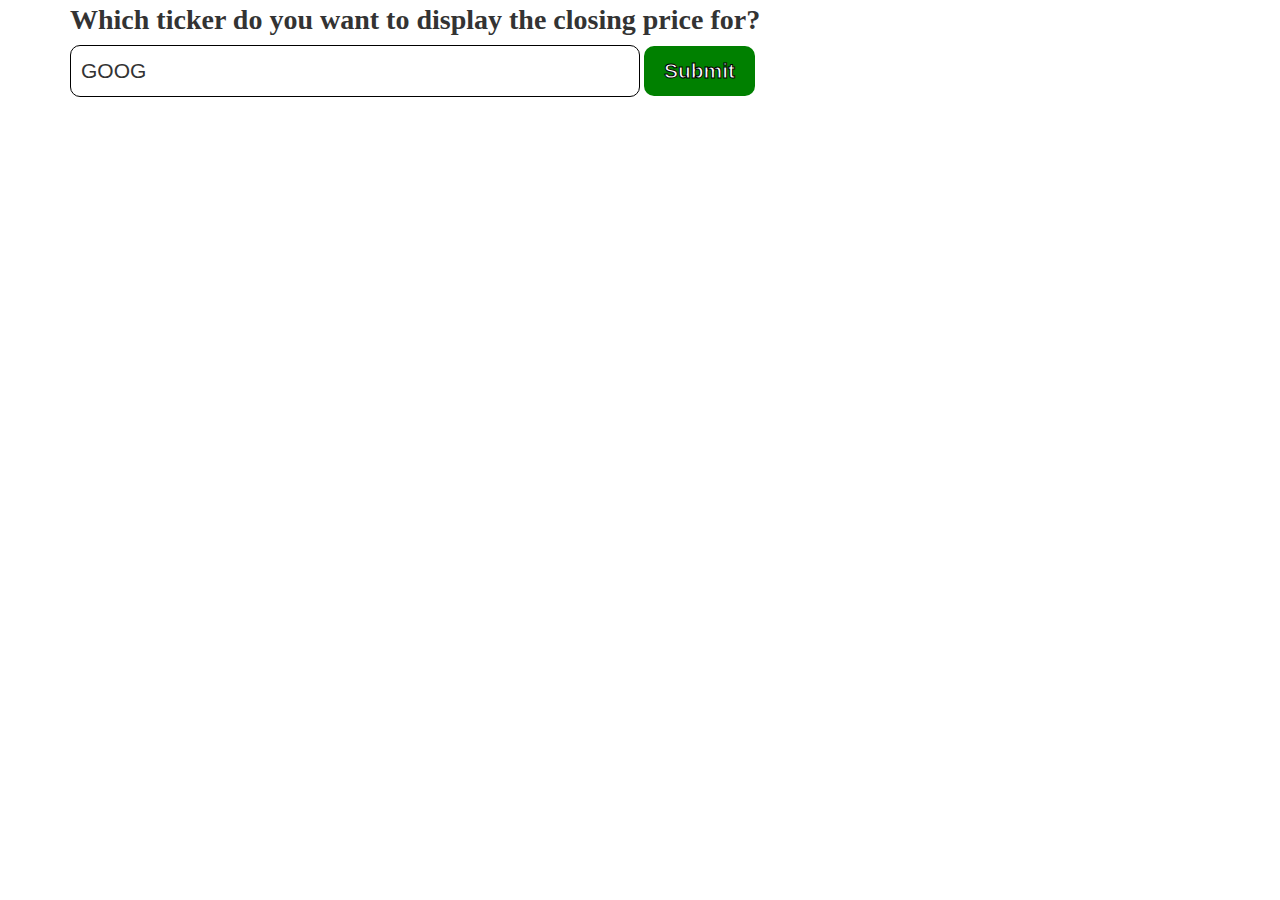
==== templates/index.html @ 7714df7c "Initial Commit" ====
<!doctype html>
<html lang="en">
  <head>
    <meta charset="utf-8">
    <meta name="viewport" content="width=device-width, initial-scale=1, shrink-to-fit=no">
    <meta name="description" content="Skeleton application demoing Heroku and Flask integration.">
    <meta name="author" content="@gotoariel">
    <!-- <link rel="icon" href="favicon.ico"> -->

    <title>Ticker Tracker!</title>

    <!-- Bootstrap core CSS -->
    <link rel="stylesheet" href="https://maxcdn.bootstrapcdn.com/bootstrap/3.3.7/css/bootstrap.min.css">

    <!-- Styles -->
    <style>
      .my-label {
        font-size: 2.0em;
        font-family: Verdana;
      }

      .my-textbox {
        width: 50%;
        font-size: 1.5em;
        border-radius: 10px;
        text-transform: uppercase;
        padding: 10px;
        border: 1px solid black;
      }

      .my-textbox:focus {
        border: 2px solid black;
      }

      .my-button {
        font-size: 1.5em;
        background-color: green;
        color: white;
        border: none;
        padding: 10px 20px;
        box-shadow: 3px 3px;
        border-radius: 10px;
        -webkit-text-stroke: 1px black;
        -webkit-text-fill-color: white;
        font-weight: bolder;
      }

      .my-button:hover {
        background-color: darkgreen;
        box-shadow: 5px 5px gray;
        }

    </style>
  </head>
  <body>
    <div class="container">
      <div class="row">
        <div class="col-lg-12 text-left">
			<form action="Graph" method="POST">
				<label class="my-label" for="ticker">Which ticker do you want to display the closing price for?</label>
				<input class="my-textbox" value="GOOG" name="ticker" id="ticker" type="text"/>
				<input class="my-button" type="submit" value="Submit"/>
			</form>
        </div>
      </div>
    </div>
    <!-- Bootstrap core JavaScript
    ================================================== -->
    <!-- Placed at the end of the document so the pages load faster -->
    <script src="https://cdnjs.cloudflare.com/ajax/libs/jquery/3.2.1/jquery.js"></script>
    <script src="https://maxcdn.bootstrapcdn.com/bootstrap/3.3.7/js/bootstrap.min.js"></script>
  </body>
</html>
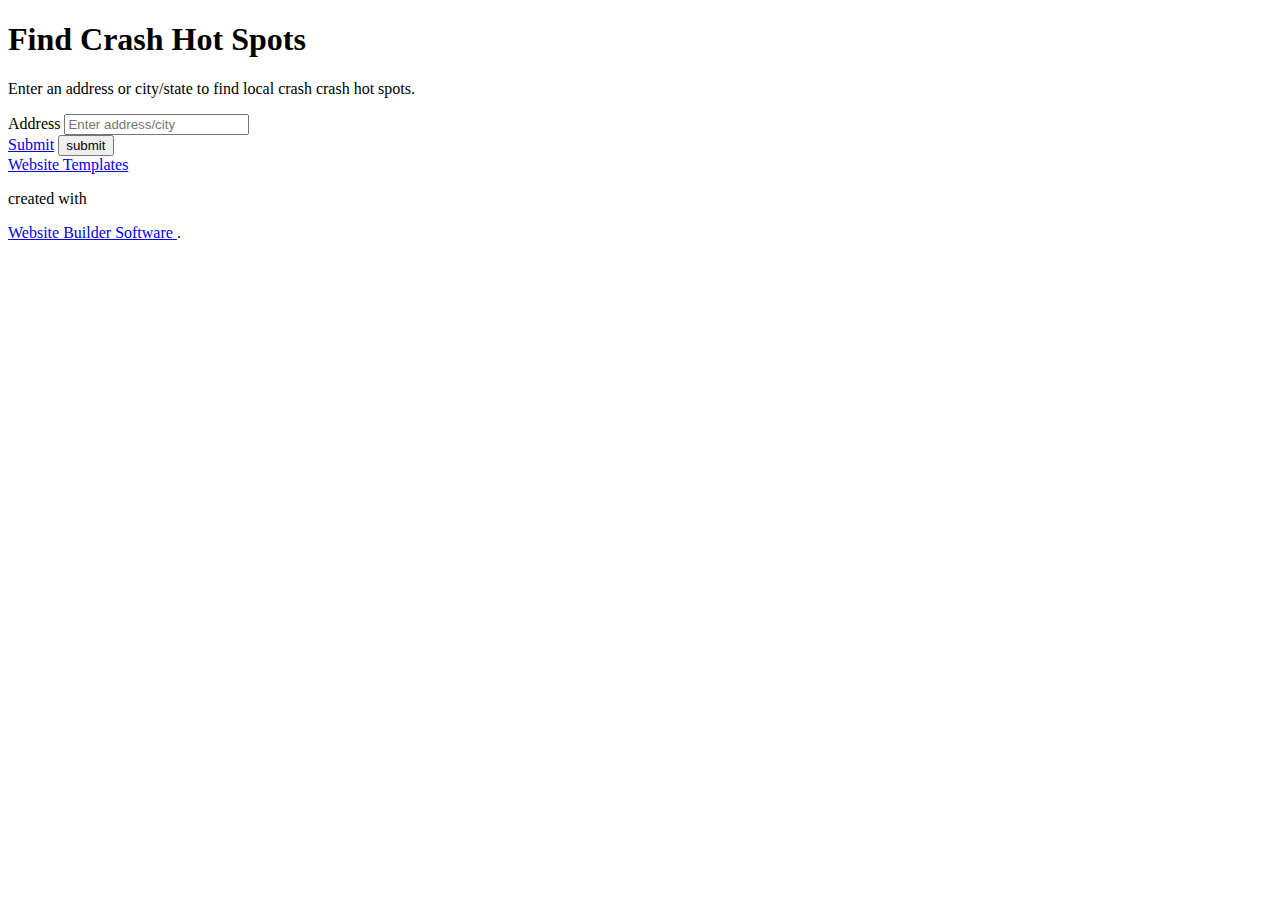
==== commit 244673ce: "fixed routing" ====
--- a/templates/index.html
+++ b/templates/index.html
@@ -1,73 +1,68 @@
-<!doctype html>
-<html lang="en">
+<!DOCTYPE html>
+<html style="font-size: 16px;">
   <head>
+    <meta name="viewport" content="width=device-width, initial-scale=1.0">
     <meta charset="utf-8">
-    <meta name="viewport" content="width=device-width, initial-scale=1, shrink-to-fit=no">
-    <meta name="description" content="Skeleton application demoing Heroku and Flask integration.">
-    <meta name="author" content="@gotoariel">
-    <!-- <link rel="icon" href="favicon.ico"> -->
-
-    <title>Ticker Tracker!</title>
-
-    <!-- Bootstrap core CSS -->
-    <link rel="stylesheet" href="https://maxcdn.bootstrapcdn.com/bootstrap/3.3.7/css/bootstrap.min.css">
-
-    <!-- Styles -->
-    <style>
-      .my-label {
-        font-size: 2.0em;
-        font-family: Verdana;
-      }
-
-      .my-textbox {
-        width: 50%;
-        font-size: 1.5em;
-        border-radius: 10px;
-        text-transform: uppercase;
-        padding: 10px;
-        border: 1px solid black;
-      }
-
-      .my-textbox:focus {
-        border: 2px solid black;
-      }
-
-      .my-button {
-        font-size: 1.5em;
-        background-color: green;
-        color: white;
-        border: none;
-        padding: 10px 20px;
-        box-shadow: 3px 3px;
-        border-radius: 10px;
-        -webkit-text-stroke: 1px black;
-        -webkit-text-fill-color: white;
-        font-weight: bolder;
-      }
-
-      .my-button:hover {
-        background-color: darkgreen;
-        box-shadow: 5px 5px gray;
-        }
-
-    </style>
+    <meta name="keywords" content="Buildinga House?">
+    <meta name="description" content="">
+    <meta name="page_type" content="np-template-header-footer-from-plugin">
+    <title>Hot Spots</title>
+    <link rel="stylesheet" href="static/css/nicepage.css" media="screen">
+    <link rel="stylesheet" href="static/css/Page-7.css" media="screen">
+    <script class="u-script" type="text/javascript" src="virtual/jquery-1.9.1.min.js" defer=""></script>
+    <script class="u-script" type="text/javascript" src="virtual/nicepage.js" defer=""></script>
+    <meta name="generator" content="Nicepage 3.6.2, nicepage.com">
+    <link id="u-theme-google-font" rel="stylesheet" href="https://fonts.googleapis.com/css?family=Roboto:100,100i,300,300i,400,400i,500,500i,700,700i,900,900i|Open+Sans:300,300i,400,400i,600,600i,700,700i,800,800i">
+    
+    
+    <script type="application/ld+json">{
+		"@context": "http://schema.org",
+		"@type": "Organization",
+		"name": "",
+		"url": "index.html"
+}</script>
+    <meta property="og:title" content="Page 7">
+    <meta property="og:type" content="website">
+    <meta name="theme-color" content="#478ac9">
+    <link rel="canonical" href="index.html">
+    <meta property="og:url" content="index.html">
   </head>
-  <body>
-    <div class="container">
-      <div class="row">
-        <div class="col-lg-12 text-left">
-			<form action="Graph" method="POST">
-				<label class="my-label" for="ticker">Which ticker do you want to display the closing price for?</label>
-				<input class="my-textbox" value="GOOG" name="ticker" id="ticker" type="text"/>
-				<input class="my-button" type="submit" value="Submit"/>
-			</form>
+  <body data-home-page="https://website237452.nicepage.io/Page-7.html?version=e60a677a-a0f4-4d59-a702-d3b3b8233714" data-home-page-title="Page 7" class="u-body"> 
+    <section class="u-align-left u-clearfix u-image u-section-1" id="carousel_e5f2" data-image-width="150" data-image-height="99">
+      <div class="u-clearfix u-sheet u-sheet-1">
+        <h1 class="u-heading-font u-text u-text-palette-3-base u-title u-text-1">Find Crash Hot Spots<br>
+        </h1>
+        <p class="u-text u-text-palette-3-base u-text-2">Enter an address or city/state to find local crash crash hot spots.<br>
+        </p>
+        <div class="u-expanded-width-xs u-form u-form-1">
+          <form action="Graph" method="POST" class="u-block-4408-8 u-clearfix u-form-horizontal u-form-spacing-0 u-inner-form" method="POST"><!-- hidden inputs for siteId and pageId -->
+            <input type="hidden" id="siteId" name="siteId" value="237452">
+            <input type="hidden" id="pageId" name="pageId" value="237453"><!-- always visible -->
+            <div class="u-form-email u-form-group">
+              <label for="adr" class="u-form-control-hidden u-label">Address</label>
+              <input type="text" placeholder="Enter address/city" id="adr" name="adr" class="u-border-no-bottom u-border-no-left u-border-no-right u-border-no-top u-input u-input-rectangle u-white" required="">
+            </div>
+            <div class="u-form-group u-form-submit">
+              <a href="#" class="u-btn u-btn-rectangle u-btn-submit u-button-style u-palette-2-base u-radius-0 u-btn-1">Submit</a>
+              <input type="submit" value="submit" class="u-form-control-hidden">
+            </div>
+          </form>
         </div>
       </div>
-    </div>
-    <!-- Bootstrap core JavaScript
-    ================================================== -->
-    <!-- Placed at the end of the document so the pages load faster -->
-    <script src="https://cdnjs.cloudflare.com/ajax/libs/jquery/3.2.1/jquery.js"></script>
-    <script src="https://maxcdn.bootstrapcdn.com/bootstrap/3.3.7/js/bootstrap.min.js"></script>
+    </section>
+    
+    
+    
+    <section class="u-backlink u-clearfix u-grey-80">
+      <a class="u-link" href="https://nicepage.com/website-templates" target="_blank">
+        <span>Website Templates</span>
+      </a>
+      <p class="u-text">
+        <span>created with</span>
+      </p>
+      <a class="u-link" href="https://nicepage.com/" target="_blank">
+        <span>Website Builder Software</span>
+      </a>. 
+    </section>
   </body>
-</html>
+</html>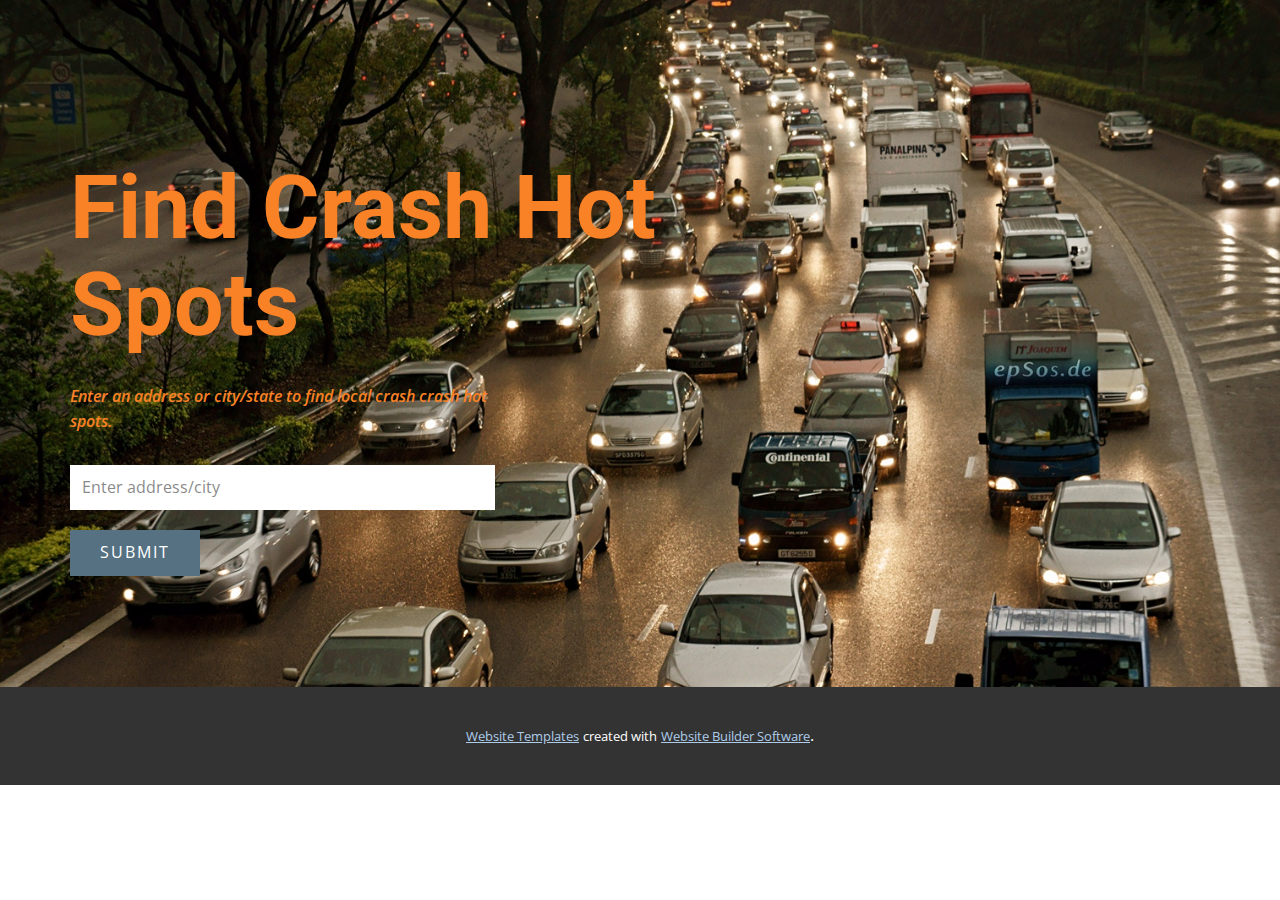
==== commit 63c91b7e: "Fixed pathing" ====
--- a/templates/index.html
+++ b/templates/index.html
@@ -3,14 +3,14 @@
   <head>
     <meta name="viewport" content="width=device-width, initial-scale=1.0">
     <meta charset="utf-8">
-    <meta name="keywords" content="Buildinga House?">
+    <meta name="keywords" content="Crash Hot Spots">
     <meta name="description" content="">
     <meta name="page_type" content="np-template-header-footer-from-plugin">
     <title>Hot Spots</title>
-    <link rel="stylesheet" href="static/css/nicepage.css" media="screen">
-    <link rel="stylesheet" href="static/css/Page-7.css" media="screen">
-    <script class="u-script" type="text/javascript" src="virtual/jquery-1.9.1.min.js" defer=""></script>
-    <script class="u-script" type="text/javascript" src="virtual/nicepage.js" defer=""></script>
+    <link rel="stylesheet" href="../static/nicepage.css" media="screen">
+    <link rel="stylesheet" href="../static/Page-7.css" media="screen">
+    <script class="u-script" type="text/javascript" src="static/jquery-1.9.1.min.js" defer=""></script>
+    <script class="u-script" type="text/javascript" src="static/nicepage.js" defer=""></script>
     <meta name="generator" content="Nicepage 3.6.2, nicepage.com">
     <link id="u-theme-google-font" rel="stylesheet" href="https://fonts.googleapis.com/css?family=Roboto:100,100i,300,300i,400,400i,500,500i,700,700i,900,900i|Open+Sans:300,300i,400,400i,600,600i,700,700i,800,800i">
     
@@ -35,7 +35,7 @@
         <p class="u-text u-text-palette-3-base u-text-2">Enter an address or city/state to find local crash crash hot spots.<br>
         </p>
         <div class="u-expanded-width-xs u-form u-form-1">
-          <form action="Graph" method="POST" class="u-block-4408-8 u-clearfix u-form-horizontal u-form-spacing-0 u-inner-form" method="POST"><!-- hidden inputs for siteId and pageId -->
+          <form action="Graph" method="POST"><!-- hidden inputs for siteId and pageId -->
             <input type="hidden" id="siteId" name="siteId" value="237452">
             <input type="hidden" id="pageId" name="pageId" value="237453"><!-- always visible -->
             <div class="u-form-email u-form-group">
--- a/static/nicepage.css
+++ b/static/nicepage.css
@@ -0,0 +1,31646 @@
+/*begin-commonstyles library*//*!
+ * froala_editor v3.2.3 (https://www.froala.com/wysiwyg-editor)
+ * License https://froala.com/wysiwyg-editor/terms/
+ * Copyright 2014-2020 Froala Labs
+ */
+
+.fr-clearfix::after {
+  clear: both;
+  display: block;
+  content: "";
+  height: 0; }
+
+.fr-hide-by-clipping {
+  position: absolute;
+  width: 1px;
+  height: 1px;
+  padding: 0;
+  margin: -1px;
+  overflow: hidden;
+  clip: rect(0, 0, 0, 0);
+  border: 0; }
+
+.fr-view img.fr-rounded, .fr-view .fr-img-caption.fr-rounded img {
+  border-radius: 10px;
+  -moz-border-radius: 10px;
+  -webkit-border-radius: 10px;
+  -moz-background-clip: padding;
+  -webkit-background-clip: padding-box;
+  background-clip: padding-box; }
+
+.fr-view img.fr-shadow, .fr-view .fr-img-caption.fr-shadow img {
+  -webkit-box-shadow: 10px 10px 5px 0px #cccccc;
+  -moz-box-shadow: 10px 10px 5px 0px #cccccc;
+  box-shadow: 10px 10px 5px 0px #cccccc; }
+
+.fr-view img.fr-bordered, .fr-view .fr-img-caption.fr-bordered img {
+  border: solid 5px #CCC; }
+
+.fr-view img.fr-bordered {
+  -webkit-box-sizing: content-box;
+  -moz-box-sizing: content-box;
+  box-sizing: content-box; }
+
+.fr-view .fr-img-caption.fr-bordered img {
+  -webkit-box-sizing: border-box;
+  -moz-box-sizing: border-box;
+  box-sizing: border-box; }
+
+.fr-view {
+  word-wrap: break-word; }
+  .fr-view span[style~="color:"] a {
+    color: inherit; }
+  .fr-view strong {
+    font-weight: 700; }
+  .fr-view table {
+    border: none;
+    border-collapse: collapse;
+    empty-cells: show;
+    max-width: 100%; }
+    .fr-view table td {
+      min-width: 5px; }
+    .fr-view table.fr-dashed-borders td, .fr-view table.fr-dashed-borders th {
+      border-style: dashed; }
+    .fr-view table.fr-alternate-rows tbody tr:nth-child(2n) {
+      background: whitesmoke; }
+    .fr-view table td, .fr-view table th {
+      border: 1px solid #DDD; }
+      .fr-view table td:empty, .fr-view table th:empty {
+        height: 20px; }
+      .fr-view table td.fr-highlighted, .fr-view table th.fr-highlighted {
+        border: 1px double red; }
+      .fr-view table td.fr-thick, .fr-view table th.fr-thick {
+        border-width: 2px; }
+    .fr-view table th {
+      background: #ececec; }
+  .fr-view hr {
+    clear: both;
+    user-select: none;
+    -o-user-select: none;
+    -moz-user-select: none;
+    -khtml-user-select: none;
+    -webkit-user-select: none;
+    -ms-user-select: none;
+    break-after: always;
+    page-break-after: always; }
+  .fr-view .fr-file {
+    position: relative; }
+    .fr-view .fr-file::after {
+      position: relative;
+      content: "\1F4CE";
+      font-weight: normal; }
+  .fr-view pre {
+    white-space: pre-wrap;
+    word-wrap: break-word;
+    overflow: visible; }
+/*.fr-view[dir="rtl"] blockquote {
+  border-left: none;
+  border-right: solid 2px #5E35B1;
+  margin-right: 0;
+  padding-right: 5px;
+  padding-left: 0; }
+  .fr-view[dir="rtl"] blockquote blockquote {
+    border-color: #00BCD4; }
+    .fr-view[dir="rtl"] blockquote blockquote blockquote {
+      border-color: #43A047; }
+.fr-view blockquote {
+  border-left: solid 2px #5E35B1;
+  margin-left: 0;
+  padding-left: 5px;
+  color: #5E35B1; }
+  .fr-view blockquote blockquote {
+    border-color: #00BCD4;
+    color: #00BCD4; }
+    .fr-view blockquote blockquote blockquote {
+      border-color: #43A047;
+      color: #43A047; }*/
+  .fr-view span.fr-emoticon {
+    font-weight: normal;
+    font-family: "Apple Color Emoji","Segoe UI Emoji","NotoColorEmoji","Segoe UI Symbol","Android Emoji","EmojiSymbols";
+    display: inline;
+    line-height: 0; }
+    .fr-view span.fr-emoticon.fr-emoticon-img {
+      background-repeat: no-repeat !important;
+      font-size: inherit;
+      height: 1em;
+      width: 1em;
+      min-height: 20px;
+      min-width: 20px;
+      display: inline-block;
+      margin: -.1em .1em .1em;
+      line-height: 1;
+      vertical-align: middle; }
+  .fr-view .fr-text-gray {
+    color: #AAA !important; }
+  .fr-view .fr-text-bordered {
+    border-top: solid 1px #222;
+    border-bottom: solid 1px #222;
+    padding: 10px 0; }
+  .fr-view .fr-text-spaced {
+    letter-spacing: 1px; }
+  .fr-view .fr-text-uppercase {
+    text-transform: uppercase; }
+  .fr-view .fr-class-highlighted {
+    background-color: #ffff00; }
+  .fr-view .fr-class-code {
+    border-color: #cccccc;
+    border-radius: 2px;
+    -moz-border-radius: 2px;
+    -webkit-border-radius: 2px;
+    -moz-background-clip: padding;
+    -webkit-background-clip: padding-box;
+    background-clip: padding-box;
+    background: #f5f5f5;
+    padding: 10px;
+    font-family: "Courier New", Courier, monospace; }
+  .fr-view .fr-class-transparency {
+    opacity: 0.5; }
+  .fr-view img {
+    position: relative;
+    max-width: 100%; }
+    .fr-view img.fr-dib {
+      margin: 5px auto;
+      display: block;
+      float: none;
+      vertical-align: top; }
+      .fr-view img.fr-dib.fr-fil {
+        margin-left: 0;
+        text-align: left; }
+      .fr-view img.fr-dib.fr-fir {
+        margin-right: 0;
+        text-align: right; }
+    .fr-view img.fr-dii {
+      display: inline-block;
+      float: none;
+      vertical-align: bottom;
+      margin-left: 5px;
+      margin-right: 5px;
+      max-width: calc(100% - (2 * 5px)); }
+      .fr-view img.fr-dii.fr-fil {
+        float: left;
+        margin: 5px 5px 5px 0;
+        max-width: calc(100% - 5px); }
+      .fr-view img.fr-dii.fr-fir {
+        float: right;
+        margin: 5px 0 5px 5px;
+        max-width: calc(100% - 5px); }
+  .fr-view span.fr-img-caption {
+    position: relative;
+    max-width: 100%; }
+    .fr-view span.fr-img-caption.fr-dib {
+      margin: 5px auto;
+      display: block;
+      float: none;
+      vertical-align: top; }
+      .fr-view span.fr-img-caption.fr-dib.fr-fil {
+        margin-left: 0;
+        text-align: left; }
+      .fr-view span.fr-img-caption.fr-dib.fr-fir {
+        margin-right: 0;
+        text-align: right; }
+    .fr-view span.fr-img-caption.fr-dii {
+      display: inline-block;
+      float: none;
+      vertical-align: bottom;
+      margin-left: 5px;
+      margin-right: 5px;
+      max-width: calc(100% - (2 * 5px)); }
+      .fr-view span.fr-img-caption.fr-dii.fr-fil {
+        float: left;
+        margin: 5px 5px 5px 0;
+        max-width: calc(100% - 5px); }
+      .fr-view span.fr-img-caption.fr-dii.fr-fir {
+        float: right;
+        margin: 5px 0 5px 5px;
+        max-width: calc(100% - 5px); }
+  .fr-view .fr-video {
+    text-align: center;
+    position: relative; }
+    .fr-view .fr-video.fr-rv {
+      padding-bottom: 56.25%;
+      padding-top: 30px;
+      height: 0;
+      overflow: hidden; }
+      .fr-view .fr-video.fr-rv > iframe, .fr-view .fr-video.fr-rv object, .fr-view .fr-video.fr-rv embed {
+        position: absolute !important;
+        top: 0;
+        left: 0;
+        width: 100%;
+        height: 100%; }
+    .fr-view .fr-video > * {
+      -webkit-box-sizing: content-box;
+      -moz-box-sizing: content-box;
+      box-sizing: content-box;
+      max-width: 100%;
+      border: none; }
+    .fr-view .fr-video.fr-dvb {
+      display: block;
+      clear: both; }
+      .fr-view .fr-video.fr-dvb.fr-fvl {
+        text-align: left; }
+      .fr-view .fr-video.fr-dvb.fr-fvr {
+        text-align: right; }
+    .fr-view .fr-video.fr-dvi {
+      display: inline-block; }
+      .fr-view .fr-video.fr-dvi.fr-fvl {
+        float: left; }
+      .fr-view .fr-video.fr-dvi.fr-fvr {
+        float: right; }
+  .fr-view a.fr-strong {
+    font-weight: 700; }
+  .fr-view a.fr-green {
+    color: green; }
+  .fr-view .fr-img-caption {
+    text-align: center; }
+    .fr-view .fr-img-caption .fr-img-wrap {
+      padding: 0;
+      margin: auto;
+      text-align: center;
+      width: 100%; }
+      .fr-view .fr-img-caption .fr-img-wrap a {
+        display: block; }
+      .fr-view .fr-img-caption .fr-img-wrap img {
+        display: block;
+        margin: auto;
+        width: 100%; }
+      .fr-view .fr-img-caption .fr-img-wrap > span {
+        margin: auto;
+        display: block;
+        padding: 5px 5px 10px;
+        font-size: 14px;
+        font-weight: initial;
+        -webkit-box-sizing: border-box;
+        -moz-box-sizing: border-box;
+        box-sizing: border-box;
+        -webkit-opacity: 0.9;
+        -moz-opacity: 0.9;
+        opacity: 0.9;
+        -ms-filter: "progid:DXImageTransform.Microsoft.Alpha(Opacity=0)";
+        width: 100%;
+        text-align: center; }
+  .fr-view button.fr-rounded, .fr-view input.fr-rounded, .fr-view textarea.fr-rounded {
+    border-radius: 10px;
+    -moz-border-radius: 10px;
+    -webkit-border-radius: 10px;
+    -moz-background-clip: padding;
+    -webkit-background-clip: padding-box;
+    background-clip: padding-box; }
+  .fr-view button.fr-large, .fr-view input.fr-large, .fr-view textarea.fr-large {
+    font-size: 24px; }
+  .fr-view ul, .fr-view ol {
+    list-style-position: inside; }
+
+/**
+ * Image style.
+ */
+a.fr-view.fr-strong {
+  font-weight: 700; }
+a.fr-view.fr-green {
+  color: green; }
+
+/**
+ * Link style.
+ */
+img.fr-view {
+  position: relative;
+  max-width: 100%; }
+  img.fr-view.fr-dib {
+    margin: 5px auto;
+    display: block;
+    float: none;
+    vertical-align: top; }
+    img.fr-view.fr-dib.fr-fil {
+      margin-left: 0;
+      text-align: left; }
+    img.fr-view.fr-dib.fr-fir {
+      margin-right: 0;
+      text-align: right; }
+  img.fr-view.fr-dii {
+    display: inline-block;
+    float: none;
+    vertical-align: bottom;
+    margin-left: 5px;
+    margin-right: 5px;
+    max-width: calc(100% - (2 * 5px)); }
+    img.fr-view.fr-dii.fr-fil {
+      float: left;
+      margin: 5px 5px 5px 0;
+      max-width: calc(100% - 5px); }
+    img.fr-view.fr-dii.fr-fir {
+      float: right;
+      margin: 5px 0 5px 5px;
+      max-width: calc(100% - 5px); }
+
+span.fr-img-caption.fr-view {
+  position: relative;
+  max-width: 100%; }
+  span.fr-img-caption.fr-view.fr-dib {
+    margin: 5px auto;
+    display: block;
+    float: none;
+    vertical-align: top; }
+    span.fr-img-caption.fr-view.fr-dib.fr-fil {
+      margin-left: 0;
+      text-align: left; }
+    span.fr-img-caption.fr-view.fr-dib.fr-fir {
+      margin-right: 0;
+      text-align: right; }
+  span.fr-img-caption.fr-view.fr-dii {
+    display: inline-block;
+    float: none;
+    vertical-align: bottom;
+    margin-left: 5px;
+    margin-right: 5px;
+    max-width: calc(100% - (2 * 5px)); }
+    span.fr-img-caption.fr-view.fr-dii.fr-fil {
+      float: left;
+      margin: 5px 5px 5px 0;
+      max-width: calc(100% - 5px); }
+    span.fr-img-caption.fr-view.fr-dii.fr-fir {
+      float: right;
+      margin: 5px 0 5px 5px;
+      max-width: calc(100% - 5px); }
+/*end-commonstyles library*//*begin-commonstyles library*/@charset "UTF-8";
+
+/*!
+ * animate.css -http://daneden.me/animate
+ * Version - 3.7.0
+ * Licensed under the MIT license - http://opensource.org/licenses/MIT
+ *
+ * Copyright (c) 2018 Daniel Eden
+ */
+
+@-webkit-keyframes bounce {
+  from,
+  20%,
+  53%,
+  80%,
+  to {
+    -webkit-animation-timing-function: cubic-bezier(0.215, 0.61, 0.355, 1);
+    animation-timing-function: cubic-bezier(0.215, 0.61, 0.355, 1);
+    -webkit-transform: translate3d(0, 0, 0);
+    transform: translate3d(0, 0, 0);
+  }
+
+  40%,
+  43% {
+    -webkit-animation-timing-function: cubic-bezier(0.755, 0.05, 0.855, 0.06);
+    animation-timing-function: cubic-bezier(0.755, 0.05, 0.855, 0.06);
+    -webkit-transform: translate3d(0, -30px, 0);
+    transform: translate3d(0, -30px, 0);
+  }
+
+  70% {
+    -webkit-animation-timing-function: cubic-bezier(0.755, 0.05, 0.855, 0.06);
+    animation-timing-function: cubic-bezier(0.755, 0.05, 0.855, 0.06);
+    -webkit-transform: translate3d(0, -15px, 0);
+    transform: translate3d(0, -15px, 0);
+  }
+
+  90% {
+    -webkit-transform: translate3d(0, -4px, 0);
+    transform: translate3d(0, -4px, 0);
+  }
+}
+
+@keyframes bounce {
+  from,
+  20%,
+  53%,
+  80%,
+  to {
+    -webkit-animation-timing-function: cubic-bezier(0.215, 0.61, 0.355, 1);
+    animation-timing-function: cubic-bezier(0.215, 0.61, 0.355, 1);
+    -webkit-transform: translate3d(0, 0, 0);
+    transform: translate3d(0, 0, 0);
+  }
+
+  40%,
+  43% {
+    -webkit-animation-timing-function: cubic-bezier(0.755, 0.05, 0.855, 0.06);
+    animation-timing-function: cubic-bezier(0.755, 0.05, 0.855, 0.06);
+    -webkit-transform: translate3d(0, -30px, 0);
+    transform: translate3d(0, -30px, 0);
+  }
+
+  70% {
+    -webkit-animation-timing-function: cubic-bezier(0.755, 0.05, 0.855, 0.06);
+    animation-timing-function: cubic-bezier(0.755, 0.05, 0.855, 0.06);
+    -webkit-transform: translate3d(0, -15px, 0);
+    transform: translate3d(0, -15px, 0);
+  }
+
+  90% {
+    -webkit-transform: translate3d(0, -4px, 0);
+    transform: translate3d(0, -4px, 0);
+  }
+}
+
+.bounce {
+  -webkit-animation-name: bounce;
+  animation-name: bounce;
+  -webkit-transform-origin: center bottom;
+  transform-origin: center bottom;
+}
+
+@-webkit-keyframes flash {
+  from,
+  50%,
+  to {
+    opacity: 1;
+  }
+
+  25%,
+  75% {
+    opacity: 0;
+  }
+}
+
+@keyframes flash {
+  from,
+  50%,
+  to {
+    opacity: 1;
+  }
+
+  25%,
+  75% {
+    opacity: 0;
+  }
+}
+
+.flash {
+  -webkit-animation-name: flash;
+  animation-name: flash;
+}
+
+/* originally authored by Nick Pettit - https://github.com/nickpettit/glide */
+
+@-webkit-keyframes pulse {
+  from {
+    -webkit-transform: scale3d(1, 1, 1);
+    transform: scale3d(1, 1, 1);
+  }
+
+  50% {
+    -webkit-transform: scale3d(1.05, 1.05, 1.05);
+    transform: scale3d(1.05, 1.05, 1.05);
+  }
+
+  to {
+    -webkit-transform: scale3d(1, 1, 1);
+    transform: scale3d(1, 1, 1);
+  }
+}
+
+@keyframes pulse {
+  from {
+    -webkit-transform: scale3d(1, 1, 1);
+    transform: scale3d(1, 1, 1);
+  }
+
+  50% {
+    -webkit-transform: scale3d(1.05, 1.05, 1.05);
+    transform: scale3d(1.05, 1.05, 1.05);
+  }
+
+  to {
+    -webkit-transform: scale3d(1, 1, 1);
+    transform: scale3d(1, 1, 1);
+  }
+}
+
+.pulse {
+  -webkit-animation-name: pulse;
+  animation-name: pulse;
+}
+
+@-webkit-keyframes rubberBand {
+  from {
+    -webkit-transform: scale3d(1, 1, 1);
+    transform: scale3d(1, 1, 1);
+  }
+
+  30% {
+    -webkit-transform: scale3d(1.25, 0.75, 1);
+    transform: scale3d(1.25, 0.75, 1);
+  }
+
+  40% {
+    -webkit-transform: scale3d(0.75, 1.25, 1);
+    transform: scale3d(0.75, 1.25, 1);
+  }
+
+  50% {
+    -webkit-transform: scale3d(1.15, 0.85, 1);
+    transform: scale3d(1.15, 0.85, 1);
+  }
+
+  65% {
+    -webkit-transform: scale3d(0.95, 1.05, 1);
+    transform: scale3d(0.95, 1.05, 1);
+  }
+
+  75% {
+    -webkit-transform: scale3d(1.05, 0.95, 1);
+    transform: scale3d(1.05, 0.95, 1);
+  }
+
+  to {
+    -webkit-transform: scale3d(1, 1, 1);
+    transform: scale3d(1, 1, 1);
+  }
+}
+
+@keyframes rubberBand {
+  from {
+    -webkit-transform: scale3d(1, 1, 1);
+    transform: scale3d(1, 1, 1);
+  }
+
+  30% {
+    -webkit-transform: scale3d(1.25, 0.75, 1);
+    transform: scale3d(1.25, 0.75, 1);
+  }
+
+  40% {
+    -webkit-transform: scale3d(0.75, 1.25, 1);
+    transform: scale3d(0.75, 1.25, 1);
+  }
+
+  50% {
+    -webkit-transform: scale3d(1.15, 0.85, 1);
+    transform: scale3d(1.15, 0.85, 1);
+  }
+
+  65% {
+    -webkit-transform: scale3d(0.95, 1.05, 1);
+    transform: scale3d(0.95, 1.05, 1);
+  }
+
+  75% {
+    -webkit-transform: scale3d(1.05, 0.95, 1);
+    transform: scale3d(1.05, 0.95, 1);
+  }
+
+  to {
+    -webkit-transform: scale3d(1, 1, 1);
+    transform: scale3d(1, 1, 1);
+  }
+}
+
+.rubberBand {
+  -webkit-animation-name: rubberBand;
+  animation-name: rubberBand;
+}
+
+@-webkit-keyframes shake {
+  from,
+  to {
+    -webkit-transform: translate3d(0, 0, 0);
+    transform: translate3d(0, 0, 0);
+  }
+
+  10%,
+  30%,
+  50%,
+  70%,
+  90% {
+    -webkit-transform: translate3d(-10px, 0, 0);
+    transform: translate3d(-10px, 0, 0);
+  }
+
+  20%,
+  40%,
+  60%,
+  80% {
+    -webkit-transform: translate3d(10px, 0, 0);
+    transform: translate3d(10px, 0, 0);
+  }
+}
+
+@keyframes shake {
+  from,
+  to {
+    -webkit-transform: translate3d(0, 0, 0);
+    transform: translate3d(0, 0, 0);
+  }
+
+  10%,
+  30%,
+  50%,
+  70%,
+  90% {
+    -webkit-transform: translate3d(-10px, 0, 0);
+    transform: translate3d(-10px, 0, 0);
+  }
+
+  20%,
+  40%,
+  60%,
+  80% {
+    -webkit-transform: translate3d(10px, 0, 0);
+    transform: translate3d(10px, 0, 0);
+  }
+}
+
+.shake {
+  -webkit-animation-name: shake;
+  animation-name: shake;
+}
+
+@-webkit-keyframes headShake {
+  0% {
+    -webkit-transform: translateX(0);
+    transform: translateX(0);
+  }
+
+  6.5% {
+    -webkit-transform: translateX(-6px) rotateY(-9deg);
+    transform: translateX(-6px) rotateY(-9deg);
+  }
+
+  18.5% {
+    -webkit-transform: translateX(5px) rotateY(7deg);
+    transform: translateX(5px) rotateY(7deg);
+  }
+
+  31.5% {
+    -webkit-transform: translateX(-3px) rotateY(-5deg);
+    transform: translateX(-3px) rotateY(-5deg);
+  }
+
+  43.5% {
+    -webkit-transform: translateX(2px) rotateY(3deg);
+    transform: translateX(2px) rotateY(3deg);
+  }
+
+  50% {
+    -webkit-transform: translateX(0);
+    transform: translateX(0);
+  }
+}
+
+@keyframes headShake {
+  0% {
+    -webkit-transform: translateX(0);
+    transform: translateX(0);
+  }
+
+  6.5% {
+    -webkit-transform: translateX(-6px) rotateY(-9deg);
+    transform: translateX(-6px) rotateY(-9deg);
+  }
+
+  18.5% {
+    -webkit-transform: translateX(5px) rotateY(7deg);
+    transform: translateX(5px) rotateY(7deg);
+  }
+
+  31.5% {
+    -webkit-transform: translateX(-3px) rotateY(-5deg);
+    transform: translateX(-3px) rotateY(-5deg);
+  }
+
+  43.5% {
+    -webkit-transform: translateX(2px) rotateY(3deg);
+    transform: translateX(2px) rotateY(3deg);
+  }
+
+  50% {
+    -webkit-transform: translateX(0);
+    transform: translateX(0);
+  }
+}
+
+.headShake {
+  -webkit-animation-timing-function: ease-in-out;
+  animation-timing-function: ease-in-out;
+  -webkit-animation-name: headShake;
+  animation-name: headShake;
+}
+
+@-webkit-keyframes swing {
+  20% {
+    -webkit-transform: rotate3d(0, 0, 1, 15deg);
+    transform: rotate3d(0, 0, 1, 15deg);
+  }
+
+  40% {
+    -webkit-transform: rotate3d(0, 0, 1, -10deg);
+    transform: rotate3d(0, 0, 1, -10deg);
+  }
+
+  60% {
+    -webkit-transform: rotate3d(0, 0, 1, 5deg);
+    transform: rotate3d(0, 0, 1, 5deg);
+  }
+
+  80% {
+    -webkit-transform: rotate3d(0, 0, 1, -5deg);
+    transform: rotate3d(0, 0, 1, -5deg);
+  }
+
+  to {
+    -webkit-transform: rotate3d(0, 0, 1, 0deg);
+    transform: rotate3d(0, 0, 1, 0deg);
+  }
+}
+
+@keyframes swing {
+  20% {
+    -webkit-transform: rotate3d(0, 0, 1, 15deg);
+    transform: rotate3d(0, 0, 1, 15deg);
+  }
+
+  40% {
+    -webkit-transform: rotate3d(0, 0, 1, -10deg);
+    transform: rotate3d(0, 0, 1, -10deg);
+  }
+
+  60% {
+    -webkit-transform: rotate3d(0, 0, 1, 5deg);
+    transform: rotate3d(0, 0, 1, 5deg);
+  }
+
+  80% {
+    -webkit-transform: rotate3d(0, 0, 1, -5deg);
+    transform: rotate3d(0, 0, 1, -5deg);
+  }
+
+  to {
+    -webkit-transform: rotate3d(0, 0, 1, 0deg);
+    transform: rotate3d(0, 0, 1, 0deg);
+  }
+}
+
+.swing {
+  -webkit-transform-origin: top center;
+  transform-origin: top center;
+  -webkit-animation-name: swing;
+  animation-name: swing;
+}
+
+@-webkit-keyframes tada {
+  from {
+    -webkit-transform: scale3d(1, 1, 1);
+    transform: scale3d(1, 1, 1);
+  }
+
+  10%,
+  20% {
+    -webkit-transform: scale3d(0.9, 0.9, 0.9) rotate3d(0, 0, 1, -3deg);
+    transform: scale3d(0.9, 0.9, 0.9) rotate3d(0, 0, 1, -3deg);
+  }
+
+  30%,
+  50%,
+  70%,
+  90% {
+    -webkit-transform: scale3d(1.1, 1.1, 1.1) rotate3d(0, 0, 1, 3deg);
+    transform: scale3d(1.1, 1.1, 1.1) rotate3d(0, 0, 1, 3deg);
+  }
+
+  40%,
+  60%,
+  80% {
+    -webkit-transform: scale3d(1.1, 1.1, 1.1) rotate3d(0, 0, 1, -3deg);
+    transform: scale3d(1.1, 1.1, 1.1) rotate3d(0, 0, 1, -3deg);
+  }
+
+  to {
+    -webkit-transform: scale3d(1, 1, 1);
+    transform: scale3d(1, 1, 1);
+  }
+}
+
+@keyframes tada {
+  from {
+    -webkit-transform: scale3d(1, 1, 1);
+    transform: scale3d(1, 1, 1);
+  }
+
+  10%,
+  20% {
+    -webkit-transform: scale3d(0.9, 0.9, 0.9) rotate3d(0, 0, 1, -3deg);
+    transform: scale3d(0.9, 0.9, 0.9) rotate3d(0, 0, 1, -3deg);
+  }
+
+  30%,
+  50%,
+  70%,
+  90% {
+    -webkit-transform: scale3d(1.1, 1.1, 1.1) rotate3d(0, 0, 1, 3deg);
+    transform: scale3d(1.1, 1.1, 1.1) rotate3d(0, 0, 1, 3deg);
+  }
+
+  40%,
+  60%,
+  80% {
+    -webkit-transform: scale3d(1.1, 1.1, 1.1) rotate3d(0, 0, 1, -3deg);
+    transform: scale3d(1.1, 1.1, 1.1) rotate3d(0, 0, 1, -3deg);
+  }
+
+  to {
+    -webkit-transform: scale3d(1, 1, 1);
+    transform: scale3d(1, 1, 1);
+  }
+}
+
+.tada {
+  -webkit-animation-name: tada;
+  animation-name: tada;
+}
+
+/* originally authored by Nick Pettit - https://github.com/nickpettit/glide */
+
+@-webkit-keyframes wobble {
+  from {
+    -webkit-transform: translate3d(0, 0, 0);
+    transform: translate3d(0, 0, 0);
+  }
+
+  15% {
+    -webkit-transform: translate3d(-25%, 0, 0) rotate3d(0, 0, 1, -5deg);
+    transform: translate3d(-25%, 0, 0) rotate3d(0, 0, 1, -5deg);
+  }
+
+  30% {
+    -webkit-transform: translate3d(20%, 0, 0) rotate3d(0, 0, 1, 3deg);
+    transform: translate3d(20%, 0, 0) rotate3d(0, 0, 1, 3deg);
+  }
+
+  45% {
+    -webkit-transform: translate3d(-15%, 0, 0) rotate3d(0, 0, 1, -3deg);
+    transform: translate3d(-15%, 0, 0) rotate3d(0, 0, 1, -3deg);
+  }
+
+  60% {
+    -webkit-transform: translate3d(10%, 0, 0) rotate3d(0, 0, 1, 2deg);
+    transform: translate3d(10%, 0, 0) rotate3d(0, 0, 1, 2deg);
+  }
+
+  75% {
+    -webkit-transform: translate3d(-5%, 0, 0) rotate3d(0, 0, 1, -1deg);
+    transform: translate3d(-5%, 0, 0) rotate3d(0, 0, 1, -1deg);
+  }
+
+  to {
+    -webkit-transform: translate3d(0, 0, 0);
+    transform: translate3d(0, 0, 0);
+  }
+}
+
+@keyframes wobble {
+  from {
+    -webkit-transform: translate3d(0, 0, 0);
+    transform: translate3d(0, 0, 0);
+  }
+
+  15% {
+    -webkit-transform: translate3d(-25%, 0, 0) rotate3d(0, 0, 1, -5deg);
+    transform: translate3d(-25%, 0, 0) rotate3d(0, 0, 1, -5deg);
+  }
+
+  30% {
+    -webkit-transform: translate3d(20%, 0, 0) rotate3d(0, 0, 1, 3deg);
+    transform: translate3d(20%, 0, 0) rotate3d(0, 0, 1, 3deg);
+  }
+
+  45% {
+    -webkit-transform: translate3d(-15%, 0, 0) rotate3d(0, 0, 1, -3deg);
+    transform: translate3d(-15%, 0, 0) rotate3d(0, 0, 1, -3deg);
+  }
+
+  60% {
+    -webkit-transform: translate3d(10%, 0, 0) rotate3d(0, 0, 1, 2deg);
+    transform: translate3d(10%, 0, 0) rotate3d(0, 0, 1, 2deg);
+  }
+
+  75% {
+    -webkit-transform: translate3d(-5%, 0, 0) rotate3d(0, 0, 1, -1deg);
+    transform: translate3d(-5%, 0, 0) rotate3d(0, 0, 1, -1deg);
+  }
+
+  to {
+    -webkit-transform: translate3d(0, 0, 0);
+    transform: translate3d(0, 0, 0);
+  }
+}
+
+.wobble {
+  -webkit-animation-name: wobble;
+  animation-name: wobble;
+}
+
+@-webkit-keyframes jello {
+  from,
+  11.1%,
+  to {
+    -webkit-transform: translate3d(0, 0, 0);
+    transform: translate3d(0, 0, 0);
+  }
+
+  22.2% {
+    -webkit-transform: skewX(-12.5deg) skewY(-12.5deg);
+    transform: skewX(-12.5deg) skewY(-12.5deg);
+  }
+
+  33.3% {
+    -webkit-transform: skewX(6.25deg) skewY(6.25deg);
+    transform: skewX(6.25deg) skewY(6.25deg);
+  }
+
+  44.4% {
+    -webkit-transform: skewX(-3.125deg) skewY(-3.125deg);
+    transform: skewX(-3.125deg) skewY(-3.125deg);
+  }
+
+  55.5% {
+    -webkit-transform: skewX(1.5625deg) skewY(1.5625deg);
+    transform: skewX(1.5625deg) skewY(1.5625deg);
+  }
+
+  66.6% {
+    -webkit-transform: skewX(-0.78125deg) skewY(-0.78125deg);
+    transform: skewX(-0.78125deg) skewY(-0.78125deg);
+  }
+
+  77.7% {
+    -webkit-transform: skewX(0.390625deg) skewY(0.390625deg);
+    transform: skewX(0.390625deg) skewY(0.390625deg);
+  }
+
+  88.8% {
+    -webkit-transform: skewX(-0.1953125deg) skewY(-0.1953125deg);
+    transform: skewX(-0.1953125deg) skewY(-0.1953125deg);
+  }
+}
+
+@keyframes jello {
+  from,
+  11.1%,
+  to {
+    -webkit-transform: translate3d(0, 0, 0);
+    transform: translate3d(0, 0, 0);
+  }
+
+  22.2% {
+    -webkit-transform: skewX(-12.5deg) skewY(-12.5deg);
+    transform: skewX(-12.5deg) skewY(-12.5deg);
+  }
+
+  33.3% {
+    -webkit-transform: skewX(6.25deg) skewY(6.25deg);
+    transform: skewX(6.25deg) skewY(6.25deg);
+  }
+
+  44.4% {
+    -webkit-transform: skewX(-3.125deg) skewY(-3.125deg);
+    transform: skewX(-3.125deg) skewY(-3.125deg);
+  }
+
+  55.5% {
+    -webkit-transform: skewX(1.5625deg) skewY(1.5625deg);
+    transform: skewX(1.5625deg) skewY(1.5625deg);
+  }
+
+  66.6% {
+    -webkit-transform: skewX(-0.78125deg) skewY(-0.78125deg);
+    transform: skewX(-0.78125deg) skewY(-0.78125deg);
+  }
+
+  77.7% {
+    -webkit-transform: skewX(0.390625deg) skewY(0.390625deg);
+    transform: skewX(0.390625deg) skewY(0.390625deg);
+  }
+
+  88.8% {
+    -webkit-transform: skewX(-0.1953125deg) skewY(-0.1953125deg);
+    transform: skewX(-0.1953125deg) skewY(-0.1953125deg);
+  }
+}
+
+.jello {
+  -webkit-animation-name: jello;
+  animation-name: jello;
+  -webkit-transform-origin: center;
+  transform-origin: center;
+}
+
+@-webkit-keyframes heartBeat {
+  0% {
+    -webkit-transform: scale(1);
+    transform: scale(1);
+  }
+
+  14% {
+    -webkit-transform: scale(1.3);
+    transform: scale(1.3);
+  }
+
+  28% {
+    -webkit-transform: scale(1);
+    transform: scale(1);
+  }
+
+  42% {
+    -webkit-transform: scale(1.3);
+    transform: scale(1.3);
+  }
+
+  70% {
+    -webkit-transform: scale(1);
+    transform: scale(1);
+  }
+}
+
+@keyframes heartBeat {
+  0% {
+    -webkit-transform: scale(1);
+    transform: scale(1);
+  }
+
+  14% {
+    -webkit-transform: scale(1.3);
+    transform: scale(1.3);
+  }
+
+  28% {
+    -webkit-transform: scale(1);
+    transform: scale(1);
+  }
+
+  42% {
+    -webkit-transform: scale(1.3);
+    transform: scale(1.3);
+  }
+
+  70% {
+    -webkit-transform: scale(1);
+    transform: scale(1);
+  }
+}
+
+.heartBeat {
+  -webkit-animation-name: heartBeat;
+  animation-name: heartBeat;
+  -webkit-animation-duration: 1.3s;
+  animation-duration: 1.3s;
+  -webkit-animation-timing-function: ease-in-out;
+  animation-timing-function: ease-in-out;
+}
+
+@-webkit-keyframes bounceIn {
+  from,
+  20%,
+  40%,
+  60%,
+  80%,
+  to {
+    -webkit-animation-timing-function: cubic-bezier(0.215, 0.61, 0.355, 1);
+    animation-timing-function: cubic-bezier(0.215, 0.61, 0.355, 1);
+  }
+
+  0% {
+    opacity: 0;
+    -webkit-transform: scale3d(0.3, 0.3, 0.3);
+    transform: scale3d(0.3, 0.3, 0.3);
+  }
+
+  20% {
+    -webkit-transform: scale3d(1.1, 1.1, 1.1);
+    transform: scale3d(1.1, 1.1, 1.1);
+  }
+
+  40% {
+    -webkit-transform: scale3d(0.9, 0.9, 0.9);
+    transform: scale3d(0.9, 0.9, 0.9);
+  }
+
+  60% {
+    opacity: 1;
+    -webkit-transform: scale3d(1.03, 1.03, 1.03);
+    transform: scale3d(1.03, 1.03, 1.03);
+  }
+
+  80% {
+    -webkit-transform: scale3d(0.97, 0.97, 0.97);
+    transform: scale3d(0.97, 0.97, 0.97);
+  }
+
+  to {
+    opacity: 1;
+    -webkit-transform: scale3d(1, 1, 1);
+    transform: scale3d(1, 1, 1);
+  }
+}
+
+@keyframes bounceIn {
+  from,
+  20%,
+  40%,
+  60%,
+  80%,
+  to {
+    -webkit-animation-timing-function: cubic-bezier(0.215, 0.61, 0.355, 1);
+    animation-timing-function: cubic-bezier(0.215, 0.61, 0.355, 1);
+  }
+
+  0% {
+    opacity: 0;
+    -webkit-transform: scale3d(0.3, 0.3, 0.3);
+    transform: scale3d(0.3, 0.3, 0.3);
+  }
+
+  20% {
+    -webkit-transform: scale3d(1.1, 1.1, 1.1);
+    transform: scale3d(1.1, 1.1, 1.1);
+  }
+
+  40% {
+    -webkit-transform: scale3d(0.9, 0.9, 0.9);
+    transform: scale3d(0.9, 0.9, 0.9);
+  }
+
+  60% {
+    opacity: 1;
+    -webkit-transform: scale3d(1.03, 1.03, 1.03);
+    transform: scale3d(1.03, 1.03, 1.03);
+  }
+
+  80% {
+    -webkit-transform: scale3d(0.97, 0.97, 0.97);
+    transform: scale3d(0.97, 0.97, 0.97);
+  }
+
+  to {
+    opacity: 1;
+    -webkit-transform: scale3d(1, 1, 1);
+    transform: scale3d(1, 1, 1);
+  }
+}
+
+.bounceIn {
+  -webkit-animation-duration: 0.75s;
+  animation-duration: 0.75s;
+  -webkit-animation-name: bounceIn;
+  animation-name: bounceIn;
+}
+
+@-webkit-keyframes bounceInDown {
+  from,
+  60%,
+  75%,
+  90%,
+  to {
+    -webkit-animation-timing-function: cubic-bezier(0.215, 0.61, 0.355, 1);
+    animation-timing-function: cubic-bezier(0.215, 0.61, 0.355, 1);
+  }
+
+  0% {
+    opacity: 0;
+    -webkit-transform: translate3d(0, -3000px, 0);
+    transform: translate3d(0, -3000px, 0);
+  }
+
+  60% {
+    opacity: 1;
+    -webkit-transform: translate3d(0, 25px, 0);
+    transform: translate3d(0, 25px, 0);
+  }
+
+  75% {
+    -webkit-transform: translate3d(0, -10px, 0);
+    transform: translate3d(0, -10px, 0);
+  }
+
+  90% {
+    -webkit-transform: translate3d(0, 5px, 0);
+    transform: translate3d(0, 5px, 0);
+  }
+
+  to {
+    -webkit-transform: translate3d(0, 0, 0);
+    transform: translate3d(0, 0, 0);
+  }
+}
+
+@keyframes bounceInDown {
+  from,
+  60%,
+  75%,
+  90%,
+  to {
+    -webkit-animation-timing-function: cubic-bezier(0.215, 0.61, 0.355, 1);
+    animation-timing-function: cubic-bezier(0.215, 0.61, 0.355, 1);
+  }
+
+  0% {
+    opacity: 0;
+    -webkit-transform: translate3d(0, -3000px, 0);
+    transform: translate3d(0, -3000px, 0);
+  }
+
+  60% {
+    opacity: 1;
+    -webkit-transform: translate3d(0, 25px, 0);
+    transform: translate3d(0, 25px, 0);
+  }
+
+  75% {
+    -webkit-transform: translate3d(0, -10px, 0);
+    transform: translate3d(0, -10px, 0);
+  }
+
+  90% {
+    -webkit-transform: translate3d(0, 5px, 0);
+    transform: translate3d(0, 5px, 0);
+  }
+
+  to {
+    -webkit-transform: translate3d(0, 0, 0);
+    transform: translate3d(0, 0, 0);
+  }
+}
+
+.bounceInDown {
+  -webkit-animation-name: bounceInDown;
+  animation-name: bounceInDown;
+}
+
+@-webkit-keyframes bounceInLeft {
+  from,
+  60%,
+  75%,
+  90%,
+  to {
+    -webkit-animation-timing-function: cubic-bezier(0.215, 0.61, 0.355, 1);
+    animation-timing-function: cubic-bezier(0.215, 0.61, 0.355, 1);
+  }
+
+  0% {
+    opacity: 0;
+    -webkit-transform: translate3d(-3000px, 0, 0);
+    transform: translate3d(-3000px, 0, 0);
+  }
+
+  60% {
+    opacity: 1;
+    -webkit-transform: translate3d(25px, 0, 0);
+    transform: translate3d(25px, 0, 0);
+  }
+
+  75% {
+    -webkit-transform: translate3d(-10px, 0, 0);
+    transform: translate3d(-10px, 0, 0);
+  }
+
+  90% {
+    -webkit-transform: translate3d(5px, 0, 0);
+    transform: translate3d(5px, 0, 0);
+  }
+
+  to {
+    -webkit-transform: translate3d(0, 0, 0);
+    transform: translate3d(0, 0, 0);
+  }
+}
+
+@keyframes bounceInLeft {
+  from,
+  60%,
+  75%,
+  90%,
+  to {
+    -webkit-animation-timing-function: cubic-bezier(0.215, 0.61, 0.355, 1);
+    animation-timing-function: cubic-bezier(0.215, 0.61, 0.355, 1);
+  }
+
+  0% {
+    opacity: 0;
+    -webkit-transform: translate3d(-3000px, 0, 0);
+    transform: translate3d(-3000px, 0, 0);
+  }
+
+  60% {
+    opacity: 1;
+    -webkit-transform: translate3d(25px, 0, 0);
+    transform: translate3d(25px, 0, 0);
+  }
+
+  75% {
+    -webkit-transform: translate3d(-10px, 0, 0);
+    transform: translate3d(-10px, 0, 0);
+  }
+
+  90% {
+    -webkit-transform: translate3d(5px, 0, 0);
+    transform: translate3d(5px, 0, 0);
+  }
+
+  to {
+    -webkit-transform: translate3d(0, 0, 0);
+    transform: translate3d(0, 0, 0);
+  }
+}
+
+.bounceInLeft {
+  -webkit-animation-name: bounceInLeft;
+  animation-name: bounceInLeft;
+}
+
+@-webkit-keyframes bounceInRight {
+  from,
+  60%,
+  75%,
+  90%,
+  to {
+    -webkit-animation-timing-function: cubic-bezier(0.215, 0.61, 0.355, 1);
+    animation-timing-function: cubic-bezier(0.215, 0.61, 0.355, 1);
+  }
+
+  from {
+    opacity: 0;
+    -webkit-transform: translate3d(3000px, 0, 0);
+    transform: translate3d(3000px, 0, 0);
+  }
+
+  60% {
+    opacity: 1;
+    -webkit-transform: translate3d(-25px, 0, 0);
+    transform: translate3d(-25px, 0, 0);
+  }
+
+  75% {
+    -webkit-transform: translate3d(10px, 0, 0);
+    transform: translate3d(10px, 0, 0);
+  }
+
+  90% {
+    -webkit-transform: translate3d(-5px, 0, 0);
+    transform: translate3d(-5px, 0, 0);
+  }
+
+  to {
+    -webkit-transform: translate3d(0, 0, 0);
+    transform: translate3d(0, 0, 0);
+  }
+}
+
+@keyframes bounceInRight {
+  from,
+  60%,
+  75%,
+  90%,
+  to {
+    -webkit-animation-timing-function: cubic-bezier(0.215, 0.61, 0.355, 1);
+    animation-timing-function: cubic-bezier(0.215, 0.61, 0.355, 1);
+  }
+
+  from {
+    opacity: 0;
+    -webkit-transform: translate3d(3000px, 0, 0);
+    transform: translate3d(3000px, 0, 0);
+  }
+
+  60% {
+    opacity: 1;
+    -webkit-transform: translate3d(-25px, 0, 0);
+    transform: translate3d(-25px, 0, 0);
+  }
+
+  75% {
+    -webkit-transform: translate3d(10px, 0, 0);
+    transform: translate3d(10px, 0, 0);
+  }
+
+  90% {
+    -webkit-transform: translate3d(-5px, 0, 0);
+    transform: translate3d(-5px, 0, 0);
+  }
+
+  to {
+    -webkit-transform: translate3d(0, 0, 0);
+    transform: translate3d(0, 0, 0);
+  }
+}
+
+.bounceInRight {
+  -webkit-animation-name: bounceInRight;
+  animation-name: bounceInRight;
+}
+
+@-webkit-keyframes bounceInUp {
+  from,
+  60%,
+  75%,
+  90%,
+  to {
+    -webkit-animation-timing-function: cubic-bezier(0.215, 0.61, 0.355, 1);
+    animation-timing-function: cubic-bezier(0.215, 0.61, 0.355, 1);
+  }
+
+  from {
+    opacity: 0;
+    -webkit-transform: translate3d(0, 3000px, 0);
+    transform: translate3d(0, 3000px, 0);
+  }
+
+  60% {
+    opacity: 1;
+    -webkit-transform: translate3d(0, -20px, 0);
+    transform: translate3d(0, -20px, 0);
+  }
+
+  75% {
+    -webkit-transform: translate3d(0, 10px, 0);
+    transform: translate3d(0, 10px, 0);
+  }
+
+  90% {
+    -webkit-transform: translate3d(0, -5px, 0);
+    transform: translate3d(0, -5px, 0);
+  }
+
+  to {
+    -webkit-transform: translate3d(0, 0, 0);
+    transform: translate3d(0, 0, 0);
+  }
+}
+
+@keyframes bounceInUp {
+  from,
+  60%,
+  75%,
+  90%,
+  to {
+    -webkit-animation-timing-function: cubic-bezier(0.215, 0.61, 0.355, 1);
+    animation-timing-function: cubic-bezier(0.215, 0.61, 0.355, 1);
+  }
+
+  from {
+    opacity: 0;
+    -webkit-transform: translate3d(0, 3000px, 0);
+    transform: translate3d(0, 3000px, 0);
+  }
+
+  60% {
+    opacity: 1;
+    -webkit-transform: translate3d(0, -20px, 0);
+    transform: translate3d(0, -20px, 0);
+  }
+
+  75% {
+    -webkit-transform: translate3d(0, 10px, 0);
+    transform: translate3d(0, 10px, 0);
+  }
+
+  90% {
+    -webkit-transform: translate3d(0, -5px, 0);
+    transform: translate3d(0, -5px, 0);
+  }
+
+  to {
+    -webkit-transform: translate3d(0, 0, 0);
+    transform: translate3d(0, 0, 0);
+  }
+}
+
+.bounceInUp {
+  -webkit-animation-name: bounceInUp;
+  animation-name: bounceInUp;
+}
+
+@-webkit-keyframes bounceOut {
+  20% {
+    -webkit-transform: scale3d(0.9, 0.9, 0.9);
+    transform: scale3d(0.9, 0.9, 0.9);
+  }
+
+  50%,
+  55% {
+    opacity: 1;
+    -webkit-transform: scale3d(1.1, 1.1, 1.1);
+    transform: scale3d(1.1, 1.1, 1.1);
+  }
+
+  to {
+    opacity: 0;
+    -webkit-transform: scale3d(0.3, 0.3, 0.3);
+    transform: scale3d(0.3, 0.3, 0.3);
+  }
+}
+
+@keyframes bounceOut {
+  20% {
+    -webkit-transform: scale3d(0.9, 0.9, 0.9);
+    transform: scale3d(0.9, 0.9, 0.9);
+  }
+
+  50%,
+  55% {
+    opacity: 1;
+    -webkit-transform: scale3d(1.1, 1.1, 1.1);
+    transform: scale3d(1.1, 1.1, 1.1);
+  }
+
+  to {
+    opacity: 0;
+    -webkit-transform: scale3d(0.3, 0.3, 0.3);
+    transform: scale3d(0.3, 0.3, 0.3);
+  }
+}
+
+.bounceOut {
+  -webkit-animation-duration: 0.75s;
+  animation-duration: 0.75s;
+  -webkit-animation-name: bounceOut;
+  animation-name: bounceOut;
+}
+
+@-webkit-keyframes bounceOutDown {
+  20% {
+    -webkit-transform: translate3d(0, 10px, 0);
+    transform: translate3d(0, 10px, 0);
+  }
+
+  40%,
+  45% {
+    opacity: 1;
+    -webkit-transform: translate3d(0, -20px, 0);
+    transform: translate3d(0, -20px, 0);
+  }
+
+  to {
+    opacity: 0;
+    -webkit-transform: translate3d(0, 2000px, 0);
+    transform: translate3d(0, 2000px, 0);
+  }
+}
+
+@keyframes bounceOutDown {
+  20% {
+    -webkit-transform: translate3d(0, 10px, 0);
+    transform: translate3d(0, 10px, 0);
+  }
+
+  40%,
+  45% {
+    opacity: 1;
+    -webkit-transform: translate3d(0, -20px, 0);
+    transform: translate3d(0, -20px, 0);
+  }
+
+  to {
+    opacity: 0;
+    -webkit-transform: translate3d(0, 2000px, 0);
+    transform: translate3d(0, 2000px, 0);
+  }
+}
+
+.bounceOutDown {
+  -webkit-animation-name: bounceOutDown;
+  animation-name: bounceOutDown;
+}
+
+@-webkit-keyframes bounceOutLeft {
+  20% {
+    opacity: 1;
+    -webkit-transform: translate3d(20px, 0, 0);
+    transform: translate3d(20px, 0, 0);
+  }
+
+  to {
+    opacity: 0;
+    -webkit-transform: translate3d(-2000px, 0, 0);
+    transform: translate3d(-2000px, 0, 0);
+  }
+}
+
+@keyframes bounceOutLeft {
+  20% {
+    opacity: 1;
+    -webkit-transform: translate3d(20px, 0, 0);
+    transform: translate3d(20px, 0, 0);
+  }
+
+  to {
+    opacity: 0;
+    -webkit-transform: translate3d(-2000px, 0, 0);
+    transform: translate3d(-2000px, 0, 0);
+  }
+}
+
+.bounceOutLeft {
+  -webkit-animation-name: bounceOutLeft;
+  animation-name: bounceOutLeft;
+}
+
+@-webkit-keyframes bounceOutRight {
+  20% {
+    opacity: 1;
+    -webkit-transform: translate3d(-20px, 0, 0);
+    transform: translate3d(-20px, 0, 0);
+  }
+
+  to {
+    opacity: 0;
+    -webkit-transform: translate3d(2000px, 0, 0);
+    transform: translate3d(2000px, 0, 0);
+  }
+}
+
+@keyframes bounceOutRight {
+  20% {
+    opacity: 1;
+    -webkit-transform: translate3d(-20px, 0, 0);
+    transform: translate3d(-20px, 0, 0);
+  }
+
+  to {
+    opacity: 0;
+    -webkit-transform: translate3d(2000px, 0, 0);
+    transform: translate3d(2000px, 0, 0);
+  }
+}
+
+.bounceOutRight {
+  -webkit-animation-name: bounceOutRight;
+  animation-name: bounceOutRight;
+}
+
+@-webkit-keyframes bounceOutUp {
+  20% {
+    -webkit-transform: translate3d(0, -10px, 0);
+    transform: translate3d(0, -10px, 0);
+  }
+
+  40%,
+  45% {
+    opacity: 1;
+    -webkit-transform: translate3d(0, 20px, 0);
+    transform: translate3d(0, 20px, 0);
+  }
+
+  to {
+    opacity: 0;
+    -webkit-transform: translate3d(0, -2000px, 0);
+    transform: translate3d(0, -2000px, 0);
+  }
+}
+
+@keyframes bounceOutUp {
+  20% {
+    -webkit-transform: translate3d(0, -10px, 0);
+    transform: translate3d(0, -10px, 0);
+  }
+
+  40%,
+  45% {
+    opacity: 1;
+    -webkit-transform: translate3d(0, 20px, 0);
+    transform: translate3d(0, 20px, 0);
+  }
+
+  to {
+    opacity: 0;
+    -webkit-transform: translate3d(0, -2000px, 0);
+    transform: translate3d(0, -2000px, 0);
+  }
+}
+
+.bounceOutUp {
+  -webkit-animation-name: bounceOutUp;
+  animation-name: bounceOutUp;
+}
+
+@-webkit-keyframes fadeIn {
+  from {
+    opacity: 0;
+  }
+
+  to {
+    opacity: 1;
+  }
+}
+
+@keyframes fadeIn {
+  from {
+    opacity: 0;
+  }
+
+  to {
+    opacity: 1;
+  }
+}
+
+.fadeIn {
+  -webkit-animation-name: fadeIn;
+  animation-name: fadeIn;
+}
+
+@-webkit-keyframes fadeInDown {
+  from {
+    opacity: 0;
+    -webkit-transform: translate3d(0, -100%, 0);
+    transform: translate3d(0, -100%, 0);
+  }
+
+  to {
+    opacity: 1;
+    -webkit-transform: translate3d(0, 0, 0);
+    transform: translate3d(0, 0, 0);
+  }
+}
+
+@keyframes fadeInDown {
+  from {
+    opacity: 0;
+    -webkit-transform: translate3d(0, -100%, 0);
+    transform: translate3d(0, -100%, 0);
+  }
+
+  to {
+    opacity: 1;
+    -webkit-transform: translate3d(0, 0, 0);
+    transform: translate3d(0, 0, 0);
+  }
+}
+
+.fadeInDown {
+  -webkit-animation-name: fadeInDown;
+  animation-name: fadeInDown;
+}
+
+@-webkit-keyframes fadeInDownBig {
+  from {
+    opacity: 0;
+    -webkit-transform: translate3d(0, -2000px, 0);
+    transform: translate3d(0, -2000px, 0);
+  }
+
+  to {
+    opacity: 1;
+    -webkit-transform: translate3d(0, 0, 0);
+    transform: translate3d(0, 0, 0);
+  }
+}
+
+@keyframes fadeInDownBig {
+  from {
+    opacity: 0;
+    -webkit-transform: translate3d(0, -2000px, 0);
+    transform: translate3d(0, -2000px, 0);
+  }
+
+  to {
+    opacity: 1;
+    -webkit-transform: translate3d(0, 0, 0);
+    transform: translate3d(0, 0, 0);
+  }
+}
+
+.fadeInDownBig {
+  -webkit-animation-name: fadeInDownBig;
+  animation-name: fadeInDownBig;
+}
+
+@-webkit-keyframes fadeInLeft {
+  from {
+    opacity: 0;
+    -webkit-transform: translate3d(-100%, 0, 0);
+    transform: translate3d(-100%, 0, 0);
+  }
+
+  to {
+    opacity: 1;
+    -webkit-transform: translate3d(0, 0, 0);
+    transform: translate3d(0, 0, 0);
+  }
+}
+
+@keyframes fadeInLeft {
+  from {
+    opacity: 0;
+    -webkit-transform: translate3d(-100%, 0, 0);
+    transform: translate3d(-100%, 0, 0);
+  }
+
+  to {
+    opacity: 1;
+    -webkit-transform: translate3d(0, 0, 0);
+    transform: translate3d(0, 0, 0);
+  }
+}
+
+.fadeInLeft {
+  -webkit-animation-name: fadeInLeft;
+  animation-name: fadeInLeft;
+}
+
+@-webkit-keyframes fadeInLeftBig {
+  from {
+    opacity: 0;
+    -webkit-transform: translate3d(-2000px, 0, 0);
+    transform: translate3d(-2000px, 0, 0);
+  }
+
+  to {
+    opacity: 1;
+    -webkit-transform: translate3d(0, 0, 0);
+    transform: translate3d(0, 0, 0);
+  }
+}
+
+@keyframes fadeInLeftBig {
+  from {
+    opacity: 0;
+    -webkit-transform: translate3d(-2000px, 0, 0);
+    transform: translate3d(-2000px, 0, 0);
+  }
+
+  to {
+    opacity: 1;
+    -webkit-transform: translate3d(0, 0, 0);
+    transform: translate3d(0, 0, 0);
+  }
+}
+
+.fadeInLeftBig {
+  -webkit-animation-name: fadeInLeftBig;
+  animation-name: fadeInLeftBig;
+}
+
+@-webkit-keyframes fadeInRight {
+  from {
+    opacity: 0;
+    -webkit-transform: translate3d(100%, 0, 0);
+    transform: translate3d(100%, 0, 0);
+  }
+
+  to {
+    opacity: 1;
+    -webkit-transform: translate3d(0, 0, 0);
+    transform: translate3d(0, 0, 0);
+  }
+}
+
+@keyframes fadeInRight {
+  from {
+    opacity: 0;
+    -webkit-transform: translate3d(100%, 0, 0);
+    transform: translate3d(100%, 0, 0);
+  }
+
+  to {
+    opacity: 1;
+    -webkit-transform: translate3d(0, 0, 0);
+    transform: translate3d(0, 0, 0);
+  }
+}
+
+.fadeInRight {
+  -webkit-animation-name: fadeInRight;
+  animation-name: fadeInRight;
+}
+
+@-webkit-keyframes fadeInRightBig {
+  from {
+    opacity: 0;
+    -webkit-transform: translate3d(2000px, 0, 0);
+    transform: translate3d(2000px, 0, 0);
+  }
+
+  to {
+    opacity: 1;
+    -webkit-transform: translate3d(0, 0, 0);
+    transform: translate3d(0, 0, 0);
+  }
+}
+
+@keyframes fadeInRightBig {
+  from {
+    opacity: 0;
+    -webkit-transform: translate3d(2000px, 0, 0);
+    transform: translate3d(2000px, 0, 0);
+  }
+
+  to {
+    opacity: 1;
+    -webkit-transform: translate3d(0, 0, 0);
+    transform: translate3d(0, 0, 0);
+  }
+}
+
+.fadeInRightBig {
+  -webkit-animation-name: fadeInRightBig;
+  animation-name: fadeInRightBig;
+}
+
+@-webkit-keyframes fadeInUp {
+  from {
+    opacity: 0;
+    -webkit-transform: translate3d(0, 100%, 0);
+    transform: translate3d(0, 100%, 0);
+  }
+
+  to {
+    opacity: 1;
+    -webkit-transform: translate3d(0, 0, 0);
+    transform: translate3d(0, 0, 0);
+  }
+}
+
+@keyframes fadeInUp {
+  from {
+    opacity: 0;
+    -webkit-transform: translate3d(0, 100%, 0);
+    transform: translate3d(0, 100%, 0);
+  }
+
+  to {
+    opacity: 1;
+    -webkit-transform: translate3d(0, 0, 0);
+    transform: translate3d(0, 0, 0);
+  }
+}
+
+.fadeInUp {
+  -webkit-animation-name: fadeInUp;
+  animation-name: fadeInUp;
+}
+
+@-webkit-keyframes fadeInUpBig {
+  from {
+    opacity: 0;
+    -webkit-transform: translate3d(0, 2000px, 0);
+    transform: translate3d(0, 2000px, 0);
+  }
+
+  to {
+    opacity: 1;
+    -webkit-transform: translate3d(0, 0, 0);
+    transform: translate3d(0, 0, 0);
+  }
+}
+
+@keyframes fadeInUpBig {
+  from {
+    opacity: 0;
+    -webkit-transform: translate3d(0, 2000px, 0);
+    transform: translate3d(0, 2000px, 0);
+  }
+
+  to {
+    opacity: 1;
+    -webkit-transform: translate3d(0, 0, 0);
+    transform: translate3d(0, 0, 0);
+  }
+}
+
+.fadeInUpBig {
+  -webkit-animation-name: fadeInUpBig;
+  animation-name: fadeInUpBig;
+}
+
+@-webkit-keyframes fadeOut {
+  from {
+    opacity: 1;
+  }
+
+  to {
+    opacity: 0;
+  }
+}
+
+@keyframes fadeOut {
+  from {
+    opacity: 1;
+  }
+
+  to {
+    opacity: 0;
+  }
+}
+
+.fadeOut {
+  -webkit-animation-name: fadeOut;
+  animation-name: fadeOut;
+}
+
+@-webkit-keyframes fadeOutDown {
+  from {
+    opacity: 1;
+  }
+
+  to {
+    opacity: 0;
+    -webkit-transform: translate3d(0, 100%, 0);
+    transform: translate3d(0, 100%, 0);
+  }
+}
+
+@keyframes fadeOutDown {
+  from {
+    opacity: 1;
+  }
+
+  to {
+    opacity: 0;
+    -webkit-transform: translate3d(0, 100%, 0);
+    transform: translate3d(0, 100%, 0);
+  }
+}
+
+.fadeOutDown {
+  -webkit-animation-name: fadeOutDown;
+  animation-name: fadeOutDown;
+}
+
+@-webkit-keyframes fadeOutDownBig {
+  from {
+    opacity: 1;
+  }
+
+  to {
+    opacity: 0;
+    -webkit-transform: translate3d(0, 2000px, 0);
+    transform: translate3d(0, 2000px, 0);
+  }
+}
+
+@keyframes fadeOutDownBig {
+  from {
+    opacity: 1;
+  }
+
+  to {
+    opacity: 0;
+    -webkit-transform: translate3d(0, 2000px, 0);
+    transform: translate3d(0, 2000px, 0);
+  }
+}
+
+.fadeOutDownBig {
+  -webkit-animation-name: fadeOutDownBig;
+  animation-name: fadeOutDownBig;
+}
+
+@-webkit-keyframes fadeOutLeft {
+  from {
+    opacity: 1;
+  }
+
+  to {
+    opacity: 0;
+    -webkit-transform: translate3d(-100%, 0, 0);
+    transform: translate3d(-100%, 0, 0);
+  }
+}
+
+@keyframes fadeOutLeft {
+  from {
+    opacity: 1;
+  }
+
+  to {
+    opacity: 0;
+    -webkit-transform: translate3d(-100%, 0, 0);
+    transform: translate3d(-100%, 0, 0);
+  }
+}
+
+.fadeOutLeft {
+  -webkit-animation-name: fadeOutLeft;
+  animation-name: fadeOutLeft;
+}
+
+@-webkit-keyframes fadeOutLeftBig {
+  from {
+    opacity: 1;
+  }
+
+  to {
+    opacity: 0;
+    -webkit-transform: translate3d(-2000px, 0, 0);
+    transform: translate3d(-2000px, 0, 0);
+  }
+}
+
+@keyframes fadeOutLeftBig {
+  from {
+    opacity: 1;
+  }
+
+  to {
+    opacity: 0;
+    -webkit-transform: translate3d(-2000px, 0, 0);
+    transform: translate3d(-2000px, 0, 0);
+  }
+}
+
+.fadeOutLeftBig {
+  -webkit-animation-name: fadeOutLeftBig;
+  animation-name: fadeOutLeftBig;
+}
+
+@-webkit-keyframes fadeOutRight {
+  from {
+    opacity: 1;
+  }
+
+  to {
+    opacity: 0;
+    -webkit-transform: translate3d(100%, 0, 0);
+    transform: translate3d(100%, 0, 0);
+  }
+}
+
+@keyframes fadeOutRight {
+  from {
+    opacity: 1;
+  }
+
+  to {
+    opacity: 0;
+    -webkit-transform: translate3d(100%, 0, 0);
+    transform: translate3d(100%, 0, 0);
+  }
+}
+
+.fadeOutRight {
+  -webkit-animation-name: fadeOutRight;
+  animation-name: fadeOutRight;
+}
+
+@-webkit-keyframes fadeOutRightBig {
+  from {
+    opacity: 1;
+  }
+
+  to {
+    opacity: 0;
+    -webkit-transform: translate3d(2000px, 0, 0);
+    transform: translate3d(2000px, 0, 0);
+  }
+}
+
+@keyframes fadeOutRightBig {
+  from {
+    opacity: 1;
+  }
+
+  to {
+    opacity: 0;
+    -webkit-transform: translate3d(2000px, 0, 0);
+    transform: translate3d(2000px, 0, 0);
+  }
+}
+
+.fadeOutRightBig {
+  -webkit-animation-name: fadeOutRightBig;
+  animation-name: fadeOutRightBig;
+}
+
+@-webkit-keyframes fadeOutUp {
+  from {
+    opacity: 1;
+  }
+
+  to {
+    opacity: 0;
+    -webkit-transform: translate3d(0, -100%, 0);
+    transform: translate3d(0, -100%, 0);
+  }
+}
+
+@keyframes fadeOutUp {
+  from {
+    opacity: 1;
+  }
+
+  to {
+    opacity: 0;
+    -webkit-transform: translate3d(0, -100%, 0);
+    transform: translate3d(0, -100%, 0);
+  }
+}
+
+.fadeOutUp {
+  -webkit-animation-name: fadeOutUp;
+  animation-name: fadeOutUp;
+}
+
+@-webkit-keyframes fadeOutUpBig {
+  from {
+    opacity: 1;
+  }
+
+  to {
+    opacity: 0;
+    -webkit-transform: translate3d(0, -2000px, 0);
+    transform: translate3d(0, -2000px, 0);
+  }
+}
+
+@keyframes fadeOutUpBig {
+  from {
+    opacity: 1;
+  }
+
+  to {
+    opacity: 0;
+    -webkit-transform: translate3d(0, -2000px, 0);
+    transform: translate3d(0, -2000px, 0);
+  }
+}
+
+.fadeOutUpBig {
+  -webkit-animation-name: fadeOutUpBig;
+  animation-name: fadeOutUpBig;
+}
+
+@-webkit-keyframes flip {
+  from {
+    -webkit-transform: perspective(400px) scale3d(1, 1, 1) translate3d(0, 0, 0)
+      rotate3d(0, 1, 0, -360deg);
+    transform: perspective(400px) scale3d(1, 1, 1) translate3d(0, 0, 0) rotate3d(0, 1, 0, -360deg);
+    -webkit-animation-timing-function: ease-out;
+    animation-timing-function: ease-out;
+  }
+
+  40% {
+    -webkit-transform: perspective(400px) scale3d(1, 1, 1) translate3d(0, 0, 150px)
+      rotate3d(0, 1, 0, -190deg);
+    transform: perspective(400px) scale3d(1, 1, 1) translate3d(0, 0, 150px)
+      rotate3d(0, 1, 0, -190deg);
+    -webkit-animation-timing-function: ease-out;
+    animation-timing-function: ease-out;
+  }
+
+  50% {
+    -webkit-transform: perspective(400px) scale3d(1, 1, 1) translate3d(0, 0, 150px)
+      rotate3d(0, 1, 0, -170deg);
+    transform: perspective(400px) scale3d(1, 1, 1) translate3d(0, 0, 150px)
+      rotate3d(0, 1, 0, -170deg);
+    -webkit-animation-timing-function: ease-in;
+    animation-timing-function: ease-in;
+  }
+
+  80% {
+    -webkit-transform: perspective(400px) scale3d(0.95, 0.95, 0.95) translate3d(0, 0, 0)
+      rotate3d(0, 1, 0, 0deg);
+    transform: perspective(400px) scale3d(0.95, 0.95, 0.95) translate3d(0, 0, 0)
+      rotate3d(0, 1, 0, 0deg);
+    -webkit-animation-timing-function: ease-in;
+    animation-timing-function: ease-in;
+  }
+
+  to {
+    -webkit-transform: perspective(400px) scale3d(1, 1, 1) translate3d(0, 0, 0)
+      rotate3d(0, 1, 0, 0deg);
+    transform: perspective(400px) scale3d(1, 1, 1) translate3d(0, 0, 0) rotate3d(0, 1, 0, 0deg);
+    -webkit-animation-timing-function: ease-in;
+    animation-timing-function: ease-in;
+  }
+}
+
+@keyframes flip {
+  from {
+    -webkit-transform: perspective(400px) scale3d(1, 1, 1) translate3d(0, 0, 0)
+      rotate3d(0, 1, 0, -360deg);
+    transform: perspective(400px) scale3d(1, 1, 1) translate3d(0, 0, 0) rotate3d(0, 1, 0, -360deg);
+    -webkit-animation-timing-function: ease-out;
+    animation-timing-function: ease-out;
+  }
+
+  40% {
+    -webkit-transform: perspective(400px) scale3d(1, 1, 1) translate3d(0, 0, 150px)
+      rotate3d(0, 1, 0, -190deg);
+    transform: perspective(400px) scale3d(1, 1, 1) translate3d(0, 0, 150px)
+      rotate3d(0, 1, 0, -190deg);
+    -webkit-animation-timing-function: ease-out;
+    animation-timing-function: ease-out;
+  }
+
+  50% {
+    -webkit-transform: perspective(400px) scale3d(1, 1, 1) translate3d(0, 0, 150px)
+      rotate3d(0, 1, 0, -170deg);
+    transform: perspective(400px) scale3d(1, 1, 1) translate3d(0, 0, 150px)
+      rotate3d(0, 1, 0, -170deg);
+    -webkit-animation-timing-function: ease-in;
+    animation-timing-function: ease-in;
+  }
+
+  80% {
+    -webkit-transform: perspective(400px) scale3d(0.95, 0.95, 0.95) translate3d(0, 0, 0)
+      rotate3d(0, 1, 0, 0deg);
+    transform: perspective(400px) scale3d(0.95, 0.95, 0.95) translate3d(0, 0, 0)
+      rotate3d(0, 1, 0, 0deg);
+    -webkit-animation-timing-function: ease-in;
+    animation-timing-function: ease-in;
+  }
+
+  to {
+    -webkit-transform: perspective(400px) scale3d(1, 1, 1) translate3d(0, 0, 0)
+      rotate3d(0, 1, 0, 0deg);
+    transform: perspective(400px) scale3d(1, 1, 1) translate3d(0, 0, 0) rotate3d(0, 1, 0, 0deg);
+    -webkit-animation-timing-function: ease-in;
+    animation-timing-function: ease-in;
+  }
+}
+
+.animated.flip {
+  -webkit-backface-visibility: visible;
+  backface-visibility: visible;
+  -webkit-animation-name: flip;
+  animation-name: flip;
+}
+
+@-webkit-keyframes flipInX {
+  from {
+    -webkit-transform: perspective(400px) rotate3d(1, 0, 0, 90deg);
+    transform: perspective(400px) rotate3d(1, 0, 0, 90deg);
+    -webkit-animation-timing-function: ease-in;
+    animation-timing-function: ease-in;
+    opacity: 0;
+  }
+
+  40% {
+    -webkit-transform: perspective(400px) rotate3d(1, 0, 0, -20deg);
+    transform: perspective(400px) rotate3d(1, 0, 0, -20deg);
+    -webkit-animation-timing-function: ease-in;
+    animation-timing-function: ease-in;
+  }
+
+  60% {
+    -webkit-transform: perspective(400px) rotate3d(1, 0, 0, 10deg);
+    transform: perspective(400px) rotate3d(1, 0, 0, 10deg);
+    opacity: 1;
+  }
+
+  80% {
+    -webkit-transform: perspective(400px) rotate3d(1, 0, 0, -5deg);
+    transform: perspective(400px) rotate3d(1, 0, 0, -5deg);
+  }
+
+  to {
+    -webkit-transform: perspective(400px);
+    transform: perspective(400px);
+  }
+}
+
+@keyframes flipInX {
+  from {
+    -webkit-transform: perspective(400px) rotate3d(1, 0, 0, 90deg);
+    transform: perspective(400px) rotate3d(1, 0, 0, 90deg);
+    -webkit-animation-timing-function: ease-in;
+    animation-timing-function: ease-in;
+    opacity: 0;
+  }
+
+  40% {
+    -webkit-transform: perspective(400px) rotate3d(1, 0, 0, -20deg);
+    transform: perspective(400px) rotate3d(1, 0, 0, -20deg);
+    -webkit-animation-timing-function: ease-in;
+    animation-timing-function: ease-in;
+  }
+
+  60% {
+    -webkit-transform: perspective(400px) rotate3d(1, 0, 0, 10deg);
+    transform: perspective(400px) rotate3d(1, 0, 0, 10deg);
+    opacity: 1;
+  }
+
+  80% {
+    -webkit-transform: perspective(400px) rotate3d(1, 0, 0, -5deg);
+    transform: perspective(400px) rotate3d(1, 0, 0, -5deg);
+  }
+
+  to {
+    -webkit-transform: perspective(400px);
+    transform: perspective(400px);
+  }
+}
+
+.flipInX {
+  -webkit-backface-visibility: visible !important;
+  backface-visibility: visible !important;
+  -webkit-animation-name: flipInX;
+  animation-name: flipInX;
+}
+
+@-webkit-keyframes flipInY {
+  from {
+    -webkit-transform: perspective(400px) rotate3d(0, 1, 0, 90deg);
+    transform: perspective(400px) rotate3d(0, 1, 0, 90deg);
+    -webkit-animation-timing-function: ease-in;
+    animation-timing-function: ease-in;
+    opacity: 0;
+  }
+
+  40% {
+    -webkit-transform: perspective(400px) rotate3d(0, 1, 0, -20deg);
+    transform: perspective(400px) rotate3d(0, 1, 0, -20deg);
+    -webkit-animation-timing-function: ease-in;
+    animation-timing-function: ease-in;
+  }
+
+  60% {
+    -webkit-transform: perspective(400px) rotate3d(0, 1, 0, 10deg);
+    transform: perspective(400px) rotate3d(0, 1, 0, 10deg);
+    opacity: 1;
+  }
+
+  80% {
+    -webkit-transform: perspective(400px) rotate3d(0, 1, 0, -5deg);
+    transform: perspective(400px) rotate3d(0, 1, 0, -5deg);
+  }
+
+  to {
+    -webkit-transform: perspective(400px);
+    transform: perspective(400px);
+  }
+}
+
+@keyframes flipInY {
+  from {
+    -webkit-transform: perspective(400px) rotate3d(0, 1, 0, 90deg);
+    transform: perspective(400px) rotate3d(0, 1, 0, 90deg);
+    -webkit-animation-timing-function: ease-in;
+    animation-timing-function: ease-in;
+    opacity: 0;
+  }
+
+  40% {
+    -webkit-transform: perspective(400px) rotate3d(0, 1, 0, -20deg);
+    transform: perspective(400px) rotate3d(0, 1, 0, -20deg);
+    -webkit-animation-timing-function: ease-in;
+    animation-timing-function: ease-in;
+  }
+
+  60% {
+    -webkit-transform: perspective(400px) rotate3d(0, 1, 0, 10deg);
+    transform: perspective(400px) rotate3d(0, 1, 0, 10deg);
+    opacity: 1;
+  }
+
+  80% {
+    -webkit-transform: perspective(400px) rotate3d(0, 1, 0, -5deg);
+    transform: perspective(400px) rotate3d(0, 1, 0, -5deg);
+  }
+
+  to {
+    -webkit-transform: perspective(400px);
+    transform: perspective(400px);
+  }
+}
+
+.flipInY {
+  -webkit-backface-visibility: visible !important;
+  backface-visibility: visible !important;
+  -webkit-animation-name: flipInY;
+  animation-name: flipInY;
+}
+
+@-webkit-keyframes flipOutX {
+  from {
+    -webkit-transform: perspective(400px);
+    transform: perspective(400px);
+  }
+
+  30% {
+    -webkit-transform: perspective(400px) rotate3d(1, 0, 0, -20deg);
+    transform: perspective(400px) rotate3d(1, 0, 0, -20deg);
+    opacity: 1;
+  }
+
+  to {
+    -webkit-transform: perspective(400px) rotate3d(1, 0, 0, 90deg);
+    transform: perspective(400px) rotate3d(1, 0, 0, 90deg);
+    opacity: 0;
+  }
+}
+
+@keyframes flipOutX {
+  from {
+    -webkit-transform: perspective(400px);
+    transform: perspective(400px);
+  }
+
+  30% {
+    -webkit-transform: perspective(400px) rotate3d(1, 0, 0, -20deg);
+    transform: perspective(400px) rotate3d(1, 0, 0, -20deg);
+    opacity: 1;
+  }
+
+  to {
+    -webkit-transform: perspective(400px) rotate3d(1, 0, 0, 90deg);
+    transform: perspective(400px) rotate3d(1, 0, 0, 90deg);
+    opacity: 0;
+  }
+}
+
+.flipOutX {
+  -webkit-animation-duration: 0.75s;
+  animation-duration: 0.75s;
+  -webkit-animation-name: flipOutX;
+  animation-name: flipOutX;
+  -webkit-backface-visibility: visible !important;
+  backface-visibility: visible !important;
+}
+
+@-webkit-keyframes flipOutY {
+  from {
+    -webkit-transform: perspective(400px);
+    transform: perspective(400px);
+  }
+
+  30% {
+    -webkit-transform: perspective(400px) rotate3d(0, 1, 0, -15deg);
+    transform: perspective(400px) rotate3d(0, 1, 0, -15deg);
+    opacity: 1;
+  }
+
+  to {
+    -webkit-transform: perspective(400px) rotate3d(0, 1, 0, 90deg);
+    transform: perspective(400px) rotate3d(0, 1, 0, 90deg);
+    opacity: 0;
+  }
+}
+
+@keyframes flipOutY {
+  from {
+    -webkit-transform: perspective(400px);
+    transform: perspective(400px);
+  }
+
+  30% {
+    -webkit-transform: perspective(400px) rotate3d(0, 1, 0, -15deg);
+    transform: perspective(400px) rotate3d(0, 1, 0, -15deg);
+    opacity: 1;
+  }
+
+  to {
+    -webkit-transform: perspective(400px) rotate3d(0, 1, 0, 90deg);
+    transform: perspective(400px) rotate3d(0, 1, 0, 90deg);
+    opacity: 0;
+  }
+}
+
+.flipOutY {
+  -webkit-animation-duration: 0.75s;
+  animation-duration: 0.75s;
+  -webkit-backface-visibility: visible !important;
+  backface-visibility: visible !important;
+  -webkit-animation-name: flipOutY;
+  animation-name: flipOutY;
+}
+
+@-webkit-keyframes lightSpeedIn {
+  from {
+    -webkit-transform: translate3d(100%, 0, 0) skewX(-30deg);
+    transform: translate3d(100%, 0, 0) skewX(-30deg);
+    opacity: 0;
+  }
+
+  60% {
+    -webkit-transform: skewX(20deg);
+    transform: skewX(20deg);
+    opacity: 1;
+  }
+
+  80% {
+    -webkit-transform: skewX(-5deg);
+    transform: skewX(-5deg);
+  }
+
+  to {
+    -webkit-transform: translate3d(0, 0, 0);
+    transform: translate3d(0, 0, 0);
+  }
+}
+
+@keyframes lightSpeedIn {
+  from {
+    -webkit-transform: translate3d(100%, 0, 0) skewX(-30deg);
+    transform: translate3d(100%, 0, 0) skewX(-30deg);
+    opacity: 0;
+  }
+
+  60% {
+    -webkit-transform: skewX(20deg);
+    transform: skewX(20deg);
+    opacity: 1;
+  }
+
+  80% {
+    -webkit-transform: skewX(-5deg);
+    transform: skewX(-5deg);
+  }
+
+  to {
+    -webkit-transform: translate3d(0, 0, 0);
+    transform: translate3d(0, 0, 0);
+  }
+}
+
+.lightSpeedIn {
+  -webkit-animation-name: lightSpeedIn;
+  animation-name: lightSpeedIn;
+  -webkit-animation-timing-function: ease-out;
+  animation-timing-function: ease-out;
+}
+
+@-webkit-keyframes lightSpeedOut {
+  from {
+    opacity: 1;
+  }
+
+  to {
+    -webkit-transform: translate3d(100%, 0, 0) skewX(30deg);
+    transform: translate3d(100%, 0, 0) skewX(30deg);
+    opacity: 0;
+  }
+}
+
+@keyframes lightSpeedOut {
+  from {
+    opacity: 1;
+  }
+
+  to {
+    -webkit-transform: translate3d(100%, 0, 0) skewX(30deg);
+    transform: translate3d(100%, 0, 0) skewX(30deg);
+    opacity: 0;
+  }
+}
+
+.lightSpeedOut {
+  -webkit-animation-name: lightSpeedOut;
+  animation-name: lightSpeedOut;
+  -webkit-animation-timing-function: ease-in;
+  animation-timing-function: ease-in;
+}
+
+@-webkit-keyframes rotateIn {
+  from {
+    -webkit-transform-origin: center;
+    transform-origin: center;
+    -webkit-transform: rotate3d(0, 0, 1, -200deg);
+    transform: rotate3d(0, 0, 1, -200deg);
+    opacity: 0;
+  }
+
+  to {
+    -webkit-transform-origin: center;
+    transform-origin: center;
+    -webkit-transform: translate3d(0, 0, 0);
+    transform: translate3d(0, 0, 0);
+    opacity: 1;
+  }
+}
+
+@keyframes rotateIn {
+  from {
+    -webkit-transform-origin: center;
+    transform-origin: center;
+    -webkit-transform: rotate3d(0, 0, 1, -200deg);
+    transform: rotate3d(0, 0, 1, -200deg);
+    opacity: 0;
+  }
+
+  to {
+    -webkit-transform-origin: center;
+    transform-origin: center;
+    -webkit-transform: translate3d(0, 0, 0);
+    transform: translate3d(0, 0, 0);
+    opacity: 1;
+  }
+}
+
+.rotateIn {
+  -webkit-animation-name: rotateIn;
+  animation-name: rotateIn;
+}
+
+@-webkit-keyframes rotateInDownLeft {
+  from {
+    -webkit-transform-origin: left bottom;
+    transform-origin: left bottom;
+    -webkit-transform: rotate3d(0, 0, 1, -45deg);
+    transform: rotate3d(0, 0, 1, -45deg);
+    opacity: 0;
+  }
+
+  to {
+    -webkit-transform-origin: left bottom;
+    transform-origin: left bottom;
+    -webkit-transform: translate3d(0, 0, 0);
+    transform: translate3d(0, 0, 0);
+    opacity: 1;
+  }
+}
+
+@keyframes rotateInDownLeft {
+  from {
+    -webkit-transform-origin: left bottom;
+    transform-origin: left bottom;
+    -webkit-transform: rotate3d(0, 0, 1, -45deg);
+    transform: rotate3d(0, 0, 1, -45deg);
+    opacity: 0;
+  }
+
+  to {
+    -webkit-transform-origin: left bottom;
+    transform-origin: left bottom;
+    -webkit-transform: translate3d(0, 0, 0);
+    transform: translate3d(0, 0, 0);
+    opacity: 1;
+  }
+}
+
+.rotateInDownLeft {
+  -webkit-animation-name: rotateInDownLeft;
+  animation-name: rotateInDownLeft;
+}
+
+@-webkit-keyframes rotateInDownRight {
+  from {
+    -webkit-transform-origin: right bottom;
+    transform-origin: right bottom;
+    -webkit-transform: rotate3d(0, 0, 1, 45deg);
+    transform: rotate3d(0, 0, 1, 45deg);
+    opacity: 0;
+  }
+
+  to {
+    -webkit-transform-origin: right bottom;
+    transform-origin: right bottom;
+    -webkit-transform: translate3d(0, 0, 0);
+    transform: translate3d(0, 0, 0);
+    opacity: 1;
+  }
+}
+
+@keyframes rotateInDownRight {
+  from {
+    -webkit-transform-origin: right bottom;
+    transform-origin: right bottom;
+    -webkit-transform: rotate3d(0, 0, 1, 45deg);
+    transform: rotate3d(0, 0, 1, 45deg);
+    opacity: 0;
+  }
+
+  to {
+    -webkit-transform-origin: right bottom;
+    transform-origin: right bottom;
+    -webkit-transform: translate3d(0, 0, 0);
+    transform: translate3d(0, 0, 0);
+    opacity: 1;
+  }
+}
+
+.rotateInDownRight {
+  -webkit-animation-name: rotateInDownRight;
+  animation-name: rotateInDownRight;
+}
+
+@-webkit-keyframes rotateInUpLeft {
+  from {
+    -webkit-transform-origin: left bottom;
+    transform-origin: left bottom;
+    -webkit-transform: rotate3d(0, 0, 1, 45deg);
+    transform: rotate3d(0, 0, 1, 45deg);
+    opacity: 0;
+  }
+
+  to {
+    -webkit-transform-origin: left bottom;
+    transform-origin: left bottom;
+    -webkit-transform: translate3d(0, 0, 0);
+    transform: translate3d(0, 0, 0);
+    opacity: 1;
+  }
+}
+
+@keyframes rotateInUpLeft {
+  from {
+    -webkit-transform-origin: left bottom;
+    transform-origin: left bottom;
+    -webkit-transform: rotate3d(0, 0, 1, 45deg);
+    transform: rotate3d(0, 0, 1, 45deg);
+    opacity: 0;
+  }
+
+  to {
+    -webkit-transform-origin: left bottom;
+    transform-origin: left bottom;
+    -webkit-transform: translate3d(0, 0, 0);
+    transform: translate3d(0, 0, 0);
+    opacity: 1;
+  }
+}
+
+.rotateInUpLeft {
+  -webkit-animation-name: rotateInUpLeft;
+  animation-name: rotateInUpLeft;
+}
+
+@-webkit-keyframes rotateInUpRight {
+  from {
+    -webkit-transform-origin: right bottom;
+    transform-origin: right bottom;
+    -webkit-transform: rotate3d(0, 0, 1, -90deg);
+    transform: rotate3d(0, 0, 1, -90deg);
+    opacity: 0;
+  }
+
+  to {
+    -webkit-transform-origin: right bottom;
+    transform-origin: right bottom;
+    -webkit-transform: translate3d(0, 0, 0);
+    transform: translate3d(0, 0, 0);
+    opacity: 1;
+  }
+}
+
+@keyframes rotateInUpRight {
+  from {
+    -webkit-transform-origin: right bottom;
+    transform-origin: right bottom;
+    -webkit-transform: rotate3d(0, 0, 1, -90deg);
+    transform: rotate3d(0, 0, 1, -90deg);
+    opacity: 0;
+  }
+
+  to {
+    -webkit-transform-origin: right bottom;
+    transform-origin: right bottom;
+    -webkit-transform: translate3d(0, 0, 0);
+    transform: translate3d(0, 0, 0);
+    opacity: 1;
+  }
+}
+
+.rotateInUpRight {
+  -webkit-animation-name: rotateInUpRight;
+  animation-name: rotateInUpRight;
+}
+
+@-webkit-keyframes rotateOut {
+  from {
+    -webkit-transform-origin: center;
+    transform-origin: center;
+    opacity: 1;
+  }
+
+  to {
+    -webkit-transform-origin: center;
+    transform-origin: center;
+    -webkit-transform: rotate3d(0, 0, 1, 200deg);
+    transform: rotate3d(0, 0, 1, 200deg);
+    opacity: 0;
+  }
+}
+
+@keyframes rotateOut {
+  from {
+    -webkit-transform-origin: center;
+    transform-origin: center;
+    opacity: 1;
+  }
+
+  to {
+    -webkit-transform-origin: center;
+    transform-origin: center;
+    -webkit-transform: rotate3d(0, 0, 1, 200deg);
+    transform: rotate3d(0, 0, 1, 200deg);
+    opacity: 0;
+  }
+}
+
+.rotateOut {
+  -webkit-animation-name: rotateOut;
+  animation-name: rotateOut;
+}
+
+@-webkit-keyframes rotateOutDownLeft {
+  from {
+    -webkit-transform-origin: left bottom;
+    transform-origin: left bottom;
+    opacity: 1;
+  }
+
+  to {
+    -webkit-transform-origin: left bottom;
+    transform-origin: left bottom;
+    -webkit-transform: rotate3d(0, 0, 1, 45deg);
+    transform: rotate3d(0, 0, 1, 45deg);
+    opacity: 0;
+  }
+}
+
+@keyframes rotateOutDownLeft {
+  from {
+    -webkit-transform-origin: left bottom;
+    transform-origin: left bottom;
+    opacity: 1;
+  }
+
+  to {
+    -webkit-transform-origin: left bottom;
+    transform-origin: left bottom;
+    -webkit-transform: rotate3d(0, 0, 1, 45deg);
+    transform: rotate3d(0, 0, 1, 45deg);
+    opacity: 0;
+  }
+}
+
+.rotateOutDownLeft {
+  -webkit-animation-name: rotateOutDownLeft;
+  animation-name: rotateOutDownLeft;
+}
+
+@-webkit-keyframes rotateOutDownRight {
+  from {
+    -webkit-transform-origin: right bottom;
+    transform-origin: right bottom;
+    opacity: 1;
+  }
+
+  to {
+    -webkit-transform-origin: right bottom;
+    transform-origin: right bottom;
+    -webkit-transform: rotate3d(0, 0, 1, -45deg);
+    transform: rotate3d(0, 0, 1, -45deg);
+    opacity: 0;
+  }
+}
+
+@keyframes rotateOutDownRight {
+  from {
+    -webkit-transform-origin: right bottom;
+    transform-origin: right bottom;
+    opacity: 1;
+  }
+
+  to {
+    -webkit-transform-origin: right bottom;
+    transform-origin: right bottom;
+    -webkit-transform: rotate3d(0, 0, 1, -45deg);
+    transform: rotate3d(0, 0, 1, -45deg);
+    opacity: 0;
+  }
+}
+
+.rotateOutDownRight {
+  -webkit-animation-name: rotateOutDownRight;
+  animation-name: rotateOutDownRight;
+}
+
+@-webkit-keyframes rotateOutUpLeft {
+  from {
+    -webkit-transform-origin: left bottom;
+    transform-origin: left bottom;
+    opacity: 1;
+  }
+
+  to {
+    -webkit-transform-origin: left bottom;
+    transform-origin: left bottom;
+    -webkit-transform: rotate3d(0, 0, 1, -45deg);
+    transform: rotate3d(0, 0, 1, -45deg);
+    opacity: 0;
+  }
+}
+
+@keyframes rotateOutUpLeft {
+  from {
+    -webkit-transform-origin: left bottom;
+    transform-origin: left bottom;
+    opacity: 1;
+  }
+
+  to {
+    -webkit-transform-origin: left bottom;
+    transform-origin: left bottom;
+    -webkit-transform: rotate3d(0, 0, 1, -45deg);
+    transform: rotate3d(0, 0, 1, -45deg);
+    opacity: 0;
+  }
+}
+
+.rotateOutUpLeft {
+  -webkit-animation-name: rotateOutUpLeft;
+  animation-name: rotateOutUpLeft;
+}
+
+@-webkit-keyframes rotateOutUpRight {
+  from {
+    -webkit-transform-origin: right bottom;
+    transform-origin: right bottom;
+    opacity: 1;
+  }
+
+  to {
+    -webkit-transform-origin: right bottom;
+    transform-origin: right bottom;
+    -webkit-transform: rotate3d(0, 0, 1, 90deg);
+    transform: rotate3d(0, 0, 1, 90deg);
+    opacity: 0;
+  }
+}
+
+@keyframes rotateOutUpRight {
+  from {
+    -webkit-transform-origin: right bottom;
+    transform-origin: right bottom;
+    opacity: 1;
+  }
+
+  to {
+    -webkit-transform-origin: right bottom;
+    transform-origin: right bottom;
+    -webkit-transform: rotate3d(0, 0, 1, 90deg);
+    transform: rotate3d(0, 0, 1, 90deg);
+    opacity: 0;
+  }
+}
+
+.rotateOutUpRight {
+  -webkit-animation-name: rotateOutUpRight;
+  animation-name: rotateOutUpRight;
+}
+
+@-webkit-keyframes hinge {
+  0% {
+    -webkit-transform-origin: top left;
+    transform-origin: top left;
+    -webkit-animation-timing-function: ease-in-out;
+    animation-timing-function: ease-in-out;
+  }
+
+  20%,
+  60% {
+    -webkit-transform: rotate3d(0, 0, 1, 80deg);
+    transform: rotate3d(0, 0, 1, 80deg);
+    -webkit-transform-origin: top left;
+    transform-origin: top left;
+    -webkit-animation-timing-function: ease-in-out;
+    animation-timing-function: ease-in-out;
+  }
+
+  40%,
+  80% {
+    -webkit-transform: rotate3d(0, 0, 1, 60deg);
+    transform: rotate3d(0, 0, 1, 60deg);
+    -webkit-transform-origin: top left;
+    transform-origin: top left;
+    -webkit-animation-timing-function: ease-in-out;
+    animation-timing-function: ease-in-out;
+    opacity: 1;
+  }
+
+  to {
+    -webkit-transform: translate3d(0, 700px, 0);
+    transform: translate3d(0, 700px, 0);
+    opacity: 0;
+  }
+}
+
+@keyframes hinge {
+  0% {
+    -webkit-transform-origin: top left;
+    transform-origin: top left;
+    -webkit-animation-timing-function: ease-in-out;
+    animation-timing-function: ease-in-out;
+  }
+
+  20%,
+  60% {
+    -webkit-transform: rotate3d(0, 0, 1, 80deg);
+    transform: rotate3d(0, 0, 1, 80deg);
+    -webkit-transform-origin: top left;
+    transform-origin: top left;
+    -webkit-animation-timing-function: ease-in-out;
+    animation-timing-function: ease-in-out;
+  }
+
+  40%,
+  80% {
+    -webkit-transform: rotate3d(0, 0, 1, 60deg);
+    transform: rotate3d(0, 0, 1, 60deg);
+    -webkit-transform-origin: top left;
+    transform-origin: top left;
+    -webkit-animation-timing-function: ease-in-out;
+    animation-timing-function: ease-in-out;
+    opacity: 1;
+  }
+
+  to {
+    -webkit-transform: translate3d(0, 700px, 0);
+    transform: translate3d(0, 700px, 0);
+    opacity: 0;
+  }
+}
+
+.hinge {
+  -webkit-animation-duration: 2s;
+  animation-duration: 2s;
+  -webkit-animation-name: hinge;
+  animation-name: hinge;
+}
+
+@-webkit-keyframes jackInTheBox {
+  from {
+    opacity: 0;
+    -webkit-transform: scale(0.1) rotate(30deg);
+    transform: scale(0.1) rotate(30deg);
+    -webkit-transform-origin: center bottom;
+    transform-origin: center bottom;
+  }
+
+  50% {
+    -webkit-transform: rotate(-10deg);
+    transform: rotate(-10deg);
+  }
+
+  70% {
+    -webkit-transform: rotate(3deg);
+    transform: rotate(3deg);
+  }
+
+  to {
+    opacity: 1;
+    -webkit-transform: scale(1);
+    transform: scale(1);
+  }
+}
+
+@keyframes jackInTheBox {
+  from {
+    opacity: 0;
+    -webkit-transform: scale(0.1) rotate(30deg);
+    transform: scale(0.1) rotate(30deg);
+    -webkit-transform-origin: center bottom;
+    transform-origin: center bottom;
+  }
+
+  50% {
+    -webkit-transform: rotate(-10deg);
+    transform: rotate(-10deg);
+  }
+
+  70% {
+    -webkit-transform: rotate(3deg);
+    transform: rotate(3deg);
+  }
+
+  to {
+    opacity: 1;
+    -webkit-transform: scale(1);
+    transform: scale(1);
+  }
+}
+
+.jackInTheBox {
+  -webkit-animation-name: jackInTheBox;
+  animation-name: jackInTheBox;
+}
+
+/* originally authored by Nick Pettit - https://github.com/nickpettit/glide */
+
+@-webkit-keyframes rollIn {
+  from {
+    opacity: 0;
+    -webkit-transform: translate3d(-100%, 0, 0) rotate3d(0, 0, 1, -120deg);
+    transform: translate3d(-100%, 0, 0) rotate3d(0, 0, 1, -120deg);
+  }
+
+  to {
+    opacity: 1;
+    -webkit-transform: translate3d(0, 0, 0);
+    transform: translate3d(0, 0, 0);
+  }
+}
+
+@keyframes rollIn {
+  from {
+    opacity: 0;
+    -webkit-transform: translate3d(-100%, 0, 0) rotate3d(0, 0, 1, -120deg);
+    transform: translate3d(-100%, 0, 0) rotate3d(0, 0, 1, -120deg);
+  }
+
+  to {
+    opacity: 1;
+    -webkit-transform: translate3d(0, 0, 0);
+    transform: translate3d(0, 0, 0);
+  }
+}
+
+.rollIn {
+  -webkit-animation-name: rollIn;
+  animation-name: rollIn;
+}
+
+/* originally authored by Nick Pettit - https://github.com/nickpettit/glide */
+
+@-webkit-keyframes rollOut {
+  from {
+    opacity: 1;
+  }
+
+  to {
+    opacity: 0;
+    -webkit-transform: translate3d(100%, 0, 0) rotate3d(0, 0, 1, 120deg);
+    transform: translate3d(100%, 0, 0) rotate3d(0, 0, 1, 120deg);
+  }
+}
+
+@keyframes rollOut {
+  from {
+    opacity: 1;
+  }
+
+  to {
+    opacity: 0;
+    -webkit-transform: translate3d(100%, 0, 0) rotate3d(0, 0, 1, 120deg);
+    transform: translate3d(100%, 0, 0) rotate3d(0, 0, 1, 120deg);
+  }
+}
+
+.rollOut {
+  -webkit-animation-name: rollOut;
+  animation-name: rollOut;
+}
+
+@-webkit-keyframes zoomIn {
+  from {
+    opacity: 0;
+    -webkit-transform: scale3d(0.3, 0.3, 0.3);
+    transform: scale3d(0.3, 0.3, 0.3);
+  }
+
+  50% {
+    opacity: 1;
+  }
+}
+
+@keyframes zoomIn {
+  from {
+    opacity: 0;
+    -webkit-transform: scale3d(0.3, 0.3, 0.3);
+    transform: scale3d(0.3, 0.3, 0.3);
+  }
+
+  50% {
+    opacity: 1;
+  }
+}
+
+.zoomIn {
+  -webkit-animation-name: zoomIn;
+  animation-name: zoomIn;
+}
+
+@-webkit-keyframes zoomInDown {
+  from {
+    opacity: 0;
+    -webkit-transform: scale3d(0.1, 0.1, 0.1) translate3d(0, -1000px, 0);
+    transform: scale3d(0.1, 0.1, 0.1) translate3d(0, -1000px, 0);
+    -webkit-animation-timing-function: cubic-bezier(0.55, 0.055, 0.675, 0.19);
+    animation-timing-function: cubic-bezier(0.55, 0.055, 0.675, 0.19);
+  }
+
+  60% {
+    opacity: 1;
+    -webkit-transform: scale3d(0.475, 0.475, 0.475) translate3d(0, 60px, 0);
+    transform: scale3d(0.475, 0.475, 0.475) translate3d(0, 60px, 0);
+    -webkit-animation-timing-function: cubic-bezier(0.175, 0.885, 0.32, 1);
+    animation-timing-function: cubic-bezier(0.175, 0.885, 0.32, 1);
+  }
+}
+
+@keyframes zoomInDown {
+  from {
+    opacity: 0;
+    -webkit-transform: scale3d(0.1, 0.1, 0.1) translate3d(0, -1000px, 0);
+    transform: scale3d(0.1, 0.1, 0.1) translate3d(0, -1000px, 0);
+    -webkit-animation-timing-function: cubic-bezier(0.55, 0.055, 0.675, 0.19);
+    animation-timing-function: cubic-bezier(0.55, 0.055, 0.675, 0.19);
+  }
+
+  60% {
+    opacity: 1;
+    -webkit-transform: scale3d(0.475, 0.475, 0.475) translate3d(0, 60px, 0);
+    transform: scale3d(0.475, 0.475, 0.475) translate3d(0, 60px, 0);
+    -webkit-animation-timing-function: cubic-bezier(0.175, 0.885, 0.32, 1);
+    animation-timing-function: cubic-bezier(0.175, 0.885, 0.32, 1);
+  }
+}
+
+.zoomInDown {
+  -webkit-animation-name: zoomInDown;
+  animation-name: zoomInDown;
+}
+
+@-webkit-keyframes zoomInLeft {
+  from {
+    opacity: 0;
+    -webkit-transform: scale3d(0.1, 0.1, 0.1) translate3d(-1000px, 0, 0);
+    transform: scale3d(0.1, 0.1, 0.1) translate3d(-1000px, 0, 0);
+    -webkit-animation-timing-function: cubic-bezier(0.55, 0.055, 0.675, 0.19);
+    animation-timing-function: cubic-bezier(0.55, 0.055, 0.675, 0.19);
+  }
+
+  60% {
+    opacity: 1;
+    -webkit-transform: scale3d(0.475, 0.475, 0.475) translate3d(10px, 0, 0);
+    transform: scale3d(0.475, 0.475, 0.475) translate3d(10px, 0, 0);
+    -webkit-animation-timing-function: cubic-bezier(0.175, 0.885, 0.32, 1);
+    animation-timing-function: cubic-bezier(0.175, 0.885, 0.32, 1);
+  }
+}
+
+@keyframes zoomInLeft {
+  from {
+    opacity: 0;
+    -webkit-transform: scale3d(0.1, 0.1, 0.1) translate3d(-1000px, 0, 0);
+    transform: scale3d(0.1, 0.1, 0.1) translate3d(-1000px, 0, 0);
+    -webkit-animation-timing-function: cubic-bezier(0.55, 0.055, 0.675, 0.19);
+    animation-timing-function: cubic-bezier(0.55, 0.055, 0.675, 0.19);
+  }
+
+  60% {
+    opacity: 1;
+    -webkit-transform: scale3d(0.475, 0.475, 0.475) translate3d(10px, 0, 0);
+    transform: scale3d(0.475, 0.475, 0.475) translate3d(10px, 0, 0);
+    -webkit-animation-timing-function: cubic-bezier(0.175, 0.885, 0.32, 1);
+    animation-timing-function: cubic-bezier(0.175, 0.885, 0.32, 1);
+  }
+}
+
+.zoomInLeft {
+  -webkit-animation-name: zoomInLeft;
+  animation-name: zoomInLeft;
+}
+
+@-webkit-keyframes zoomInRight {
+  from {
+    opacity: 0;
+    -webkit-transform: scale3d(0.1, 0.1, 0.1) translate3d(1000px, 0, 0);
+    transform: scale3d(0.1, 0.1, 0.1) translate3d(1000px, 0, 0);
+    -webkit-animation-timing-function: cubic-bezier(0.55, 0.055, 0.675, 0.19);
+    animation-timing-function: cubic-bezier(0.55, 0.055, 0.675, 0.19);
+  }
+
+  60% {
+    opacity: 1;
+    -webkit-transform: scale3d(0.475, 0.475, 0.475) translate3d(-10px, 0, 0);
+    transform: scale3d(0.475, 0.475, 0.475) translate3d(-10px, 0, 0);
+    -webkit-animation-timing-function: cubic-bezier(0.175, 0.885, 0.32, 1);
+    animation-timing-function: cubic-bezier(0.175, 0.885, 0.32, 1);
+  }
+}
+
+@keyframes zoomInRight {
+  from {
+    opacity: 0;
+    -webkit-transform: scale3d(0.1, 0.1, 0.1) translate3d(1000px, 0, 0);
+    transform: scale3d(0.1, 0.1, 0.1) translate3d(1000px, 0, 0);
+    -webkit-animation-timing-function: cubic-bezier(0.55, 0.055, 0.675, 0.19);
+    animation-timing-function: cubic-bezier(0.55, 0.055, 0.675, 0.19);
+  }
+
+  60% {
+    opacity: 1;
+    -webkit-transform: scale3d(0.475, 0.475, 0.475) translate3d(-10px, 0, 0);
+    transform: scale3d(0.475, 0.475, 0.475) translate3d(-10px, 0, 0);
+    -webkit-animation-timing-function: cubic-bezier(0.175, 0.885, 0.32, 1);
+    animation-timing-function: cubic-bezier(0.175, 0.885, 0.32, 1);
+  }
+}
+
+.zoomInRight {
+  -webkit-animation-name: zoomInRight;
+  animation-name: zoomInRight;
+}
+
+@-webkit-keyframes zoomInUp {
+  from {
+    opacity: 0;
+    -webkit-transform: scale3d(0.1, 0.1, 0.1) translate3d(0, 1000px, 0);
+    transform: scale3d(0.1, 0.1, 0.1) translate3d(0, 1000px, 0);
+    -webkit-animation-timing-function: cubic-bezier(0.55, 0.055, 0.675, 0.19);
+    animation-timing-function: cubic-bezier(0.55, 0.055, 0.675, 0.19);
+  }
+
+  60% {
+    opacity: 1;
+    -webkit-transform: scale3d(0.475, 0.475, 0.475) translate3d(0, -60px, 0);
+    transform: scale3d(0.475, 0.475, 0.475) translate3d(0, -60px, 0);
+    -webkit-animation-timing-function: cubic-bezier(0.175, 0.885, 0.32, 1);
+    animation-timing-function: cubic-bezier(0.175, 0.885, 0.32, 1);
+  }
+}
+
+@keyframes zoomInUp {
+  from {
+    opacity: 0;
+    -webkit-transform: scale3d(0.1, 0.1, 0.1) translate3d(0, 1000px, 0);
+    transform: scale3d(0.1, 0.1, 0.1) translate3d(0, 1000px, 0);
+    -webkit-animation-timing-function: cubic-bezier(0.55, 0.055, 0.675, 0.19);
+    animation-timing-function: cubic-bezier(0.55, 0.055, 0.675, 0.19);
+  }
+
+  60% {
+    opacity: 1;
+    -webkit-transform: scale3d(0.475, 0.475, 0.475) translate3d(0, -60px, 0);
+    transform: scale3d(0.475, 0.475, 0.475) translate3d(0, -60px, 0);
+    -webkit-animation-timing-function: cubic-bezier(0.175, 0.885, 0.32, 1);
+    animation-timing-function: cubic-bezier(0.175, 0.885, 0.32, 1);
+  }
+}
+
+.zoomInUp {
+  -webkit-animation-name: zoomInUp;
+  animation-name: zoomInUp;
+}
+
+@-webkit-keyframes zoomOut {
+  from {
+    opacity: 1;
+  }
+
+  50% {
+    opacity: 0;
+    -webkit-transform: scale3d(0.3, 0.3, 0.3);
+    transform: scale3d(0.3, 0.3, 0.3);
+  }
+
+  to {
+    opacity: 0;
+  }
+}
+
+@keyframes zoomOut {
+  from {
+    opacity: 1;
+  }
+
+  50% {
+    opacity: 0;
+    -webkit-transform: scale3d(0.3, 0.3, 0.3);
+    transform: scale3d(0.3, 0.3, 0.3);
+  }
+
+  to {
+    opacity: 0;
+  }
+}
+
+.zoomOut {
+  -webkit-animation-name: zoomOut;
+  animation-name: zoomOut;
+}
+
+@-webkit-keyframes zoomOutDown {
+  40% {
+    opacity: 1;
+    -webkit-transform: scale3d(0.475, 0.475, 0.475) translate3d(0, -60px, 0);
+    transform: scale3d(0.475, 0.475, 0.475) translate3d(0, -60px, 0);
+    -webkit-animation-timing-function: cubic-bezier(0.55, 0.055, 0.675, 0.19);
+    animation-timing-function: cubic-bezier(0.55, 0.055, 0.675, 0.19);
+  }
+
+  to {
+    opacity: 0;
+    -webkit-transform: scale3d(0.1, 0.1, 0.1) translate3d(0, 2000px, 0);
+    transform: scale3d(0.1, 0.1, 0.1) translate3d(0, 2000px, 0);
+    -webkit-transform-origin: center bottom;
+    transform-origin: center bottom;
+    -webkit-animation-timing-function: cubic-bezier(0.175, 0.885, 0.32, 1);
+    animation-timing-function: cubic-bezier(0.175, 0.885, 0.32, 1);
+  }
+}
+
+@keyframes zoomOutDown {
+  40% {
+    opacity: 1;
+    -webkit-transform: scale3d(0.475, 0.475, 0.475) translate3d(0, -60px, 0);
+    transform: scale3d(0.475, 0.475, 0.475) translate3d(0, -60px, 0);
+    -webkit-animation-timing-function: cubic-bezier(0.55, 0.055, 0.675, 0.19);
+    animation-timing-function: cubic-bezier(0.55, 0.055, 0.675, 0.19);
+  }
+
+  to {
+    opacity: 0;
+    -webkit-transform: scale3d(0.1, 0.1, 0.1) translate3d(0, 2000px, 0);
+    transform: scale3d(0.1, 0.1, 0.1) translate3d(0, 2000px, 0);
+    -webkit-transform-origin: center bottom;
+    transform-origin: center bottom;
+    -webkit-animation-timing-function: cubic-bezier(0.175, 0.885, 0.32, 1);
+    animation-timing-function: cubic-bezier(0.175, 0.885, 0.32, 1);
+  }
+}
+
+.zoomOutDown {
+  -webkit-animation-name: zoomOutDown;
+  animation-name: zoomOutDown;
+}
+
+@-webkit-keyframes zoomOutLeft {
+  40% {
+    opacity: 1;
+    -webkit-transform: scale3d(0.475, 0.475, 0.475) translate3d(42px, 0, 0);
+    transform: scale3d(0.475, 0.475, 0.475) translate3d(42px, 0, 0);
+  }
+
+  to {
+    opacity: 0;
+    -webkit-transform: scale(0.1) translate3d(-2000px, 0, 0);
+    transform: scale(0.1) translate3d(-2000px, 0, 0);
+    -webkit-transform-origin: left center;
+    transform-origin: left center;
+  }
+}
+
+@keyframes zoomOutLeft {
+  40% {
+    opacity: 1;
+    -webkit-transform: scale3d(0.475, 0.475, 0.475) translate3d(42px, 0, 0);
+    transform: scale3d(0.475, 0.475, 0.475) translate3d(42px, 0, 0);
+  }
+
+  to {
+    opacity: 0;
+    -webkit-transform: scale(0.1) translate3d(-2000px, 0, 0);
+    transform: scale(0.1) translate3d(-2000px, 0, 0);
+    -webkit-transform-origin: left center;
+    transform-origin: left center;
+  }
+}
+
+.zoomOutLeft {
+  -webkit-animation-name: zoomOutLeft;
+  animation-name: zoomOutLeft;
+}
+
+@-webkit-keyframes zoomOutRight {
+  40% {
+    opacity: 1;
+    -webkit-transform: scale3d(0.475, 0.475, 0.475) translate3d(-42px, 0, 0);
+    transform: scale3d(0.475, 0.475, 0.475) translate3d(-42px, 0, 0);
+  }
+
+  to {
+    opacity: 0;
+    -webkit-transform: scale(0.1) translate3d(2000px, 0, 0);
+    transform: scale(0.1) translate3d(2000px, 0, 0);
+    -webkit-transform-origin: right center;
+    transform-origin: right center;
+  }
+}
+
+@keyframes zoomOutRight {
+  40% {
+    opacity: 1;
+    -webkit-transform: scale3d(0.475, 0.475, 0.475) translate3d(-42px, 0, 0);
+    transform: scale3d(0.475, 0.475, 0.475) translate3d(-42px, 0, 0);
+  }
+
+  to {
+    opacity: 0;
+    -webkit-transform: scale(0.1) translate3d(2000px, 0, 0);
+    transform: scale(0.1) translate3d(2000px, 0, 0);
+    -webkit-transform-origin: right center;
+    transform-origin: right center;
+  }
+}
+
+.zoomOutRight {
+  -webkit-animation-name: zoomOutRight;
+  animation-name: zoomOutRight;
+}
+
+@-webkit-keyframes zoomOutUp {
+  40% {
+    opacity: 1;
+    -webkit-transform: scale3d(0.475, 0.475, 0.475) translate3d(0, 60px, 0);
+    transform: scale3d(0.475, 0.475, 0.475) translate3d(0, 60px, 0);
+    -webkit-animation-timing-function: cubic-bezier(0.55, 0.055, 0.675, 0.19);
+    animation-timing-function: cubic-bezier(0.55, 0.055, 0.675, 0.19);
+  }
+
+  to {
+    opacity: 0;
+    -webkit-transform: scale3d(0.1, 0.1, 0.1) translate3d(0, -2000px, 0);
+    transform: scale3d(0.1, 0.1, 0.1) translate3d(0, -2000px, 0);
+    -webkit-transform-origin: center bottom;
+    transform-origin: center bottom;
+    -webkit-animation-timing-function: cubic-bezier(0.175, 0.885, 0.32, 1);
+    animation-timing-function: cubic-bezier(0.175, 0.885, 0.32, 1);
+  }
+}
+
+@keyframes zoomOutUp {
+  40% {
+    opacity: 1;
+    -webkit-transform: scale3d(0.475, 0.475, 0.475) translate3d(0, 60px, 0);
+    transform: scale3d(0.475, 0.475, 0.475) translate3d(0, 60px, 0);
+    -webkit-animation-timing-function: cubic-bezier(0.55, 0.055, 0.675, 0.19);
+    animation-timing-function: cubic-bezier(0.55, 0.055, 0.675, 0.19);
+  }
+
+  to {
+    opacity: 0;
+    -webkit-transform: scale3d(0.1, 0.1, 0.1) translate3d(0, -2000px, 0);
+    transform: scale3d(0.1, 0.1, 0.1) translate3d(0, -2000px, 0);
+    -webkit-transform-origin: center bottom;
+    transform-origin: center bottom;
+    -webkit-animation-timing-function: cubic-bezier(0.175, 0.885, 0.32, 1);
+    animation-timing-function: cubic-bezier(0.175, 0.885, 0.32, 1);
+  }
+}
+
+.zoomOutUp {
+  -webkit-animation-name: zoomOutUp;
+  animation-name: zoomOutUp;
+}
+
+@-webkit-keyframes slideInDown {
+  from {
+    -webkit-transform: translate3d(0, -100%, 0);
+    transform: translate3d(0, -100%, 0);
+    visibility: visible;
+  }
+
+  to {
+    -webkit-transform: translate3d(0, 0, 0);
+    transform: translate3d(0, 0, 0);
+  }
+}
+
+@keyframes slideInDown {
+  from {
+    -webkit-transform: translate3d(0, -100%, 0);
+    transform: translate3d(0, -100%, 0);
+    visibility: visible;
+  }
+
+  to {
+    -webkit-transform: translate3d(0, 0, 0);
+    transform: translate3d(0, 0, 0);
+  }
+}
+
+.slideInDown {
+  -webkit-animation-name: slideInDown;
+  animation-name: slideInDown;
+}
+
+@-webkit-keyframes slideInLeft {
+  from {
+    -webkit-transform: translate3d(-100%, 0, 0);
+    transform: translate3d(-100%, 0, 0);
+    visibility: visible;
+  }
+
+  to {
+    -webkit-transform: translate3d(0, 0, 0);
+    transform: translate3d(0, 0, 0);
+  }
+}
+
+@keyframes slideInLeft {
+  from {
+    -webkit-transform: translate3d(-100%, 0, 0);
+    transform: translate3d(-100%, 0, 0);
+    visibility: visible;
+  }
+
+  to {
+    -webkit-transform: translate3d(0, 0, 0);
+    transform: translate3d(0, 0, 0);
+  }
+}
+
+.slideInLeft {
+  -webkit-animation-name: slideInLeft;
+  animation-name: slideInLeft;
+}
+
+@-webkit-keyframes slideInRight {
+  from {
+    -webkit-transform: translate3d(100%, 0, 0);
+    transform: translate3d(100%, 0, 0);
+    visibility: visible;
+  }
+
+  to {
+    -webkit-transform: translate3d(0, 0, 0);
+    transform: translate3d(0, 0, 0);
+  }
+}
+
+@keyframes slideInRight {
+  from {
+    -webkit-transform: translate3d(100%, 0, 0);
+    transform: translate3d(100%, 0, 0);
+    visibility: visible;
+  }
+
+  to {
+    -webkit-transform: translate3d(0, 0, 0);
+    transform: translate3d(0, 0, 0);
+  }
+}
+
+.slideInRight {
+  -webkit-animation-name: slideInRight;
+  animation-name: slideInRight;
+}
+
+@-webkit-keyframes slideInUp {
+  from {
+    -webkit-transform: translate3d(0, 100%, 0);
+    transform: translate3d(0, 100%, 0);
+    visibility: visible;
+  }
+
+  to {
+    -webkit-transform: translate3d(0, 0, 0);
+    transform: translate3d(0, 0, 0);
+  }
+}
+
+@keyframes slideInUp {
+  from {
+    -webkit-transform: translate3d(0, 100%, 0);
+    transform: translate3d(0, 100%, 0);
+    visibility: visible;
+  }
+
+  to {
+    -webkit-transform: translate3d(0, 0, 0);
+    transform: translate3d(0, 0, 0);
+  }
+}
+
+.slideInUp {
+  -webkit-animation-name: slideInUp;
+  animation-name: slideInUp;
+}
+
+@-webkit-keyframes slideOutDown {
+  from {
+    -webkit-transform: translate3d(0, 0, 0);
+    transform: translate3d(0, 0, 0);
+  }
+
+  to {
+    visibility: hidden;
+    -webkit-transform: translate3d(0, 100%, 0);
+    transform: translate3d(0, 100%, 0);
+  }
+}
+
+@keyframes slideOutDown {
+  from {
+    -webkit-transform: translate3d(0, 0, 0);
+    transform: translate3d(0, 0, 0);
+  }
+
+  to {
+    visibility: hidden;
+    -webkit-transform: translate3d(0, 100%, 0);
+    transform: translate3d(0, 100%, 0);
+  }
+}
+
+.slideOutDown {
+  -webkit-animation-name: slideOutDown;
+  animation-name: slideOutDown;
+}
+
+@-webkit-keyframes slideOutLeft {
+  from {
+    -webkit-transform: translate3d(0, 0, 0);
+    transform: translate3d(0, 0, 0);
+  }
+
+  to {
+    visibility: hidden;
+    -webkit-transform: translate3d(-100%, 0, 0);
+    transform: translate3d(-100%, 0, 0);
+  }
+}
+
+@keyframes slideOutLeft {
+  from {
+    -webkit-transform: translate3d(0, 0, 0);
+    transform: translate3d(0, 0, 0);
+  }
+
+  to {
+    visibility: hidden;
+    -webkit-transform: translate3d(-100%, 0, 0);
+    transform: translate3d(-100%, 0, 0);
+  }
+}
+
+.slideOutLeft {
+  -webkit-animation-name: slideOutLeft;
+  animation-name: slideOutLeft;
+}
+
+@-webkit-keyframes slideOutRight {
+  from {
+    -webkit-transform: translate3d(0, 0, 0);
+    transform: translate3d(0, 0, 0);
+  }
+
+  to {
+    visibility: hidden;
+    -webkit-transform: translate3d(100%, 0, 0);
+    transform: translate3d(100%, 0, 0);
+  }
+}
+
+@keyframes slideOutRight {
+  from {
+    -webkit-transform: translate3d(0, 0, 0);
+    transform: translate3d(0, 0, 0);
+  }
+
+  to {
+    visibility: hidden;
+    -webkit-transform: translate3d(100%, 0, 0);
+    transform: translate3d(100%, 0, 0);
+  }
+}
+
+.slideOutRight {
+  -webkit-animation-name: slideOutRight;
+  animation-name: slideOutRight;
+}
+
+@-webkit-keyframes slideOutUp {
+  from {
+    -webkit-transform: translate3d(0, 0, 0);
+    transform: translate3d(0, 0, 0);
+  }
+
+  to {
+    visibility: hidden;
+    -webkit-transform: translate3d(0, -100%, 0);
+    transform: translate3d(0, -100%, 0);
+  }
+}
+
+@keyframes slideOutUp {
+  from {
+    -webkit-transform: translate3d(0, 0, 0);
+    transform: translate3d(0, 0, 0);
+  }
+
+  to {
+    visibility: hidden;
+    -webkit-transform: translate3d(0, -100%, 0);
+    transform: translate3d(0, -100%, 0);
+  }
+}
+
+.slideOutUp {
+  -webkit-animation-name: slideOutUp;
+  animation-name: slideOutUp;
+}
+
+.animated {
+  -webkit-animation-duration: 1s;
+  animation-duration: 1s;
+  -webkit-animation-fill-mode: both;
+  animation-fill-mode: both;
+}
+
+.animated.infinite {
+  -webkit-animation-iteration-count: infinite;
+  animation-iteration-count: infinite;
+}
+
+.animated.delay-1s {
+  -webkit-animation-delay: 1s;
+  animation-delay: 1s;
+}
+
+.animated.delay-2s {
+  -webkit-animation-delay: 2s;
+  animation-delay: 2s;
+}
+
+.animated.delay-3s {
+  -webkit-animation-delay: 3s;
+  animation-delay: 3s;
+}
+
+.animated.delay-4s {
+  -webkit-animation-delay: 4s;
+  animation-delay: 4s;
+}
+
+.animated.delay-5s {
+  -webkit-animation-delay: 5s;
+  animation-delay: 5s;
+}
+
+.animated.fast {
+  -webkit-animation-duration: 800ms;
+  animation-duration: 800ms;
+}
+
+.animated.faster {
+  -webkit-animation-duration: 500ms;
+  animation-duration: 500ms;
+}
+
+.animated.slow {
+  -webkit-animation-duration: 2s;
+  animation-duration: 2s;
+}
+
+.animated.slower {
+  -webkit-animation-duration: 3s;
+  animation-duration: 3s;
+}
+
+@media (prefers-reduced-motion) {
+  .animated {
+    -webkit-animation: unset !important;
+    animation: unset !important;
+    -webkit-transition: none !important;
+    transition: none !important;
+  }
+}
+/*end-commonstyles library*//*! normalize.css v4.1.1 | MIT License | github.com/necolas/normalize.css */
+html {
+  font-family: sans-serif;
+  -ms-text-size-adjust: 100%;
+  -webkit-text-size-adjust: 100%;
+}
+body {
+  margin: 0;
+}
+article,
+aside,
+details,
+figcaption,
+figure,
+footer,
+header,
+main,
+menu,
+nav,
+section,
+summary {
+  display: block;
+}
+audio,
+canvas,
+progress,
+video {
+  display: inline-block;
+}
+audio:not([controls]) {
+  display: none;
+  height: 0;
+}
+progress {
+  vertical-align: baseline;
+}
+template,
+[hidden] {
+  display: none;
+}
+a {
+  background-color: transparent;
+  -webkit-text-decoration-skip: objects;
+}
+a:active,
+a:hover {
+  outline-width: 0;
+}
+abbr[title] {
+  border-bottom: none;
+  text-decoration: underline;
+}
+b,
+strong {
+  font-weight: inherit;
+  font-weight: bold;
+}
+dfn {
+  font-style: italic;
+}
+h1 {
+  font-size: 2em;
+  margin: 0.67em 0;
+}
+mark {
+  background-color: #ff0;
+  color: #000;
+}
+small {
+  font-size: 80%;
+}
+sub,
+sup {
+  font-size: 75%;
+  line-height: 0;
+  position: relative;
+  vertical-align: baseline;
+}
+sub {
+  bottom: -0.25em;
+}
+sup {
+  top: -0.5em;
+}
+img {
+  border-style: none;
+}
+svg:not(:root) {
+  overflow: hidden;
+}
+code,
+kbd,
+pre,
+samp {
+  font-family: monospace,monospace;
+  font-size: 1em;
+}
+hr {
+  box-sizing: content-box;
+  height: 0;
+  overflow: visible;
+}
+button,
+input,
+optgroup,
+select,
+textarea {
+  color: inherit;
+  font: inherit;
+  margin: 0;
+}
+optgroup {
+  font-weight: 700;
+}
+button,
+input {
+  overflow: visible;
+}
+button,
+select {
+  text-transform: none;
+}
+button,
+html [type="button"],
+[type="reset"],
+[type="submit"] {
+  -webkit-appearance: button;
+}
+button::-moz-focus-inner,
+[type="button"]::-moz-focus-inner,
+[type="reset"]::-moz-focus-inner,
+[type="submit"]::-moz-focus-inner {
+  border-style: none;
+  padding: 0;
+}
+button:-moz-focusring,
+[type="button"]:-moz-focusring,
+[type="reset"]:-moz-focusring,
+[type="submit"]:-moz-focusring {
+  outline: 1px dotted ButtonText;
+}
+fieldset {
+  border: 1px solid silver;
+  margin: 0 2px;
+  padding: 0.35em 0.625em 0.75em;
+}
+legend {
+  box-sizing: border-box;
+  color: inherit;
+  display: table;
+  max-width: 100%;
+  padding: 0;
+  white-space: normal;
+}
+textarea {
+  overflow: auto;
+}
+[type="checkbox"],
+[type="radio"] {
+  box-sizing: border-box;
+  padding: 0;
+}
+[type="number"]::-webkit-inner-spin-button,
+[type="number"]::-webkit-outer-spin-button {
+  height: auto;
+}
+[type="search"] {
+  -webkit-appearance: textfield;
+  outline-offset: -2px;
+}
+[type="search"]::-webkit-search-cancel-button,
+[type="search"]::-webkit-search-decoration {
+  -webkit-appearance: none;
+}
+::-webkit-input-placeholder {
+  color: inherit;
+  opacity: 0.54;
+}
+::-webkit-file-upload-button {
+  -webkit-appearance: button;
+  font: inherit;
+}
+ul,
+ol {
+  padding-left: 20px;
+}
+/* Fade effect */
+/* Over effect */
+/* Slide effect */
+/* Over and Slide effect */
+/* Flip Left effect */
+/* Flip Right effect */
+/* Flip Top effect */
+/* Flip Bottom effect */
+/* Wobble Left effect */
+/* Wobble Right effect */
+/* Wobble top effect */
+/* Wobble bottom effect */
+/* Zoom and Rotate Effects */
+/* Utility */
+.u-over-slide {
+  position: absolute;
+  left: 0;
+  top: 0;
+  width: 100%;
+  height: 100%;
+}
+.u-background-effect {
+  overflow: hidden;
+}
+/* Fade effect */
+.u-effect-fade .u-over-slide {
+  opacity: 0;
+  transition: all 500ms ease;
+}
+.u-effect-fade:hover .u-over-slide,
+.u-effect-fade.u-effect-active .u-over-slide {
+  opacity: 1;
+}
+/* Over effect */
+.u-effect-over-left .u-over-slide {
+  transform: translate(-100%, 0);
+  transition: all 500ms ease;
+}
+.u-effect-over-left:hover .u-over-slide,
+.u-effect-over-left.u-effect-active .u-over-slide {
+  transform: translate(0, 0);
+}
+.u-effect-over-right .u-over-slide {
+  transform: translate(100%, 0);
+  transition: all 500ms ease;
+}
+.u-effect-over-right:hover .u-over-slide,
+.u-effect-over-right.u-effect-active .u-over-slide {
+  transform: translate(0, 0);
+}
+.u-effect-over-top .u-over-slide {
+  transform: translate(0, -100%);
+  transition: all 500ms ease;
+}
+.u-effect-over-top:hover .u-over-slide,
+.u-effect-over-top.u-effect-active .u-over-slide {
+  transform: translate(0, 0);
+}
+.u-effect-over-bottom .u-over-slide {
+  transform: translate(0, 100%);
+  transition: all 500ms ease;
+}
+.u-effect-over-bottom:hover .u-over-slide,
+.u-effect-over-bottom.u-effect-active .u-over-slide {
+  transform: translate(0, 0);
+}
+.u-effect-over-topleft .u-over-slide {
+  transform: translate(-100%, -100%);
+  transition: all 500ms ease;
+}
+.u-effect-over-topleft:hover .u-over-slide,
+.u-effect-over-topleft.u-effect-active .u-over-slide {
+  transform: translate(0, 0);
+}
+.u-effect-over-topright .u-over-slide {
+  transform: translate(100%, -100%);
+  transition: all 500ms ease;
+}
+.u-effect-over-topright:hover .u-over-slide,
+.u-effect-over-topright.u-effect-active .u-over-slide {
+  transform: translate(0, 0);
+}
+.u-effect-over-bottomleft .u-over-slide {
+  transform: translate(-100%, 100%);
+  transition: all 500ms ease;
+}
+.u-effect-over-bottomleft:hover .u-over-slide,
+.u-effect-over-bottomleft.u-effect-active .u-over-slide {
+  transform: translate(0, 0);
+}
+.u-effect-over-bottomright .u-over-slide {
+  transform: translate(100%, 100%);
+  transition: all 500ms ease;
+}
+.u-effect-over-bottomright:hover .u-over-slide,
+.u-effect-over-bottomright.u-effect-active .u-over-slide {
+  transform: translate(0, 0);
+}
+/* Slide effect */
+.u-effect-slide-left .u-over-slide {
+  transform: translate(-100%, 0);
+  transition: all 500ms ease;
+}
+.u-effect-slide-left:hover .u-over-slide,
+.u-effect-slide-left.u-effect-active .u-over-slide {
+  transform: translate(0, 0);
+}
+.u-effect-slide-left .u-back-slide {
+  transition: all 500ms ease;
+}
+.u-effect-slide-left:hover .u-back-slide,
+.u-effect-slide-left.u-effect-active .u-back-slide {
+  transform: translate(100%, 0);
+}
+.u-effect-slide-right .u-over-slide {
+  transform: translate(100%, 0);
+  transition: all 500ms ease;
+}
+.u-effect-slide-right:hover .u-over-slide,
+.u-effect-slide-right.u-effect-active .u-over-slide {
+  transform: translate(0, 0);
+}
+.u-effect-slide-right .u-back-slide {
+  transition: all 500ms ease;
+}
+.u-effect-slide-right:hover .u-back-slide,
+.u-effect-slide-right.u-effect-active .u-back-slide {
+  transform: translate(-100%, 0);
+}
+.u-effect-slide-top .u-over-slide {
+  transform: translate(0, -100%);
+  transition: all 500ms ease;
+}
+.u-effect-slide-top:hover .u-over-slide,
+.u-effect-slide-top.u-effect-active .u-over-slide {
+  transform: translate(0, 0);
+}
+.u-effect-slide-top .u-back-slide {
+  transition: all 500ms ease;
+}
+.u-effect-slide-top:hover .u-back-slide,
+.u-effect-slide-top.u-effect-active .u-back-slide {
+  transform: translate(0, 100%);
+}
+.u-effect-slide-bottom .u-over-slide {
+  transform: translate(0, 100%);
+  transition: all 500ms ease;
+}
+.u-effect-slide-bottom:hover .u-over-slide,
+.u-effect-slide-bottom.u-effect-active .u-over-slide {
+  transform: translate(0, 0);
+}
+.u-effect-slide-bottom .u-back-slide {
+  transition: all 500ms ease;
+}
+.u-effect-slide-bottom:hover .u-back-slide,
+.u-effect-slide-bottom.u-effect-active .u-back-slide {
+  transform: translate(0, -100%);
+}
+.u-effect-slide-topleft .u-over-slide {
+  transform: translate(-100%, -100%);
+  transition: all 500ms ease;
+}
+.u-effect-slide-topleft:hover .u-over-slide,
+.u-effect-slide-topleft.u-effect-active .u-over-slide {
+  transform: translate(0, 0);
+}
+.u-effect-slide-topleft .u-back-slide {
+  transition: all 500ms ease;
+}
+.u-effect-slide-topleft:hover .u-back-slide,
+.u-effect-slide-topleft.u-effect-active .u-back-slide {
+  transform: translate(100%, 100%);
+}
+.u-effect-slide-topright .u-over-slide {
+  transform: translate(100%, -100%);
+  transition: all 500ms ease;
+}
+.u-effect-slide-topright:hover .u-over-slide,
+.u-effect-slide-topright.u-effect-active .u-over-slide {
+  transform: translate(0, 0);
+}
+.u-effect-slide-topright .u-back-slide {
+  transition: all 500ms ease;
+}
+.u-effect-slide-topright:hover .u-back-slide,
+.u-effect-slide-topright.u-effect-active .u-back-slide {
+  transform: translate(-100%, 100%);
+}
+.u-effect-slide-bottomleft .u-over-slide {
+  transform: translate(-100%, 100%);
+  transition: all 500ms ease;
+}
+.u-effect-slide-bottomleft:hover .u-over-slide,
+.u-effect-slide-bottomleft.u-effect-active .u-over-slide {
+  transform: translate(0, 0);
+}
+.u-effect-slide-bottomleft .u-back-slide {
+  transition: all 500ms ease;
+}
+.u-effect-slide-bottomleft:hover .u-back-slide,
+.u-effect-slide-bottomleft.u-effect-active .u-back-slide {
+  transform: translate(100%, -100%);
+}
+.u-effect-slide-bottomright .u-over-slide {
+  transform: translate(100%, 100%);
+  transition: all 500ms ease;
+}
+.u-effect-slide-bottomright:hover .u-over-slide,
+.u-effect-slide-bottomright.u-effect-active .u-over-slide {
+  transform: translate(0, 0);
+}
+.u-effect-slide-bottomright .u-back-slide {
+  transition: all 500ms ease;
+}
+.u-effect-slide-bottomright:hover .u-back-slide,
+.u-effect-slide-bottomright.u-effect-active .u-back-slide {
+  transform: translate(-100%, -100%);
+}
+/* Flip */
+.u-effect-flip-left,
+.u-effect-flip-left .u-slidesWrapper {
+  perspective: 300px;
+}
+.u-effect-flip-left .u-over-slide {
+  opacity: 0;
+  transform: rotateY(130deg);
+  transform-origin: center left;
+  transition: transform 500ms ease, transform-origin 500ms ease, opacity 0ms ease 500ms;
+}
+.u-effect-flip-left:hover .u-over-slide,
+.u-effect-flip-left.u-effect-active .u-over-slide {
+  opacity: 1;
+  transform: rotateY(0deg);
+  transition: transform 500ms ease, transform-origin 500ms ease;
+}
+.u-effect-flip-right,
+.u-effect-flip-right .u-slidesWrapper {
+  perspective: 300px;
+}
+.u-effect-flip-right .u-over-slide {
+  opacity: 0;
+  transform: rotateY(-130deg);
+  transform-origin: center right;
+  transition: transform 500ms ease, transform-origin 500ms ease, opacity 0ms ease 500ms;
+}
+.u-effect-flip-right:hover .u-over-slide,
+.u-effect-flip-right.u-effect-active .u-over-slide {
+  opacity: 1;
+  transform: rotateY(0deg);
+  transition: transform 500ms ease, transform-origin 500ms ease;
+}
+.u-effect-flip-top,
+.u-effect-flip-top .u-slidesWrapper {
+  perspective: 300px;
+}
+.u-effect-flip-top .u-over-slide {
+  opacity: 0;
+  transform: rotateX(-130deg);
+  transform-origin: center top;
+  transition: transform 500ms ease, transform-origin 500ms ease, opacity 0ms ease 500ms;
+}
+.u-effect-flip-top:hover .u-over-slide,
+.u-effect-flip-top.u-effect-active .u-over-slide {
+  opacity: 1;
+  transform: rotateX(0deg);
+  transition: transform 500ms ease, transform-origin 500ms ease;
+}
+.u-effect-flip-bottom,
+.u-effect-flip-bottom .u-slidesWrapper {
+  perspective: 300px;
+}
+.u-effect-flip-bottom .u-over-slide {
+  opacity: 0;
+  transform: rotateX(130deg);
+  transform-origin: center bottom;
+  transition: transform 500ms ease, transform-origin 500ms ease, opacity 0ms ease 500ms;
+}
+.u-effect-flip-bottom:hover .u-over-slide,
+.u-effect-flip-bottom.u-effect-active .u-over-slide {
+  opacity: 1;
+  transform: rotateX(0deg);
+  transition: transform 500ms ease, transform-origin 500ms ease;
+}
+/* Wooble */
+.u-effect-wobble-left,
+.u-effect-wobble-left .u-slidesWrapper {
+  perspective: 300px;
+}
+.u-effect-wobble-left .u-over-slide {
+  opacity: 0;
+  transform: rotateY(130deg);
+  transform-origin: center left;
+  transition: transform 500ms ease, transform-origin 500ms ease, opacity 0ms ease 500ms;
+}
+.u-effect-wobble-left:hover .u-over-slide,
+.u-effect-wobble-left.u-effect-active .u-over-slide {
+  opacity: 1;
+  transform: rotateY(0deg);
+  transform-origin: center right;
+  transition: transform 500ms ease, transform-origin 500ms ease;
+}
+.u-effect-wobble-right,
+.u-effect-wobble-right .u-slidesWrapper {
+  perspective: 300px;
+}
+.u-effect-wobble-right .u-over-slide {
+  opacity: 0;
+  transform: rotateY(-130deg);
+  transform-origin: center right;
+  transition: transform 500ms ease, transform-origin 500ms ease, opacity 0ms ease 500ms;
+}
+.u-effect-wobble-right:hover .u-over-slide,
+.u-effect-wobble-right.u-effect-active .u-over-slide {
+  opacity: 1;
+  transform: rotateY(0deg);
+  transform-origin: center left;
+  transition: transform 500ms ease, transform-origin 500ms ease;
+}
+.u-effect-wobble-top,
+.u-effect-wobble-top .u-slidesWrapper {
+  perspective: 300px;
+}
+.u-effect-wobble-top .u-over-slide {
+  opacity: 0;
+  transform: rotateX(-130deg);
+  transform-origin: center top;
+  transition: transform 500ms ease, transform-origin 500ms ease, opacity 0ms ease 500ms;
+}
+.u-effect-wobble-top:hover .u-over-slide,
+.u-effect-wobble-top.u-effect-active .u-over-slide {
+  opacity: 1;
+  transform: rotateX(0deg);
+  transform-origin: center bottom;
+  transition: transform 500ms ease, transform-origin 500ms ease;
+}
+.u-effect-wobble-bottom,
+.u-effect-wobble-bottom .u-slidesWrapper {
+  perspective: 300px;
+}
+.u-effect-wobble-bottom .u-over-slide {
+  opacity: 0;
+  transform: rotateX(130deg);
+  transform-origin: center bottom;
+  transition: transform 500ms ease, transform-origin 500ms ease, opacity 0ms ease 500ms;
+}
+.u-effect-wobble-bottom:hover .u-over-slide,
+.u-effect-wobble-bottom.u-effect-active .u-over-slide {
+  opacity: 1;
+  transform: rotateX(0deg);
+  transform-origin: center top;
+  transition: transform 500ms ease, transform-origin 500ms ease;
+}
+/* Zoom */
+.u-effect-zoom .u-over-slide {
+  transition: transform 500ms ease;
+  transform: scale(0, 0);
+}
+.u-effect-zoom:hover .u-over-slide,
+.u-effect-zoom.u-effect-active .u-over-slide {
+  transform: scale(1, 1);
+}
+.u-effect-hover-zoom .u-back-slide,
+.u-effect-hover-zoom .u-background-effect-image {
+  transition: transform 500ms ease;
+  transform: scale(1);
+}
+.u-effect-hover-zoom:hover .u-back-slide,
+.u-effect-hover-zoom:hover .u-background-effect-image,
+.u-effect-hover-zoom.u-effect-active .u-back-slide,
+.u-effect-hover-zoom.u-effect-active .u-background-effect-image {
+  transform: scale(1.1);
+}
+.u-effect-hover-zoomOut .u-back-slide,
+.u-effect-hover-zoomOut .u-background-effect-image {
+  transition: transform 500ms ease;
+  transform: scale(1.1);
+}
+.u-effect-hover-zoomOut:hover .u-back-slide,
+.u-effect-hover-zoomOut:hover .u-background-effect-image,
+.u-effect-hover-zoomOut.u-effect-active .u-back-slide,
+.u-effect-hover-zoomOut.u-effect-active .u-background-effect-image {
+  transform: scale(1);
+}
+.u-effect-hover-liftUp {
+  transition: transform 500ms ease;
+  transform: scale(1);
+}
+.u-effect-hover-liftUp:hover,
+.u-effect-hover-liftUp.u-effect-active {
+  transform: scale(1.03);
+  z-index: 1;
+}
+.u-effect-zoom-rotate .u-over-slide {
+  transition: transform 500ms ease;
+  transform: rotate(0deg) scale(0, 0);
+}
+.u-effect-zoom-rotate:hover .u-over-slide,
+.u-effect-zoom-rotate.u-effect-active .u-over-slide {
+  transform: rotate(360deg) scale(1, 1);
+}
+.u-effect-zoom-rotateX .u-over-slide {
+  transition: transform 500ms ease;
+  transform: rotateX(0deg) scale(0, 0);
+}
+.u-effect-zoom-rotateX:hover .u-over-slide,
+.u-effect-zoom-rotateX.u-effect-active .u-over-slide {
+  transform: rotateX(360deg) scale(1, 1);
+}
+.u-effect-zoom-rotateY .u-over-slide {
+  transition: transform 500ms ease;
+  transform: rotateY(0deg) scale(0, 0);
+}
+.u-effect-zoom-rotateY:hover .u-over-slide,
+.u-effect-zoom-rotateY.u-effect-active .u-over-slide {
+  transform: rotateY(360deg) scale(1, 1);
+}
+.u-btn {
+  /*display: inline-block;*/
+  display: table;
+  /*TODO maye need another solution for negative marin*/
+  cursor: pointer;
+  color: inherit;
+  font-size: inherit;
+  font-family: inherit;
+  line-height: inherit;
+  letter-spacing: inherit;
+  text-transform: inherit;
+  font-style: inherit;
+  font-weight: inherit;
+  text-decoration: none;
+  border: 0 none transparent;
+  outline-width: 0;
+  background-color: transparent;
+  margin: 0;
+  -webkit-text-decoration-skip: objects;
+  font-style: initial;
+  white-space: nowrap;
+  -webkit-user-select: none;
+      -ms-user-select: none;
+          user-select: none;
+  vertical-align: middle;
+  text-align: center;
+  padding: 10px 30px;
+  border-radius: 0;
+  align-self: flex-start;
+}
+.u-btn:focus,
+.u-btn:active:focus,
+.u-btn.active:focus {
+  outline: thin dotted;
+  outline: 5px auto -webkit-focus-ring-color;
+  outline-offset: -2px;
+}
+.u-btn:hover,
+.u-btn:focus {
+  text-decoration: none;
+}
+.u-btn:active,
+.u-btn.active {
+  outline: 0;
+  background-image: none;
+}
+.u-btn.disabled,
+.u-btn[disabled] {
+  opacity: 0.6;
+}
+.u-btn-circle {
+  border-radius: 50%;
+}
+.u-btn-round {
+  border-radius: 4px;
+}
+.u-btn-rectangle {
+  border-radius: 0 !important;
+}
+.u-text a,
+.u-post-content a,
+.u-tab-item a,
+.u-nav-item a {
+  font-size: inherit;
+  font-family: inherit;
+  line-height: inherit;
+  letter-spacing: inherit;
+  text-transform: inherit;
+}
+.u-text:not(ul):not(ol):not(p):not(.u-post-content):not(.u-block-content):not(.u-product-desc):not(.u-cart-block-content) a {
+  color: inherit;
+}
+.u-text:not(ul):not(ol):not(p):not(.u-post-content):not(.u-block-content):not(.u-product-desc):not(.u-cart-block-content) a,
+.u-text:not(ul):not(ol):not(p):not(.u-post-content):not(.u-block-content):not(.u-product-desc):not(.u-cart-block-content) a:hover {
+  text-decoration: none;
+}
+.u-link,
+a {
+  border-top-width: 0;
+  border-left-width: 0;
+  border-right-width: 0;
+}
+.u-link {
+  display: table;
+  border-style: solid;
+  border-bottom-width: 0;
+  white-space: nowrap;
+  align-self: flex-start;
+}
+.u-link,
+.u-link:hover,
+.u-link:focus {
+  text-decoration: none;
+}
+.u-link:focus,
+.u-link:active:focus,
+.u-link.active:focus {
+  outline: thin dotted;
+  outline: 5px auto -webkit-focus-ring-color;
+  outline-offset: -2px;
+}
+.u-underline,
+.u-underline:hover {
+  text-decoration: underline;
+  border-bottom-width: 0;
+}
+.u-no-underline,
+.u-no-underline:hover {
+  text-decoration: none;
+  border-bottom-width: 0;
+}
+.u-block-content > :first-child,
+.u-product-desc > :first-child,
+.u-product-tab-pane > :first-child,
+.u-post-content > :first-child {
+  margin-top: 0;
+}
+.u-block-content > :last-child,
+.u-product-desc > :last-child,
+.u-product-tab-pane > :last-child,
+.u-post-content > :last-child {
+  margin-bottom: 0;
+}
+.u-block-content p,
+.u-product-desc p,
+.u-product-tab-pane p,
+.u-post-content p {
+  text-decoration: inherit !important;
+  color: inherit !important;
+  font-style: inherit !important;
+  font-size: inherit !important;
+  font-weight: inherit !important;
+  font-family: inherit !important;
+  line-height: inherit !important;
+  letter-spacing: inherit !important;
+  text-transform: inherit !important;
+}
+.u-logo {
+  color: inherit;
+  font-size: inherit;
+  font-family: inherit;
+  line-height: inherit;
+  letter-spacing: inherit;
+  text-transform: inherit;
+  font-style: inherit;
+  font-weight: inherit;
+  text-decoration: none;
+  border: 0 none transparent;
+  outline-width: 0;
+  background-color: transparent;
+  margin: 0;
+  -webkit-text-decoration-skip: objects;
+}
+.u-image.u-logo {
+  display: table;
+  white-space: nowrap;
+}
+.u-image.u-logo img {
+  display: block;
+}
+.u-form-horizontal {
+  display: flex;
+  flex-flow: row;
+  align-items: center;
+  flex-grow: 1;
+}
+.u-input {
+  display: block;
+  width: 100%;
+  padding: 10px 12px;
+  background-image: none;
+  background-clip: padding-box;
+  border: none;
+  border-radius: 3px;
+  transition: border-color ease-in-out 0.15s, box-shadow ease-in-out 0.15s;
+  background-color: transparent;
+  color: inherit;
+  height: auto;
+}
+.u-form-horizontal label,
+.u-form-horizontal input {
+  display: flex;
+  align-items: center;
+  justify-content: center;
+  margin-bottom: 0;
+  flex-grow: 1;
+}
+.u-form-vertical {
+  display: flex;
+  flex-wrap: wrap;
+  align-items: flex-end;
+}
+.u-form-vertical.u-form-spacing-50 {
+  margin-left: -50px;
+  width: calc(100% +  50px);
+}
+.u-form-vertical.u-form-spacing-50 .u-form-group {
+  margin-bottom: 50px;
+  padding-left: 50px;
+}
+.u-form-vertical.u-form-spacing-49 {
+  margin-left: -49px;
+  width: calc(100% +  49px);
+}
+.u-form-vertical.u-form-spacing-49 .u-form-group {
+  margin-bottom: 49px;
+  padding-left: 49px;
+}
+.u-form-vertical.u-form-spacing-48 {
+  margin-left: -48px;
+  width: calc(100% +  48px);
+}
+.u-form-vertical.u-form-spacing-48 .u-form-group {
+  margin-bottom: 48px;
+  padding-left: 48px;
+}
+.u-form-vertical.u-form-spacing-47 {
+  margin-left: -47px;
+  width: calc(100% +  47px);
+}
+.u-form-vertical.u-form-spacing-47 .u-form-group {
+  margin-bottom: 47px;
+  padding-left: 47px;
+}
+.u-form-vertical.u-form-spacing-46 {
+  margin-left: -46px;
+  width: calc(100% +  46px);
+}
+.u-form-vertical.u-form-spacing-46 .u-form-group {
+  margin-bottom: 46px;
+  padding-left: 46px;
+}
+.u-form-vertical.u-form-spacing-45 {
+  margin-left: -45px;
+  width: calc(100% +  45px);
+}
+.u-form-vertical.u-form-spacing-45 .u-form-group {
+  margin-bottom: 45px;
+  padding-left: 45px;
+}
+.u-form-vertical.u-form-spacing-44 {
+  margin-left: -44px;
+  width: calc(100% +  44px);
+}
+.u-form-vertical.u-form-spacing-44 .u-form-group {
+  margin-bottom: 44px;
+  padding-left: 44px;
+}
+.u-form-vertical.u-form-spacing-43 {
+  margin-left: -43px;
+  width: calc(100% +  43px);
+}
+.u-form-vertical.u-form-spacing-43 .u-form-group {
+  margin-bottom: 43px;
+  padding-left: 43px;
+}
+.u-form-vertical.u-form-spacing-42 {
+  margin-left: -42px;
+  width: calc(100% +  42px);
+}
+.u-form-vertical.u-form-spacing-42 .u-form-group {
+  margin-bottom: 42px;
+  padding-left: 42px;
+}
+.u-form-vertical.u-form-spacing-41 {
+  margin-left: -41px;
+  width: calc(100% +  41px);
+}
+.u-form-vertical.u-form-spacing-41 .u-form-group {
+  margin-bottom: 41px;
+  padding-left: 41px;
+}
+.u-form-vertical.u-form-spacing-40 {
+  margin-left: -40px;
+  width: calc(100% +  40px);
+}
+.u-form-vertical.u-form-spacing-40 .u-form-group {
+  margin-bottom: 40px;
+  padding-left: 40px;
+}
+.u-form-vertical.u-form-spacing-39 {
+  margin-left: -39px;
+  width: calc(100% +  39px);
+}
+.u-form-vertical.u-form-spacing-39 .u-form-group {
+  margin-bottom: 39px;
+  padding-left: 39px;
+}
+.u-form-vertical.u-form-spacing-38 {
+  margin-left: -38px;
+  width: calc(100% +  38px);
+}
+.u-form-vertical.u-form-spacing-38 .u-form-group {
+  margin-bottom: 38px;
+  padding-left: 38px;
+}
+.u-form-vertical.u-form-spacing-37 {
+  margin-left: -37px;
+  width: calc(100% +  37px);
+}
+.u-form-vertical.u-form-spacing-37 .u-form-group {
+  margin-bottom: 37px;
+  padding-left: 37px;
+}
+.u-form-vertical.u-form-spacing-36 {
+  margin-left: -36px;
+  width: calc(100% +  36px);
+}
+.u-form-vertical.u-form-spacing-36 .u-form-group {
+  margin-bottom: 36px;
+  padding-left: 36px;
+}
+.u-form-vertical.u-form-spacing-35 {
+  margin-left: -35px;
+  width: calc(100% +  35px);
+}
+.u-form-vertical.u-form-spacing-35 .u-form-group {
+  margin-bottom: 35px;
+  padding-left: 35px;
+}
+.u-form-vertical.u-form-spacing-34 {
+  margin-left: -34px;
+  width: calc(100% +  34px);
+}
+.u-form-vertical.u-form-spacing-34 .u-form-group {
+  margin-bottom: 34px;
+  padding-left: 34px;
+}
+.u-form-vertical.u-form-spacing-33 {
+  margin-left: -33px;
+  width: calc(100% +  33px);
+}
+.u-form-vertical.u-form-spacing-33 .u-form-group {
+  margin-bottom: 33px;
+  padding-left: 33px;
+}
+.u-form-vertical.u-form-spacing-32 {
+  margin-left: -32px;
+  width: calc(100% +  32px);
+}
+.u-form-vertical.u-form-spacing-32 .u-form-group {
+  margin-bottom: 32px;
+  padding-left: 32px;
+}
+.u-form-vertical.u-form-spacing-31 {
+  margin-left: -31px;
+  width: calc(100% +  31px);
+}
+.u-form-vertical.u-form-spacing-31 .u-form-group {
+  margin-bottom: 31px;
+  padding-left: 31px;
+}
+.u-form-vertical.u-form-spacing-30 {
+  margin-left: -30px;
+  width: calc(100% +  30px);
+}
+.u-form-vertical.u-form-spacing-30 .u-form-group {
+  margin-bottom: 30px;
+  padding-left: 30px;
+}
+.u-form-vertical.u-form-spacing-29 {
+  margin-left: -29px;
+  width: calc(100% +  29px);
+}
+.u-form-vertical.u-form-spacing-29 .u-form-group {
+  margin-bottom: 29px;
+  padding-left: 29px;
+}
+.u-form-vertical.u-form-spacing-28 {
+  margin-left: -28px;
+  width: calc(100% +  28px);
+}
+.u-form-vertical.u-form-spacing-28 .u-form-group {
+  margin-bottom: 28px;
+  padding-left: 28px;
+}
+.u-form-vertical.u-form-spacing-27 {
+  margin-left: -27px;
+  width: calc(100% +  27px);
+}
+.u-form-vertical.u-form-spacing-27 .u-form-group {
+  margin-bottom: 27px;
+  padding-left: 27px;
+}
+.u-form-vertical.u-form-spacing-26 {
+  margin-left: -26px;
+  width: calc(100% +  26px);
+}
+.u-form-vertical.u-form-spacing-26 .u-form-group {
+  margin-bottom: 26px;
+  padding-left: 26px;
+}
+.u-form-vertical.u-form-spacing-25 {
+  margin-left: -25px;
+  width: calc(100% +  25px);
+}
+.u-form-vertical.u-form-spacing-25 .u-form-group {
+  margin-bottom: 25px;
+  padding-left: 25px;
+}
+.u-form-vertical.u-form-spacing-24 {
+  margin-left: -24px;
+  width: calc(100% +  24px);
+}
+.u-form-vertical.u-form-spacing-24 .u-form-group {
+  margin-bottom: 24px;
+  padding-left: 24px;
+}
+.u-form-vertical.u-form-spacing-23 {
+  margin-left: -23px;
+  width: calc(100% +  23px);
+}
+.u-form-vertical.u-form-spacing-23 .u-form-group {
+  margin-bottom: 23px;
+  padding-left: 23px;
+}
+.u-form-vertical.u-form-spacing-22 {
+  margin-left: -22px;
+  width: calc(100% +  22px);
+}
+.u-form-vertical.u-form-spacing-22 .u-form-group {
+  margin-bottom: 22px;
+  padding-left: 22px;
+}
+.u-form-vertical.u-form-spacing-21 {
+  margin-left: -21px;
+  width: calc(100% +  21px);
+}
+.u-form-vertical.u-form-spacing-21 .u-form-group {
+  margin-bottom: 21px;
+  padding-left: 21px;
+}
+.u-form-vertical.u-form-spacing-20 {
+  margin-left: -20px;
+  width: calc(100% +  20px);
+}
+.u-form-vertical.u-form-spacing-20 .u-form-group {
+  margin-bottom: 20px;
+  padding-left: 20px;
+}
+.u-form-vertical.u-form-spacing-19 {
+  margin-left: -19px;
+  width: calc(100% +  19px);
+}
+.u-form-vertical.u-form-spacing-19 .u-form-group {
+  margin-bottom: 19px;
+  padding-left: 19px;
+}
+.u-form-vertical.u-form-spacing-18 {
+  margin-left: -18px;
+  width: calc(100% +  18px);
+}
+.u-form-vertical.u-form-spacing-18 .u-form-group {
+  margin-bottom: 18px;
+  padding-left: 18px;
+}
+.u-form-vertical.u-form-spacing-17 {
+  margin-left: -17px;
+  width: calc(100% +  17px);
+}
+.u-form-vertical.u-form-spacing-17 .u-form-group {
+  margin-bottom: 17px;
+  padding-left: 17px;
+}
+.u-form-vertical.u-form-spacing-16 {
+  margin-left: -16px;
+  width: calc(100% +  16px);
+}
+.u-form-vertical.u-form-spacing-16 .u-form-group {
+  margin-bottom: 16px;
+  padding-left: 16px;
+}
+.u-form-vertical.u-form-spacing-15 {
+  margin-left: -15px;
+  width: calc(100% +  15px);
+}
+.u-form-vertical.u-form-spacing-15 .u-form-group {
+  margin-bottom: 15px;
+  padding-left: 15px;
+}
+.u-form-vertical.u-form-spacing-14 {
+  margin-left: -14px;
+  width: calc(100% +  14px);
+}
+.u-form-vertical.u-form-spacing-14 .u-form-group {
+  margin-bottom: 14px;
+  padding-left: 14px;
+}
+.u-form-vertical.u-form-spacing-13 {
+  margin-left: -13px;
+  width: calc(100% +  13px);
+}
+.u-form-vertical.u-form-spacing-13 .u-form-group {
+  margin-bottom: 13px;
+  padding-left: 13px;
+}
+.u-form-vertical.u-form-spacing-12 {
+  margin-left: -12px;
+  width: calc(100% +  12px);
+}
+.u-form-vertical.u-form-spacing-12 .u-form-group {
+  margin-bottom: 12px;
+  padding-left: 12px;
+}
+.u-form-vertical.u-form-spacing-11 {
+  margin-left: -11px;
+  width: calc(100% +  11px);
+}
+.u-form-vertical.u-form-spacing-11 .u-form-group {
+  margin-bottom: 11px;
+  padding-left: 11px;
+}
+.u-form-vertical.u-form-spacing-10 {
+  margin-left: -10px;
+  width: calc(100% +  10px);
+}
+.u-form-vertical.u-form-spacing-10 .u-form-group {
+  margin-bottom: 10px;
+  padding-left: 10px;
+}
+.u-form-vertical.u-form-spacing-9 {
+  margin-left: -9px;
+  width: calc(100% +  9px);
+}
+.u-form-vertical.u-form-spacing-9 .u-form-group {
+  margin-bottom: 9px;
+  padding-left: 9px;
+}
+.u-form-vertical.u-form-spacing-8 {
+  margin-left: -8px;
+  width: calc(100% +  8px);
+}
+.u-form-vertical.u-form-spacing-8 .u-form-group {
+  margin-bottom: 8px;
+  padding-left: 8px;
+}
+.u-form-vertical.u-form-spacing-7 {
+  margin-left: -7px;
+  width: calc(100% +  7px);
+}
+.u-form-vertical.u-form-spacing-7 .u-form-group {
+  margin-bottom: 7px;
+  padding-left: 7px;
+}
+.u-form-vertical.u-form-spacing-6 {
+  margin-left: -6px;
+  width: calc(100% +  6px);
+}
+.u-form-vertical.u-form-spacing-6 .u-form-group {
+  margin-bottom: 6px;
+  padding-left: 6px;
+}
+.u-form-vertical.u-form-spacing-5 {
+  margin-left: -5px;
+  width: calc(100% +  5px);
+}
+.u-form-vertical.u-form-spacing-5 .u-form-group {
+  margin-bottom: 5px;
+  padding-left: 5px;
+}
+.u-form-vertical.u-form-spacing-4 {
+  margin-left: -4px;
+  width: calc(100% +  4px);
+}
+.u-form-vertical.u-form-spacing-4 .u-form-group {
+  margin-bottom: 4px;
+  padding-left: 4px;
+}
+.u-form-vertical.u-form-spacing-3 {
+  margin-left: -3px;
+  width: calc(100% +  3px);
+}
+.u-form-vertical.u-form-spacing-3 .u-form-group {
+  margin-bottom: 3px;
+  padding-left: 3px;
+}
+.u-form-vertical.u-form-spacing-2 {
+  margin-left: -2px;
+  width: calc(100% +  2px);
+}
+.u-form-vertical.u-form-spacing-2 .u-form-group {
+  margin-bottom: 2px;
+  padding-left: 2px;
+}
+.u-form-vertical.u-form-spacing-1 {
+  margin-left: -1px;
+  width: calc(100% +  1px);
+}
+.u-form-vertical.u-form-spacing-1 .u-form-group {
+  margin-bottom: 1px;
+  padding-left: 1px;
+}
+.u-form-vertical.u-form-spacing-0 {
+  margin-left: 0px;
+  width: calc(100% +  0px);
+}
+.u-form-vertical.u-form-spacing-0 .u-form-group {
+  margin-bottom: 0px;
+  padding-left: 0px;
+}
+.u-form-vertical .u-form-group {
+  width: 100%;
+}
+.u-form-vertical .u-form-partition-factor-10 {
+  width: 10%;
+}
+.u-form-vertical .u-form-partition-factor-9 {
+  width: 11.11111111%;
+}
+.u-form-vertical .u-form-partition-factor-8 {
+  width: 12.5%;
+}
+.u-form-vertical .u-form-partition-factor-7 {
+  width: 14.28571429%;
+}
+.u-form-vertical .u-form-partition-factor-6 {
+  width: 16.66666667%;
+}
+.u-form-vertical .u-form-partition-factor-5 {
+  width: 20%;
+}
+.u-form-vertical .u-form-partition-factor-4 {
+  width: 25%;
+}
+.u-form-vertical .u-form-partition-factor-3 {
+  width: 33.33333333%;
+}
+.u-form-vertical .u-form-partition-factor-2 {
+  width: 50%;
+}
+.u-form-vertical .u-form-partition-factor-1 {
+  width: 100%;
+}
+@media (max-width: 575px) {
+  .u-form-vertical .u-form-group {
+    width: 100%;
+  }
+}
+.u-form-horizontal .u-form-group {
+  display: flex;
+  flex: 0 0 auto;
+  flex-flow: row nowrap;
+  align-items: center;
+  margin-bottom: 0;
+  flex-grow: 1;
+}
+.u-form-horizontal .u-form-submit {
+  display: flex;
+  flex-grow: 0;
+}
+.u-form-horizontal .u-form-group label {
+  display: flex;
+  flex-grow: 0;
+  margin-right: 10px;
+}
+.u-form-horizontal .u-input {
+  display: flex;
+  width: 0;
+  vertical-align: middle;
+  flex-grow: 1;
+  flex-shrink: 1;
+  min-width: 0px;
+}
+.u-form-horizontal .input-group {
+  width: auto;
+}
+.u-form-control-hidden {
+  display: none !important;
+}
+.u-form-horizontal .u-btn-submit,
+.u-form-vertical .u-btn-submit {
+  margin-top: 1px;
+  margin-bottom: 1px;
+  position: relative;
+}
+.u-form-horizontal .u-form-group {
+  flex-shrink: 1;
+  min-width: 0;
+}
+/* ********  spacing ******** */
+.u-form-horizontal.u-form-spacing-50 .u-form-group {
+  margin-right: 50px;
+}
+.u-form-horizontal.u-form-spacing-49 .u-form-group {
+  margin-right: 49px;
+}
+.u-form-horizontal.u-form-spacing-48 .u-form-group {
+  margin-right: 48px;
+}
+.u-form-horizontal.u-form-spacing-47 .u-form-group {
+  margin-right: 47px;
+}
+.u-form-horizontal.u-form-spacing-46 .u-form-group {
+  margin-right: 46px;
+}
+.u-form-horizontal.u-form-spacing-45 .u-form-group {
+  margin-right: 45px;
+}
+.u-form-horizontal.u-form-spacing-44 .u-form-group {
+  margin-right: 44px;
+}
+.u-form-horizontal.u-form-spacing-43 .u-form-group {
+  margin-right: 43px;
+}
+.u-form-horizontal.u-form-spacing-42 .u-form-group {
+  margin-right: 42px;
+}
+.u-form-horizontal.u-form-spacing-41 .u-form-group {
+  margin-right: 41px;
+}
+.u-form-horizontal.u-form-spacing-40 .u-form-group {
+  margin-right: 40px;
+}
+.u-form-horizontal.u-form-spacing-39 .u-form-group {
+  margin-right: 39px;
+}
+.u-form-horizontal.u-form-spacing-38 .u-form-group {
+  margin-right: 38px;
+}
+.u-form-horizontal.u-form-spacing-37 .u-form-group {
+  margin-right: 37px;
+}
+.u-form-horizontal.u-form-spacing-36 .u-form-group {
+  margin-right: 36px;
+}
+.u-form-horizontal.u-form-spacing-35 .u-form-group {
+  margin-right: 35px;
+}
+.u-form-horizontal.u-form-spacing-34 .u-form-group {
+  margin-right: 34px;
+}
+.u-form-horizontal.u-form-spacing-33 .u-form-group {
+  margin-right: 33px;
+}
+.u-form-horizontal.u-form-spacing-32 .u-form-group {
+  margin-right: 32px;
+}
+.u-form-horizontal.u-form-spacing-31 .u-form-group {
+  margin-right: 31px;
+}
+.u-form-horizontal.u-form-spacing-30 .u-form-group {
+  margin-right: 30px;
+}
+.u-form-horizontal.u-form-spacing-29 .u-form-group {
+  margin-right: 29px;
+}
+.u-form-horizontal.u-form-spacing-28 .u-form-group {
+  margin-right: 28px;
+}
+.u-form-horizontal.u-form-spacing-27 .u-form-group {
+  margin-right: 27px;
+}
+.u-form-horizontal.u-form-spacing-26 .u-form-group {
+  margin-right: 26px;
+}
+.u-form-horizontal.u-form-spacing-25 .u-form-group {
+  margin-right: 25px;
+}
+.u-form-horizontal.u-form-spacing-24 .u-form-group {
+  margin-right: 24px;
+}
+.u-form-horizontal.u-form-spacing-23 .u-form-group {
+  margin-right: 23px;
+}
+.u-form-horizontal.u-form-spacing-22 .u-form-group {
+  margin-right: 22px;
+}
+.u-form-horizontal.u-form-spacing-21 .u-form-group {
+  margin-right: 21px;
+}
+.u-form-horizontal.u-form-spacing-20 .u-form-group {
+  margin-right: 20px;
+}
+.u-form-horizontal.u-form-spacing-19 .u-form-group {
+  margin-right: 19px;
+}
+.u-form-horizontal.u-form-spacing-18 .u-form-group {
+  margin-right: 18px;
+}
+.u-form-horizontal.u-form-spacing-17 .u-form-group {
+  margin-right: 17px;
+}
+.u-form-horizontal.u-form-spacing-16 .u-form-group {
+  margin-right: 16px;
+}
+.u-form-horizontal.u-form-spacing-15 .u-form-group {
+  margin-right: 15px;
+}
+.u-form-horizontal.u-form-spacing-14 .u-form-group {
+  margin-right: 14px;
+}
+.u-form-horizontal.u-form-spacing-13 .u-form-group {
+  margin-right: 13px;
+}
+.u-form-horizontal.u-form-spacing-12 .u-form-group {
+  margin-right: 12px;
+}
+.u-form-horizontal.u-form-spacing-11 .u-form-group {
+  margin-right: 11px;
+}
+.u-form-horizontal.u-form-spacing-10 .u-form-group {
+  margin-right: 10px;
+}
+.u-form-horizontal.u-form-spacing-9 .u-form-group {
+  margin-right: 9px;
+}
+.u-form-horizontal.u-form-spacing-8 .u-form-group {
+  margin-right: 8px;
+}
+.u-form-horizontal.u-form-spacing-7 .u-form-group {
+  margin-right: 7px;
+}
+.u-form-horizontal.u-form-spacing-6 .u-form-group {
+  margin-right: 6px;
+}
+.u-form-horizontal.u-form-spacing-5 .u-form-group {
+  margin-right: 5px;
+}
+.u-form-horizontal.u-form-spacing-4 .u-form-group {
+  margin-right: 4px;
+}
+.u-form-horizontal.u-form-spacing-3 .u-form-group {
+  margin-right: 3px;
+}
+.u-form-horizontal.u-form-spacing-2 .u-form-group {
+  margin-right: 2px;
+}
+.u-form-horizontal.u-form-spacing-1 .u-form-group {
+  margin-right: 1px;
+}
+.u-form-horizontal.u-form-spacing-0 .u-form-group {
+  margin-right: 0px;
+}
+/* ********  end of spacing ******** */
+.u-form-horizontal .u-form-group.u-form-submit {
+  margin-right: 0;
+}
+.u-form div.u-form-send-error,
+.u-form div.u-form-send-success {
+  display: none;
+  position: absolute;
+  bottom: 0px;
+  left: 0px;
+  width: 100%;
+  text-align: center;
+  color: #fff;
+  padding: 20px 0px 20px 0px;
+  border: none;
+}
+.u-form .u-form-group.u-form-checkbox,
+.u-form .u-form-group.u-form-agree {
+  display: flex;
+}
+.u-form .u-form-group.u-form-checkbox input[type="checkbox"],
+.u-form .u-form-group.u-form-agree input[type="checkbox"] {
+  float: left;
+  flex-shrink: 0;
+}
+.u-form .u-form-group.u-form-checkbox label.u-label,
+.u-form .u-form-group.u-form-agree label.u-label {
+  margin-left: 5px;
+}
+.u-form .u-form-horizontal .u-form-group.u-form-checkbox,
+.u-form .u-form-horizontal .u-form-group.u-form-agree {
+  align-items: center;
+}
+.u-form .u-form-horizontal input[type="checkbox"] {
+  width: 13px;
+  max-width: 13px;
+  margin-bottom: 3px;
+  min-width: 13px;
+}
+.u-form .u-form-vertical .u-form-group.u-form-checkbox,
+.u-form .u-form-vertical .u-form-group.u-form-agree {
+  align-items: baseline;
+}
+.u-form-send-message {
+  z-index: 1;
+}
+.u-form-send-error {
+  background: #F95D51;
+}
+.u-form-send-success {
+  background: #62C584;
+}
+.u-form {
+  position: relative;
+  font-size: 1rem;
+  height: auto !important;
+}
+.u-form-group {
+  text-align: start;
+}
+.u-btn-submit {
+  display: inline-block;
+}
+.u-label {
+  font-weight: normal;
+}
+.u-form ::placeholder {
+  opacity: 0.5;
+}
+.u-form :-ms-input-placeholder {
+  opacity: 1;
+}
+.u-form-horizontal .u-form-submit {
+  margin-right: 0 !important;
+}
+.u-form-vertical .u-form-submit {
+  margin-bottom: 0 !important;
+}
+@media (max-width: 767px) {
+  .u-form-horizontal {
+    flex-direction: column;
+    align-items: stretch;
+    margin: -0.5rem !important;
+  }
+  .u-form-horizontal .u-form-group {
+    border: 0.5rem solid transparent !important;
+  }
+  .u-form-horizontal label {
+    display: none;
+  }
+  .u-form-horizontal .u-btn-submit {
+    flex-grow: 1;
+  }
+}
+.u-input-round {
+  border-radius: 4px;
+}
+.u-input-rectangle {
+  border-radius: 0;
+}
+.u-form-select-wrapper {
+  position: relative;
+}
+.u-form-select-wrapper select {
+  -webkit-appearance: none;
+     -moz-appearance: none;
+          appearance: none;
+}
+.u-form-select-wrapper .u-caret {
+  position: absolute;
+  top: 50%;
+  transform: translateY(-50%);
+  right: 10px;
+  pointer-events: none;
+}
+.u-form-select-wrapper select[size] ~ .u-caret {
+  display: none;
+}
+*,
+*:before,
+*:after {
+  box-sizing: border-box;
+}
+html {
+  height: 100%;
+  overflow-y: auto;
+  overflow-x: hidden;
+}
+body {
+  height: auto;
+  min-height: 100%;
+}
+body,
+aside,
+.u-sidebar-block,
+section,
+header,
+footer {
+  position: relative;
+}
+section > *,
+header > *,
+footer > *,
+.u-sheet > * {
+  position: relative;
+}
+base {
+  display: none;
+}
+a {
+  color: #259bca;
+  text-decoration: none;
+}
+a:hover {
+  color: #0676a4;
+}
+a:focus {
+  outline: thin dotted;
+  outline: 5px auto -webkit-focus-ring-color;
+  outline-offset: -2px;
+}
+.u-sheet-left {
+  left: calc((100% - 1140px) / 2);
+}
+.u-sheet-right {
+  right: calc((100% - 1140px) / 2);
+}
+.u-clearfix:after,
+.u-clearfix:before {
+  content: '';
+  display: table;
+}
+.u-clearfix:after {
+  clear: both;
+}
+.u-textlink,
+.u-textlink:hover,
+.u-textlink:focus,
+.u-textlink:active {
+  color: inherit;
+}
+.u-opacity-100,
+.u-opacity-100:before {
+  opacity: 1;
+}
+.u-opacity-95,
+.u-opacity-95:before {
+  opacity: 0.95;
+}
+.u-opacity-90,
+.u-opacity-90:before {
+  opacity: 0.9;
+}
+.u-opacity-85,
+.u-opacity-85:before {
+  opacity: 0.85;
+}
+.u-opacity-80,
+.u-opacity-80:before {
+  opacity: 0.8;
+}
+.u-opacity-75,
+.u-opacity-75:before {
+  opacity: 0.75;
+}
+.u-opacity-70,
+.u-opacity-70:before {
+  opacity: 0.7;
+}
+.u-opacity-65,
+.u-opacity-65:before {
+  opacity: 0.65;
+}
+.u-opacity-60,
+.u-opacity-60:before {
+  opacity: 0.6;
+}
+.u-opacity-55,
+.u-opacity-55:before {
+  opacity: 0.55;
+}
+.u-opacity-50,
+.u-opacity-50:before {
+  opacity: 0.5;
+}
+.u-opacity-45,
+.u-opacity-45:before {
+  opacity: 0.45;
+}
+.u-opacity-40,
+.u-opacity-40:before {
+  opacity: 0.4;
+}
+.u-opacity-35,
+.u-opacity-35:before {
+  opacity: 0.35;
+}
+.u-opacity-30,
+.u-opacity-30:before {
+  opacity: 0.3;
+}
+.u-opacity-25,
+.u-opacity-25:before {
+  opacity: 0.25;
+}
+.u-opacity-20,
+.u-opacity-20:before {
+  opacity: 0.2;
+}
+.u-opacity-15,
+.u-opacity-15:before {
+  opacity: 0.15;
+}
+.u-opacity-10,
+.u-opacity-10:before {
+  opacity: 0.1;
+}
+.u-opacity-5,
+.u-opacity-5:before {
+  opacity: 0.05;
+}
+.u-opacity-0,
+.u-opacity-0:before {
+  opacity: 0;
+}
+.u-text.u-spacing-100 li {
+  margin-bottom: 100px;
+}
+.u-text.u-indent-100,
+.u-text.u-indent-100 ul,
+.u-text.u-indent-100 ol {
+  padding-left: 120px;
+}
+.u-spacing-100.u-price-wrapper > div + div,
+.u-spacing-100 .u-social-url + .u-social-url {
+  margin-left: 100px;
+}
+.u-spacing-100.u-icon,
+.u-spacing-100.u-search-icon,
+.u-spacing-100.u-carousel-control {
+  padding: 100px;
+}
+blockquote.u-text.u-indent-100 {
+  padding-left: 100px;
+}
+.u-text.u-spacing-99 li {
+  margin-bottom: 99px;
+}
+.u-text.u-indent-99,
+.u-text.u-indent-99 ul,
+.u-text.u-indent-99 ol {
+  padding-left: 119px;
+}
+.u-spacing-99.u-price-wrapper > div + div,
+.u-spacing-99 .u-social-url + .u-social-url {
+  margin-left: 99px;
+}
+.u-spacing-99.u-icon,
+.u-spacing-99.u-search-icon,
+.u-spacing-99.u-carousel-control {
+  padding: 99px;
+}
+blockquote.u-text.u-indent-99 {
+  padding-left: 99px;
+}
+.u-text.u-spacing-98 li {
+  margin-bottom: 98px;
+}
+.u-text.u-indent-98,
+.u-text.u-indent-98 ul,
+.u-text.u-indent-98 ol {
+  padding-left: 118px;
+}
+.u-spacing-98.u-price-wrapper > div + div,
+.u-spacing-98 .u-social-url + .u-social-url {
+  margin-left: 98px;
+}
+.u-spacing-98.u-icon,
+.u-spacing-98.u-search-icon,
+.u-spacing-98.u-carousel-control {
+  padding: 98px;
+}
+blockquote.u-text.u-indent-98 {
+  padding-left: 98px;
+}
+.u-text.u-spacing-97 li {
+  margin-bottom: 97px;
+}
+.u-text.u-indent-97,
+.u-text.u-indent-97 ul,
+.u-text.u-indent-97 ol {
+  padding-left: 117px;
+}
+.u-spacing-97.u-price-wrapper > div + div,
+.u-spacing-97 .u-social-url + .u-social-url {
+  margin-left: 97px;
+}
+.u-spacing-97.u-icon,
+.u-spacing-97.u-search-icon,
+.u-spacing-97.u-carousel-control {
+  padding: 97px;
+}
+blockquote.u-text.u-indent-97 {
+  padding-left: 97px;
+}
+.u-text.u-spacing-96 li {
+  margin-bottom: 96px;
+}
+.u-text.u-indent-96,
+.u-text.u-indent-96 ul,
+.u-text.u-indent-96 ol {
+  padding-left: 116px;
+}
+.u-spacing-96.u-price-wrapper > div + div,
+.u-spacing-96 .u-social-url + .u-social-url {
+  margin-left: 96px;
+}
+.u-spacing-96.u-icon,
+.u-spacing-96.u-search-icon,
+.u-spacing-96.u-carousel-control {
+  padding: 96px;
+}
+blockquote.u-text.u-indent-96 {
+  padding-left: 96px;
+}
+.u-text.u-spacing-95 li {
+  margin-bottom: 95px;
+}
+.u-text.u-indent-95,
+.u-text.u-indent-95 ul,
+.u-text.u-indent-95 ol {
+  padding-left: 115px;
+}
+.u-spacing-95.u-price-wrapper > div + div,
+.u-spacing-95 .u-social-url + .u-social-url {
+  margin-left: 95px;
+}
+.u-spacing-95.u-icon,
+.u-spacing-95.u-search-icon,
+.u-spacing-95.u-carousel-control {
+  padding: 95px;
+}
+blockquote.u-text.u-indent-95 {
+  padding-left: 95px;
+}
+.u-text.u-spacing-94 li {
+  margin-bottom: 94px;
+}
+.u-text.u-indent-94,
+.u-text.u-indent-94 ul,
+.u-text.u-indent-94 ol {
+  padding-left: 114px;
+}
+.u-spacing-94.u-price-wrapper > div + div,
+.u-spacing-94 .u-social-url + .u-social-url {
+  margin-left: 94px;
+}
+.u-spacing-94.u-icon,
+.u-spacing-94.u-search-icon,
+.u-spacing-94.u-carousel-control {
+  padding: 94px;
+}
+blockquote.u-text.u-indent-94 {
+  padding-left: 94px;
+}
+.u-text.u-spacing-93 li {
+  margin-bottom: 93px;
+}
+.u-text.u-indent-93,
+.u-text.u-indent-93 ul,
+.u-text.u-indent-93 ol {
+  padding-left: 113px;
+}
+.u-spacing-93.u-price-wrapper > div + div,
+.u-spacing-93 .u-social-url + .u-social-url {
+  margin-left: 93px;
+}
+.u-spacing-93.u-icon,
+.u-spacing-93.u-search-icon,
+.u-spacing-93.u-carousel-control {
+  padding: 93px;
+}
+blockquote.u-text.u-indent-93 {
+  padding-left: 93px;
+}
+.u-text.u-spacing-92 li {
+  margin-bottom: 92px;
+}
+.u-text.u-indent-92,
+.u-text.u-indent-92 ul,
+.u-text.u-indent-92 ol {
+  padding-left: 112px;
+}
+.u-spacing-92.u-price-wrapper > div + div,
+.u-spacing-92 .u-social-url + .u-social-url {
+  margin-left: 92px;
+}
+.u-spacing-92.u-icon,
+.u-spacing-92.u-search-icon,
+.u-spacing-92.u-carousel-control {
+  padding: 92px;
+}
+blockquote.u-text.u-indent-92 {
+  padding-left: 92px;
+}
+.u-text.u-spacing-91 li {
+  margin-bottom: 91px;
+}
+.u-text.u-indent-91,
+.u-text.u-indent-91 ul,
+.u-text.u-indent-91 ol {
+  padding-left: 111px;
+}
+.u-spacing-91.u-price-wrapper > div + div,
+.u-spacing-91 .u-social-url + .u-social-url {
+  margin-left: 91px;
+}
+.u-spacing-91.u-icon,
+.u-spacing-91.u-search-icon,
+.u-spacing-91.u-carousel-control {
+  padding: 91px;
+}
+blockquote.u-text.u-indent-91 {
+  padding-left: 91px;
+}
+.u-text.u-spacing-90 li {
+  margin-bottom: 90px;
+}
+.u-text.u-indent-90,
+.u-text.u-indent-90 ul,
+.u-text.u-indent-90 ol {
+  padding-left: 110px;
+}
+.u-spacing-90.u-price-wrapper > div + div,
+.u-spacing-90 .u-social-url + .u-social-url {
+  margin-left: 90px;
+}
+.u-spacing-90.u-icon,
+.u-spacing-90.u-search-icon,
+.u-spacing-90.u-carousel-control {
+  padding: 90px;
+}
+blockquote.u-text.u-indent-90 {
+  padding-left: 90px;
+}
+.u-text.u-spacing-89 li {
+  margin-bottom: 89px;
+}
+.u-text.u-indent-89,
+.u-text.u-indent-89 ul,
+.u-text.u-indent-89 ol {
+  padding-left: 109px;
+}
+.u-spacing-89.u-price-wrapper > div + div,
+.u-spacing-89 .u-social-url + .u-social-url {
+  margin-left: 89px;
+}
+.u-spacing-89.u-icon,
+.u-spacing-89.u-search-icon,
+.u-spacing-89.u-carousel-control {
+  padding: 89px;
+}
+blockquote.u-text.u-indent-89 {
+  padding-left: 89px;
+}
+.u-text.u-spacing-88 li {
+  margin-bottom: 88px;
+}
+.u-text.u-indent-88,
+.u-text.u-indent-88 ul,
+.u-text.u-indent-88 ol {
+  padding-left: 108px;
+}
+.u-spacing-88.u-price-wrapper > div + div,
+.u-spacing-88 .u-social-url + .u-social-url {
+  margin-left: 88px;
+}
+.u-spacing-88.u-icon,
+.u-spacing-88.u-search-icon,
+.u-spacing-88.u-carousel-control {
+  padding: 88px;
+}
+blockquote.u-text.u-indent-88 {
+  padding-left: 88px;
+}
+.u-text.u-spacing-87 li {
+  margin-bottom: 87px;
+}
+.u-text.u-indent-87,
+.u-text.u-indent-87 ul,
+.u-text.u-indent-87 ol {
+  padding-left: 107px;
+}
+.u-spacing-87.u-price-wrapper > div + div,
+.u-spacing-87 .u-social-url + .u-social-url {
+  margin-left: 87px;
+}
+.u-spacing-87.u-icon,
+.u-spacing-87.u-search-icon,
+.u-spacing-87.u-carousel-control {
+  padding: 87px;
+}
+blockquote.u-text.u-indent-87 {
+  padding-left: 87px;
+}
+.u-text.u-spacing-86 li {
+  margin-bottom: 86px;
+}
+.u-text.u-indent-86,
+.u-text.u-indent-86 ul,
+.u-text.u-indent-86 ol {
+  padding-left: 106px;
+}
+.u-spacing-86.u-price-wrapper > div + div,
+.u-spacing-86 .u-social-url + .u-social-url {
+  margin-left: 86px;
+}
+.u-spacing-86.u-icon,
+.u-spacing-86.u-search-icon,
+.u-spacing-86.u-carousel-control {
+  padding: 86px;
+}
+blockquote.u-text.u-indent-86 {
+  padding-left: 86px;
+}
+.u-text.u-spacing-85 li {
+  margin-bottom: 85px;
+}
+.u-text.u-indent-85,
+.u-text.u-indent-85 ul,
+.u-text.u-indent-85 ol {
+  padding-left: 105px;
+}
+.u-spacing-85.u-price-wrapper > div + div,
+.u-spacing-85 .u-social-url + .u-social-url {
+  margin-left: 85px;
+}
+.u-spacing-85.u-icon,
+.u-spacing-85.u-search-icon,
+.u-spacing-85.u-carousel-control {
+  padding: 85px;
+}
+blockquote.u-text.u-indent-85 {
+  padding-left: 85px;
+}
+.u-text.u-spacing-84 li {
+  margin-bottom: 84px;
+}
+.u-text.u-indent-84,
+.u-text.u-indent-84 ul,
+.u-text.u-indent-84 ol {
+  padding-left: 104px;
+}
+.u-spacing-84.u-price-wrapper > div + div,
+.u-spacing-84 .u-social-url + .u-social-url {
+  margin-left: 84px;
+}
+.u-spacing-84.u-icon,
+.u-spacing-84.u-search-icon,
+.u-spacing-84.u-carousel-control {
+  padding: 84px;
+}
+blockquote.u-text.u-indent-84 {
+  padding-left: 84px;
+}
+.u-text.u-spacing-83 li {
+  margin-bottom: 83px;
+}
+.u-text.u-indent-83,
+.u-text.u-indent-83 ul,
+.u-text.u-indent-83 ol {
+  padding-left: 103px;
+}
+.u-spacing-83.u-price-wrapper > div + div,
+.u-spacing-83 .u-social-url + .u-social-url {
+  margin-left: 83px;
+}
+.u-spacing-83.u-icon,
+.u-spacing-83.u-search-icon,
+.u-spacing-83.u-carousel-control {
+  padding: 83px;
+}
+blockquote.u-text.u-indent-83 {
+  padding-left: 83px;
+}
+.u-text.u-spacing-82 li {
+  margin-bottom: 82px;
+}
+.u-text.u-indent-82,
+.u-text.u-indent-82 ul,
+.u-text.u-indent-82 ol {
+  padding-left: 102px;
+}
+.u-spacing-82.u-price-wrapper > div + div,
+.u-spacing-82 .u-social-url + .u-social-url {
+  margin-left: 82px;
+}
+.u-spacing-82.u-icon,
+.u-spacing-82.u-search-icon,
+.u-spacing-82.u-carousel-control {
+  padding: 82px;
+}
+blockquote.u-text.u-indent-82 {
+  padding-left: 82px;
+}
+.u-text.u-spacing-81 li {
+  margin-bottom: 81px;
+}
+.u-text.u-indent-81,
+.u-text.u-indent-81 ul,
+.u-text.u-indent-81 ol {
+  padding-left: 101px;
+}
+.u-spacing-81.u-price-wrapper > div + div,
+.u-spacing-81 .u-social-url + .u-social-url {
+  margin-left: 81px;
+}
+.u-spacing-81.u-icon,
+.u-spacing-81.u-search-icon,
+.u-spacing-81.u-carousel-control {
+  padding: 81px;
+}
+blockquote.u-text.u-indent-81 {
+  padding-left: 81px;
+}
+.u-text.u-spacing-80 li {
+  margin-bottom: 80px;
+}
+.u-text.u-indent-80,
+.u-text.u-indent-80 ul,
+.u-text.u-indent-80 ol {
+  padding-left: 100px;
+}
+.u-spacing-80.u-price-wrapper > div + div,
+.u-spacing-80 .u-social-url + .u-social-url {
+  margin-left: 80px;
+}
+.u-spacing-80.u-icon,
+.u-spacing-80.u-search-icon,
+.u-spacing-80.u-carousel-control {
+  padding: 80px;
+}
+blockquote.u-text.u-indent-80 {
+  padding-left: 80px;
+}
+.u-text.u-spacing-79 li {
+  margin-bottom: 79px;
+}
+.u-text.u-indent-79,
+.u-text.u-indent-79 ul,
+.u-text.u-indent-79 ol {
+  padding-left: 99px;
+}
+.u-spacing-79.u-price-wrapper > div + div,
+.u-spacing-79 .u-social-url + .u-social-url {
+  margin-left: 79px;
+}
+.u-spacing-79.u-icon,
+.u-spacing-79.u-search-icon,
+.u-spacing-79.u-carousel-control {
+  padding: 79px;
+}
+blockquote.u-text.u-indent-79 {
+  padding-left: 79px;
+}
+.u-text.u-spacing-78 li {
+  margin-bottom: 78px;
+}
+.u-text.u-indent-78,
+.u-text.u-indent-78 ul,
+.u-text.u-indent-78 ol {
+  padding-left: 98px;
+}
+.u-spacing-78.u-price-wrapper > div + div,
+.u-spacing-78 .u-social-url + .u-social-url {
+  margin-left: 78px;
+}
+.u-spacing-78.u-icon,
+.u-spacing-78.u-search-icon,
+.u-spacing-78.u-carousel-control {
+  padding: 78px;
+}
+blockquote.u-text.u-indent-78 {
+  padding-left: 78px;
+}
+.u-text.u-spacing-77 li {
+  margin-bottom: 77px;
+}
+.u-text.u-indent-77,
+.u-text.u-indent-77 ul,
+.u-text.u-indent-77 ol {
+  padding-left: 97px;
+}
+.u-spacing-77.u-price-wrapper > div + div,
+.u-spacing-77 .u-social-url + .u-social-url {
+  margin-left: 77px;
+}
+.u-spacing-77.u-icon,
+.u-spacing-77.u-search-icon,
+.u-spacing-77.u-carousel-control {
+  padding: 77px;
+}
+blockquote.u-text.u-indent-77 {
+  padding-left: 77px;
+}
+.u-text.u-spacing-76 li {
+  margin-bottom: 76px;
+}
+.u-text.u-indent-76,
+.u-text.u-indent-76 ul,
+.u-text.u-indent-76 ol {
+  padding-left: 96px;
+}
+.u-spacing-76.u-price-wrapper > div + div,
+.u-spacing-76 .u-social-url + .u-social-url {
+  margin-left: 76px;
+}
+.u-spacing-76.u-icon,
+.u-spacing-76.u-search-icon,
+.u-spacing-76.u-carousel-control {
+  padding: 76px;
+}
+blockquote.u-text.u-indent-76 {
+  padding-left: 76px;
+}
+.u-text.u-spacing-75 li {
+  margin-bottom: 75px;
+}
+.u-text.u-indent-75,
+.u-text.u-indent-75 ul,
+.u-text.u-indent-75 ol {
+  padding-left: 95px;
+}
+.u-spacing-75.u-price-wrapper > div + div,
+.u-spacing-75 .u-social-url + .u-social-url {
+  margin-left: 75px;
+}
+.u-spacing-75.u-icon,
+.u-spacing-75.u-search-icon,
+.u-spacing-75.u-carousel-control {
+  padding: 75px;
+}
+blockquote.u-text.u-indent-75 {
+  padding-left: 75px;
+}
+.u-text.u-spacing-74 li {
+  margin-bottom: 74px;
+}
+.u-text.u-indent-74,
+.u-text.u-indent-74 ul,
+.u-text.u-indent-74 ol {
+  padding-left: 94px;
+}
+.u-spacing-74.u-price-wrapper > div + div,
+.u-spacing-74 .u-social-url + .u-social-url {
+  margin-left: 74px;
+}
+.u-spacing-74.u-icon,
+.u-spacing-74.u-search-icon,
+.u-spacing-74.u-carousel-control {
+  padding: 74px;
+}
+blockquote.u-text.u-indent-74 {
+  padding-left: 74px;
+}
+.u-text.u-spacing-73 li {
+  margin-bottom: 73px;
+}
+.u-text.u-indent-73,
+.u-text.u-indent-73 ul,
+.u-text.u-indent-73 ol {
+  padding-left: 93px;
+}
+.u-spacing-73.u-price-wrapper > div + div,
+.u-spacing-73 .u-social-url + .u-social-url {
+  margin-left: 73px;
+}
+.u-spacing-73.u-icon,
+.u-spacing-73.u-search-icon,
+.u-spacing-73.u-carousel-control {
+  padding: 73px;
+}
+blockquote.u-text.u-indent-73 {
+  padding-left: 73px;
+}
+.u-text.u-spacing-72 li {
+  margin-bottom: 72px;
+}
+.u-text.u-indent-72,
+.u-text.u-indent-72 ul,
+.u-text.u-indent-72 ol {
+  padding-left: 92px;
+}
+.u-spacing-72.u-price-wrapper > div + div,
+.u-spacing-72 .u-social-url + .u-social-url {
+  margin-left: 72px;
+}
+.u-spacing-72.u-icon,
+.u-spacing-72.u-search-icon,
+.u-spacing-72.u-carousel-control {
+  padding: 72px;
+}
+blockquote.u-text.u-indent-72 {
+  padding-left: 72px;
+}
+.u-text.u-spacing-71 li {
+  margin-bottom: 71px;
+}
+.u-text.u-indent-71,
+.u-text.u-indent-71 ul,
+.u-text.u-indent-71 ol {
+  padding-left: 91px;
+}
+.u-spacing-71.u-price-wrapper > div + div,
+.u-spacing-71 .u-social-url + .u-social-url {
+  margin-left: 71px;
+}
+.u-spacing-71.u-icon,
+.u-spacing-71.u-search-icon,
+.u-spacing-71.u-carousel-control {
+  padding: 71px;
+}
+blockquote.u-text.u-indent-71 {
+  padding-left: 71px;
+}
+.u-text.u-spacing-70 li {
+  margin-bottom: 70px;
+}
+.u-text.u-indent-70,
+.u-text.u-indent-70 ul,
+.u-text.u-indent-70 ol {
+  padding-left: 90px;
+}
+.u-spacing-70.u-price-wrapper > div + div,
+.u-spacing-70 .u-social-url + .u-social-url {
+  margin-left: 70px;
+}
+.u-spacing-70.u-icon,
+.u-spacing-70.u-search-icon,
+.u-spacing-70.u-carousel-control {
+  padding: 70px;
+}
+blockquote.u-text.u-indent-70 {
+  padding-left: 70px;
+}
+.u-text.u-spacing-69 li {
+  margin-bottom: 69px;
+}
+.u-text.u-indent-69,
+.u-text.u-indent-69 ul,
+.u-text.u-indent-69 ol {
+  padding-left: 89px;
+}
+.u-spacing-69.u-price-wrapper > div + div,
+.u-spacing-69 .u-social-url + .u-social-url {
+  margin-left: 69px;
+}
+.u-spacing-69.u-icon,
+.u-spacing-69.u-search-icon,
+.u-spacing-69.u-carousel-control {
+  padding: 69px;
+}
+blockquote.u-text.u-indent-69 {
+  padding-left: 69px;
+}
+.u-text.u-spacing-68 li {
+  margin-bottom: 68px;
+}
+.u-text.u-indent-68,
+.u-text.u-indent-68 ul,
+.u-text.u-indent-68 ol {
+  padding-left: 88px;
+}
+.u-spacing-68.u-price-wrapper > div + div,
+.u-spacing-68 .u-social-url + .u-social-url {
+  margin-left: 68px;
+}
+.u-spacing-68.u-icon,
+.u-spacing-68.u-search-icon,
+.u-spacing-68.u-carousel-control {
+  padding: 68px;
+}
+blockquote.u-text.u-indent-68 {
+  padding-left: 68px;
+}
+.u-text.u-spacing-67 li {
+  margin-bottom: 67px;
+}
+.u-text.u-indent-67,
+.u-text.u-indent-67 ul,
+.u-text.u-indent-67 ol {
+  padding-left: 87px;
+}
+.u-spacing-67.u-price-wrapper > div + div,
+.u-spacing-67 .u-social-url + .u-social-url {
+  margin-left: 67px;
+}
+.u-spacing-67.u-icon,
+.u-spacing-67.u-search-icon,
+.u-spacing-67.u-carousel-control {
+  padding: 67px;
+}
+blockquote.u-text.u-indent-67 {
+  padding-left: 67px;
+}
+.u-text.u-spacing-66 li {
+  margin-bottom: 66px;
+}
+.u-text.u-indent-66,
+.u-text.u-indent-66 ul,
+.u-text.u-indent-66 ol {
+  padding-left: 86px;
+}
+.u-spacing-66.u-price-wrapper > div + div,
+.u-spacing-66 .u-social-url + .u-social-url {
+  margin-left: 66px;
+}
+.u-spacing-66.u-icon,
+.u-spacing-66.u-search-icon,
+.u-spacing-66.u-carousel-control {
+  padding: 66px;
+}
+blockquote.u-text.u-indent-66 {
+  padding-left: 66px;
+}
+.u-text.u-spacing-65 li {
+  margin-bottom: 65px;
+}
+.u-text.u-indent-65,
+.u-text.u-indent-65 ul,
+.u-text.u-indent-65 ol {
+  padding-left: 85px;
+}
+.u-spacing-65.u-price-wrapper > div + div,
+.u-spacing-65 .u-social-url + .u-social-url {
+  margin-left: 65px;
+}
+.u-spacing-65.u-icon,
+.u-spacing-65.u-search-icon,
+.u-spacing-65.u-carousel-control {
+  padding: 65px;
+}
+blockquote.u-text.u-indent-65 {
+  padding-left: 65px;
+}
+.u-text.u-spacing-64 li {
+  margin-bottom: 64px;
+}
+.u-text.u-indent-64,
+.u-text.u-indent-64 ul,
+.u-text.u-indent-64 ol {
+  padding-left: 84px;
+}
+.u-spacing-64.u-price-wrapper > div + div,
+.u-spacing-64 .u-social-url + .u-social-url {
+  margin-left: 64px;
+}
+.u-spacing-64.u-icon,
+.u-spacing-64.u-search-icon,
+.u-spacing-64.u-carousel-control {
+  padding: 64px;
+}
+blockquote.u-text.u-indent-64 {
+  padding-left: 64px;
+}
+.u-text.u-spacing-63 li {
+  margin-bottom: 63px;
+}
+.u-text.u-indent-63,
+.u-text.u-indent-63 ul,
+.u-text.u-indent-63 ol {
+  padding-left: 83px;
+}
+.u-spacing-63.u-price-wrapper > div + div,
+.u-spacing-63 .u-social-url + .u-social-url {
+  margin-left: 63px;
+}
+.u-spacing-63.u-icon,
+.u-spacing-63.u-search-icon,
+.u-spacing-63.u-carousel-control {
+  padding: 63px;
+}
+blockquote.u-text.u-indent-63 {
+  padding-left: 63px;
+}
+.u-text.u-spacing-62 li {
+  margin-bottom: 62px;
+}
+.u-text.u-indent-62,
+.u-text.u-indent-62 ul,
+.u-text.u-indent-62 ol {
+  padding-left: 82px;
+}
+.u-spacing-62.u-price-wrapper > div + div,
+.u-spacing-62 .u-social-url + .u-social-url {
+  margin-left: 62px;
+}
+.u-spacing-62.u-icon,
+.u-spacing-62.u-search-icon,
+.u-spacing-62.u-carousel-control {
+  padding: 62px;
+}
+blockquote.u-text.u-indent-62 {
+  padding-left: 62px;
+}
+.u-text.u-spacing-61 li {
+  margin-bottom: 61px;
+}
+.u-text.u-indent-61,
+.u-text.u-indent-61 ul,
+.u-text.u-indent-61 ol {
+  padding-left: 81px;
+}
+.u-spacing-61.u-price-wrapper > div + div,
+.u-spacing-61 .u-social-url + .u-social-url {
+  margin-left: 61px;
+}
+.u-spacing-61.u-icon,
+.u-spacing-61.u-search-icon,
+.u-spacing-61.u-carousel-control {
+  padding: 61px;
+}
+blockquote.u-text.u-indent-61 {
+  padding-left: 61px;
+}
+.u-text.u-spacing-60 li {
+  margin-bottom: 60px;
+}
+.u-text.u-indent-60,
+.u-text.u-indent-60 ul,
+.u-text.u-indent-60 ol {
+  padding-left: 80px;
+}
+.u-spacing-60.u-price-wrapper > div + div,
+.u-spacing-60 .u-social-url + .u-social-url {
+  margin-left: 60px;
+}
+.u-spacing-60.u-icon,
+.u-spacing-60.u-search-icon,
+.u-spacing-60.u-carousel-control {
+  padding: 60px;
+}
+blockquote.u-text.u-indent-60 {
+  padding-left: 60px;
+}
+.u-text.u-spacing-59 li {
+  margin-bottom: 59px;
+}
+.u-text.u-indent-59,
+.u-text.u-indent-59 ul,
+.u-text.u-indent-59 ol {
+  padding-left: 79px;
+}
+.u-spacing-59.u-price-wrapper > div + div,
+.u-spacing-59 .u-social-url + .u-social-url {
+  margin-left: 59px;
+}
+.u-spacing-59.u-icon,
+.u-spacing-59.u-search-icon,
+.u-spacing-59.u-carousel-control {
+  padding: 59px;
+}
+blockquote.u-text.u-indent-59 {
+  padding-left: 59px;
+}
+.u-text.u-spacing-58 li {
+  margin-bottom: 58px;
+}
+.u-text.u-indent-58,
+.u-text.u-indent-58 ul,
+.u-text.u-indent-58 ol {
+  padding-left: 78px;
+}
+.u-spacing-58.u-price-wrapper > div + div,
+.u-spacing-58 .u-social-url + .u-social-url {
+  margin-left: 58px;
+}
+.u-spacing-58.u-icon,
+.u-spacing-58.u-search-icon,
+.u-spacing-58.u-carousel-control {
+  padding: 58px;
+}
+blockquote.u-text.u-indent-58 {
+  padding-left: 58px;
+}
+.u-text.u-spacing-57 li {
+  margin-bottom: 57px;
+}
+.u-text.u-indent-57,
+.u-text.u-indent-57 ul,
+.u-text.u-indent-57 ol {
+  padding-left: 77px;
+}
+.u-spacing-57.u-price-wrapper > div + div,
+.u-spacing-57 .u-social-url + .u-social-url {
+  margin-left: 57px;
+}
+.u-spacing-57.u-icon,
+.u-spacing-57.u-search-icon,
+.u-spacing-57.u-carousel-control {
+  padding: 57px;
+}
+blockquote.u-text.u-indent-57 {
+  padding-left: 57px;
+}
+.u-text.u-spacing-56 li {
+  margin-bottom: 56px;
+}
+.u-text.u-indent-56,
+.u-text.u-indent-56 ul,
+.u-text.u-indent-56 ol {
+  padding-left: 76px;
+}
+.u-spacing-56.u-price-wrapper > div + div,
+.u-spacing-56 .u-social-url + .u-social-url {
+  margin-left: 56px;
+}
+.u-spacing-56.u-icon,
+.u-spacing-56.u-search-icon,
+.u-spacing-56.u-carousel-control {
+  padding: 56px;
+}
+blockquote.u-text.u-indent-56 {
+  padding-left: 56px;
+}
+.u-text.u-spacing-55 li {
+  margin-bottom: 55px;
+}
+.u-text.u-indent-55,
+.u-text.u-indent-55 ul,
+.u-text.u-indent-55 ol {
+  padding-left: 75px;
+}
+.u-spacing-55.u-price-wrapper > div + div,
+.u-spacing-55 .u-social-url + .u-social-url {
+  margin-left: 55px;
+}
+.u-spacing-55.u-icon,
+.u-spacing-55.u-search-icon,
+.u-spacing-55.u-carousel-control {
+  padding: 55px;
+}
+blockquote.u-text.u-indent-55 {
+  padding-left: 55px;
+}
+.u-text.u-spacing-54 li {
+  margin-bottom: 54px;
+}
+.u-text.u-indent-54,
+.u-text.u-indent-54 ul,
+.u-text.u-indent-54 ol {
+  padding-left: 74px;
+}
+.u-spacing-54.u-price-wrapper > div + div,
+.u-spacing-54 .u-social-url + .u-social-url {
+  margin-left: 54px;
+}
+.u-spacing-54.u-icon,
+.u-spacing-54.u-search-icon,
+.u-spacing-54.u-carousel-control {
+  padding: 54px;
+}
+blockquote.u-text.u-indent-54 {
+  padding-left: 54px;
+}
+.u-text.u-spacing-53 li {
+  margin-bottom: 53px;
+}
+.u-text.u-indent-53,
+.u-text.u-indent-53 ul,
+.u-text.u-indent-53 ol {
+  padding-left: 73px;
+}
+.u-spacing-53.u-price-wrapper > div + div,
+.u-spacing-53 .u-social-url + .u-social-url {
+  margin-left: 53px;
+}
+.u-spacing-53.u-icon,
+.u-spacing-53.u-search-icon,
+.u-spacing-53.u-carousel-control {
+  padding: 53px;
+}
+blockquote.u-text.u-indent-53 {
+  padding-left: 53px;
+}
+.u-text.u-spacing-52 li {
+  margin-bottom: 52px;
+}
+.u-text.u-indent-52,
+.u-text.u-indent-52 ul,
+.u-text.u-indent-52 ol {
+  padding-left: 72px;
+}
+.u-spacing-52.u-price-wrapper > div + div,
+.u-spacing-52 .u-social-url + .u-social-url {
+  margin-left: 52px;
+}
+.u-spacing-52.u-icon,
+.u-spacing-52.u-search-icon,
+.u-spacing-52.u-carousel-control {
+  padding: 52px;
+}
+blockquote.u-text.u-indent-52 {
+  padding-left: 52px;
+}
+.u-text.u-spacing-51 li {
+  margin-bottom: 51px;
+}
+.u-text.u-indent-51,
+.u-text.u-indent-51 ul,
+.u-text.u-indent-51 ol {
+  padding-left: 71px;
+}
+.u-spacing-51.u-price-wrapper > div + div,
+.u-spacing-51 .u-social-url + .u-social-url {
+  margin-left: 51px;
+}
+.u-spacing-51.u-icon,
+.u-spacing-51.u-search-icon,
+.u-spacing-51.u-carousel-control {
+  padding: 51px;
+}
+blockquote.u-text.u-indent-51 {
+  padding-left: 51px;
+}
+.u-text.u-spacing-50 li {
+  margin-bottom: 50px;
+}
+.u-text.u-indent-50,
+.u-text.u-indent-50 ul,
+.u-text.u-indent-50 ol {
+  padding-left: 70px;
+}
+.u-spacing-50.u-price-wrapper > div + div,
+.u-spacing-50 .u-social-url + .u-social-url {
+  margin-left: 50px;
+}
+.u-spacing-50.u-icon,
+.u-spacing-50.u-search-icon,
+.u-spacing-50.u-carousel-control {
+  padding: 50px;
+}
+blockquote.u-text.u-indent-50 {
+  padding-left: 50px;
+}
+.u-text.u-spacing-49 li {
+  margin-bottom: 49px;
+}
+.u-text.u-indent-49,
+.u-text.u-indent-49 ul,
+.u-text.u-indent-49 ol {
+  padding-left: 69px;
+}
+.u-spacing-49.u-price-wrapper > div + div,
+.u-spacing-49 .u-social-url + .u-social-url {
+  margin-left: 49px;
+}
+.u-spacing-49.u-icon,
+.u-spacing-49.u-search-icon,
+.u-spacing-49.u-carousel-control {
+  padding: 49px;
+}
+blockquote.u-text.u-indent-49 {
+  padding-left: 49px;
+}
+.u-text.u-spacing-48 li {
+  margin-bottom: 48px;
+}
+.u-text.u-indent-48,
+.u-text.u-indent-48 ul,
+.u-text.u-indent-48 ol {
+  padding-left: 68px;
+}
+.u-spacing-48.u-price-wrapper > div + div,
+.u-spacing-48 .u-social-url + .u-social-url {
+  margin-left: 48px;
+}
+.u-spacing-48.u-icon,
+.u-spacing-48.u-search-icon,
+.u-spacing-48.u-carousel-control {
+  padding: 48px;
+}
+blockquote.u-text.u-indent-48 {
+  padding-left: 48px;
+}
+.u-text.u-spacing-47 li {
+  margin-bottom: 47px;
+}
+.u-text.u-indent-47,
+.u-text.u-indent-47 ul,
+.u-text.u-indent-47 ol {
+  padding-left: 67px;
+}
+.u-spacing-47.u-price-wrapper > div + div,
+.u-spacing-47 .u-social-url + .u-social-url {
+  margin-left: 47px;
+}
+.u-spacing-47.u-icon,
+.u-spacing-47.u-search-icon,
+.u-spacing-47.u-carousel-control {
+  padding: 47px;
+}
+blockquote.u-text.u-indent-47 {
+  padding-left: 47px;
+}
+.u-text.u-spacing-46 li {
+  margin-bottom: 46px;
+}
+.u-text.u-indent-46,
+.u-text.u-indent-46 ul,
+.u-text.u-indent-46 ol {
+  padding-left: 66px;
+}
+.u-spacing-46.u-price-wrapper > div + div,
+.u-spacing-46 .u-social-url + .u-social-url {
+  margin-left: 46px;
+}
+.u-spacing-46.u-icon,
+.u-spacing-46.u-search-icon,
+.u-spacing-46.u-carousel-control {
+  padding: 46px;
+}
+blockquote.u-text.u-indent-46 {
+  padding-left: 46px;
+}
+.u-text.u-spacing-45 li {
+  margin-bottom: 45px;
+}
+.u-text.u-indent-45,
+.u-text.u-indent-45 ul,
+.u-text.u-indent-45 ol {
+  padding-left: 65px;
+}
+.u-spacing-45.u-price-wrapper > div + div,
+.u-spacing-45 .u-social-url + .u-social-url {
+  margin-left: 45px;
+}
+.u-spacing-45.u-icon,
+.u-spacing-45.u-search-icon,
+.u-spacing-45.u-carousel-control {
+  padding: 45px;
+}
+blockquote.u-text.u-indent-45 {
+  padding-left: 45px;
+}
+.u-text.u-spacing-44 li {
+  margin-bottom: 44px;
+}
+.u-text.u-indent-44,
+.u-text.u-indent-44 ul,
+.u-text.u-indent-44 ol {
+  padding-left: 64px;
+}
+.u-spacing-44.u-price-wrapper > div + div,
+.u-spacing-44 .u-social-url + .u-social-url {
+  margin-left: 44px;
+}
+.u-spacing-44.u-icon,
+.u-spacing-44.u-search-icon,
+.u-spacing-44.u-carousel-control {
+  padding: 44px;
+}
+blockquote.u-text.u-indent-44 {
+  padding-left: 44px;
+}
+.u-text.u-spacing-43 li {
+  margin-bottom: 43px;
+}
+.u-text.u-indent-43,
+.u-text.u-indent-43 ul,
+.u-text.u-indent-43 ol {
+  padding-left: 63px;
+}
+.u-spacing-43.u-price-wrapper > div + div,
+.u-spacing-43 .u-social-url + .u-social-url {
+  margin-left: 43px;
+}
+.u-spacing-43.u-icon,
+.u-spacing-43.u-search-icon,
+.u-spacing-43.u-carousel-control {
+  padding: 43px;
+}
+blockquote.u-text.u-indent-43 {
+  padding-left: 43px;
+}
+.u-text.u-spacing-42 li {
+  margin-bottom: 42px;
+}
+.u-text.u-indent-42,
+.u-text.u-indent-42 ul,
+.u-text.u-indent-42 ol {
+  padding-left: 62px;
+}
+.u-spacing-42.u-price-wrapper > div + div,
+.u-spacing-42 .u-social-url + .u-social-url {
+  margin-left: 42px;
+}
+.u-spacing-42.u-icon,
+.u-spacing-42.u-search-icon,
+.u-spacing-42.u-carousel-control {
+  padding: 42px;
+}
+blockquote.u-text.u-indent-42 {
+  padding-left: 42px;
+}
+.u-text.u-spacing-41 li {
+  margin-bottom: 41px;
+}
+.u-text.u-indent-41,
+.u-text.u-indent-41 ul,
+.u-text.u-indent-41 ol {
+  padding-left: 61px;
+}
+.u-spacing-41.u-price-wrapper > div + div,
+.u-spacing-41 .u-social-url + .u-social-url {
+  margin-left: 41px;
+}
+.u-spacing-41.u-icon,
+.u-spacing-41.u-search-icon,
+.u-spacing-41.u-carousel-control {
+  padding: 41px;
+}
+blockquote.u-text.u-indent-41 {
+  padding-left: 41px;
+}
+.u-text.u-spacing-40 li {
+  margin-bottom: 40px;
+}
+.u-text.u-indent-40,
+.u-text.u-indent-40 ul,
+.u-text.u-indent-40 ol {
+  padding-left: 60px;
+}
+.u-spacing-40.u-price-wrapper > div + div,
+.u-spacing-40 .u-social-url + .u-social-url {
+  margin-left: 40px;
+}
+.u-spacing-40.u-icon,
+.u-spacing-40.u-search-icon,
+.u-spacing-40.u-carousel-control {
+  padding: 40px;
+}
+blockquote.u-text.u-indent-40 {
+  padding-left: 40px;
+}
+.u-text.u-spacing-39 li {
+  margin-bottom: 39px;
+}
+.u-text.u-indent-39,
+.u-text.u-indent-39 ul,
+.u-text.u-indent-39 ol {
+  padding-left: 59px;
+}
+.u-spacing-39.u-price-wrapper > div + div,
+.u-spacing-39 .u-social-url + .u-social-url {
+  margin-left: 39px;
+}
+.u-spacing-39.u-icon,
+.u-spacing-39.u-search-icon,
+.u-spacing-39.u-carousel-control {
+  padding: 39px;
+}
+blockquote.u-text.u-indent-39 {
+  padding-left: 39px;
+}
+.u-text.u-spacing-38 li {
+  margin-bottom: 38px;
+}
+.u-text.u-indent-38,
+.u-text.u-indent-38 ul,
+.u-text.u-indent-38 ol {
+  padding-left: 58px;
+}
+.u-spacing-38.u-price-wrapper > div + div,
+.u-spacing-38 .u-social-url + .u-social-url {
+  margin-left: 38px;
+}
+.u-spacing-38.u-icon,
+.u-spacing-38.u-search-icon,
+.u-spacing-38.u-carousel-control {
+  padding: 38px;
+}
+blockquote.u-text.u-indent-38 {
+  padding-left: 38px;
+}
+.u-text.u-spacing-37 li {
+  margin-bottom: 37px;
+}
+.u-text.u-indent-37,
+.u-text.u-indent-37 ul,
+.u-text.u-indent-37 ol {
+  padding-left: 57px;
+}
+.u-spacing-37.u-price-wrapper > div + div,
+.u-spacing-37 .u-social-url + .u-social-url {
+  margin-left: 37px;
+}
+.u-spacing-37.u-icon,
+.u-spacing-37.u-search-icon,
+.u-spacing-37.u-carousel-control {
+  padding: 37px;
+}
+blockquote.u-text.u-indent-37 {
+  padding-left: 37px;
+}
+.u-text.u-spacing-36 li {
+  margin-bottom: 36px;
+}
+.u-text.u-indent-36,
+.u-text.u-indent-36 ul,
+.u-text.u-indent-36 ol {
+  padding-left: 56px;
+}
+.u-spacing-36.u-price-wrapper > div + div,
+.u-spacing-36 .u-social-url + .u-social-url {
+  margin-left: 36px;
+}
+.u-spacing-36.u-icon,
+.u-spacing-36.u-search-icon,
+.u-spacing-36.u-carousel-control {
+  padding: 36px;
+}
+blockquote.u-text.u-indent-36 {
+  padding-left: 36px;
+}
+.u-text.u-spacing-35 li {
+  margin-bottom: 35px;
+}
+.u-text.u-indent-35,
+.u-text.u-indent-35 ul,
+.u-text.u-indent-35 ol {
+  padding-left: 55px;
+}
+.u-spacing-35.u-price-wrapper > div + div,
+.u-spacing-35 .u-social-url + .u-social-url {
+  margin-left: 35px;
+}
+.u-spacing-35.u-icon,
+.u-spacing-35.u-search-icon,
+.u-spacing-35.u-carousel-control {
+  padding: 35px;
+}
+blockquote.u-text.u-indent-35 {
+  padding-left: 35px;
+}
+.u-text.u-spacing-34 li {
+  margin-bottom: 34px;
+}
+.u-text.u-indent-34,
+.u-text.u-indent-34 ul,
+.u-text.u-indent-34 ol {
+  padding-left: 54px;
+}
+.u-spacing-34.u-price-wrapper > div + div,
+.u-spacing-34 .u-social-url + .u-social-url {
+  margin-left: 34px;
+}
+.u-spacing-34.u-icon,
+.u-spacing-34.u-search-icon,
+.u-spacing-34.u-carousel-control {
+  padding: 34px;
+}
+blockquote.u-text.u-indent-34 {
+  padding-left: 34px;
+}
+.u-text.u-spacing-33 li {
+  margin-bottom: 33px;
+}
+.u-text.u-indent-33,
+.u-text.u-indent-33 ul,
+.u-text.u-indent-33 ol {
+  padding-left: 53px;
+}
+.u-spacing-33.u-price-wrapper > div + div,
+.u-spacing-33 .u-social-url + .u-social-url {
+  margin-left: 33px;
+}
+.u-spacing-33.u-icon,
+.u-spacing-33.u-search-icon,
+.u-spacing-33.u-carousel-control {
+  padding: 33px;
+}
+blockquote.u-text.u-indent-33 {
+  padding-left: 33px;
+}
+.u-text.u-spacing-32 li {
+  margin-bottom: 32px;
+}
+.u-text.u-indent-32,
+.u-text.u-indent-32 ul,
+.u-text.u-indent-32 ol {
+  padding-left: 52px;
+}
+.u-spacing-32.u-price-wrapper > div + div,
+.u-spacing-32 .u-social-url + .u-social-url {
+  margin-left: 32px;
+}
+.u-spacing-32.u-icon,
+.u-spacing-32.u-search-icon,
+.u-spacing-32.u-carousel-control {
+  padding: 32px;
+}
+blockquote.u-text.u-indent-32 {
+  padding-left: 32px;
+}
+.u-text.u-spacing-31 li {
+  margin-bottom: 31px;
+}
+.u-text.u-indent-31,
+.u-text.u-indent-31 ul,
+.u-text.u-indent-31 ol {
+  padding-left: 51px;
+}
+.u-spacing-31.u-price-wrapper > div + div,
+.u-spacing-31 .u-social-url + .u-social-url {
+  margin-left: 31px;
+}
+.u-spacing-31.u-icon,
+.u-spacing-31.u-search-icon,
+.u-spacing-31.u-carousel-control {
+  padding: 31px;
+}
+blockquote.u-text.u-indent-31 {
+  padding-left: 31px;
+}
+.u-text.u-spacing-30 li {
+  margin-bottom: 30px;
+}
+.u-text.u-indent-30,
+.u-text.u-indent-30 ul,
+.u-text.u-indent-30 ol {
+  padding-left: 50px;
+}
+.u-spacing-30.u-price-wrapper > div + div,
+.u-spacing-30 .u-social-url + .u-social-url {
+  margin-left: 30px;
+}
+.u-spacing-30.u-icon,
+.u-spacing-30.u-search-icon,
+.u-spacing-30.u-carousel-control {
+  padding: 30px;
+}
+blockquote.u-text.u-indent-30 {
+  padding-left: 30px;
+}
+.u-text.u-spacing-29 li {
+  margin-bottom: 29px;
+}
+.u-text.u-indent-29,
+.u-text.u-indent-29 ul,
+.u-text.u-indent-29 ol {
+  padding-left: 49px;
+}
+.u-spacing-29.u-price-wrapper > div + div,
+.u-spacing-29 .u-social-url + .u-social-url {
+  margin-left: 29px;
+}
+.u-spacing-29.u-icon,
+.u-spacing-29.u-search-icon,
+.u-spacing-29.u-carousel-control {
+  padding: 29px;
+}
+blockquote.u-text.u-indent-29 {
+  padding-left: 29px;
+}
+.u-text.u-spacing-28 li {
+  margin-bottom: 28px;
+}
+.u-text.u-indent-28,
+.u-text.u-indent-28 ul,
+.u-text.u-indent-28 ol {
+  padding-left: 48px;
+}
+.u-spacing-28.u-price-wrapper > div + div,
+.u-spacing-28 .u-social-url + .u-social-url {
+  margin-left: 28px;
+}
+.u-spacing-28.u-icon,
+.u-spacing-28.u-search-icon,
+.u-spacing-28.u-carousel-control {
+  padding: 28px;
+}
+blockquote.u-text.u-indent-28 {
+  padding-left: 28px;
+}
+.u-text.u-spacing-27 li {
+  margin-bottom: 27px;
+}
+.u-text.u-indent-27,
+.u-text.u-indent-27 ul,
+.u-text.u-indent-27 ol {
+  padding-left: 47px;
+}
+.u-spacing-27.u-price-wrapper > div + div,
+.u-spacing-27 .u-social-url + .u-social-url {
+  margin-left: 27px;
+}
+.u-spacing-27.u-icon,
+.u-spacing-27.u-search-icon,
+.u-spacing-27.u-carousel-control {
+  padding: 27px;
+}
+blockquote.u-text.u-indent-27 {
+  padding-left: 27px;
+}
+.u-text.u-spacing-26 li {
+  margin-bottom: 26px;
+}
+.u-text.u-indent-26,
+.u-text.u-indent-26 ul,
+.u-text.u-indent-26 ol {
+  padding-left: 46px;
+}
+.u-spacing-26.u-price-wrapper > div + div,
+.u-spacing-26 .u-social-url + .u-social-url {
+  margin-left: 26px;
+}
+.u-spacing-26.u-icon,
+.u-spacing-26.u-search-icon,
+.u-spacing-26.u-carousel-control {
+  padding: 26px;
+}
+blockquote.u-text.u-indent-26 {
+  padding-left: 26px;
+}
+.u-text.u-spacing-25 li {
+  margin-bottom: 25px;
+}
+.u-text.u-indent-25,
+.u-text.u-indent-25 ul,
+.u-text.u-indent-25 ol {
+  padding-left: 45px;
+}
+.u-spacing-25.u-price-wrapper > div + div,
+.u-spacing-25 .u-social-url + .u-social-url {
+  margin-left: 25px;
+}
+.u-spacing-25.u-icon,
+.u-spacing-25.u-search-icon,
+.u-spacing-25.u-carousel-control {
+  padding: 25px;
+}
+blockquote.u-text.u-indent-25 {
+  padding-left: 25px;
+}
+.u-text.u-spacing-24 li {
+  margin-bottom: 24px;
+}
+.u-text.u-indent-24,
+.u-text.u-indent-24 ul,
+.u-text.u-indent-24 ol {
+  padding-left: 44px;
+}
+.u-spacing-24.u-price-wrapper > div + div,
+.u-spacing-24 .u-social-url + .u-social-url {
+  margin-left: 24px;
+}
+.u-spacing-24.u-icon,
+.u-spacing-24.u-search-icon,
+.u-spacing-24.u-carousel-control {
+  padding: 24px;
+}
+blockquote.u-text.u-indent-24 {
+  padding-left: 24px;
+}
+.u-text.u-spacing-23 li {
+  margin-bottom: 23px;
+}
+.u-text.u-indent-23,
+.u-text.u-indent-23 ul,
+.u-text.u-indent-23 ol {
+  padding-left: 43px;
+}
+.u-spacing-23.u-price-wrapper > div + div,
+.u-spacing-23 .u-social-url + .u-social-url {
+  margin-left: 23px;
+}
+.u-spacing-23.u-icon,
+.u-spacing-23.u-search-icon,
+.u-spacing-23.u-carousel-control {
+  padding: 23px;
+}
+blockquote.u-text.u-indent-23 {
+  padding-left: 23px;
+}
+.u-text.u-spacing-22 li {
+  margin-bottom: 22px;
+}
+.u-text.u-indent-22,
+.u-text.u-indent-22 ul,
+.u-text.u-indent-22 ol {
+  padding-left: 42px;
+}
+.u-spacing-22.u-price-wrapper > div + div,
+.u-spacing-22 .u-social-url + .u-social-url {
+  margin-left: 22px;
+}
+.u-spacing-22.u-icon,
+.u-spacing-22.u-search-icon,
+.u-spacing-22.u-carousel-control {
+  padding: 22px;
+}
+blockquote.u-text.u-indent-22 {
+  padding-left: 22px;
+}
+.u-text.u-spacing-21 li {
+  margin-bottom: 21px;
+}
+.u-text.u-indent-21,
+.u-text.u-indent-21 ul,
+.u-text.u-indent-21 ol {
+  padding-left: 41px;
+}
+.u-spacing-21.u-price-wrapper > div + div,
+.u-spacing-21 .u-social-url + .u-social-url {
+  margin-left: 21px;
+}
+.u-spacing-21.u-icon,
+.u-spacing-21.u-search-icon,
+.u-spacing-21.u-carousel-control {
+  padding: 21px;
+}
+blockquote.u-text.u-indent-21 {
+  padding-left: 21px;
+}
+.u-text.u-spacing-20 li {
+  margin-bottom: 20px;
+}
+.u-text.u-indent-20,
+.u-text.u-indent-20 ul,
+.u-text.u-indent-20 ol {
+  padding-left: 40px;
+}
+.u-spacing-20.u-price-wrapper > div + div,
+.u-spacing-20 .u-social-url + .u-social-url {
+  margin-left: 20px;
+}
+.u-spacing-20.u-icon,
+.u-spacing-20.u-search-icon,
+.u-spacing-20.u-carousel-control {
+  padding: 20px;
+}
+blockquote.u-text.u-indent-20 {
+  padding-left: 20px;
+}
+.u-text.u-spacing-19 li {
+  margin-bottom: 19px;
+}
+.u-text.u-indent-19,
+.u-text.u-indent-19 ul,
+.u-text.u-indent-19 ol {
+  padding-left: 39px;
+}
+.u-spacing-19.u-price-wrapper > div + div,
+.u-spacing-19 .u-social-url + .u-social-url {
+  margin-left: 19px;
+}
+.u-spacing-19.u-icon,
+.u-spacing-19.u-search-icon,
+.u-spacing-19.u-carousel-control {
+  padding: 19px;
+}
+blockquote.u-text.u-indent-19 {
+  padding-left: 19px;
+}
+.u-text.u-spacing-18 li {
+  margin-bottom: 18px;
+}
+.u-text.u-indent-18,
+.u-text.u-indent-18 ul,
+.u-text.u-indent-18 ol {
+  padding-left: 38px;
+}
+.u-spacing-18.u-price-wrapper > div + div,
+.u-spacing-18 .u-social-url + .u-social-url {
+  margin-left: 18px;
+}
+.u-spacing-18.u-icon,
+.u-spacing-18.u-search-icon,
+.u-spacing-18.u-carousel-control {
+  padding: 18px;
+}
+blockquote.u-text.u-indent-18 {
+  padding-left: 18px;
+}
+.u-text.u-spacing-17 li {
+  margin-bottom: 17px;
+}
+.u-text.u-indent-17,
+.u-text.u-indent-17 ul,
+.u-text.u-indent-17 ol {
+  padding-left: 37px;
+}
+.u-spacing-17.u-price-wrapper > div + div,
+.u-spacing-17 .u-social-url + .u-social-url {
+  margin-left: 17px;
+}
+.u-spacing-17.u-icon,
+.u-spacing-17.u-search-icon,
+.u-spacing-17.u-carousel-control {
+  padding: 17px;
+}
+blockquote.u-text.u-indent-17 {
+  padding-left: 17px;
+}
+.u-text.u-spacing-16 li {
+  margin-bottom: 16px;
+}
+.u-text.u-indent-16,
+.u-text.u-indent-16 ul,
+.u-text.u-indent-16 ol {
+  padding-left: 36px;
+}
+.u-spacing-16.u-price-wrapper > div + div,
+.u-spacing-16 .u-social-url + .u-social-url {
+  margin-left: 16px;
+}
+.u-spacing-16.u-icon,
+.u-spacing-16.u-search-icon,
+.u-spacing-16.u-carousel-control {
+  padding: 16px;
+}
+blockquote.u-text.u-indent-16 {
+  padding-left: 16px;
+}
+.u-text.u-spacing-15 li {
+  margin-bottom: 15px;
+}
+.u-text.u-indent-15,
+.u-text.u-indent-15 ul,
+.u-text.u-indent-15 ol {
+  padding-left: 35px;
+}
+.u-spacing-15.u-price-wrapper > div + div,
+.u-spacing-15 .u-social-url + .u-social-url {
+  margin-left: 15px;
+}
+.u-spacing-15.u-icon,
+.u-spacing-15.u-search-icon,
+.u-spacing-15.u-carousel-control {
+  padding: 15px;
+}
+blockquote.u-text.u-indent-15 {
+  padding-left: 15px;
+}
+.u-text.u-spacing-14 li {
+  margin-bottom: 14px;
+}
+.u-text.u-indent-14,
+.u-text.u-indent-14 ul,
+.u-text.u-indent-14 ol {
+  padding-left: 34px;
+}
+.u-spacing-14.u-price-wrapper > div + div,
+.u-spacing-14 .u-social-url + .u-social-url {
+  margin-left: 14px;
+}
+.u-spacing-14.u-icon,
+.u-spacing-14.u-search-icon,
+.u-spacing-14.u-carousel-control {
+  padding: 14px;
+}
+blockquote.u-text.u-indent-14 {
+  padding-left: 14px;
+}
+.u-text.u-spacing-13 li {
+  margin-bottom: 13px;
+}
+.u-text.u-indent-13,
+.u-text.u-indent-13 ul,
+.u-text.u-indent-13 ol {
+  padding-left: 33px;
+}
+.u-spacing-13.u-price-wrapper > div + div,
+.u-spacing-13 .u-social-url + .u-social-url {
+  margin-left: 13px;
+}
+.u-spacing-13.u-icon,
+.u-spacing-13.u-search-icon,
+.u-spacing-13.u-carousel-control {
+  padding: 13px;
+}
+blockquote.u-text.u-indent-13 {
+  padding-left: 13px;
+}
+.u-text.u-spacing-12 li {
+  margin-bottom: 12px;
+}
+.u-text.u-indent-12,
+.u-text.u-indent-12 ul,
+.u-text.u-indent-12 ol {
+  padding-left: 32px;
+}
+.u-spacing-12.u-price-wrapper > div + div,
+.u-spacing-12 .u-social-url + .u-social-url {
+  margin-left: 12px;
+}
+.u-spacing-12.u-icon,
+.u-spacing-12.u-search-icon,
+.u-spacing-12.u-carousel-control {
+  padding: 12px;
+}
+blockquote.u-text.u-indent-12 {
+  padding-left: 12px;
+}
+.u-text.u-spacing-11 li {
+  margin-bottom: 11px;
+}
+.u-text.u-indent-11,
+.u-text.u-indent-11 ul,
+.u-text.u-indent-11 ol {
+  padding-left: 31px;
+}
+.u-spacing-11.u-price-wrapper > div + div,
+.u-spacing-11 .u-social-url + .u-social-url {
+  margin-left: 11px;
+}
+.u-spacing-11.u-icon,
+.u-spacing-11.u-search-icon,
+.u-spacing-11.u-carousel-control {
+  padding: 11px;
+}
+blockquote.u-text.u-indent-11 {
+  padding-left: 11px;
+}
+.u-text.u-spacing-10 li {
+  margin-bottom: 10px;
+}
+.u-text.u-indent-10,
+.u-text.u-indent-10 ul,
+.u-text.u-indent-10 ol {
+  padding-left: 30px;
+}
+.u-spacing-10.u-price-wrapper > div + div,
+.u-spacing-10 .u-social-url + .u-social-url {
+  margin-left: 10px;
+}
+.u-spacing-10.u-icon,
+.u-spacing-10.u-search-icon,
+.u-spacing-10.u-carousel-control {
+  padding: 10px;
+}
+blockquote.u-text.u-indent-10 {
+  padding-left: 10px;
+}
+.u-text.u-spacing-9 li {
+  margin-bottom: 9px;
+}
+.u-text.u-indent-9,
+.u-text.u-indent-9 ul,
+.u-text.u-indent-9 ol {
+  padding-left: 29px;
+}
+.u-spacing-9.u-price-wrapper > div + div,
+.u-spacing-9 .u-social-url + .u-social-url {
+  margin-left: 9px;
+}
+.u-spacing-9.u-icon,
+.u-spacing-9.u-search-icon,
+.u-spacing-9.u-carousel-control {
+  padding: 9px;
+}
+blockquote.u-text.u-indent-9 {
+  padding-left: 9px;
+}
+.u-text.u-spacing-8 li {
+  margin-bottom: 8px;
+}
+.u-text.u-indent-8,
+.u-text.u-indent-8 ul,
+.u-text.u-indent-8 ol {
+  padding-left: 28px;
+}
+.u-spacing-8.u-price-wrapper > div + div,
+.u-spacing-8 .u-social-url + .u-social-url {
+  margin-left: 8px;
+}
+.u-spacing-8.u-icon,
+.u-spacing-8.u-search-icon,
+.u-spacing-8.u-carousel-control {
+  padding: 8px;
+}
+blockquote.u-text.u-indent-8 {
+  padding-left: 8px;
+}
+.u-text.u-spacing-7 li {
+  margin-bottom: 7px;
+}
+.u-text.u-indent-7,
+.u-text.u-indent-7 ul,
+.u-text.u-indent-7 ol {
+  padding-left: 27px;
+}
+.u-spacing-7.u-price-wrapper > div + div,
+.u-spacing-7 .u-social-url + .u-social-url {
+  margin-left: 7px;
+}
+.u-spacing-7.u-icon,
+.u-spacing-7.u-search-icon,
+.u-spacing-7.u-carousel-control {
+  padding: 7px;
+}
+blockquote.u-text.u-indent-7 {
+  padding-left: 7px;
+}
+.u-text.u-spacing-6 li {
+  margin-bottom: 6px;
+}
+.u-text.u-indent-6,
+.u-text.u-indent-6 ul,
+.u-text.u-indent-6 ol {
+  padding-left: 26px;
+}
+.u-spacing-6.u-price-wrapper > div + div,
+.u-spacing-6 .u-social-url + .u-social-url {
+  margin-left: 6px;
+}
+.u-spacing-6.u-icon,
+.u-spacing-6.u-search-icon,
+.u-spacing-6.u-carousel-control {
+  padding: 6px;
+}
+blockquote.u-text.u-indent-6 {
+  padding-left: 6px;
+}
+.u-text.u-spacing-5 li {
+  margin-bottom: 5px;
+}
+.u-text.u-indent-5,
+.u-text.u-indent-5 ul,
+.u-text.u-indent-5 ol {
+  padding-left: 25px;
+}
+.u-spacing-5.u-price-wrapper > div + div,
+.u-spacing-5 .u-social-url + .u-social-url {
+  margin-left: 5px;
+}
+.u-spacing-5.u-icon,
+.u-spacing-5.u-search-icon,
+.u-spacing-5.u-carousel-control {
+  padding: 5px;
+}
+blockquote.u-text.u-indent-5 {
+  padding-left: 5px;
+}
+.u-text.u-spacing-4 li {
+  margin-bottom: 4px;
+}
+.u-text.u-indent-4,
+.u-text.u-indent-4 ul,
+.u-text.u-indent-4 ol {
+  padding-left: 24px;
+}
+.u-spacing-4.u-price-wrapper > div + div,
+.u-spacing-4 .u-social-url + .u-social-url {
+  margin-left: 4px;
+}
+.u-spacing-4.u-icon,
+.u-spacing-4.u-search-icon,
+.u-spacing-4.u-carousel-control {
+  padding: 4px;
+}
+blockquote.u-text.u-indent-4 {
+  padding-left: 4px;
+}
+.u-text.u-spacing-3 li {
+  margin-bottom: 3px;
+}
+.u-text.u-indent-3,
+.u-text.u-indent-3 ul,
+.u-text.u-indent-3 ol {
+  padding-left: 23px;
+}
+.u-spacing-3.u-price-wrapper > div + div,
+.u-spacing-3 .u-social-url + .u-social-url {
+  margin-left: 3px;
+}
+.u-spacing-3.u-icon,
+.u-spacing-3.u-search-icon,
+.u-spacing-3.u-carousel-control {
+  padding: 3px;
+}
+blockquote.u-text.u-indent-3 {
+  padding-left: 3px;
+}
+.u-text.u-spacing-2 li {
+  margin-bottom: 2px;
+}
+.u-text.u-indent-2,
+.u-text.u-indent-2 ul,
+.u-text.u-indent-2 ol {
+  padding-left: 22px;
+}
+.u-spacing-2.u-price-wrapper > div + div,
+.u-spacing-2 .u-social-url + .u-social-url {
+  margin-left: 2px;
+}
+.u-spacing-2.u-icon,
+.u-spacing-2.u-search-icon,
+.u-spacing-2.u-carousel-control {
+  padding: 2px;
+}
+blockquote.u-text.u-indent-2 {
+  padding-left: 2px;
+}
+.u-text.u-spacing-1 li {
+  margin-bottom: 1px;
+}
+.u-text.u-indent-1,
+.u-text.u-indent-1 ul,
+.u-text.u-indent-1 ol {
+  padding-left: 21px;
+}
+.u-spacing-1.u-price-wrapper > div + div,
+.u-spacing-1 .u-social-url + .u-social-url {
+  margin-left: 1px;
+}
+.u-spacing-1.u-icon,
+.u-spacing-1.u-search-icon,
+.u-spacing-1.u-carousel-control {
+  padding: 1px;
+}
+blockquote.u-text.u-indent-1 {
+  padding-left: 1px;
+}
+.u-text.u-spacing-0 li {
+  margin-bottom: 0px;
+}
+.u-text.u-indent-0,
+.u-text.u-indent-0 ul,
+.u-text.u-indent-0 ol {
+  padding-left: 20px;
+}
+.u-spacing-0.u-price-wrapper > div + div,
+.u-spacing-0 .u-social-url + .u-social-url {
+  margin-left: 0px;
+}
+.u-spacing-0.u-icon,
+.u-spacing-0.u-search-icon,
+.u-spacing-0.u-carousel-control {
+  padding: 0px;
+}
+blockquote.u-text.u-indent-0 {
+  padding-left: 0px;
+}
+ul.u-text li:last-child {
+  margin-bottom: 0;
+}
+.u-vertical-spacing.u-spacing-100 > li:not(:last-child) {
+  margin-right: 0 !important;
+  margin-bottom: 100px;
+}
+.u-vertical-spacing.u-spacing-99 > li:not(:last-child) {
+  margin-right: 0 !important;
+  margin-bottom: 99px;
+}
+.u-vertical-spacing.u-spacing-98 > li:not(:last-child) {
+  margin-right: 0 !important;
+  margin-bottom: 98px;
+}
+.u-vertical-spacing.u-spacing-97 > li:not(:last-child) {
+  margin-right: 0 !important;
+  margin-bottom: 97px;
+}
+.u-vertical-spacing.u-spacing-96 > li:not(:last-child) {
+  margin-right: 0 !important;
+  margin-bottom: 96px;
+}
+.u-vertical-spacing.u-spacing-95 > li:not(:last-child) {
+  margin-right: 0 !important;
+  margin-bottom: 95px;
+}
+.u-vertical-spacing.u-spacing-94 > li:not(:last-child) {
+  margin-right: 0 !important;
+  margin-bottom: 94px;
+}
+.u-vertical-spacing.u-spacing-93 > li:not(:last-child) {
+  margin-right: 0 !important;
+  margin-bottom: 93px;
+}
+.u-vertical-spacing.u-spacing-92 > li:not(:last-child) {
+  margin-right: 0 !important;
+  margin-bottom: 92px;
+}
+.u-vertical-spacing.u-spacing-91 > li:not(:last-child) {
+  margin-right: 0 !important;
+  margin-bottom: 91px;
+}
+.u-vertical-spacing.u-spacing-90 > li:not(:last-child) {
+  margin-right: 0 !important;
+  margin-bottom: 90px;
+}
+.u-vertical-spacing.u-spacing-89 > li:not(:last-child) {
+  margin-right: 0 !important;
+  margin-bottom: 89px;
+}
+.u-vertical-spacing.u-spacing-88 > li:not(:last-child) {
+  margin-right: 0 !important;
+  margin-bottom: 88px;
+}
+.u-vertical-spacing.u-spacing-87 > li:not(:last-child) {
+  margin-right: 0 !important;
+  margin-bottom: 87px;
+}
+.u-vertical-spacing.u-spacing-86 > li:not(:last-child) {
+  margin-right: 0 !important;
+  margin-bottom: 86px;
+}
+.u-vertical-spacing.u-spacing-85 > li:not(:last-child) {
+  margin-right: 0 !important;
+  margin-bottom: 85px;
+}
+.u-vertical-spacing.u-spacing-84 > li:not(:last-child) {
+  margin-right: 0 !important;
+  margin-bottom: 84px;
+}
+.u-vertical-spacing.u-spacing-83 > li:not(:last-child) {
+  margin-right: 0 !important;
+  margin-bottom: 83px;
+}
+.u-vertical-spacing.u-spacing-82 > li:not(:last-child) {
+  margin-right: 0 !important;
+  margin-bottom: 82px;
+}
+.u-vertical-spacing.u-spacing-81 > li:not(:last-child) {
+  margin-right: 0 !important;
+  margin-bottom: 81px;
+}
+.u-vertical-spacing.u-spacing-80 > li:not(:last-child) {
+  margin-right: 0 !important;
+  margin-bottom: 80px;
+}
+.u-vertical-spacing.u-spacing-79 > li:not(:last-child) {
+  margin-right: 0 !important;
+  margin-bottom: 79px;
+}
+.u-vertical-spacing.u-spacing-78 > li:not(:last-child) {
+  margin-right: 0 !important;
+  margin-bottom: 78px;
+}
+.u-vertical-spacing.u-spacing-77 > li:not(:last-child) {
+  margin-right: 0 !important;
+  margin-bottom: 77px;
+}
+.u-vertical-spacing.u-spacing-76 > li:not(:last-child) {
+  margin-right: 0 !important;
+  margin-bottom: 76px;
+}
+.u-vertical-spacing.u-spacing-75 > li:not(:last-child) {
+  margin-right: 0 !important;
+  margin-bottom: 75px;
+}
+.u-vertical-spacing.u-spacing-74 > li:not(:last-child) {
+  margin-right: 0 !important;
+  margin-bottom: 74px;
+}
+.u-vertical-spacing.u-spacing-73 > li:not(:last-child) {
+  margin-right: 0 !important;
+  margin-bottom: 73px;
+}
+.u-vertical-spacing.u-spacing-72 > li:not(:last-child) {
+  margin-right: 0 !important;
+  margin-bottom: 72px;
+}
+.u-vertical-spacing.u-spacing-71 > li:not(:last-child) {
+  margin-right: 0 !important;
+  margin-bottom: 71px;
+}
+.u-vertical-spacing.u-spacing-70 > li:not(:last-child) {
+  margin-right: 0 !important;
+  margin-bottom: 70px;
+}
+.u-vertical-spacing.u-spacing-69 > li:not(:last-child) {
+  margin-right: 0 !important;
+  margin-bottom: 69px;
+}
+.u-vertical-spacing.u-spacing-68 > li:not(:last-child) {
+  margin-right: 0 !important;
+  margin-bottom: 68px;
+}
+.u-vertical-spacing.u-spacing-67 > li:not(:last-child) {
+  margin-right: 0 !important;
+  margin-bottom: 67px;
+}
+.u-vertical-spacing.u-spacing-66 > li:not(:last-child) {
+  margin-right: 0 !important;
+  margin-bottom: 66px;
+}
+.u-vertical-spacing.u-spacing-65 > li:not(:last-child) {
+  margin-right: 0 !important;
+  margin-bottom: 65px;
+}
+.u-vertical-spacing.u-spacing-64 > li:not(:last-child) {
+  margin-right: 0 !important;
+  margin-bottom: 64px;
+}
+.u-vertical-spacing.u-spacing-63 > li:not(:last-child) {
+  margin-right: 0 !important;
+  margin-bottom: 63px;
+}
+.u-vertical-spacing.u-spacing-62 > li:not(:last-child) {
+  margin-right: 0 !important;
+  margin-bottom: 62px;
+}
+.u-vertical-spacing.u-spacing-61 > li:not(:last-child) {
+  margin-right: 0 !important;
+  margin-bottom: 61px;
+}
+.u-vertical-spacing.u-spacing-60 > li:not(:last-child) {
+  margin-right: 0 !important;
+  margin-bottom: 60px;
+}
+.u-vertical-spacing.u-spacing-59 > li:not(:last-child) {
+  margin-right: 0 !important;
+  margin-bottom: 59px;
+}
+.u-vertical-spacing.u-spacing-58 > li:not(:last-child) {
+  margin-right: 0 !important;
+  margin-bottom: 58px;
+}
+.u-vertical-spacing.u-spacing-57 > li:not(:last-child) {
+  margin-right: 0 !important;
+  margin-bottom: 57px;
+}
+.u-vertical-spacing.u-spacing-56 > li:not(:last-child) {
+  margin-right: 0 !important;
+  margin-bottom: 56px;
+}
+.u-vertical-spacing.u-spacing-55 > li:not(:last-child) {
+  margin-right: 0 !important;
+  margin-bottom: 55px;
+}
+.u-vertical-spacing.u-spacing-54 > li:not(:last-child) {
+  margin-right: 0 !important;
+  margin-bottom: 54px;
+}
+.u-vertical-spacing.u-spacing-53 > li:not(:last-child) {
+  margin-right: 0 !important;
+  margin-bottom: 53px;
+}
+.u-vertical-spacing.u-spacing-52 > li:not(:last-child) {
+  margin-right: 0 !important;
+  margin-bottom: 52px;
+}
+.u-vertical-spacing.u-spacing-51 > li:not(:last-child) {
+  margin-right: 0 !important;
+  margin-bottom: 51px;
+}
+.u-vertical-spacing.u-spacing-50 > li:not(:last-child) {
+  margin-right: 0 !important;
+  margin-bottom: 50px;
+}
+.u-vertical-spacing.u-spacing-49 > li:not(:last-child) {
+  margin-right: 0 !important;
+  margin-bottom: 49px;
+}
+.u-vertical-spacing.u-spacing-48 > li:not(:last-child) {
+  margin-right: 0 !important;
+  margin-bottom: 48px;
+}
+.u-vertical-spacing.u-spacing-47 > li:not(:last-child) {
+  margin-right: 0 !important;
+  margin-bottom: 47px;
+}
+.u-vertical-spacing.u-spacing-46 > li:not(:last-child) {
+  margin-right: 0 !important;
+  margin-bottom: 46px;
+}
+.u-vertical-spacing.u-spacing-45 > li:not(:last-child) {
+  margin-right: 0 !important;
+  margin-bottom: 45px;
+}
+.u-vertical-spacing.u-spacing-44 > li:not(:last-child) {
+  margin-right: 0 !important;
+  margin-bottom: 44px;
+}
+.u-vertical-spacing.u-spacing-43 > li:not(:last-child) {
+  margin-right: 0 !important;
+  margin-bottom: 43px;
+}
+.u-vertical-spacing.u-spacing-42 > li:not(:last-child) {
+  margin-right: 0 !important;
+  margin-bottom: 42px;
+}
+.u-vertical-spacing.u-spacing-41 > li:not(:last-child) {
+  margin-right: 0 !important;
+  margin-bottom: 41px;
+}
+.u-vertical-spacing.u-spacing-40 > li:not(:last-child) {
+  margin-right: 0 !important;
+  margin-bottom: 40px;
+}
+.u-vertical-spacing.u-spacing-39 > li:not(:last-child) {
+  margin-right: 0 !important;
+  margin-bottom: 39px;
+}
+.u-vertical-spacing.u-spacing-38 > li:not(:last-child) {
+  margin-right: 0 !important;
+  margin-bottom: 38px;
+}
+.u-vertical-spacing.u-spacing-37 > li:not(:last-child) {
+  margin-right: 0 !important;
+  margin-bottom: 37px;
+}
+.u-vertical-spacing.u-spacing-36 > li:not(:last-child) {
+  margin-right: 0 !important;
+  margin-bottom: 36px;
+}
+.u-vertical-spacing.u-spacing-35 > li:not(:last-child) {
+  margin-right: 0 !important;
+  margin-bottom: 35px;
+}
+.u-vertical-spacing.u-spacing-34 > li:not(:last-child) {
+  margin-right: 0 !important;
+  margin-bottom: 34px;
+}
+.u-vertical-spacing.u-spacing-33 > li:not(:last-child) {
+  margin-right: 0 !important;
+  margin-bottom: 33px;
+}
+.u-vertical-spacing.u-spacing-32 > li:not(:last-child) {
+  margin-right: 0 !important;
+  margin-bottom: 32px;
+}
+.u-vertical-spacing.u-spacing-31 > li:not(:last-child) {
+  margin-right: 0 !important;
+  margin-bottom: 31px;
+}
+.u-vertical-spacing.u-spacing-30 > li:not(:last-child) {
+  margin-right: 0 !important;
+  margin-bottom: 30px;
+}
+.u-vertical-spacing.u-spacing-29 > li:not(:last-child) {
+  margin-right: 0 !important;
+  margin-bottom: 29px;
+}
+.u-vertical-spacing.u-spacing-28 > li:not(:last-child) {
+  margin-right: 0 !important;
+  margin-bottom: 28px;
+}
+.u-vertical-spacing.u-spacing-27 > li:not(:last-child) {
+  margin-right: 0 !important;
+  margin-bottom: 27px;
+}
+.u-vertical-spacing.u-spacing-26 > li:not(:last-child) {
+  margin-right: 0 !important;
+  margin-bottom: 26px;
+}
+.u-vertical-spacing.u-spacing-25 > li:not(:last-child) {
+  margin-right: 0 !important;
+  margin-bottom: 25px;
+}
+.u-vertical-spacing.u-spacing-24 > li:not(:last-child) {
+  margin-right: 0 !important;
+  margin-bottom: 24px;
+}
+.u-vertical-spacing.u-spacing-23 > li:not(:last-child) {
+  margin-right: 0 !important;
+  margin-bottom: 23px;
+}
+.u-vertical-spacing.u-spacing-22 > li:not(:last-child) {
+  margin-right: 0 !important;
+  margin-bottom: 22px;
+}
+.u-vertical-spacing.u-spacing-21 > li:not(:last-child) {
+  margin-right: 0 !important;
+  margin-bottom: 21px;
+}
+.u-vertical-spacing.u-spacing-20 > li:not(:last-child) {
+  margin-right: 0 !important;
+  margin-bottom: 20px;
+}
+.u-vertical-spacing.u-spacing-19 > li:not(:last-child) {
+  margin-right: 0 !important;
+  margin-bottom: 19px;
+}
+.u-vertical-spacing.u-spacing-18 > li:not(:last-child) {
+  margin-right: 0 !important;
+  margin-bottom: 18px;
+}
+.u-vertical-spacing.u-spacing-17 > li:not(:last-child) {
+  margin-right: 0 !important;
+  margin-bottom: 17px;
+}
+.u-vertical-spacing.u-spacing-16 > li:not(:last-child) {
+  margin-right: 0 !important;
+  margin-bottom: 16px;
+}
+.u-vertical-spacing.u-spacing-15 > li:not(:last-child) {
+  margin-right: 0 !important;
+  margin-bottom: 15px;
+}
+.u-vertical-spacing.u-spacing-14 > li:not(:last-child) {
+  margin-right: 0 !important;
+  margin-bottom: 14px;
+}
+.u-vertical-spacing.u-spacing-13 > li:not(:last-child) {
+  margin-right: 0 !important;
+  margin-bottom: 13px;
+}
+.u-vertical-spacing.u-spacing-12 > li:not(:last-child) {
+  margin-right: 0 !important;
+  margin-bottom: 12px;
+}
+.u-vertical-spacing.u-spacing-11 > li:not(:last-child) {
+  margin-right: 0 !important;
+  margin-bottom: 11px;
+}
+.u-vertical-spacing.u-spacing-10 > li:not(:last-child) {
+  margin-right: 0 !important;
+  margin-bottom: 10px;
+}
+.u-vertical-spacing.u-spacing-9 > li:not(:last-child) {
+  margin-right: 0 !important;
+  margin-bottom: 9px;
+}
+.u-vertical-spacing.u-spacing-8 > li:not(:last-child) {
+  margin-right: 0 !important;
+  margin-bottom: 8px;
+}
+.u-vertical-spacing.u-spacing-7 > li:not(:last-child) {
+  margin-right: 0 !important;
+  margin-bottom: 7px;
+}
+.u-vertical-spacing.u-spacing-6 > li:not(:last-child) {
+  margin-right: 0 !important;
+  margin-bottom: 6px;
+}
+.u-vertical-spacing.u-spacing-5 > li:not(:last-child) {
+  margin-right: 0 !important;
+  margin-bottom: 5px;
+}
+.u-vertical-spacing.u-spacing-4 > li:not(:last-child) {
+  margin-right: 0 !important;
+  margin-bottom: 4px;
+}
+.u-vertical-spacing.u-spacing-3 > li:not(:last-child) {
+  margin-right: 0 !important;
+  margin-bottom: 3px;
+}
+.u-vertical-spacing.u-spacing-2 > li:not(:last-child) {
+  margin-right: 0 !important;
+  margin-bottom: 2px;
+}
+.u-vertical-spacing.u-spacing-1 > li:not(:last-child) {
+  margin-right: 0 !important;
+  margin-bottom: 1px;
+}
+.u-vertical-spacing.u-spacing-0 > li:not(:last-child) {
+  margin-right: 0 !important;
+  margin-bottom: 0px;
+}
+.u-backlink {
+  position: relative;
+  text-align: center;
+  padding: 1em;
+}
+.u-backlink a:first-letter {
+  text-transform: capitalize;
+}
+.u-backlink a,
+.u-backlink p {
+  display: inline-block;
+}
+.u-backlink span {
+  font-size: 0.8rem;
+}
+.u-backlink .u-link {
+  text-decoration: underline;
+}
+.u-backlink span,
+.u-backlink .u-link:hover {
+  text-decoration: none;
+}
+.u-hidden {
+  display: none !important;
+}
+@media (min-width: 1200px) {
+  .u-hidden-xl {
+    display: none !important;
+  }
+}
+@media (min-width: 992px) and (max-width: 1199px) {
+  .u-hidden-lg {
+    display: none !important;
+  }
+}
+@media (min-width: 768px) and (max-width: 991px) {
+  .u-hidden-md {
+    display: none !important;
+  }
+}
+@media (min-width: 576px) and (max-width: 767px) {
+  .u-hidden-sm {
+    display: none !important;
+  }
+}
+@media (max-width: 575px) {
+  .u-hidden-xs {
+    display: none !important;
+  }
+}
+.u-border-none {
+  border-width: 0 !important;
+}
+[class*="u-border-"].u-border-no-top {
+  border-top-width: 0;
+  border-top-style: none;
+}
+[class*="u-border-"].u-border-no-right {
+  border-right-width: 0;
+  border-right-style: none;
+}
+[class*="u-border-"].u-border-no-bottom {
+  border-bottom-width: 0;
+  border-bottom-style: none;
+}
+[class*="u-border-"].u-border-no-left {
+  border-left-width: 0;
+  border-left-style: none;
+}
+.u-border-color-none {
+  background-color: transparent;
+}
+.u-text.u-indent-none {
+  padding-left: 0 !important;
+}
+.u-text-default {
+  display: table;
+  align-self: flex-start;
+}
+.u-text-default:empty {
+  display: block;
+  width: 15px;
+}
+.u-image,
+.u-background-effect-image,
+.u-video-poster {
+  object-fit: cover;
+  display: block;
+  vertical-align: middle;
+  background-size: cover;
+  background-position: 50% 50%;
+  background-repeat: no-repeat;
+}
+img.u-image,
+.u-video-poster {
+  overflow: hidden;
+}
+.u-back-image.u-image-contain,
+.u-image.u-image-contain {
+  object-fit: contain;
+  background-size: contain;
+}
+.u-back-image.u-image-tiles,
+.u-image.u-image-tiles {
+  background-size: initial;
+  background-repeat: repeat;
+  background-position: top left !important;
+}
+section.u-image,
+.u-sheet.u-image,
+.u-group.u-image,
+.u-layout-cell.u-image {
+  overflow: visible;
+}
+.u-text .u-image {
+  display: inline-block;
+}
+.u-post-content .u-image {
+  margin-bottom: 0.5rem;
+}
+.u-image-circle.u-image {
+  border-radius: 50% !important;
+}
+.u-image-circle.u-expanded-width {
+  padding-bottom: 100%;
+}
+@media (min-width: 1200px) {
+  .u-image-circle.u-expanded-width-xl {
+    padding-bottom: 100%;
+  }
+}
+@media (min-width: 992px) and (max-width: 1199px) {
+  .u-image-circle.u-expanded-width-lg {
+    padding-bottom: 100%;
+  }
+}
+@media (min-width: 768px) and (max-width: 991px) {
+  .u-image-circle.u-expanded-width-md {
+    padding-bottom: 100%;
+  }
+}
+@media (min-width: 576px) and (max-width: 767px) {
+  .u-image-circle.u-expanded-width-sm {
+    padding-bottom: 100%;
+  }
+}
+@media (max-width: 575px) {
+  .u-image-circle.u-expanded-width-xs {
+    padding-bottom: 100%;
+  }
+}
+.u-image-round {
+  border-radius: 10px;
+}
+.u-image-square {
+  border-radius: 0;
+}
+[data-post-link],
+[data-href] {
+  cursor: pointer;
+}
+.u-sheet {
+  position: relative;
+  width: 1140px;
+  margin: 0 auto;
+}
+@media (min-width: 1200px) {
+  .u-sheet {
+    width: 1140px;
+  }
+}
+@media (min-width: 992px) and (max-width: 1199px) {
+  .u-sheet {
+    width: 940px;
+  }
+}
+@media (min-width: 768px) and (max-width: 991px) {
+  .u-sheet {
+    width: 720px;
+  }
+}
+@media (min-width: 576px) and (max-width: 767px) {
+  .u-sheet {
+    width: 540px;
+  }
+}
+@media (max-width: 575px) {
+  .u-sheet {
+    width: 340px;
+  }
+}
+.u-sheet .u-sheet {
+  width: 100%;
+}
+.u-container-layout {
+  position: relative;
+  flex: 1;
+  max-width: 100%;
+}
+.u-inner-container-layout,
+.u-container-layout > * {
+  position: relative;
+}
+.u-expanded {
+  position: absolute !important;
+  left: 0;
+  top: 0;
+  width: 100%;
+  height: 100%;
+}
+.u-expanded-width {
+  width: 100% !important;
+  margin-left: 0 !important;
+  margin-right: 0 !important;
+}
+@media (min-width: 1200px) {
+  .u-expanded-width-xl {
+    width: 100% !important;
+    margin-left: 0 !important;
+    margin-right: 0 !important;
+  }
+}
+@media (min-width: 992px) and (max-width: 1199px) {
+  .u-expanded-width-lg {
+    width: 100% !important;
+    margin-left: 0 !important;
+    margin-right: 0 !important;
+  }
+}
+@media (min-width: 768px) and (max-width: 991px) {
+  .u-expanded-width-md {
+    width: 100% !important;
+    margin-left: 0 !important;
+    margin-right: 0 !important;
+  }
+}
+@media (min-width: 576px) and (max-width: 767px) {
+  .u-expanded-width-sm {
+    width: 100% !important;
+    margin-left: 0 !important;
+    margin-right: 0 !important;
+  }
+}
+@media (max-width: 575px) {
+  .u-expanded-width-xs {
+    width: 100% !important;
+    margin-left: 0 !important;
+    margin-right: 0 !important;
+  }
+}
+.u-expanded-height {
+  position: absolute !important;
+  height: 100% !important;
+  top: 0 !important;
+}
+@media (min-width: 1200px) {
+  .u-expanded-height-xl {
+    position: absolute !important;
+    height: 100% !important;
+    top: 0 !important;
+  }
+}
+@media (min-width: 992px) and (max-width: 1199px) {
+  .u-expanded-height-lg {
+    position: absolute !important;
+    height: 100% !important;
+    top: 0 !important;
+  }
+}
+@media (min-width: 768px) and (max-width: 991px) {
+  .u-expanded-height-md {
+    position: absolute !important;
+    height: 100% !important;
+    top: 0 !important;
+  }
+}
+@media (min-width: 576px) and (max-width: 767px) {
+  .u-expanded-height-sm {
+    position: absolute !important;
+    height: 100% !important;
+    top: 0 !important;
+  }
+}
+@media (max-width: 575px) {
+  .u-expanded-height-xs {
+    position: absolute !important;
+    height: 100% !important;
+    top: 0 !important;
+  }
+}
+.u-valign-middle,
+.u-valign-top,
+.u-valign-bottom {
+  display: flex;
+  flex-direction: column;
+}
+@media (min-width: 1200px) {
+  .u-valign-middle-xl,
+  .u-valign-top-xl,
+  .u-valign-bottom-xl {
+    display: flex;
+    flex-direction: column;
+  }
+}
+@media (min-width: 992px) and (max-width: 1199px) {
+  .u-valign-middle-lg,
+  .u-valign-top-lg,
+  .u-valign-bottom-lg {
+    display: flex;
+    flex-direction: column;
+  }
+}
+@media (min-width: 768px) and (max-width: 991px) {
+  .u-valign-middle-md,
+  .u-valign-top-md,
+  .u-valign-bottom-md {
+    display: flex;
+    flex-direction: column;
+  }
+}
+@media (min-width: 576px) and (max-width: 767px) {
+  .u-valign-middle-sm,
+  .u-valign-top-sm,
+  .u-valign-bottom-sm {
+    display: flex;
+    flex-direction: column;
+  }
+}
+@media (max-width: 575px) {
+  .u-valign-middle-xs,
+  .u-valign-top-xs,
+  .u-valign-bottom-xs {
+    display: flex;
+    flex-direction: column;
+  }
+}
+.u-valign-middle > *,
+.u-valign-top > *,
+.u-valign-bottom > * {
+  flex-shrink: 0;
+}
+.u-valign-middle {
+  justify-content: center;
+}
+@media (min-width: 1200px) {
+  .u-valign-middle-xl {
+    justify-content: center;
+  }
+}
+@media (min-width: 992px) and (max-width: 1199px) {
+  .u-valign-middle-lg {
+    justify-content: center;
+  }
+}
+@media (min-width: 768px) and (max-width: 991px) {
+  .u-valign-middle-md {
+    justify-content: center;
+  }
+}
+@media (min-width: 576px) and (max-width: 767px) {
+  .u-valign-middle-sm {
+    justify-content: center;
+  }
+}
+@media (max-width: 575px) {
+  .u-valign-middle-xs {
+    justify-content: center;
+  }
+}
+.u-valign-top {
+  justify-content: flex-start;
+}
+@media (min-width: 1200px) {
+  .u-valign-top-xl {
+    justify-content: flex-start;
+  }
+}
+@media (min-width: 992px) and (max-width: 1199px) {
+  .u-valign-top-lg {
+    justify-content: flex-start;
+  }
+}
+@media (min-width: 768px) and (max-width: 991px) {
+  .u-valign-top-md {
+    justify-content: flex-start;
+  }
+}
+@media (min-width: 576px) and (max-width: 767px) {
+  .u-valign-top-sm {
+    justify-content: flex-start;
+  }
+}
+@media (max-width: 575px) {
+  .u-valign-top-xs {
+    justify-content: flex-start;
+  }
+}
+.u-valign-bottom {
+  justify-content: flex-end;
+}
+@media (min-width: 1200px) {
+  .u-valign-bottom-xl {
+    justify-content: flex-end;
+  }
+}
+@media (min-width: 992px) and (max-width: 1199px) {
+  .u-valign-bottom-lg {
+    justify-content: flex-end;
+  }
+}
+@media (min-width: 768px) and (max-width: 991px) {
+  .u-valign-bottom-md {
+    justify-content: flex-end;
+  }
+}
+@media (min-width: 576px) and (max-width: 767px) {
+  .u-valign-bottom-sm {
+    justify-content: flex-end;
+  }
+}
+@media (max-width: 575px) {
+  .u-valign-bottom-xs {
+    justify-content: flex-end;
+  }
+}
+@media (max-width: 767px) {
+  :not(.u-sheet) > [class*="u-gutter-"]:not(.u-gutter-0).u-expanded-width {
+    overflow: hidden;
+  }
+}
+.u-layout-row > .u-size-60 {
+  flex: 0 0 100%;
+  max-width: 100%;
+}
+.u-layout-col > .u-size-60 {
+  flex: 60 0 100%;
+}
+.u-layout-row > .u-size-59 {
+  flex: 0 0 98.33333333%;
+  max-width: 98.33333333%;
+}
+.u-layout-col > .u-size-59 {
+  flex: 59 0 98.33333333%;
+}
+.u-layout-row > .u-size-58 {
+  flex: 0 0 96.66666667%;
+  max-width: 96.66666667%;
+}
+.u-layout-col > .u-size-58 {
+  flex: 58 0 96.66666667%;
+}
+.u-layout-row > .u-size-57 {
+  flex: 0 0 95%;
+  max-width: 95%;
+}
+.u-layout-col > .u-size-57 {
+  flex: 57 0 95%;
+}
+.u-layout-row > .u-size-56 {
+  flex: 0 0 93.33333333%;
+  max-width: 93.33333333%;
+}
+.u-layout-col > .u-size-56 {
+  flex: 56 0 93.33333333%;
+}
+.u-layout-row > .u-size-55 {
+  flex: 0 0 91.66666667%;
+  max-width: 91.66666667%;
+}
+.u-layout-col > .u-size-55 {
+  flex: 55 0 91.66666667%;
+}
+.u-layout-row > .u-size-54 {
+  flex: 0 0 90%;
+  max-width: 90%;
+}
+.u-layout-col > .u-size-54 {
+  flex: 54 0 90%;
+}
+.u-layout-row > .u-size-53 {
+  flex: 0 0 88.33333333%;
+  max-width: 88.33333333%;
+}
+.u-layout-col > .u-size-53 {
+  flex: 53 0 88.33333333%;
+}
+.u-layout-row > .u-size-52 {
+  flex: 0 0 86.66666667%;
+  max-width: 86.66666667%;
+}
+.u-layout-col > .u-size-52 {
+  flex: 52 0 86.66666667%;
+}
+.u-layout-row > .u-size-51 {
+  flex: 0 0 85%;
+  max-width: 85%;
+}
+.u-layout-col > .u-size-51 {
+  flex: 51 0 85%;
+}
+.u-layout-row > .u-size-50 {
+  flex: 0 0 83.33333333%;
+  max-width: 83.33333333%;
+}
+.u-layout-col > .u-size-50 {
+  flex: 50 0 83.33333333%;
+}
+.u-layout-row > .u-size-49 {
+  flex: 0 0 81.66666667%;
+  max-width: 81.66666667%;
+}
+.u-layout-col > .u-size-49 {
+  flex: 49 0 81.66666667%;
+}
+.u-layout-row > .u-size-48 {
+  flex: 0 0 80%;
+  max-width: 80%;
+}
+.u-layout-col > .u-size-48 {
+  flex: 48 0 80%;
+}
+.u-layout-row > .u-size-47 {
+  flex: 0 0 78.33333333%;
+  max-width: 78.33333333%;
+}
+.u-layout-col > .u-size-47 {
+  flex: 47 0 78.33333333%;
+}
+.u-layout-row > .u-size-46 {
+  flex: 0 0 76.66666667%;
+  max-width: 76.66666667%;
+}
+.u-layout-col > .u-size-46 {
+  flex: 46 0 76.66666667%;
+}
+.u-layout-row > .u-size-45 {
+  flex: 0 0 75%;
+  max-width: 75%;
+}
+.u-layout-col > .u-size-45 {
+  flex: 45 0 75%;
+}
+.u-layout-row > .u-size-44 {
+  flex: 0 0 73.33333333%;
+  max-width: 73.33333333%;
+}
+.u-layout-col > .u-size-44 {
+  flex: 44 0 73.33333333%;
+}
+.u-layout-row > .u-size-43 {
+  flex: 0 0 71.66666667%;
+  max-width: 71.66666667%;
+}
+.u-layout-col > .u-size-43 {
+  flex: 43 0 71.66666667%;
+}
+.u-layout-row > .u-size-42 {
+  flex: 0 0 70%;
+  max-width: 70%;
+}
+.u-layout-col > .u-size-42 {
+  flex: 42 0 70%;
+}
+.u-layout-row > .u-size-41 {
+  flex: 0 0 68.33333333%;
+  max-width: 68.33333333%;
+}
+.u-layout-col > .u-size-41 {
+  flex: 41 0 68.33333333%;
+}
+.u-layout-row > .u-size-40 {
+  flex: 0 0 66.66666667%;
+  max-width: 66.66666667%;
+}
+.u-layout-col > .u-size-40 {
+  flex: 40 0 66.66666667%;
+}
+.u-layout-row > .u-size-39 {
+  flex: 0 0 65%;
+  max-width: 65%;
+}
+.u-layout-col > .u-size-39 {
+  flex: 39 0 65%;
+}
+.u-layout-row > .u-size-38 {
+  flex: 0 0 63.33333333%;
+  max-width: 63.33333333%;
+}
+.u-layout-col > .u-size-38 {
+  flex: 38 0 63.33333333%;
+}
+.u-layout-row > .u-size-37 {
+  flex: 0 0 61.66666667%;
+  max-width: 61.66666667%;
+}
+.u-layout-col > .u-size-37 {
+  flex: 37 0 61.66666667%;
+}
+.u-layout-row > .u-size-36 {
+  flex: 0 0 60%;
+  max-width: 60%;
+}
+.u-layout-col > .u-size-36 {
+  flex: 36 0 60%;
+}
+.u-layout-row > .u-size-35 {
+  flex: 0 0 58.33333333%;
+  max-width: 58.33333333%;
+}
+.u-layout-col > .u-size-35 {
+  flex: 35 0 58.33333333%;
+}
+.u-layout-row > .u-size-34 {
+  flex: 0 0 56.66666667%;
+  max-width: 56.66666667%;
+}
+.u-layout-col > .u-size-34 {
+  flex: 34 0 56.66666667%;
+}
+.u-layout-row > .u-size-33 {
+  flex: 0 0 55%;
+  max-width: 55%;
+}
+.u-layout-col > .u-size-33 {
+  flex: 33 0 55%;
+}
+.u-layout-row > .u-size-32 {
+  flex: 0 0 53.33333333%;
+  max-width: 53.33333333%;
+}
+.u-layout-col > .u-size-32 {
+  flex: 32 0 53.33333333%;
+}
+.u-layout-row > .u-size-31 {
+  flex: 0 0 51.66666667%;
+  max-width: 51.66666667%;
+}
+.u-layout-col > .u-size-31 {
+  flex: 31 0 51.66666667%;
+}
+.u-layout-row > .u-size-30 {
+  flex: 0 0 50%;
+  max-width: 50%;
+}
+.u-layout-col > .u-size-30 {
+  flex: 30 0 50%;
+}
+.u-layout-row > .u-size-29 {
+  flex: 0 0 48.33333333%;
+  max-width: 48.33333333%;
+}
+.u-layout-col > .u-size-29 {
+  flex: 29 0 48.33333333%;
+}
+.u-layout-row > .u-size-28 {
+  flex: 0 0 46.66666667%;
+  max-width: 46.66666667%;
+}
+.u-layout-col > .u-size-28 {
+  flex: 28 0 46.66666667%;
+}
+.u-layout-row > .u-size-27 {
+  flex: 0 0 45%;
+  max-width: 45%;
+}
+.u-layout-col > .u-size-27 {
+  flex: 27 0 45%;
+}
+.u-layout-row > .u-size-26 {
+  flex: 0 0 43.33333333%;
+  max-width: 43.33333333%;
+}
+.u-layout-col > .u-size-26 {
+  flex: 26 0 43.33333333%;
+}
+.u-layout-row > .u-size-25 {
+  flex: 0 0 41.66666667%;
+  max-width: 41.66666667%;
+}
+.u-layout-col > .u-size-25 {
+  flex: 25 0 41.66666667%;
+}
+.u-layout-row > .u-size-24 {
+  flex: 0 0 40%;
+  max-width: 40%;
+}
+.u-layout-col > .u-size-24 {
+  flex: 24 0 40%;
+}
+.u-layout-row > .u-size-23 {
+  flex: 0 0 38.33333333%;
+  max-width: 38.33333333%;
+}
+.u-layout-col > .u-size-23 {
+  flex: 23 0 38.33333333%;
+}
+.u-layout-row > .u-size-22 {
+  flex: 0 0 36.66666667%;
+  max-width: 36.66666667%;
+}
+.u-layout-col > .u-size-22 {
+  flex: 22 0 36.66666667%;
+}
+.u-layout-row > .u-size-21 {
+  flex: 0 0 35%;
+  max-width: 35%;
+}
+.u-layout-col > .u-size-21 {
+  flex: 21 0 35%;
+}
+.u-layout-row > .u-size-20 {
+  flex: 0 0 33.33333333%;
+  max-width: 33.33333333%;
+}
+.u-layout-col > .u-size-20 {
+  flex: 20 0 33.33333333%;
+}
+.u-layout-row > .u-size-19 {
+  flex: 0 0 31.66666667%;
+  max-width: 31.66666667%;
+}
+.u-layout-col > .u-size-19 {
+  flex: 19 0 31.66666667%;
+}
+.u-layout-row > .u-size-18 {
+  flex: 0 0 30%;
+  max-width: 30%;
+}
+.u-layout-col > .u-size-18 {
+  flex: 18 0 30%;
+}
+.u-layout-row > .u-size-17 {
+  flex: 0 0 28.33333333%;
+  max-width: 28.33333333%;
+}
+.u-layout-col > .u-size-17 {
+  flex: 17 0 28.33333333%;
+}
+.u-layout-row > .u-size-16 {
+  flex: 0 0 26.66666667%;
+  max-width: 26.66666667%;
+}
+.u-layout-col > .u-size-16 {
+  flex: 16 0 26.66666667%;
+}
+.u-layout-row > .u-size-15 {
+  flex: 0 0 25%;
+  max-width: 25%;
+}
+.u-layout-col > .u-size-15 {
+  flex: 15 0 25%;
+}
+.u-layout-row > .u-size-14 {
+  flex: 0 0 23.33333333%;
+  max-width: 23.33333333%;
+}
+.u-layout-col > .u-size-14 {
+  flex: 14 0 23.33333333%;
+}
+.u-layout-row > .u-size-13 {
+  flex: 0 0 21.66666667%;
+  max-width: 21.66666667%;
+}
+.u-layout-col > .u-size-13 {
+  flex: 13 0 21.66666667%;
+}
+.u-layout-row > .u-size-12 {
+  flex: 0 0 20%;
+  max-width: 20%;
+}
+.u-layout-col > .u-size-12 {
+  flex: 12 0 20%;
+}
+.u-layout-row > .u-size-11 {
+  flex: 0 0 18.33333333%;
+  max-width: 18.33333333%;
+}
+.u-layout-col > .u-size-11 {
+  flex: 11 0 18.33333333%;
+}
+.u-layout-row > .u-size-10 {
+  flex: 0 0 16.66666667%;
+  max-width: 16.66666667%;
+}
+.u-layout-col > .u-size-10 {
+  flex: 10 0 16.66666667%;
+}
+.u-layout-row > .u-size-9 {
+  flex: 0 0 15%;
+  max-width: 15%;
+}
+.u-layout-col > .u-size-9 {
+  flex: 9 0 15%;
+}
+.u-layout-row > .u-size-8 {
+  flex: 0 0 13.33333333%;
+  max-width: 13.33333333%;
+}
+.u-layout-col > .u-size-8 {
+  flex: 8 0 13.33333333%;
+}
+.u-layout-row > .u-size-7 {
+  flex: 0 0 11.66666667%;
+  max-width: 11.66666667%;
+}
+.u-layout-col > .u-size-7 {
+  flex: 7 0 11.66666667%;
+}
+.u-layout-row > .u-size-6 {
+  flex: 0 0 10%;
+  max-width: 10%;
+}
+.u-layout-col > .u-size-6 {
+  flex: 6 0 10%;
+}
+.u-layout-row > .u-size-5 {
+  flex: 0 0 8.33333333%;
+  max-width: 8.33333333%;
+}
+.u-layout-col > .u-size-5 {
+  flex: 5 0 8.33333333%;
+}
+.u-layout-row > .u-size-4 {
+  flex: 0 0 6.66666667%;
+  max-width: 6.66666667%;
+}
+.u-layout-col > .u-size-4 {
+  flex: 4 0 6.66666667%;
+}
+.u-layout-row > .u-size-3 {
+  flex: 0 0 5%;
+  max-width: 5%;
+}
+.u-layout-col > .u-size-3 {
+  flex: 3 0 5%;
+}
+.u-layout-row > .u-size-2 {
+  flex: 0 0 3.33333333%;
+  max-width: 3.33333333%;
+}
+.u-layout-col > .u-size-2 {
+  flex: 2 0 3.33333333%;
+}
+.u-layout-row > .u-size-1 {
+  flex: 0 0 1.66666667%;
+  max-width: 1.66666667%;
+}
+.u-layout-col > .u-size-1 {
+  flex: 1 0 1.66666667%;
+}
+.u-layout-row > .u-size-0 {
+  flex: 0 0 0%;
+  max-width: 0%;
+}
+.u-layout-col > .u-size-0 {
+  flex: 0 0 0%;
+}
+@media (min-width: 1200px) {
+  .u-layout-row > .u-size-60-xl {
+    flex: 0 0 100%;
+    max-width: 100%;
+  }
+  .u-layout-col > .u-size-60-xl {
+    flex: 60 0 100%;
+  }
+  .u-layout-row > .u-size-59-xl {
+    flex: 0 0 98.33333333%;
+    max-width: 98.33333333%;
+  }
+  .u-layout-col > .u-size-59-xl {
+    flex: 59 0 98.33333333%;
+  }
+  .u-layout-row > .u-size-58-xl {
+    flex: 0 0 96.66666667%;
+    max-width: 96.66666667%;
+  }
+  .u-layout-col > .u-size-58-xl {
+    flex: 58 0 96.66666667%;
+  }
+  .u-layout-row > .u-size-57-xl {
+    flex: 0 0 95%;
+    max-width: 95%;
+  }
+  .u-layout-col > .u-size-57-xl {
+    flex: 57 0 95%;
+  }
+  .u-layout-row > .u-size-56-xl {
+    flex: 0 0 93.33333333%;
+    max-width: 93.33333333%;
+  }
+  .u-layout-col > .u-size-56-xl {
+    flex: 56 0 93.33333333%;
+  }
+  .u-layout-row > .u-size-55-xl {
+    flex: 0 0 91.66666667%;
+    max-width: 91.66666667%;
+  }
+  .u-layout-col > .u-size-55-xl {
+    flex: 55 0 91.66666667%;
+  }
+  .u-layout-row > .u-size-54-xl {
+    flex: 0 0 90%;
+    max-width: 90%;
+  }
+  .u-layout-col > .u-size-54-xl {
+    flex: 54 0 90%;
+  }
+  .u-layout-row > .u-size-53-xl {
+    flex: 0 0 88.33333333%;
+    max-width: 88.33333333%;
+  }
+  .u-layout-col > .u-size-53-xl {
+    flex: 53 0 88.33333333%;
+  }
+  .u-layout-row > .u-size-52-xl {
+    flex: 0 0 86.66666667%;
+    max-width: 86.66666667%;
+  }
+  .u-layout-col > .u-size-52-xl {
+    flex: 52 0 86.66666667%;
+  }
+  .u-layout-row > .u-size-51-xl {
+    flex: 0 0 85%;
+    max-width: 85%;
+  }
+  .u-layout-col > .u-size-51-xl {
+    flex: 51 0 85%;
+  }
+  .u-layout-row > .u-size-50-xl {
+    flex: 0 0 83.33333333%;
+    max-width: 83.33333333%;
+  }
+  .u-layout-col > .u-size-50-xl {
+    flex: 50 0 83.33333333%;
+  }
+  .u-layout-row > .u-size-49-xl {
+    flex: 0 0 81.66666667%;
+    max-width: 81.66666667%;
+  }
+  .u-layout-col > .u-size-49-xl {
+    flex: 49 0 81.66666667%;
+  }
+  .u-layout-row > .u-size-48-xl {
+    flex: 0 0 80%;
+    max-width: 80%;
+  }
+  .u-layout-col > .u-size-48-xl {
+    flex: 48 0 80%;
+  }
+  .u-layout-row > .u-size-47-xl {
+    flex: 0 0 78.33333333%;
+    max-width: 78.33333333%;
+  }
+  .u-layout-col > .u-size-47-xl {
+    flex: 47 0 78.33333333%;
+  }
+  .u-layout-row > .u-size-46-xl {
+    flex: 0 0 76.66666667%;
+    max-width: 76.66666667%;
+  }
+  .u-layout-col > .u-size-46-xl {
+    flex: 46 0 76.66666667%;
+  }
+  .u-layout-row > .u-size-45-xl {
+    flex: 0 0 75%;
+    max-width: 75%;
+  }
+  .u-layout-col > .u-size-45-xl {
+    flex: 45 0 75%;
+  }
+  .u-layout-row > .u-size-44-xl {
+    flex: 0 0 73.33333333%;
+    max-width: 73.33333333%;
+  }
+  .u-layout-col > .u-size-44-xl {
+    flex: 44 0 73.33333333%;
+  }
+  .u-layout-row > .u-size-43-xl {
+    flex: 0 0 71.66666667%;
+    max-width: 71.66666667%;
+  }
+  .u-layout-col > .u-size-43-xl {
+    flex: 43 0 71.66666667%;
+  }
+  .u-layout-row > .u-size-42-xl {
+    flex: 0 0 70%;
+    max-width: 70%;
+  }
+  .u-layout-col > .u-size-42-xl {
+    flex: 42 0 70%;
+  }
+  .u-layout-row > .u-size-41-xl {
+    flex: 0 0 68.33333333%;
+    max-width: 68.33333333%;
+  }
+  .u-layout-col > .u-size-41-xl {
+    flex: 41 0 68.33333333%;
+  }
+  .u-layout-row > .u-size-40-xl {
+    flex: 0 0 66.66666667%;
+    max-width: 66.66666667%;
+  }
+  .u-layout-col > .u-size-40-xl {
+    flex: 40 0 66.66666667%;
+  }
+  .u-layout-row > .u-size-39-xl {
+    flex: 0 0 65%;
+    max-width: 65%;
+  }
+  .u-layout-col > .u-size-39-xl {
+    flex: 39 0 65%;
+  }
+  .u-layout-row > .u-size-38-xl {
+    flex: 0 0 63.33333333%;
+    max-width: 63.33333333%;
+  }
+  .u-layout-col > .u-size-38-xl {
+    flex: 38 0 63.33333333%;
+  }
+  .u-layout-row > .u-size-37-xl {
+    flex: 0 0 61.66666667%;
+    max-width: 61.66666667%;
+  }
+  .u-layout-col > .u-size-37-xl {
+    flex: 37 0 61.66666667%;
+  }
+  .u-layout-row > .u-size-36-xl {
+    flex: 0 0 60%;
+    max-width: 60%;
+  }
+  .u-layout-col > .u-size-36-xl {
+    flex: 36 0 60%;
+  }
+  .u-layout-row > .u-size-35-xl {
+    flex: 0 0 58.33333333%;
+    max-width: 58.33333333%;
+  }
+  .u-layout-col > .u-size-35-xl {
+    flex: 35 0 58.33333333%;
+  }
+  .u-layout-row > .u-size-34-xl {
+    flex: 0 0 56.66666667%;
+    max-width: 56.66666667%;
+  }
+  .u-layout-col > .u-size-34-xl {
+    flex: 34 0 56.66666667%;
+  }
+  .u-layout-row > .u-size-33-xl {
+    flex: 0 0 55%;
+    max-width: 55%;
+  }
+  .u-layout-col > .u-size-33-xl {
+    flex: 33 0 55%;
+  }
+  .u-layout-row > .u-size-32-xl {
+    flex: 0 0 53.33333333%;
+    max-width: 53.33333333%;
+  }
+  .u-layout-col > .u-size-32-xl {
+    flex: 32 0 53.33333333%;
+  }
+  .u-layout-row > .u-size-31-xl {
+    flex: 0 0 51.66666667%;
+    max-width: 51.66666667%;
+  }
+  .u-layout-col > .u-size-31-xl {
+    flex: 31 0 51.66666667%;
+  }
+  .u-layout-row > .u-size-30-xl {
+    flex: 0 0 50%;
+    max-width: 50%;
+  }
+  .u-layout-col > .u-size-30-xl {
+    flex: 30 0 50%;
+  }
+  .u-layout-row > .u-size-29-xl {
+    flex: 0 0 48.33333333%;
+    max-width: 48.33333333%;
+  }
+  .u-layout-col > .u-size-29-xl {
+    flex: 29 0 48.33333333%;
+  }
+  .u-layout-row > .u-size-28-xl {
+    flex: 0 0 46.66666667%;
+    max-width: 46.66666667%;
+  }
+  .u-layout-col > .u-size-28-xl {
+    flex: 28 0 46.66666667%;
+  }
+  .u-layout-row > .u-size-27-xl {
+    flex: 0 0 45%;
+    max-width: 45%;
+  }
+  .u-layout-col > .u-size-27-xl {
+    flex: 27 0 45%;
+  }
+  .u-layout-row > .u-size-26-xl {
+    flex: 0 0 43.33333333%;
+    max-width: 43.33333333%;
+  }
+  .u-layout-col > .u-size-26-xl {
+    flex: 26 0 43.33333333%;
+  }
+  .u-layout-row > .u-size-25-xl {
+    flex: 0 0 41.66666667%;
+    max-width: 41.66666667%;
+  }
+  .u-layout-col > .u-size-25-xl {
+    flex: 25 0 41.66666667%;
+  }
+  .u-layout-row > .u-size-24-xl {
+    flex: 0 0 40%;
+    max-width: 40%;
+  }
+  .u-layout-col > .u-size-24-xl {
+    flex: 24 0 40%;
+  }
+  .u-layout-row > .u-size-23-xl {
+    flex: 0 0 38.33333333%;
+    max-width: 38.33333333%;
+  }
+  .u-layout-col > .u-size-23-xl {
+    flex: 23 0 38.33333333%;
+  }
+  .u-layout-row > .u-size-22-xl {
+    flex: 0 0 36.66666667%;
+    max-width: 36.66666667%;
+  }
+  .u-layout-col > .u-size-22-xl {
+    flex: 22 0 36.66666667%;
+  }
+  .u-layout-row > .u-size-21-xl {
+    flex: 0 0 35%;
+    max-width: 35%;
+  }
+  .u-layout-col > .u-size-21-xl {
+    flex: 21 0 35%;
+  }
+  .u-layout-row > .u-size-20-xl {
+    flex: 0 0 33.33333333%;
+    max-width: 33.33333333%;
+  }
+  .u-layout-col > .u-size-20-xl {
+    flex: 20 0 33.33333333%;
+  }
+  .u-layout-row > .u-size-19-xl {
+    flex: 0 0 31.66666667%;
+    max-width: 31.66666667%;
+  }
+  .u-layout-col > .u-size-19-xl {
+    flex: 19 0 31.66666667%;
+  }
+  .u-layout-row > .u-size-18-xl {
+    flex: 0 0 30%;
+    max-width: 30%;
+  }
+  .u-layout-col > .u-size-18-xl {
+    flex: 18 0 30%;
+  }
+  .u-layout-row > .u-size-17-xl {
+    flex: 0 0 28.33333333%;
+    max-width: 28.33333333%;
+  }
+  .u-layout-col > .u-size-17-xl {
+    flex: 17 0 28.33333333%;
+  }
+  .u-layout-row > .u-size-16-xl {
+    flex: 0 0 26.66666667%;
+    max-width: 26.66666667%;
+  }
+  .u-layout-col > .u-size-16-xl {
+    flex: 16 0 26.66666667%;
+  }
+  .u-layout-row > .u-size-15-xl {
+    flex: 0 0 25%;
+    max-width: 25%;
+  }
+  .u-layout-col > .u-size-15-xl {
+    flex: 15 0 25%;
+  }
+  .u-layout-row > .u-size-14-xl {
+    flex: 0 0 23.33333333%;
+    max-width: 23.33333333%;
+  }
+  .u-layout-col > .u-size-14-xl {
+    flex: 14 0 23.33333333%;
+  }
+  .u-layout-row > .u-size-13-xl {
+    flex: 0 0 21.66666667%;
+    max-width: 21.66666667%;
+  }
+  .u-layout-col > .u-size-13-xl {
+    flex: 13 0 21.66666667%;
+  }
+  .u-layout-row > .u-size-12-xl {
+    flex: 0 0 20%;
+    max-width: 20%;
+  }
+  .u-layout-col > .u-size-12-xl {
+    flex: 12 0 20%;
+  }
+  .u-layout-row > .u-size-11-xl {
+    flex: 0 0 18.33333333%;
+    max-width: 18.33333333%;
+  }
+  .u-layout-col > .u-size-11-xl {
+    flex: 11 0 18.33333333%;
+  }
+  .u-layout-row > .u-size-10-xl {
+    flex: 0 0 16.66666667%;
+    max-width: 16.66666667%;
+  }
+  .u-layout-col > .u-size-10-xl {
+    flex: 10 0 16.66666667%;
+  }
+  .u-layout-row > .u-size-9-xl {
+    flex: 0 0 15%;
+    max-width: 15%;
+  }
+  .u-layout-col > .u-size-9-xl {
+    flex: 9 0 15%;
+  }
+  .u-layout-row > .u-size-8-xl {
+    flex: 0 0 13.33333333%;
+    max-width: 13.33333333%;
+  }
+  .u-layout-col > .u-size-8-xl {
+    flex: 8 0 13.33333333%;
+  }
+  .u-layout-row > .u-size-7-xl {
+    flex: 0 0 11.66666667%;
+    max-width: 11.66666667%;
+  }
+  .u-layout-col > .u-size-7-xl {
+    flex: 7 0 11.66666667%;
+  }
+  .u-layout-row > .u-size-6-xl {
+    flex: 0 0 10%;
+    max-width: 10%;
+  }
+  .u-layout-col > .u-size-6-xl {
+    flex: 6 0 10%;
+  }
+  .u-layout-row > .u-size-5-xl {
+    flex: 0 0 8.33333333%;
+    max-width: 8.33333333%;
+  }
+  .u-layout-col > .u-size-5-xl {
+    flex: 5 0 8.33333333%;
+  }
+  .u-layout-row > .u-size-4-xl {
+    flex: 0 0 6.66666667%;
+    max-width: 6.66666667%;
+  }
+  .u-layout-col > .u-size-4-xl {
+    flex: 4 0 6.66666667%;
+  }
+  .u-layout-row > .u-size-3-xl {
+    flex: 0 0 5%;
+    max-width: 5%;
+  }
+  .u-layout-col > .u-size-3-xl {
+    flex: 3 0 5%;
+  }
+  .u-layout-row > .u-size-2-xl {
+    flex: 0 0 3.33333333%;
+    max-width: 3.33333333%;
+  }
+  .u-layout-col > .u-size-2-xl {
+    flex: 2 0 3.33333333%;
+  }
+  .u-layout-row > .u-size-1-xl {
+    flex: 0 0 1.66666667%;
+    max-width: 1.66666667%;
+  }
+  .u-layout-col > .u-size-1-xl {
+    flex: 1 0 1.66666667%;
+  }
+  .u-layout-row > .u-size-0-xl {
+    flex: 0 0 0%;
+    max-width: 0%;
+  }
+  .u-layout-col > .u-size-0-xl {
+    flex: 0 0 0%;
+  }
+}
+@media (min-width: 992px) and (max-width: 1199px) {
+  .u-layout-row > .u-size-60-lg {
+    flex: 0 0 100%;
+    max-width: 100%;
+  }
+  .u-layout-col > .u-size-60-lg {
+    flex: 60 0 100%;
+  }
+  .u-layout-row > .u-size-59-lg {
+    flex: 0 0 98.33333333%;
+    max-width: 98.33333333%;
+  }
+  .u-layout-col > .u-size-59-lg {
+    flex: 59 0 98.33333333%;
+  }
+  .u-layout-row > .u-size-58-lg {
+    flex: 0 0 96.66666667%;
+    max-width: 96.66666667%;
+  }
+  .u-layout-col > .u-size-58-lg {
+    flex: 58 0 96.66666667%;
+  }
+  .u-layout-row > .u-size-57-lg {
+    flex: 0 0 95%;
+    max-width: 95%;
+  }
+  .u-layout-col > .u-size-57-lg {
+    flex: 57 0 95%;
+  }
+  .u-layout-row > .u-size-56-lg {
+    flex: 0 0 93.33333333%;
+    max-width: 93.33333333%;
+  }
+  .u-layout-col > .u-size-56-lg {
+    flex: 56 0 93.33333333%;
+  }
+  .u-layout-row > .u-size-55-lg {
+    flex: 0 0 91.66666667%;
+    max-width: 91.66666667%;
+  }
+  .u-layout-col > .u-size-55-lg {
+    flex: 55 0 91.66666667%;
+  }
+  .u-layout-row > .u-size-54-lg {
+    flex: 0 0 90%;
+    max-width: 90%;
+  }
+  .u-layout-col > .u-size-54-lg {
+    flex: 54 0 90%;
+  }
+  .u-layout-row > .u-size-53-lg {
+    flex: 0 0 88.33333333%;
+    max-width: 88.33333333%;
+  }
+  .u-layout-col > .u-size-53-lg {
+    flex: 53 0 88.33333333%;
+  }
+  .u-layout-row > .u-size-52-lg {
+    flex: 0 0 86.66666667%;
+    max-width: 86.66666667%;
+  }
+  .u-layout-col > .u-size-52-lg {
+    flex: 52 0 86.66666667%;
+  }
+  .u-layout-row > .u-size-51-lg {
+    flex: 0 0 85%;
+    max-width: 85%;
+  }
+  .u-layout-col > .u-size-51-lg {
+    flex: 51 0 85%;
+  }
+  .u-layout-row > .u-size-50-lg {
+    flex: 0 0 83.33333333%;
+    max-width: 83.33333333%;
+  }
+  .u-layout-col > .u-size-50-lg {
+    flex: 50 0 83.33333333%;
+  }
+  .u-layout-row > .u-size-49-lg {
+    flex: 0 0 81.66666667%;
+    max-width: 81.66666667%;
+  }
+  .u-layout-col > .u-size-49-lg {
+    flex: 49 0 81.66666667%;
+  }
+  .u-layout-row > .u-size-48-lg {
+    flex: 0 0 80%;
+    max-width: 80%;
+  }
+  .u-layout-col > .u-size-48-lg {
+    flex: 48 0 80%;
+  }
+  .u-layout-row > .u-size-47-lg {
+    flex: 0 0 78.33333333%;
+    max-width: 78.33333333%;
+  }
+  .u-layout-col > .u-size-47-lg {
+    flex: 47 0 78.33333333%;
+  }
+  .u-layout-row > .u-size-46-lg {
+    flex: 0 0 76.66666667%;
+    max-width: 76.66666667%;
+  }
+  .u-layout-col > .u-size-46-lg {
+    flex: 46 0 76.66666667%;
+  }
+  .u-layout-row > .u-size-45-lg {
+    flex: 0 0 75%;
+    max-width: 75%;
+  }
+  .u-layout-col > .u-size-45-lg {
+    flex: 45 0 75%;
+  }
+  .u-layout-row > .u-size-44-lg {
+    flex: 0 0 73.33333333%;
+    max-width: 73.33333333%;
+  }
+  .u-layout-col > .u-size-44-lg {
+    flex: 44 0 73.33333333%;
+  }
+  .u-layout-row > .u-size-43-lg {
+    flex: 0 0 71.66666667%;
+    max-width: 71.66666667%;
+  }
+  .u-layout-col > .u-size-43-lg {
+    flex: 43 0 71.66666667%;
+  }
+  .u-layout-row > .u-size-42-lg {
+    flex: 0 0 70%;
+    max-width: 70%;
+  }
+  .u-layout-col > .u-size-42-lg {
+    flex: 42 0 70%;
+  }
+  .u-layout-row > .u-size-41-lg {
+    flex: 0 0 68.33333333%;
+    max-width: 68.33333333%;
+  }
+  .u-layout-col > .u-size-41-lg {
+    flex: 41 0 68.33333333%;
+  }
+  .u-layout-row > .u-size-40-lg {
+    flex: 0 0 66.66666667%;
+    max-width: 66.66666667%;
+  }
+  .u-layout-col > .u-size-40-lg {
+    flex: 40 0 66.66666667%;
+  }
+  .u-layout-row > .u-size-39-lg {
+    flex: 0 0 65%;
+    max-width: 65%;
+  }
+  .u-layout-col > .u-size-39-lg {
+    flex: 39 0 65%;
+  }
+  .u-layout-row > .u-size-38-lg {
+    flex: 0 0 63.33333333%;
+    max-width: 63.33333333%;
+  }
+  .u-layout-col > .u-size-38-lg {
+    flex: 38 0 63.33333333%;
+  }
+  .u-layout-row > .u-size-37-lg {
+    flex: 0 0 61.66666667%;
+    max-width: 61.66666667%;
+  }
+  .u-layout-col > .u-size-37-lg {
+    flex: 37 0 61.66666667%;
+  }
+  .u-layout-row > .u-size-36-lg {
+    flex: 0 0 60%;
+    max-width: 60%;
+  }
+  .u-layout-col > .u-size-36-lg {
+    flex: 36 0 60%;
+  }
+  .u-layout-row > .u-size-35-lg {
+    flex: 0 0 58.33333333%;
+    max-width: 58.33333333%;
+  }
+  .u-layout-col > .u-size-35-lg {
+    flex: 35 0 58.33333333%;
+  }
+  .u-layout-row > .u-size-34-lg {
+    flex: 0 0 56.66666667%;
+    max-width: 56.66666667%;
+  }
+  .u-layout-col > .u-size-34-lg {
+    flex: 34 0 56.66666667%;
+  }
+  .u-layout-row > .u-size-33-lg {
+    flex: 0 0 55%;
+    max-width: 55%;
+  }
+  .u-layout-col > .u-size-33-lg {
+    flex: 33 0 55%;
+  }
+  .u-layout-row > .u-size-32-lg {
+    flex: 0 0 53.33333333%;
+    max-width: 53.33333333%;
+  }
+  .u-layout-col > .u-size-32-lg {
+    flex: 32 0 53.33333333%;
+  }
+  .u-layout-row > .u-size-31-lg {
+    flex: 0 0 51.66666667%;
+    max-width: 51.66666667%;
+  }
+  .u-layout-col > .u-size-31-lg {
+    flex: 31 0 51.66666667%;
+  }
+  .u-layout-row > .u-size-30-lg {
+    flex: 0 0 50%;
+    max-width: 50%;
+  }
+  .u-layout-col > .u-size-30-lg {
+    flex: 30 0 50%;
+  }
+  .u-layout-row > .u-size-29-lg {
+    flex: 0 0 48.33333333%;
+    max-width: 48.33333333%;
+  }
+  .u-layout-col > .u-size-29-lg {
+    flex: 29 0 48.33333333%;
+  }
+  .u-layout-row > .u-size-28-lg {
+    flex: 0 0 46.66666667%;
+    max-width: 46.66666667%;
+  }
+  .u-layout-col > .u-size-28-lg {
+    flex: 28 0 46.66666667%;
+  }
+  .u-layout-row > .u-size-27-lg {
+    flex: 0 0 45%;
+    max-width: 45%;
+  }
+  .u-layout-col > .u-size-27-lg {
+    flex: 27 0 45%;
+  }
+  .u-layout-row > .u-size-26-lg {
+    flex: 0 0 43.33333333%;
+    max-width: 43.33333333%;
+  }
+  .u-layout-col > .u-size-26-lg {
+    flex: 26 0 43.33333333%;
+  }
+  .u-layout-row > .u-size-25-lg {
+    flex: 0 0 41.66666667%;
+    max-width: 41.66666667%;
+  }
+  .u-layout-col > .u-size-25-lg {
+    flex: 25 0 41.66666667%;
+  }
+  .u-layout-row > .u-size-24-lg {
+    flex: 0 0 40%;
+    max-width: 40%;
+  }
+  .u-layout-col > .u-size-24-lg {
+    flex: 24 0 40%;
+  }
+  .u-layout-row > .u-size-23-lg {
+    flex: 0 0 38.33333333%;
+    max-width: 38.33333333%;
+  }
+  .u-layout-col > .u-size-23-lg {
+    flex: 23 0 38.33333333%;
+  }
+  .u-layout-row > .u-size-22-lg {
+    flex: 0 0 36.66666667%;
+    max-width: 36.66666667%;
+  }
+  .u-layout-col > .u-size-22-lg {
+    flex: 22 0 36.66666667%;
+  }
+  .u-layout-row > .u-size-21-lg {
+    flex: 0 0 35%;
+    max-width: 35%;
+  }
+  .u-layout-col > .u-size-21-lg {
+    flex: 21 0 35%;
+  }
+  .u-layout-row > .u-size-20-lg {
+    flex: 0 0 33.33333333%;
+    max-width: 33.33333333%;
+  }
+  .u-layout-col > .u-size-20-lg {
+    flex: 20 0 33.33333333%;
+  }
+  .u-layout-row > .u-size-19-lg {
+    flex: 0 0 31.66666667%;
+    max-width: 31.66666667%;
+  }
+  .u-layout-col > .u-size-19-lg {
+    flex: 19 0 31.66666667%;
+  }
+  .u-layout-row > .u-size-18-lg {
+    flex: 0 0 30%;
+    max-width: 30%;
+  }
+  .u-layout-col > .u-size-18-lg {
+    flex: 18 0 30%;
+  }
+  .u-layout-row > .u-size-17-lg {
+    flex: 0 0 28.33333333%;
+    max-width: 28.33333333%;
+  }
+  .u-layout-col > .u-size-17-lg {
+    flex: 17 0 28.33333333%;
+  }
+  .u-layout-row > .u-size-16-lg {
+    flex: 0 0 26.66666667%;
+    max-width: 26.66666667%;
+  }
+  .u-layout-col > .u-size-16-lg {
+    flex: 16 0 26.66666667%;
+  }
+  .u-layout-row > .u-size-15-lg {
+    flex: 0 0 25%;
+    max-width: 25%;
+  }
+  .u-layout-col > .u-size-15-lg {
+    flex: 15 0 25%;
+  }
+  .u-layout-row > .u-size-14-lg {
+    flex: 0 0 23.33333333%;
+    max-width: 23.33333333%;
+  }
+  .u-layout-col > .u-size-14-lg {
+    flex: 14 0 23.33333333%;
+  }
+  .u-layout-row > .u-size-13-lg {
+    flex: 0 0 21.66666667%;
+    max-width: 21.66666667%;
+  }
+  .u-layout-col > .u-size-13-lg {
+    flex: 13 0 21.66666667%;
+  }
+  .u-layout-row > .u-size-12-lg {
+    flex: 0 0 20%;
+    max-width: 20%;
+  }
+  .u-layout-col > .u-size-12-lg {
+    flex: 12 0 20%;
+  }
+  .u-layout-row > .u-size-11-lg {
+    flex: 0 0 18.33333333%;
+    max-width: 18.33333333%;
+  }
+  .u-layout-col > .u-size-11-lg {
+    flex: 11 0 18.33333333%;
+  }
+  .u-layout-row > .u-size-10-lg {
+    flex: 0 0 16.66666667%;
+    max-width: 16.66666667%;
+  }
+  .u-layout-col > .u-size-10-lg {
+    flex: 10 0 16.66666667%;
+  }
+  .u-layout-row > .u-size-9-lg {
+    flex: 0 0 15%;
+    max-width: 15%;
+  }
+  .u-layout-col > .u-size-9-lg {
+    flex: 9 0 15%;
+  }
+  .u-layout-row > .u-size-8-lg {
+    flex: 0 0 13.33333333%;
+    max-width: 13.33333333%;
+  }
+  .u-layout-col > .u-size-8-lg {
+    flex: 8 0 13.33333333%;
+  }
+  .u-layout-row > .u-size-7-lg {
+    flex: 0 0 11.66666667%;
+    max-width: 11.66666667%;
+  }
+  .u-layout-col > .u-size-7-lg {
+    flex: 7 0 11.66666667%;
+  }
+  .u-layout-row > .u-size-6-lg {
+    flex: 0 0 10%;
+    max-width: 10%;
+  }
+  .u-layout-col > .u-size-6-lg {
+    flex: 6 0 10%;
+  }
+  .u-layout-row > .u-size-5-lg {
+    flex: 0 0 8.33333333%;
+    max-width: 8.33333333%;
+  }
+  .u-layout-col > .u-size-5-lg {
+    flex: 5 0 8.33333333%;
+  }
+  .u-layout-row > .u-size-4-lg {
+    flex: 0 0 6.66666667%;
+    max-width: 6.66666667%;
+  }
+  .u-layout-col > .u-size-4-lg {
+    flex: 4 0 6.66666667%;
+  }
+  .u-layout-row > .u-size-3-lg {
+    flex: 0 0 5%;
+    max-width: 5%;
+  }
+  .u-layout-col > .u-size-3-lg {
+    flex: 3 0 5%;
+  }
+  .u-layout-row > .u-size-2-lg {
+    flex: 0 0 3.33333333%;
+    max-width: 3.33333333%;
+  }
+  .u-layout-col > .u-size-2-lg {
+    flex: 2 0 3.33333333%;
+  }
+  .u-layout-row > .u-size-1-lg {
+    flex: 0 0 1.66666667%;
+    max-width: 1.66666667%;
+  }
+  .u-layout-col > .u-size-1-lg {
+    flex: 1 0 1.66666667%;
+  }
+  .u-layout-row > .u-size-0-lg {
+    flex: 0 0 0%;
+    max-width: 0%;
+  }
+  .u-layout-col > .u-size-0-lg {
+    flex: 0 0 0%;
+  }
+}
+@media (min-width: 768px) and (max-width: 991px) {
+  .u-layout-row > .u-size-60-md {
+    flex: 0 0 100%;
+    max-width: 100%;
+  }
+  .u-layout-col > .u-size-60-md {
+    flex: 60 0 100%;
+  }
+  .u-layout-row > .u-size-59-md {
+    flex: 0 0 98.33333333%;
+    max-width: 98.33333333%;
+  }
+  .u-layout-col > .u-size-59-md {
+    flex: 59 0 98.33333333%;
+  }
+  .u-layout-row > .u-size-58-md {
+    flex: 0 0 96.66666667%;
+    max-width: 96.66666667%;
+  }
+  .u-layout-col > .u-size-58-md {
+    flex: 58 0 96.66666667%;
+  }
+  .u-layout-row > .u-size-57-md {
+    flex: 0 0 95%;
+    max-width: 95%;
+  }
+  .u-layout-col > .u-size-57-md {
+    flex: 57 0 95%;
+  }
+  .u-layout-row > .u-size-56-md {
+    flex: 0 0 93.33333333%;
+    max-width: 93.33333333%;
+  }
+  .u-layout-col > .u-size-56-md {
+    flex: 56 0 93.33333333%;
+  }
+  .u-layout-row > .u-size-55-md {
+    flex: 0 0 91.66666667%;
+    max-width: 91.66666667%;
+  }
+  .u-layout-col > .u-size-55-md {
+    flex: 55 0 91.66666667%;
+  }
+  .u-layout-row > .u-size-54-md {
+    flex: 0 0 90%;
+    max-width: 90%;
+  }
+  .u-layout-col > .u-size-54-md {
+    flex: 54 0 90%;
+  }
+  .u-layout-row > .u-size-53-md {
+    flex: 0 0 88.33333333%;
+    max-width: 88.33333333%;
+  }
+  .u-layout-col > .u-size-53-md {
+    flex: 53 0 88.33333333%;
+  }
+  .u-layout-row > .u-size-52-md {
+    flex: 0 0 86.66666667%;
+    max-width: 86.66666667%;
+  }
+  .u-layout-col > .u-size-52-md {
+    flex: 52 0 86.66666667%;
+  }
+  .u-layout-row > .u-size-51-md {
+    flex: 0 0 85%;
+    max-width: 85%;
+  }
+  .u-layout-col > .u-size-51-md {
+    flex: 51 0 85%;
+  }
+  .u-layout-row > .u-size-50-md {
+    flex: 0 0 83.33333333%;
+    max-width: 83.33333333%;
+  }
+  .u-layout-col > .u-size-50-md {
+    flex: 50 0 83.33333333%;
+  }
+  .u-layout-row > .u-size-49-md {
+    flex: 0 0 81.66666667%;
+    max-width: 81.66666667%;
+  }
+  .u-layout-col > .u-size-49-md {
+    flex: 49 0 81.66666667%;
+  }
+  .u-layout-row > .u-size-48-md {
+    flex: 0 0 80%;
+    max-width: 80%;
+  }
+  .u-layout-col > .u-size-48-md {
+    flex: 48 0 80%;
+  }
+  .u-layout-row > .u-size-47-md {
+    flex: 0 0 78.33333333%;
+    max-width: 78.33333333%;
+  }
+  .u-layout-col > .u-size-47-md {
+    flex: 47 0 78.33333333%;
+  }
+  .u-layout-row > .u-size-46-md {
+    flex: 0 0 76.66666667%;
+    max-width: 76.66666667%;
+  }
+  .u-layout-col > .u-size-46-md {
+    flex: 46 0 76.66666667%;
+  }
+  .u-layout-row > .u-size-45-md {
+    flex: 0 0 75%;
+    max-width: 75%;
+  }
+  .u-layout-col > .u-size-45-md {
+    flex: 45 0 75%;
+  }
+  .u-layout-row > .u-size-44-md {
+    flex: 0 0 73.33333333%;
+    max-width: 73.33333333%;
+  }
+  .u-layout-col > .u-size-44-md {
+    flex: 44 0 73.33333333%;
+  }
+  .u-layout-row > .u-size-43-md {
+    flex: 0 0 71.66666667%;
+    max-width: 71.66666667%;
+  }
+  .u-layout-col > .u-size-43-md {
+    flex: 43 0 71.66666667%;
+  }
+  .u-layout-row > .u-size-42-md {
+    flex: 0 0 70%;
+    max-width: 70%;
+  }
+  .u-layout-col > .u-size-42-md {
+    flex: 42 0 70%;
+  }
+  .u-layout-row > .u-size-41-md {
+    flex: 0 0 68.33333333%;
+    max-width: 68.33333333%;
+  }
+  .u-layout-col > .u-size-41-md {
+    flex: 41 0 68.33333333%;
+  }
+  .u-layout-row > .u-size-40-md {
+    flex: 0 0 66.66666667%;
+    max-width: 66.66666667%;
+  }
+  .u-layout-col > .u-size-40-md {
+    flex: 40 0 66.66666667%;
+  }
+  .u-layout-row > .u-size-39-md {
+    flex: 0 0 65%;
+    max-width: 65%;
+  }
+  .u-layout-col > .u-size-39-md {
+    flex: 39 0 65%;
+  }
+  .u-layout-row > .u-size-38-md {
+    flex: 0 0 63.33333333%;
+    max-width: 63.33333333%;
+  }
+  .u-layout-col > .u-size-38-md {
+    flex: 38 0 63.33333333%;
+  }
+  .u-layout-row > .u-size-37-md {
+    flex: 0 0 61.66666667%;
+    max-width: 61.66666667%;
+  }
+  .u-layout-col > .u-size-37-md {
+    flex: 37 0 61.66666667%;
+  }
+  .u-layout-row > .u-size-36-md {
+    flex: 0 0 60%;
+    max-width: 60%;
+  }
+  .u-layout-col > .u-size-36-md {
+    flex: 36 0 60%;
+  }
+  .u-layout-row > .u-size-35-md {
+    flex: 0 0 58.33333333%;
+    max-width: 58.33333333%;
+  }
+  .u-layout-col > .u-size-35-md {
+    flex: 35 0 58.33333333%;
+  }
+  .u-layout-row > .u-size-34-md {
+    flex: 0 0 56.66666667%;
+    max-width: 56.66666667%;
+  }
+  .u-layout-col > .u-size-34-md {
+    flex: 34 0 56.66666667%;
+  }
+  .u-layout-row > .u-size-33-md {
+    flex: 0 0 55%;
+    max-width: 55%;
+  }
+  .u-layout-col > .u-size-33-md {
+    flex: 33 0 55%;
+  }
+  .u-layout-row > .u-size-32-md {
+    flex: 0 0 53.33333333%;
+    max-width: 53.33333333%;
+  }
+  .u-layout-col > .u-size-32-md {
+    flex: 32 0 53.33333333%;
+  }
+  .u-layout-row > .u-size-31-md {
+    flex: 0 0 51.66666667%;
+    max-width: 51.66666667%;
+  }
+  .u-layout-col > .u-size-31-md {
+    flex: 31 0 51.66666667%;
+  }
+  .u-layout-row > .u-size-30-md {
+    flex: 0 0 50%;
+    max-width: 50%;
+  }
+  .u-layout-col > .u-size-30-md {
+    flex: 30 0 50%;
+  }
+  .u-layout-row > .u-size-29-md {
+    flex: 0 0 48.33333333%;
+    max-width: 48.33333333%;
+  }
+  .u-layout-col > .u-size-29-md {
+    flex: 29 0 48.33333333%;
+  }
+  .u-layout-row > .u-size-28-md {
+    flex: 0 0 46.66666667%;
+    max-width: 46.66666667%;
+  }
+  .u-layout-col > .u-size-28-md {
+    flex: 28 0 46.66666667%;
+  }
+  .u-layout-row > .u-size-27-md {
+    flex: 0 0 45%;
+    max-width: 45%;
+  }
+  .u-layout-col > .u-size-27-md {
+    flex: 27 0 45%;
+  }
+  .u-layout-row > .u-size-26-md {
+    flex: 0 0 43.33333333%;
+    max-width: 43.33333333%;
+  }
+  .u-layout-col > .u-size-26-md {
+    flex: 26 0 43.33333333%;
+  }
+  .u-layout-row > .u-size-25-md {
+    flex: 0 0 41.66666667%;
+    max-width: 41.66666667%;
+  }
+  .u-layout-col > .u-size-25-md {
+    flex: 25 0 41.66666667%;
+  }
+  .u-layout-row > .u-size-24-md {
+    flex: 0 0 40%;
+    max-width: 40%;
+  }
+  .u-layout-col > .u-size-24-md {
+    flex: 24 0 40%;
+  }
+  .u-layout-row > .u-size-23-md {
+    flex: 0 0 38.33333333%;
+    max-width: 38.33333333%;
+  }
+  .u-layout-col > .u-size-23-md {
+    flex: 23 0 38.33333333%;
+  }
+  .u-layout-row > .u-size-22-md {
+    flex: 0 0 36.66666667%;
+    max-width: 36.66666667%;
+  }
+  .u-layout-col > .u-size-22-md {
+    flex: 22 0 36.66666667%;
+  }
+  .u-layout-row > .u-size-21-md {
+    flex: 0 0 35%;
+    max-width: 35%;
+  }
+  .u-layout-col > .u-size-21-md {
+    flex: 21 0 35%;
+  }
+  .u-layout-row > .u-size-20-md {
+    flex: 0 0 33.33333333%;
+    max-width: 33.33333333%;
+  }
+  .u-layout-col > .u-size-20-md {
+    flex: 20 0 33.33333333%;
+  }
+  .u-layout-row > .u-size-19-md {
+    flex: 0 0 31.66666667%;
+    max-width: 31.66666667%;
+  }
+  .u-layout-col > .u-size-19-md {
+    flex: 19 0 31.66666667%;
+  }
+  .u-layout-row > .u-size-18-md {
+    flex: 0 0 30%;
+    max-width: 30%;
+  }
+  .u-layout-col > .u-size-18-md {
+    flex: 18 0 30%;
+  }
+  .u-layout-row > .u-size-17-md {
+    flex: 0 0 28.33333333%;
+    max-width: 28.33333333%;
+  }
+  .u-layout-col > .u-size-17-md {
+    flex: 17 0 28.33333333%;
+  }
+  .u-layout-row > .u-size-16-md {
+    flex: 0 0 26.66666667%;
+    max-width: 26.66666667%;
+  }
+  .u-layout-col > .u-size-16-md {
+    flex: 16 0 26.66666667%;
+  }
+  .u-layout-row > .u-size-15-md {
+    flex: 0 0 25%;
+    max-width: 25%;
+  }
+  .u-layout-col > .u-size-15-md {
+    flex: 15 0 25%;
+  }
+  .u-layout-row > .u-size-14-md {
+    flex: 0 0 23.33333333%;
+    max-width: 23.33333333%;
+  }
+  .u-layout-col > .u-size-14-md {
+    flex: 14 0 23.33333333%;
+  }
+  .u-layout-row > .u-size-13-md {
+    flex: 0 0 21.66666667%;
+    max-width: 21.66666667%;
+  }
+  .u-layout-col > .u-size-13-md {
+    flex: 13 0 21.66666667%;
+  }
+  .u-layout-row > .u-size-12-md {
+    flex: 0 0 20%;
+    max-width: 20%;
+  }
+  .u-layout-col > .u-size-12-md {
+    flex: 12 0 20%;
+  }
+  .u-layout-row > .u-size-11-md {
+    flex: 0 0 18.33333333%;
+    max-width: 18.33333333%;
+  }
+  .u-layout-col > .u-size-11-md {
+    flex: 11 0 18.33333333%;
+  }
+  .u-layout-row > .u-size-10-md {
+    flex: 0 0 16.66666667%;
+    max-width: 16.66666667%;
+  }
+  .u-layout-col > .u-size-10-md {
+    flex: 10 0 16.66666667%;
+  }
+  .u-layout-row > .u-size-9-md {
+    flex: 0 0 15%;
+    max-width: 15%;
+  }
+  .u-layout-col > .u-size-9-md {
+    flex: 9 0 15%;
+  }
+  .u-layout-row > .u-size-8-md {
+    flex: 0 0 13.33333333%;
+    max-width: 13.33333333%;
+  }
+  .u-layout-col > .u-size-8-md {
+    flex: 8 0 13.33333333%;
+  }
+  .u-layout-row > .u-size-7-md {
+    flex: 0 0 11.66666667%;
+    max-width: 11.66666667%;
+  }
+  .u-layout-col > .u-size-7-md {
+    flex: 7 0 11.66666667%;
+  }
+  .u-layout-row > .u-size-6-md {
+    flex: 0 0 10%;
+    max-width: 10%;
+  }
+  .u-layout-col > .u-size-6-md {
+    flex: 6 0 10%;
+  }
+  .u-layout-row > .u-size-5-md {
+    flex: 0 0 8.33333333%;
+    max-width: 8.33333333%;
+  }
+  .u-layout-col > .u-size-5-md {
+    flex: 5 0 8.33333333%;
+  }
+  .u-layout-row > .u-size-4-md {
+    flex: 0 0 6.66666667%;
+    max-width: 6.66666667%;
+  }
+  .u-layout-col > .u-size-4-md {
+    flex: 4 0 6.66666667%;
+  }
+  .u-layout-row > .u-size-3-md {
+    flex: 0 0 5%;
+    max-width: 5%;
+  }
+  .u-layout-col > .u-size-3-md {
+    flex: 3 0 5%;
+  }
+  .u-layout-row > .u-size-2-md {
+    flex: 0 0 3.33333333%;
+    max-width: 3.33333333%;
+  }
+  .u-layout-col > .u-size-2-md {
+    flex: 2 0 3.33333333%;
+  }
+  .u-layout-row > .u-size-1-md {
+    flex: 0 0 1.66666667%;
+    max-width: 1.66666667%;
+  }
+  .u-layout-col > .u-size-1-md {
+    flex: 1 0 1.66666667%;
+  }
+  .u-layout-row > .u-size-0-md {
+    flex: 0 0 0%;
+    max-width: 0%;
+  }
+  .u-layout-col > .u-size-0-md {
+    flex: 0 0 0%;
+  }
+}
+@media (min-width: 576px) and (max-width: 767px) {
+  .u-layout-row > .u-size-60-sm {
+    flex: 0 0 100%;
+    max-width: 100%;
+  }
+  .u-layout-col > .u-size-60-sm {
+    flex: 60 0 100%;
+  }
+  .u-layout-row > .u-size-59-sm {
+    flex: 0 0 98.33333333%;
+    max-width: 98.33333333%;
+  }
+  .u-layout-col > .u-size-59-sm {
+    flex: 59 0 98.33333333%;
+  }
+  .u-layout-row > .u-size-58-sm {
+    flex: 0 0 96.66666667%;
+    max-width: 96.66666667%;
+  }
+  .u-layout-col > .u-size-58-sm {
+    flex: 58 0 96.66666667%;
+  }
+  .u-layout-row > .u-size-57-sm {
+    flex: 0 0 95%;
+    max-width: 95%;
+  }
+  .u-layout-col > .u-size-57-sm {
+    flex: 57 0 95%;
+  }
+  .u-layout-row > .u-size-56-sm {
+    flex: 0 0 93.33333333%;
+    max-width: 93.33333333%;
+  }
+  .u-layout-col > .u-size-56-sm {
+    flex: 56 0 93.33333333%;
+  }
+  .u-layout-row > .u-size-55-sm {
+    flex: 0 0 91.66666667%;
+    max-width: 91.66666667%;
+  }
+  .u-layout-col > .u-size-55-sm {
+    flex: 55 0 91.66666667%;
+  }
+  .u-layout-row > .u-size-54-sm {
+    flex: 0 0 90%;
+    max-width: 90%;
+  }
+  .u-layout-col > .u-size-54-sm {
+    flex: 54 0 90%;
+  }
+  .u-layout-row > .u-size-53-sm {
+    flex: 0 0 88.33333333%;
+    max-width: 88.33333333%;
+  }
+  .u-layout-col > .u-size-53-sm {
+    flex: 53 0 88.33333333%;
+  }
+  .u-layout-row > .u-size-52-sm {
+    flex: 0 0 86.66666667%;
+    max-width: 86.66666667%;
+  }
+  .u-layout-col > .u-size-52-sm {
+    flex: 52 0 86.66666667%;
+  }
+  .u-layout-row > .u-size-51-sm {
+    flex: 0 0 85%;
+    max-width: 85%;
+  }
+  .u-layout-col > .u-size-51-sm {
+    flex: 51 0 85%;
+  }
+  .u-layout-row > .u-size-50-sm {
+    flex: 0 0 83.33333333%;
+    max-width: 83.33333333%;
+  }
+  .u-layout-col > .u-size-50-sm {
+    flex: 50 0 83.33333333%;
+  }
+  .u-layout-row > .u-size-49-sm {
+    flex: 0 0 81.66666667%;
+    max-width: 81.66666667%;
+  }
+  .u-layout-col > .u-size-49-sm {
+    flex: 49 0 81.66666667%;
+  }
+  .u-layout-row > .u-size-48-sm {
+    flex: 0 0 80%;
+    max-width: 80%;
+  }
+  .u-layout-col > .u-size-48-sm {
+    flex: 48 0 80%;
+  }
+  .u-layout-row > .u-size-47-sm {
+    flex: 0 0 78.33333333%;
+    max-width: 78.33333333%;
+  }
+  .u-layout-col > .u-size-47-sm {
+    flex: 47 0 78.33333333%;
+  }
+  .u-layout-row > .u-size-46-sm {
+    flex: 0 0 76.66666667%;
+    max-width: 76.66666667%;
+  }
+  .u-layout-col > .u-size-46-sm {
+    flex: 46 0 76.66666667%;
+  }
+  .u-layout-row > .u-size-45-sm {
+    flex: 0 0 75%;
+    max-width: 75%;
+  }
+  .u-layout-col > .u-size-45-sm {
+    flex: 45 0 75%;
+  }
+  .u-layout-row > .u-size-44-sm {
+    flex: 0 0 73.33333333%;
+    max-width: 73.33333333%;
+  }
+  .u-layout-col > .u-size-44-sm {
+    flex: 44 0 73.33333333%;
+  }
+  .u-layout-row > .u-size-43-sm {
+    flex: 0 0 71.66666667%;
+    max-width: 71.66666667%;
+  }
+  .u-layout-col > .u-size-43-sm {
+    flex: 43 0 71.66666667%;
+  }
+  .u-layout-row > .u-size-42-sm {
+    flex: 0 0 70%;
+    max-width: 70%;
+  }
+  .u-layout-col > .u-size-42-sm {
+    flex: 42 0 70%;
+  }
+  .u-layout-row > .u-size-41-sm {
+    flex: 0 0 68.33333333%;
+    max-width: 68.33333333%;
+  }
+  .u-layout-col > .u-size-41-sm {
+    flex: 41 0 68.33333333%;
+  }
+  .u-layout-row > .u-size-40-sm {
+    flex: 0 0 66.66666667%;
+    max-width: 66.66666667%;
+  }
+  .u-layout-col > .u-size-40-sm {
+    flex: 40 0 66.66666667%;
+  }
+  .u-layout-row > .u-size-39-sm {
+    flex: 0 0 65%;
+    max-width: 65%;
+  }
+  .u-layout-col > .u-size-39-sm {
+    flex: 39 0 65%;
+  }
+  .u-layout-row > .u-size-38-sm {
+    flex: 0 0 63.33333333%;
+    max-width: 63.33333333%;
+  }
+  .u-layout-col > .u-size-38-sm {
+    flex: 38 0 63.33333333%;
+  }
+  .u-layout-row > .u-size-37-sm {
+    flex: 0 0 61.66666667%;
+    max-width: 61.66666667%;
+  }
+  .u-layout-col > .u-size-37-sm {
+    flex: 37 0 61.66666667%;
+  }
+  .u-layout-row > .u-size-36-sm {
+    flex: 0 0 60%;
+    max-width: 60%;
+  }
+  .u-layout-col > .u-size-36-sm {
+    flex: 36 0 60%;
+  }
+  .u-layout-row > .u-size-35-sm {
+    flex: 0 0 58.33333333%;
+    max-width: 58.33333333%;
+  }
+  .u-layout-col > .u-size-35-sm {
+    flex: 35 0 58.33333333%;
+  }
+  .u-layout-row > .u-size-34-sm {
+    flex: 0 0 56.66666667%;
+    max-width: 56.66666667%;
+  }
+  .u-layout-col > .u-size-34-sm {
+    flex: 34 0 56.66666667%;
+  }
+  .u-layout-row > .u-size-33-sm {
+    flex: 0 0 55%;
+    max-width: 55%;
+  }
+  .u-layout-col > .u-size-33-sm {
+    flex: 33 0 55%;
+  }
+  .u-layout-row > .u-size-32-sm {
+    flex: 0 0 53.33333333%;
+    max-width: 53.33333333%;
+  }
+  .u-layout-col > .u-size-32-sm {
+    flex: 32 0 53.33333333%;
+  }
+  .u-layout-row > .u-size-31-sm {
+    flex: 0 0 51.66666667%;
+    max-width: 51.66666667%;
+  }
+  .u-layout-col > .u-size-31-sm {
+    flex: 31 0 51.66666667%;
+  }
+  .u-layout-row > .u-size-30-sm {
+    flex: 0 0 50%;
+    max-width: 50%;
+  }
+  .u-layout-col > .u-size-30-sm {
+    flex: 30 0 50%;
+  }
+  .u-layout-row > .u-size-29-sm {
+    flex: 0 0 48.33333333%;
+    max-width: 48.33333333%;
+  }
+  .u-layout-col > .u-size-29-sm {
+    flex: 29 0 48.33333333%;
+  }
+  .u-layout-row > .u-size-28-sm {
+    flex: 0 0 46.66666667%;
+    max-width: 46.66666667%;
+  }
+  .u-layout-col > .u-size-28-sm {
+    flex: 28 0 46.66666667%;
+  }
+  .u-layout-row > .u-size-27-sm {
+    flex: 0 0 45%;
+    max-width: 45%;
+  }
+  .u-layout-col > .u-size-27-sm {
+    flex: 27 0 45%;
+  }
+  .u-layout-row > .u-size-26-sm {
+    flex: 0 0 43.33333333%;
+    max-width: 43.33333333%;
+  }
+  .u-layout-col > .u-size-26-sm {
+    flex: 26 0 43.33333333%;
+  }
+  .u-layout-row > .u-size-25-sm {
+    flex: 0 0 41.66666667%;
+    max-width: 41.66666667%;
+  }
+  .u-layout-col > .u-size-25-sm {
+    flex: 25 0 41.66666667%;
+  }
+  .u-layout-row > .u-size-24-sm {
+    flex: 0 0 40%;
+    max-width: 40%;
+  }
+  .u-layout-col > .u-size-24-sm {
+    flex: 24 0 40%;
+  }
+  .u-layout-row > .u-size-23-sm {
+    flex: 0 0 38.33333333%;
+    max-width: 38.33333333%;
+  }
+  .u-layout-col > .u-size-23-sm {
+    flex: 23 0 38.33333333%;
+  }
+  .u-layout-row > .u-size-22-sm {
+    flex: 0 0 36.66666667%;
+    max-width: 36.66666667%;
+  }
+  .u-layout-col > .u-size-22-sm {
+    flex: 22 0 36.66666667%;
+  }
+  .u-layout-row > .u-size-21-sm {
+    flex: 0 0 35%;
+    max-width: 35%;
+  }
+  .u-layout-col > .u-size-21-sm {
+    flex: 21 0 35%;
+  }
+  .u-layout-row > .u-size-20-sm {
+    flex: 0 0 33.33333333%;
+    max-width: 33.33333333%;
+  }
+  .u-layout-col > .u-size-20-sm {
+    flex: 20 0 33.33333333%;
+  }
+  .u-layout-row > .u-size-19-sm {
+    flex: 0 0 31.66666667%;
+    max-width: 31.66666667%;
+  }
+  .u-layout-col > .u-size-19-sm {
+    flex: 19 0 31.66666667%;
+  }
+  .u-layout-row > .u-size-18-sm {
+    flex: 0 0 30%;
+    max-width: 30%;
+  }
+  .u-layout-col > .u-size-18-sm {
+    flex: 18 0 30%;
+  }
+  .u-layout-row > .u-size-17-sm {
+    flex: 0 0 28.33333333%;
+    max-width: 28.33333333%;
+  }
+  .u-layout-col > .u-size-17-sm {
+    flex: 17 0 28.33333333%;
+  }
+  .u-layout-row > .u-size-16-sm {
+    flex: 0 0 26.66666667%;
+    max-width: 26.66666667%;
+  }
+  .u-layout-col > .u-size-16-sm {
+    flex: 16 0 26.66666667%;
+  }
+  .u-layout-row > .u-size-15-sm {
+    flex: 0 0 25%;
+    max-width: 25%;
+  }
+  .u-layout-col > .u-size-15-sm {
+    flex: 15 0 25%;
+  }
+  .u-layout-row > .u-size-14-sm {
+    flex: 0 0 23.33333333%;
+    max-width: 23.33333333%;
+  }
+  .u-layout-col > .u-size-14-sm {
+    flex: 14 0 23.33333333%;
+  }
+  .u-layout-row > .u-size-13-sm {
+    flex: 0 0 21.66666667%;
+    max-width: 21.66666667%;
+  }
+  .u-layout-col > .u-size-13-sm {
+    flex: 13 0 21.66666667%;
+  }
+  .u-layout-row > .u-size-12-sm {
+    flex: 0 0 20%;
+    max-width: 20%;
+  }
+  .u-layout-col > .u-size-12-sm {
+    flex: 12 0 20%;
+  }
+  .u-layout-row > .u-size-11-sm {
+    flex: 0 0 18.33333333%;
+    max-width: 18.33333333%;
+  }
+  .u-layout-col > .u-size-11-sm {
+    flex: 11 0 18.33333333%;
+  }
+  .u-layout-row > .u-size-10-sm {
+    flex: 0 0 16.66666667%;
+    max-width: 16.66666667%;
+  }
+  .u-layout-col > .u-size-10-sm {
+    flex: 10 0 16.66666667%;
+  }
+  .u-layout-row > .u-size-9-sm {
+    flex: 0 0 15%;
+    max-width: 15%;
+  }
+  .u-layout-col > .u-size-9-sm {
+    flex: 9 0 15%;
+  }
+  .u-layout-row > .u-size-8-sm {
+    flex: 0 0 13.33333333%;
+    max-width: 13.33333333%;
+  }
+  .u-layout-col > .u-size-8-sm {
+    flex: 8 0 13.33333333%;
+  }
+  .u-layout-row > .u-size-7-sm {
+    flex: 0 0 11.66666667%;
+    max-width: 11.66666667%;
+  }
+  .u-layout-col > .u-size-7-sm {
+    flex: 7 0 11.66666667%;
+  }
+  .u-layout-row > .u-size-6-sm {
+    flex: 0 0 10%;
+    max-width: 10%;
+  }
+  .u-layout-col > .u-size-6-sm {
+    flex: 6 0 10%;
+  }
+  .u-layout-row > .u-size-5-sm {
+    flex: 0 0 8.33333333%;
+    max-width: 8.33333333%;
+  }
+  .u-layout-col > .u-size-5-sm {
+    flex: 5 0 8.33333333%;
+  }
+  .u-layout-row > .u-size-4-sm {
+    flex: 0 0 6.66666667%;
+    max-width: 6.66666667%;
+  }
+  .u-layout-col > .u-size-4-sm {
+    flex: 4 0 6.66666667%;
+  }
+  .u-layout-row > .u-size-3-sm {
+    flex: 0 0 5%;
+    max-width: 5%;
+  }
+  .u-layout-col > .u-size-3-sm {
+    flex: 3 0 5%;
+  }
+  .u-layout-row > .u-size-2-sm {
+    flex: 0 0 3.33333333%;
+    max-width: 3.33333333%;
+  }
+  .u-layout-col > .u-size-2-sm {
+    flex: 2 0 3.33333333%;
+  }
+  .u-layout-row > .u-size-1-sm {
+    flex: 0 0 1.66666667%;
+    max-width: 1.66666667%;
+  }
+  .u-layout-col > .u-size-1-sm {
+    flex: 1 0 1.66666667%;
+  }
+  .u-layout-row > .u-size-0-sm {
+    flex: 0 0 0%;
+    max-width: 0%;
+  }
+  .u-layout-col > .u-size-0-sm {
+    flex: 0 0 0%;
+  }
+}
+@media (max-width: 575px) {
+  .u-layout-row > .u-size-60-xs {
+    flex: 0 0 100%;
+    max-width: 100%;
+  }
+  .u-layout-col > .u-size-60-xs {
+    flex: 60 0 100%;
+  }
+  .u-layout-row > .u-size-59-xs {
+    flex: 0 0 98.33333333%;
+    max-width: 98.33333333%;
+  }
+  .u-layout-col > .u-size-59-xs {
+    flex: 59 0 98.33333333%;
+  }
+  .u-layout-row > .u-size-58-xs {
+    flex: 0 0 96.66666667%;
+    max-width: 96.66666667%;
+  }
+  .u-layout-col > .u-size-58-xs {
+    flex: 58 0 96.66666667%;
+  }
+  .u-layout-row > .u-size-57-xs {
+    flex: 0 0 95%;
+    max-width: 95%;
+  }
+  .u-layout-col > .u-size-57-xs {
+    flex: 57 0 95%;
+  }
+  .u-layout-row > .u-size-56-xs {
+    flex: 0 0 93.33333333%;
+    max-width: 93.33333333%;
+  }
+  .u-layout-col > .u-size-56-xs {
+    flex: 56 0 93.33333333%;
+  }
+  .u-layout-row > .u-size-55-xs {
+    flex: 0 0 91.66666667%;
+    max-width: 91.66666667%;
+  }
+  .u-layout-col > .u-size-55-xs {
+    flex: 55 0 91.66666667%;
+  }
+  .u-layout-row > .u-size-54-xs {
+    flex: 0 0 90%;
+    max-width: 90%;
+  }
+  .u-layout-col > .u-size-54-xs {
+    flex: 54 0 90%;
+  }
+  .u-layout-row > .u-size-53-xs {
+    flex: 0 0 88.33333333%;
+    max-width: 88.33333333%;
+  }
+  .u-layout-col > .u-size-53-xs {
+    flex: 53 0 88.33333333%;
+  }
+  .u-layout-row > .u-size-52-xs {
+    flex: 0 0 86.66666667%;
+    max-width: 86.66666667%;
+  }
+  .u-layout-col > .u-size-52-xs {
+    flex: 52 0 86.66666667%;
+  }
+  .u-layout-row > .u-size-51-xs {
+    flex: 0 0 85%;
+    max-width: 85%;
+  }
+  .u-layout-col > .u-size-51-xs {
+    flex: 51 0 85%;
+  }
+  .u-layout-row > .u-size-50-xs {
+    flex: 0 0 83.33333333%;
+    max-width: 83.33333333%;
+  }
+  .u-layout-col > .u-size-50-xs {
+    flex: 50 0 83.33333333%;
+  }
+  .u-layout-row > .u-size-49-xs {
+    flex: 0 0 81.66666667%;
+    max-width: 81.66666667%;
+  }
+  .u-layout-col > .u-size-49-xs {
+    flex: 49 0 81.66666667%;
+  }
+  .u-layout-row > .u-size-48-xs {
+    flex: 0 0 80%;
+    max-width: 80%;
+  }
+  .u-layout-col > .u-size-48-xs {
+    flex: 48 0 80%;
+  }
+  .u-layout-row > .u-size-47-xs {
+    flex: 0 0 78.33333333%;
+    max-width: 78.33333333%;
+  }
+  .u-layout-col > .u-size-47-xs {
+    flex: 47 0 78.33333333%;
+  }
+  .u-layout-row > .u-size-46-xs {
+    flex: 0 0 76.66666667%;
+    max-width: 76.66666667%;
+  }
+  .u-layout-col > .u-size-46-xs {
+    flex: 46 0 76.66666667%;
+  }
+  .u-layout-row > .u-size-45-xs {
+    flex: 0 0 75%;
+    max-width: 75%;
+  }
+  .u-layout-col > .u-size-45-xs {
+    flex: 45 0 75%;
+  }
+  .u-layout-row > .u-size-44-xs {
+    flex: 0 0 73.33333333%;
+    max-width: 73.33333333%;
+  }
+  .u-layout-col > .u-size-44-xs {
+    flex: 44 0 73.33333333%;
+  }
+  .u-layout-row > .u-size-43-xs {
+    flex: 0 0 71.66666667%;
+    max-width: 71.66666667%;
+  }
+  .u-layout-col > .u-size-43-xs {
+    flex: 43 0 71.66666667%;
+  }
+  .u-layout-row > .u-size-42-xs {
+    flex: 0 0 70%;
+    max-width: 70%;
+  }
+  .u-layout-col > .u-size-42-xs {
+    flex: 42 0 70%;
+  }
+  .u-layout-row > .u-size-41-xs {
+    flex: 0 0 68.33333333%;
+    max-width: 68.33333333%;
+  }
+  .u-layout-col > .u-size-41-xs {
+    flex: 41 0 68.33333333%;
+  }
+  .u-layout-row > .u-size-40-xs {
+    flex: 0 0 66.66666667%;
+    max-width: 66.66666667%;
+  }
+  .u-layout-col > .u-size-40-xs {
+    flex: 40 0 66.66666667%;
+  }
+  .u-layout-row > .u-size-39-xs {
+    flex: 0 0 65%;
+    max-width: 65%;
+  }
+  .u-layout-col > .u-size-39-xs {
+    flex: 39 0 65%;
+  }
+  .u-layout-row > .u-size-38-xs {
+    flex: 0 0 63.33333333%;
+    max-width: 63.33333333%;
+  }
+  .u-layout-col > .u-size-38-xs {
+    flex: 38 0 63.33333333%;
+  }
+  .u-layout-row > .u-size-37-xs {
+    flex: 0 0 61.66666667%;
+    max-width: 61.66666667%;
+  }
+  .u-layout-col > .u-size-37-xs {
+    flex: 37 0 61.66666667%;
+  }
+  .u-layout-row > .u-size-36-xs {
+    flex: 0 0 60%;
+    max-width: 60%;
+  }
+  .u-layout-col > .u-size-36-xs {
+    flex: 36 0 60%;
+  }
+  .u-layout-row > .u-size-35-xs {
+    flex: 0 0 58.33333333%;
+    max-width: 58.33333333%;
+  }
+  .u-layout-col > .u-size-35-xs {
+    flex: 35 0 58.33333333%;
+  }
+  .u-layout-row > .u-size-34-xs {
+    flex: 0 0 56.66666667%;
+    max-width: 56.66666667%;
+  }
+  .u-layout-col > .u-size-34-xs {
+    flex: 34 0 56.66666667%;
+  }
+  .u-layout-row > .u-size-33-xs {
+    flex: 0 0 55%;
+    max-width: 55%;
+  }
+  .u-layout-col > .u-size-33-xs {
+    flex: 33 0 55%;
+  }
+  .u-layout-row > .u-size-32-xs {
+    flex: 0 0 53.33333333%;
+    max-width: 53.33333333%;
+  }
+  .u-layout-col > .u-size-32-xs {
+    flex: 32 0 53.33333333%;
+  }
+  .u-layout-row > .u-size-31-xs {
+    flex: 0 0 51.66666667%;
+    max-width: 51.66666667%;
+  }
+  .u-layout-col > .u-size-31-xs {
+    flex: 31 0 51.66666667%;
+  }
+  .u-layout-row > .u-size-30-xs {
+    flex: 0 0 50%;
+    max-width: 50%;
+  }
+  .u-layout-col > .u-size-30-xs {
+    flex: 30 0 50%;
+  }
+  .u-layout-row > .u-size-29-xs {
+    flex: 0 0 48.33333333%;
+    max-width: 48.33333333%;
+  }
+  .u-layout-col > .u-size-29-xs {
+    flex: 29 0 48.33333333%;
+  }
+  .u-layout-row > .u-size-28-xs {
+    flex: 0 0 46.66666667%;
+    max-width: 46.66666667%;
+  }
+  .u-layout-col > .u-size-28-xs {
+    flex: 28 0 46.66666667%;
+  }
+  .u-layout-row > .u-size-27-xs {
+    flex: 0 0 45%;
+    max-width: 45%;
+  }
+  .u-layout-col > .u-size-27-xs {
+    flex: 27 0 45%;
+  }
+  .u-layout-row > .u-size-26-xs {
+    flex: 0 0 43.33333333%;
+    max-width: 43.33333333%;
+  }
+  .u-layout-col > .u-size-26-xs {
+    flex: 26 0 43.33333333%;
+  }
+  .u-layout-row > .u-size-25-xs {
+    flex: 0 0 41.66666667%;
+    max-width: 41.66666667%;
+  }
+  .u-layout-col > .u-size-25-xs {
+    flex: 25 0 41.66666667%;
+  }
+  .u-layout-row > .u-size-24-xs {
+    flex: 0 0 40%;
+    max-width: 40%;
+  }
+  .u-layout-col > .u-size-24-xs {
+    flex: 24 0 40%;
+  }
+  .u-layout-row > .u-size-23-xs {
+    flex: 0 0 38.33333333%;
+    max-width: 38.33333333%;
+  }
+  .u-layout-col > .u-size-23-xs {
+    flex: 23 0 38.33333333%;
+  }
+  .u-layout-row > .u-size-22-xs {
+    flex: 0 0 36.66666667%;
+    max-width: 36.66666667%;
+  }
+  .u-layout-col > .u-size-22-xs {
+    flex: 22 0 36.66666667%;
+  }
+  .u-layout-row > .u-size-21-xs {
+    flex: 0 0 35%;
+    max-width: 35%;
+  }
+  .u-layout-col > .u-size-21-xs {
+    flex: 21 0 35%;
+  }
+  .u-layout-row > .u-size-20-xs {
+    flex: 0 0 33.33333333%;
+    max-width: 33.33333333%;
+  }
+  .u-layout-col > .u-size-20-xs {
+    flex: 20 0 33.33333333%;
+  }
+  .u-layout-row > .u-size-19-xs {
+    flex: 0 0 31.66666667%;
+    max-width: 31.66666667%;
+  }
+  .u-layout-col > .u-size-19-xs {
+    flex: 19 0 31.66666667%;
+  }
+  .u-layout-row > .u-size-18-xs {
+    flex: 0 0 30%;
+    max-width: 30%;
+  }
+  .u-layout-col > .u-size-18-xs {
+    flex: 18 0 30%;
+  }
+  .u-layout-row > .u-size-17-xs {
+    flex: 0 0 28.33333333%;
+    max-width: 28.33333333%;
+  }
+  .u-layout-col > .u-size-17-xs {
+    flex: 17 0 28.33333333%;
+  }
+  .u-layout-row > .u-size-16-xs {
+    flex: 0 0 26.66666667%;
+    max-width: 26.66666667%;
+  }
+  .u-layout-col > .u-size-16-xs {
+    flex: 16 0 26.66666667%;
+  }
+  .u-layout-row > .u-size-15-xs {
+    flex: 0 0 25%;
+    max-width: 25%;
+  }
+  .u-layout-col > .u-size-15-xs {
+    flex: 15 0 25%;
+  }
+  .u-layout-row > .u-size-14-xs {
+    flex: 0 0 23.33333333%;
+    max-width: 23.33333333%;
+  }
+  .u-layout-col > .u-size-14-xs {
+    flex: 14 0 23.33333333%;
+  }
+  .u-layout-row > .u-size-13-xs {
+    flex: 0 0 21.66666667%;
+    max-width: 21.66666667%;
+  }
+  .u-layout-col > .u-size-13-xs {
+    flex: 13 0 21.66666667%;
+  }
+  .u-layout-row > .u-size-12-xs {
+    flex: 0 0 20%;
+    max-width: 20%;
+  }
+  .u-layout-col > .u-size-12-xs {
+    flex: 12 0 20%;
+  }
+  .u-layout-row > .u-size-11-xs {
+    flex: 0 0 18.33333333%;
+    max-width: 18.33333333%;
+  }
+  .u-layout-col > .u-size-11-xs {
+    flex: 11 0 18.33333333%;
+  }
+  .u-layout-row > .u-size-10-xs {
+    flex: 0 0 16.66666667%;
+    max-width: 16.66666667%;
+  }
+  .u-layout-col > .u-size-10-xs {
+    flex: 10 0 16.66666667%;
+  }
+  .u-layout-row > .u-size-9-xs {
+    flex: 0 0 15%;
+    max-width: 15%;
+  }
+  .u-layout-col > .u-size-9-xs {
+    flex: 9 0 15%;
+  }
+  .u-layout-row > .u-size-8-xs {
+    flex: 0 0 13.33333333%;
+    max-width: 13.33333333%;
+  }
+  .u-layout-col > .u-size-8-xs {
+    flex: 8 0 13.33333333%;
+  }
+  .u-layout-row > .u-size-7-xs {
+    flex: 0 0 11.66666667%;
+    max-width: 11.66666667%;
+  }
+  .u-layout-col > .u-size-7-xs {
+    flex: 7 0 11.66666667%;
+  }
+  .u-layout-row > .u-size-6-xs {
+    flex: 0 0 10%;
+    max-width: 10%;
+  }
+  .u-layout-col > .u-size-6-xs {
+    flex: 6 0 10%;
+  }
+  .u-layout-row > .u-size-5-xs {
+    flex: 0 0 8.33333333%;
+    max-width: 8.33333333%;
+  }
+  .u-layout-col > .u-size-5-xs {
+    flex: 5 0 8.33333333%;
+  }
+  .u-layout-row > .u-size-4-xs {
+    flex: 0 0 6.66666667%;
+    max-width: 6.66666667%;
+  }
+  .u-layout-col > .u-size-4-xs {
+    flex: 4 0 6.66666667%;
+  }
+  .u-layout-row > .u-size-3-xs {
+    flex: 0 0 5%;
+    max-width: 5%;
+  }
+  .u-layout-col > .u-size-3-xs {
+    flex: 3 0 5%;
+  }
+  .u-layout-row > .u-size-2-xs {
+    flex: 0 0 3.33333333%;
+    max-width: 3.33333333%;
+  }
+  .u-layout-col > .u-size-2-xs {
+    flex: 2 0 3.33333333%;
+  }
+  .u-layout-row > .u-size-1-xs {
+    flex: 0 0 1.66666667%;
+    max-width: 1.66666667%;
+  }
+  .u-layout-col > .u-size-1-xs {
+    flex: 1 0 1.66666667%;
+  }
+  .u-layout-row > .u-size-0-xs {
+    flex: 0 0 0%;
+    max-width: 0%;
+  }
+  .u-layout-col > .u-size-0-xs {
+    flex: 0 0 0%;
+  }
+}
+.u-gutter-100 .u-layout {
+  margin: -50px;
+}
+.u-gutter-100 .u-layout .u-layout-cell {
+  border: 50px solid transparent;
+}
+.u-gutter-100.u-layout-spacing-top {
+  padding-top: 100px;
+}
+.u-gutter-100.u-layout-spacing-top-bottom {
+  padding: 100px 0;
+}
+.u-gutter-100.u-layout-spacing-left-right {
+  padding: 0 100px;
+}
+.u-gutter-100.u-layout-spacing-all {
+  padding: 100px;
+}
+.u-gutter-98 .u-layout {
+  margin: -49px;
+}
+.u-gutter-98 .u-layout .u-layout-cell {
+  border: 49px solid transparent;
+}
+.u-gutter-98.u-layout-spacing-top {
+  padding-top: 98px;
+}
+.u-gutter-98.u-layout-spacing-top-bottom {
+  padding: 98px 0;
+}
+.u-gutter-98.u-layout-spacing-left-right {
+  padding: 0 98px;
+}
+.u-gutter-98.u-layout-spacing-all {
+  padding: 98px;
+}
+.u-gutter-96 .u-layout {
+  margin: -48px;
+}
+.u-gutter-96 .u-layout .u-layout-cell {
+  border: 48px solid transparent;
+}
+.u-gutter-96.u-layout-spacing-top {
+  padding-top: 96px;
+}
+.u-gutter-96.u-layout-spacing-top-bottom {
+  padding: 96px 0;
+}
+.u-gutter-96.u-layout-spacing-left-right {
+  padding: 0 96px;
+}
+.u-gutter-96.u-layout-spacing-all {
+  padding: 96px;
+}
+.u-gutter-94 .u-layout {
+  margin: -47px;
+}
+.u-gutter-94 .u-layout .u-layout-cell {
+  border: 47px solid transparent;
+}
+.u-gutter-94.u-layout-spacing-top {
+  padding-top: 94px;
+}
+.u-gutter-94.u-layout-spacing-top-bottom {
+  padding: 94px 0;
+}
+.u-gutter-94.u-layout-spacing-left-right {
+  padding: 0 94px;
+}
+.u-gutter-94.u-layout-spacing-all {
+  padding: 94px;
+}
+.u-gutter-92 .u-layout {
+  margin: -46px;
+}
+.u-gutter-92 .u-layout .u-layout-cell {
+  border: 46px solid transparent;
+}
+.u-gutter-92.u-layout-spacing-top {
+  padding-top: 92px;
+}
+.u-gutter-92.u-layout-spacing-top-bottom {
+  padding: 92px 0;
+}
+.u-gutter-92.u-layout-spacing-left-right {
+  padding: 0 92px;
+}
+.u-gutter-92.u-layout-spacing-all {
+  padding: 92px;
+}
+.u-gutter-90 .u-layout {
+  margin: -45px;
+}
+.u-gutter-90 .u-layout .u-layout-cell {
+  border: 45px solid transparent;
+}
+.u-gutter-90.u-layout-spacing-top {
+  padding-top: 90px;
+}
+.u-gutter-90.u-layout-spacing-top-bottom {
+  padding: 90px 0;
+}
+.u-gutter-90.u-layout-spacing-left-right {
+  padding: 0 90px;
+}
+.u-gutter-90.u-layout-spacing-all {
+  padding: 90px;
+}
+.u-gutter-88 .u-layout {
+  margin: -44px;
+}
+.u-gutter-88 .u-layout .u-layout-cell {
+  border: 44px solid transparent;
+}
+.u-gutter-88.u-layout-spacing-top {
+  padding-top: 88px;
+}
+.u-gutter-88.u-layout-spacing-top-bottom {
+  padding: 88px 0;
+}
+.u-gutter-88.u-layout-spacing-left-right {
+  padding: 0 88px;
+}
+.u-gutter-88.u-layout-spacing-all {
+  padding: 88px;
+}
+.u-gutter-86 .u-layout {
+  margin: -43px;
+}
+.u-gutter-86 .u-layout .u-layout-cell {
+  border: 43px solid transparent;
+}
+.u-gutter-86.u-layout-spacing-top {
+  padding-top: 86px;
+}
+.u-gutter-86.u-layout-spacing-top-bottom {
+  padding: 86px 0;
+}
+.u-gutter-86.u-layout-spacing-left-right {
+  padding: 0 86px;
+}
+.u-gutter-86.u-layout-spacing-all {
+  padding: 86px;
+}
+.u-gutter-84 .u-layout {
+  margin: -42px;
+}
+.u-gutter-84 .u-layout .u-layout-cell {
+  border: 42px solid transparent;
+}
+.u-gutter-84.u-layout-spacing-top {
+  padding-top: 84px;
+}
+.u-gutter-84.u-layout-spacing-top-bottom {
+  padding: 84px 0;
+}
+.u-gutter-84.u-layout-spacing-left-right {
+  padding: 0 84px;
+}
+.u-gutter-84.u-layout-spacing-all {
+  padding: 84px;
+}
+.u-gutter-82 .u-layout {
+  margin: -41px;
+}
+.u-gutter-82 .u-layout .u-layout-cell {
+  border: 41px solid transparent;
+}
+.u-gutter-82.u-layout-spacing-top {
+  padding-top: 82px;
+}
+.u-gutter-82.u-layout-spacing-top-bottom {
+  padding: 82px 0;
+}
+.u-gutter-82.u-layout-spacing-left-right {
+  padding: 0 82px;
+}
+.u-gutter-82.u-layout-spacing-all {
+  padding: 82px;
+}
+.u-gutter-80 .u-layout {
+  margin: -40px;
+}
+.u-gutter-80 .u-layout .u-layout-cell {
+  border: 40px solid transparent;
+}
+.u-gutter-80.u-layout-spacing-top {
+  padding-top: 80px;
+}
+.u-gutter-80.u-layout-spacing-top-bottom {
+  padding: 80px 0;
+}
+.u-gutter-80.u-layout-spacing-left-right {
+  padding: 0 80px;
+}
+.u-gutter-80.u-layout-spacing-all {
+  padding: 80px;
+}
+.u-gutter-78 .u-layout {
+  margin: -39px;
+}
+.u-gutter-78 .u-layout .u-layout-cell {
+  border: 39px solid transparent;
+}
+.u-gutter-78.u-layout-spacing-top {
+  padding-top: 78px;
+}
+.u-gutter-78.u-layout-spacing-top-bottom {
+  padding: 78px 0;
+}
+.u-gutter-78.u-layout-spacing-left-right {
+  padding: 0 78px;
+}
+.u-gutter-78.u-layout-spacing-all {
+  padding: 78px;
+}
+.u-gutter-76 .u-layout {
+  margin: -38px;
+}
+.u-gutter-76 .u-layout .u-layout-cell {
+  border: 38px solid transparent;
+}
+.u-gutter-76.u-layout-spacing-top {
+  padding-top: 76px;
+}
+.u-gutter-76.u-layout-spacing-top-bottom {
+  padding: 76px 0;
+}
+.u-gutter-76.u-layout-spacing-left-right {
+  padding: 0 76px;
+}
+.u-gutter-76.u-layout-spacing-all {
+  padding: 76px;
+}
+.u-gutter-74 .u-layout {
+  margin: -37px;
+}
+.u-gutter-74 .u-layout .u-layout-cell {
+  border: 37px solid transparent;
+}
+.u-gutter-74.u-layout-spacing-top {
+  padding-top: 74px;
+}
+.u-gutter-74.u-layout-spacing-top-bottom {
+  padding: 74px 0;
+}
+.u-gutter-74.u-layout-spacing-left-right {
+  padding: 0 74px;
+}
+.u-gutter-74.u-layout-spacing-all {
+  padding: 74px;
+}
+.u-gutter-72 .u-layout {
+  margin: -36px;
+}
+.u-gutter-72 .u-layout .u-layout-cell {
+  border: 36px solid transparent;
+}
+.u-gutter-72.u-layout-spacing-top {
+  padding-top: 72px;
+}
+.u-gutter-72.u-layout-spacing-top-bottom {
+  padding: 72px 0;
+}
+.u-gutter-72.u-layout-spacing-left-right {
+  padding: 0 72px;
+}
+.u-gutter-72.u-layout-spacing-all {
+  padding: 72px;
+}
+.u-gutter-70 .u-layout {
+  margin: -35px;
+}
+.u-gutter-70 .u-layout .u-layout-cell {
+  border: 35px solid transparent;
+}
+.u-gutter-70.u-layout-spacing-top {
+  padding-top: 70px;
+}
+.u-gutter-70.u-layout-spacing-top-bottom {
+  padding: 70px 0;
+}
+.u-gutter-70.u-layout-spacing-left-right {
+  padding: 0 70px;
+}
+.u-gutter-70.u-layout-spacing-all {
+  padding: 70px;
+}
+.u-gutter-68 .u-layout {
+  margin: -34px;
+}
+.u-gutter-68 .u-layout .u-layout-cell {
+  border: 34px solid transparent;
+}
+.u-gutter-68.u-layout-spacing-top {
+  padding-top: 68px;
+}
+.u-gutter-68.u-layout-spacing-top-bottom {
+  padding: 68px 0;
+}
+.u-gutter-68.u-layout-spacing-left-right {
+  padding: 0 68px;
+}
+.u-gutter-68.u-layout-spacing-all {
+  padding: 68px;
+}
+.u-gutter-66 .u-layout {
+  margin: -33px;
+}
+.u-gutter-66 .u-layout .u-layout-cell {
+  border: 33px solid transparent;
+}
+.u-gutter-66.u-layout-spacing-top {
+  padding-top: 66px;
+}
+.u-gutter-66.u-layout-spacing-top-bottom {
+  padding: 66px 0;
+}
+.u-gutter-66.u-layout-spacing-left-right {
+  padding: 0 66px;
+}
+.u-gutter-66.u-layout-spacing-all {
+  padding: 66px;
+}
+.u-gutter-64 .u-layout {
+  margin: -32px;
+}
+.u-gutter-64 .u-layout .u-layout-cell {
+  border: 32px solid transparent;
+}
+.u-gutter-64.u-layout-spacing-top {
+  padding-top: 64px;
+}
+.u-gutter-64.u-layout-spacing-top-bottom {
+  padding: 64px 0;
+}
+.u-gutter-64.u-layout-spacing-left-right {
+  padding: 0 64px;
+}
+.u-gutter-64.u-layout-spacing-all {
+  padding: 64px;
+}
+.u-gutter-62 .u-layout {
+  margin: -31px;
+}
+.u-gutter-62 .u-layout .u-layout-cell {
+  border: 31px solid transparent;
+}
+.u-gutter-62.u-layout-spacing-top {
+  padding-top: 62px;
+}
+.u-gutter-62.u-layout-spacing-top-bottom {
+  padding: 62px 0;
+}
+.u-gutter-62.u-layout-spacing-left-right {
+  padding: 0 62px;
+}
+.u-gutter-62.u-layout-spacing-all {
+  padding: 62px;
+}
+.u-gutter-60 .u-layout {
+  margin: -30px;
+}
+.u-gutter-60 .u-layout .u-layout-cell {
+  border: 30px solid transparent;
+}
+.u-gutter-60.u-layout-spacing-top {
+  padding-top: 60px;
+}
+.u-gutter-60.u-layout-spacing-top-bottom {
+  padding: 60px 0;
+}
+.u-gutter-60.u-layout-spacing-left-right {
+  padding: 0 60px;
+}
+.u-gutter-60.u-layout-spacing-all {
+  padding: 60px;
+}
+.u-gutter-58 .u-layout {
+  margin: -29px;
+}
+.u-gutter-58 .u-layout .u-layout-cell {
+  border: 29px solid transparent;
+}
+.u-gutter-58.u-layout-spacing-top {
+  padding-top: 58px;
+}
+.u-gutter-58.u-layout-spacing-top-bottom {
+  padding: 58px 0;
+}
+.u-gutter-58.u-layout-spacing-left-right {
+  padding: 0 58px;
+}
+.u-gutter-58.u-layout-spacing-all {
+  padding: 58px;
+}
+.u-gutter-56 .u-layout {
+  margin: -28px;
+}
+.u-gutter-56 .u-layout .u-layout-cell {
+  border: 28px solid transparent;
+}
+.u-gutter-56.u-layout-spacing-top {
+  padding-top: 56px;
+}
+.u-gutter-56.u-layout-spacing-top-bottom {
+  padding: 56px 0;
+}
+.u-gutter-56.u-layout-spacing-left-right {
+  padding: 0 56px;
+}
+.u-gutter-56.u-layout-spacing-all {
+  padding: 56px;
+}
+.u-gutter-54 .u-layout {
+  margin: -27px;
+}
+.u-gutter-54 .u-layout .u-layout-cell {
+  border: 27px solid transparent;
+}
+.u-gutter-54.u-layout-spacing-top {
+  padding-top: 54px;
+}
+.u-gutter-54.u-layout-spacing-top-bottom {
+  padding: 54px 0;
+}
+.u-gutter-54.u-layout-spacing-left-right {
+  padding: 0 54px;
+}
+.u-gutter-54.u-layout-spacing-all {
+  padding: 54px;
+}
+.u-gutter-52 .u-layout {
+  margin: -26px;
+}
+.u-gutter-52 .u-layout .u-layout-cell {
+  border: 26px solid transparent;
+}
+.u-gutter-52.u-layout-spacing-top {
+  padding-top: 52px;
+}
+.u-gutter-52.u-layout-spacing-top-bottom {
+  padding: 52px 0;
+}
+.u-gutter-52.u-layout-spacing-left-right {
+  padding: 0 52px;
+}
+.u-gutter-52.u-layout-spacing-all {
+  padding: 52px;
+}
+.u-gutter-50 .u-layout {
+  margin: -25px;
+}
+.u-gutter-50 .u-layout .u-layout-cell {
+  border: 25px solid transparent;
+}
+.u-gutter-50.u-layout-spacing-top {
+  padding-top: 50px;
+}
+.u-gutter-50.u-layout-spacing-top-bottom {
+  padding: 50px 0;
+}
+.u-gutter-50.u-layout-spacing-left-right {
+  padding: 0 50px;
+}
+.u-gutter-50.u-layout-spacing-all {
+  padding: 50px;
+}
+.u-gutter-48 .u-layout {
+  margin: -24px;
+}
+.u-gutter-48 .u-layout .u-layout-cell {
+  border: 24px solid transparent;
+}
+.u-gutter-48.u-layout-spacing-top {
+  padding-top: 48px;
+}
+.u-gutter-48.u-layout-spacing-top-bottom {
+  padding: 48px 0;
+}
+.u-gutter-48.u-layout-spacing-left-right {
+  padding: 0 48px;
+}
+.u-gutter-48.u-layout-spacing-all {
+  padding: 48px;
+}
+.u-gutter-46 .u-layout {
+  margin: -23px;
+}
+.u-gutter-46 .u-layout .u-layout-cell {
+  border: 23px solid transparent;
+}
+.u-gutter-46.u-layout-spacing-top {
+  padding-top: 46px;
+}
+.u-gutter-46.u-layout-spacing-top-bottom {
+  padding: 46px 0;
+}
+.u-gutter-46.u-layout-spacing-left-right {
+  padding: 0 46px;
+}
+.u-gutter-46.u-layout-spacing-all {
+  padding: 46px;
+}
+.u-gutter-44 .u-layout {
+  margin: -22px;
+}
+.u-gutter-44 .u-layout .u-layout-cell {
+  border: 22px solid transparent;
+}
+.u-gutter-44.u-layout-spacing-top {
+  padding-top: 44px;
+}
+.u-gutter-44.u-layout-spacing-top-bottom {
+  padding: 44px 0;
+}
+.u-gutter-44.u-layout-spacing-left-right {
+  padding: 0 44px;
+}
+.u-gutter-44.u-layout-spacing-all {
+  padding: 44px;
+}
+.u-gutter-42 .u-layout {
+  margin: -21px;
+}
+.u-gutter-42 .u-layout .u-layout-cell {
+  border: 21px solid transparent;
+}
+.u-gutter-42.u-layout-spacing-top {
+  padding-top: 42px;
+}
+.u-gutter-42.u-layout-spacing-top-bottom {
+  padding: 42px 0;
+}
+.u-gutter-42.u-layout-spacing-left-right {
+  padding: 0 42px;
+}
+.u-gutter-42.u-layout-spacing-all {
+  padding: 42px;
+}
+.u-gutter-40 .u-layout {
+  margin: -20px;
+}
+.u-gutter-40 .u-layout .u-layout-cell {
+  border: 20px solid transparent;
+}
+.u-gutter-40.u-layout-spacing-top {
+  padding-top: 40px;
+}
+.u-gutter-40.u-layout-spacing-top-bottom {
+  padding: 40px 0;
+}
+.u-gutter-40.u-layout-spacing-left-right {
+  padding: 0 40px;
+}
+.u-gutter-40.u-layout-spacing-all {
+  padding: 40px;
+}
+.u-gutter-38 .u-layout {
+  margin: -19px;
+}
+.u-gutter-38 .u-layout .u-layout-cell {
+  border: 19px solid transparent;
+}
+.u-gutter-38.u-layout-spacing-top {
+  padding-top: 38px;
+}
+.u-gutter-38.u-layout-spacing-top-bottom {
+  padding: 38px 0;
+}
+.u-gutter-38.u-layout-spacing-left-right {
+  padding: 0 38px;
+}
+.u-gutter-38.u-layout-spacing-all {
+  padding: 38px;
+}
+.u-gutter-36 .u-layout {
+  margin: -18px;
+}
+.u-gutter-36 .u-layout .u-layout-cell {
+  border: 18px solid transparent;
+}
+.u-gutter-36.u-layout-spacing-top {
+  padding-top: 36px;
+}
+.u-gutter-36.u-layout-spacing-top-bottom {
+  padding: 36px 0;
+}
+.u-gutter-36.u-layout-spacing-left-right {
+  padding: 0 36px;
+}
+.u-gutter-36.u-layout-spacing-all {
+  padding: 36px;
+}
+.u-gutter-34 .u-layout {
+  margin: -17px;
+}
+.u-gutter-34 .u-layout .u-layout-cell {
+  border: 17px solid transparent;
+}
+.u-gutter-34.u-layout-spacing-top {
+  padding-top: 34px;
+}
+.u-gutter-34.u-layout-spacing-top-bottom {
+  padding: 34px 0;
+}
+.u-gutter-34.u-layout-spacing-left-right {
+  padding: 0 34px;
+}
+.u-gutter-34.u-layout-spacing-all {
+  padding: 34px;
+}
+.u-gutter-32 .u-layout {
+  margin: -16px;
+}
+.u-gutter-32 .u-layout .u-layout-cell {
+  border: 16px solid transparent;
+}
+.u-gutter-32.u-layout-spacing-top {
+  padding-top: 32px;
+}
+.u-gutter-32.u-layout-spacing-top-bottom {
+  padding: 32px 0;
+}
+.u-gutter-32.u-layout-spacing-left-right {
+  padding: 0 32px;
+}
+.u-gutter-32.u-layout-spacing-all {
+  padding: 32px;
+}
+.u-gutter-30 .u-layout {
+  margin: -15px;
+}
+.u-gutter-30 .u-layout .u-layout-cell {
+  border: 15px solid transparent;
+}
+.u-gutter-30.u-layout-spacing-top {
+  padding-top: 30px;
+}
+.u-gutter-30.u-layout-spacing-top-bottom {
+  padding: 30px 0;
+}
+.u-gutter-30.u-layout-spacing-left-right {
+  padding: 0 30px;
+}
+.u-gutter-30.u-layout-spacing-all {
+  padding: 30px;
+}
+.u-gutter-28 .u-layout {
+  margin: -14px;
+}
+.u-gutter-28 .u-layout .u-layout-cell {
+  border: 14px solid transparent;
+}
+.u-gutter-28.u-layout-spacing-top {
+  padding-top: 28px;
+}
+.u-gutter-28.u-layout-spacing-top-bottom {
+  padding: 28px 0;
+}
+.u-gutter-28.u-layout-spacing-left-right {
+  padding: 0 28px;
+}
+.u-gutter-28.u-layout-spacing-all {
+  padding: 28px;
+}
+.u-gutter-26 .u-layout {
+  margin: -13px;
+}
+.u-gutter-26 .u-layout .u-layout-cell {
+  border: 13px solid transparent;
+}
+.u-gutter-26.u-layout-spacing-top {
+  padding-top: 26px;
+}
+.u-gutter-26.u-layout-spacing-top-bottom {
+  padding: 26px 0;
+}
+.u-gutter-26.u-layout-spacing-left-right {
+  padding: 0 26px;
+}
+.u-gutter-26.u-layout-spacing-all {
+  padding: 26px;
+}
+.u-gutter-24 .u-layout {
+  margin: -12px;
+}
+.u-gutter-24 .u-layout .u-layout-cell {
+  border: 12px solid transparent;
+}
+.u-gutter-24.u-layout-spacing-top {
+  padding-top: 24px;
+}
+.u-gutter-24.u-layout-spacing-top-bottom {
+  padding: 24px 0;
+}
+.u-gutter-24.u-layout-spacing-left-right {
+  padding: 0 24px;
+}
+.u-gutter-24.u-layout-spacing-all {
+  padding: 24px;
+}
+.u-gutter-22 .u-layout {
+  margin: -11px;
+}
+.u-gutter-22 .u-layout .u-layout-cell {
+  border: 11px solid transparent;
+}
+.u-gutter-22.u-layout-spacing-top {
+  padding-top: 22px;
+}
+.u-gutter-22.u-layout-spacing-top-bottom {
+  padding: 22px 0;
+}
+.u-gutter-22.u-layout-spacing-left-right {
+  padding: 0 22px;
+}
+.u-gutter-22.u-layout-spacing-all {
+  padding: 22px;
+}
+.u-gutter-20 .u-layout {
+  margin: -10px;
+}
+.u-gutter-20 .u-layout .u-layout-cell {
+  border: 10px solid transparent;
+}
+.u-gutter-20.u-layout-spacing-top {
+  padding-top: 20px;
+}
+.u-gutter-20.u-layout-spacing-top-bottom {
+  padding: 20px 0;
+}
+.u-gutter-20.u-layout-spacing-left-right {
+  padding: 0 20px;
+}
+.u-gutter-20.u-layout-spacing-all {
+  padding: 20px;
+}
+.u-gutter-18 .u-layout {
+  margin: -9px;
+}
+.u-gutter-18 .u-layout .u-layout-cell {
+  border: 9px solid transparent;
+}
+.u-gutter-18.u-layout-spacing-top {
+  padding-top: 18px;
+}
+.u-gutter-18.u-layout-spacing-top-bottom {
+  padding: 18px 0;
+}
+.u-gutter-18.u-layout-spacing-left-right {
+  padding: 0 18px;
+}
+.u-gutter-18.u-layout-spacing-all {
+  padding: 18px;
+}
+.u-gutter-16 .u-layout {
+  margin: -8px;
+}
+.u-gutter-16 .u-layout .u-layout-cell {
+  border: 8px solid transparent;
+}
+.u-gutter-16.u-layout-spacing-top {
+  padding-top: 16px;
+}
+.u-gutter-16.u-layout-spacing-top-bottom {
+  padding: 16px 0;
+}
+.u-gutter-16.u-layout-spacing-left-right {
+  padding: 0 16px;
+}
+.u-gutter-16.u-layout-spacing-all {
+  padding: 16px;
+}
+.u-gutter-14 .u-layout {
+  margin: -7px;
+}
+.u-gutter-14 .u-layout .u-layout-cell {
+  border: 7px solid transparent;
+}
+.u-gutter-14.u-layout-spacing-top {
+  padding-top: 14px;
+}
+.u-gutter-14.u-layout-spacing-top-bottom {
+  padding: 14px 0;
+}
+.u-gutter-14.u-layout-spacing-left-right {
+  padding: 0 14px;
+}
+.u-gutter-14.u-layout-spacing-all {
+  padding: 14px;
+}
+.u-gutter-12 .u-layout {
+  margin: -6px;
+}
+.u-gutter-12 .u-layout .u-layout-cell {
+  border: 6px solid transparent;
+}
+.u-gutter-12.u-layout-spacing-top {
+  padding-top: 12px;
+}
+.u-gutter-12.u-layout-spacing-top-bottom {
+  padding: 12px 0;
+}
+.u-gutter-12.u-layout-spacing-left-right {
+  padding: 0 12px;
+}
+.u-gutter-12.u-layout-spacing-all {
+  padding: 12px;
+}
+.u-gutter-10 .u-layout {
+  margin: -5px;
+}
+.u-gutter-10 .u-layout .u-layout-cell {
+  border: 5px solid transparent;
+}
+.u-gutter-10.u-layout-spacing-top {
+  padding-top: 10px;
+}
+.u-gutter-10.u-layout-spacing-top-bottom {
+  padding: 10px 0;
+}
+.u-gutter-10.u-layout-spacing-left-right {
+  padding: 0 10px;
+}
+.u-gutter-10.u-layout-spacing-all {
+  padding: 10px;
+}
+.u-gutter-8 .u-layout {
+  margin: -4px;
+}
+.u-gutter-8 .u-layout .u-layout-cell {
+  border: 4px solid transparent;
+}
+.u-gutter-8.u-layout-spacing-top {
+  padding-top: 8px;
+}
+.u-gutter-8.u-layout-spacing-top-bottom {
+  padding: 8px 0;
+}
+.u-gutter-8.u-layout-spacing-left-right {
+  padding: 0 8px;
+}
+.u-gutter-8.u-layout-spacing-all {
+  padding: 8px;
+}
+.u-gutter-6 .u-layout {
+  margin: -3px;
+}
+.u-gutter-6 .u-layout .u-layout-cell {
+  border: 3px solid transparent;
+}
+.u-gutter-6.u-layout-spacing-top {
+  padding-top: 6px;
+}
+.u-gutter-6.u-layout-spacing-top-bottom {
+  padding: 6px 0;
+}
+.u-gutter-6.u-layout-spacing-left-right {
+  padding: 0 6px;
+}
+.u-gutter-6.u-layout-spacing-all {
+  padding: 6px;
+}
+.u-gutter-4 .u-layout {
+  margin: -2px;
+}
+.u-gutter-4 .u-layout .u-layout-cell {
+  border: 2px solid transparent;
+}
+.u-gutter-4.u-layout-spacing-top {
+  padding-top: 4px;
+}
+.u-gutter-4.u-layout-spacing-top-bottom {
+  padding: 4px 0;
+}
+.u-gutter-4.u-layout-spacing-left-right {
+  padding: 0 4px;
+}
+.u-gutter-4.u-layout-spacing-all {
+  padding: 4px;
+}
+.u-gutter-2 .u-layout {
+  margin: -1px;
+}
+.u-gutter-2 .u-layout .u-layout-cell {
+  border: 1px solid transparent;
+}
+.u-gutter-2.u-layout-spacing-top {
+  padding-top: 2px;
+}
+.u-gutter-2.u-layout-spacing-top-bottom {
+  padding: 2px 0;
+}
+.u-gutter-2.u-layout-spacing-left-right {
+  padding: 0 2px;
+}
+.u-gutter-2.u-layout-spacing-all {
+  padding: 2px;
+}
+.u-gutter-0 .u-layout {
+  margin: 0px;
+}
+.u-gutter-0 .u-layout .u-layout-cell {
+  border: 0px solid transparent;
+}
+.u-gutter-0.u-layout-spacing-top {
+  padding-top: 0px;
+}
+.u-gutter-0.u-layout-spacing-top-bottom {
+  padding: 0px 0;
+}
+.u-gutter-0.u-layout-spacing-left-right {
+  padding: 0 0px;
+}
+.u-gutter-0.u-layout-spacing-all {
+  padding: 0px;
+}
+.u-layout-wrap.u-layout-spacing-vertical .u-layout-cell {
+  border-top-width: 0;
+  border-bottom-width: 0;
+}
+.u-layout-wrap.u-layout-spacing-vertical .u-layout {
+  margin-top: 0;
+  margin-bottom: 0;
+  height: 100%;
+}
+@media all and (-ms-high-contrast: none), (-ms-high-contrast: active) {
+  .u-layout-col > * {
+    flex-basis: auto !important;
+  }
+}
+.u-layout-col,
+.u-layout-row,
+.u-layout-col > * {
+  display: flex;
+}
+.u-layout-col,
+.u-layout-row {
+  flex: 1 1 100%;
+}
+.u-layout-row > * {
+  max-height: 100%;
+  min-height: -webkit-fit-content;
+  min-height: fit-content;
+}
+@media (max-width: 767px) {
+  .u-layout-row > * {
+    min-width: 100%;
+  }
+}
+.u-layout-col > * {
+  min-height: -webkit-fit-content;
+  min-height: fit-content;
+  max-width: 100%;
+}
+.u-layout-col {
+  flex-direction: column;
+  min-height: 100%;
+}
+.u-layout-row {
+  flex-direction: row;
+  flex-wrap: wrap;
+  min-height: 100%;
+  max-width: 100%;
+}
+.u-layout-cell {
+  position: relative;
+  display: flex;
+  background-clip: padding-box;
+  background-origin: padding-box;
+}
+.u-sheet:not(.u-image):not(.u-video) {
+  pointer-events: none;
+}
+.u-sheet:not(.u-image):not(.u-video) > * {
+  pointer-events: auto;
+  pointer-events: initial;
+}
+.u-sticky {
+  position: fixed;
+  top: 0;
+  transition: background-color 250ms ease;
+}
+@supports (position: sticky) {
+  .u-sticky {
+    position: sticky;
+  }
+}
+@supports (position: -webkit-sticky) {
+  .u-sticky {
+    position: -webkit-sticky;
+  }
+}
+.u-overlap .u-header {
+  position: absolute;
+  top: 0;
+  right: 0;
+  left: 0;
+}
+.u-sticky,
+.u-overlap .u-header {
+  z-index: 20;
+}
+.u-overlap .u-header.u-sticky {
+  position: fixed;
+}
+.u-overlap.u-overlap-transparent .u-header {
+  background-color: transparent !important;
+  background-image: none !important;
+}
+.u-offcanvas-opened .u-header.u-sticky {
+  z-index: auto;
+  position: absolute !important;
+}
+.u-offcanvas-opened .u-header.u-sticky + section {
+  z-index: -1;
+}
+.u-stick-footer {
+  display: flex;
+  flex-direction: column;
+}
+.u-stick-footer .u-footer {
+  margin-top: auto;
+}
+.u-hide-header .u-header,
+.u-hide-footer .u-footer {
+  display: none;
+}
+.u-absolute-hcenter {
+  left: 50% !important;
+  transform: translateX(-50%);
+}
+@media (min-width: 1200px) {
+  .u-absolute-hcenter-xl {
+    left: 50% !important;
+    transform: translateX(-50%);
+  }
+}
+@media (min-width: 992px) and (max-width: 1199px) {
+  .u-absolute-hcenter-lg {
+    left: 50% !important;
+    transform: translateX(-50%);
+  }
+}
+@media (min-width: 768px) and (max-width: 991px) {
+  .u-absolute-hcenter-md {
+    left: 50% !important;
+    transform: translateX(-50%);
+  }
+}
+@media (min-width: 576px) and (max-width: 767px) {
+  .u-absolute-hcenter-sm {
+    left: 50% !important;
+    transform: translateX(-50%);
+  }
+}
+@media (max-width: 575px) {
+  .u-absolute-hcenter-xs {
+    left: 50% !important;
+    transform: translateX(-50%);
+  }
+}
+@media (max-width: 767px) {
+  .u-absolute-hcenter,
+  .u-absolute-hcenter-sm,
+  .u-absolute-hcenter-xs {
+    max-width: 100%;
+  }
+}
+.u-absolute-vcenter {
+  top: 50% !important;
+  transform: translateY(-50%);
+}
+@media (min-width: 1200px) {
+  .u-absolute-vcenter-xl {
+    top: 50% !important;
+    transform: translateY(-50%);
+  }
+}
+@media (min-width: 992px) and (max-width: 1199px) {
+  .u-absolute-vcenter-lg {
+    top: 50% !important;
+    transform: translateY(-50%);
+  }
+}
+@media (min-width: 768px) and (max-width: 991px) {
+  .u-absolute-vcenter-md {
+    top: 50% !important;
+    transform: translateY(-50%);
+  }
+}
+@media (min-width: 576px) and (max-width: 767px) {
+  .u-absolute-vcenter-sm {
+    top: 50% !important;
+    transform: translateY(-50%);
+  }
+}
+@media (max-width: 575px) {
+  .u-absolute-vcenter-xs {
+    top: 50% !important;
+    transform: translateY(-50%);
+  }
+}
+@media (max-width: 767px) {
+  .u-layout-wrap .u-layout {
+    margin-left: 0 !important;
+    margin-right: 0 !important;
+  }
+  .u-layout-wrap .u-layout .u-layout-cell {
+    border-left: 0 !important;
+    border-right: 0 !important;
+  }
+}
+.u-sheet.u-content-layout {
+  display: flex;
+  flex-wrap: nowrap;
+}
+@media (max-width: 991px) {
+  .u-sheet.u-content-layout {
+    flex-direction: column;
+    align-items: center;
+  }
+}
+.u-sidebar {
+  flex: 0 0 300px;
+  border-top-width: 0 !important;
+  border-bottom-width: 0 !important;
+}
+.u-sidebar:first-child {
+  border-left-width: 0;
+}
+.u-sidebar:last-child {
+  border-right-width: 0;
+}
+@media (max-width: 991px) {
+  .u-sidebar {
+    flex: 1;
+  }
+}
+.u-sidebar:first-child.u-indent-100 {
+  margin-right: 100px;
+}
+.u-sidebar:last-child.u-indent-100 {
+  margin-left: 100px;
+}
+.u-block.u-indent-100,
+.u-block.u-spacing-100 .u-block-header {
+  margin-bottom: 100px;
+}
+.u-sidebar:first-child.u-indent-99 {
+  margin-right: 99px;
+}
+.u-sidebar:last-child.u-indent-99 {
+  margin-left: 99px;
+}
+.u-block.u-indent-99,
+.u-block.u-spacing-99 .u-block-header {
+  margin-bottom: 99px;
+}
+.u-sidebar:first-child.u-indent-98 {
+  margin-right: 98px;
+}
+.u-sidebar:last-child.u-indent-98 {
+  margin-left: 98px;
+}
+.u-block.u-indent-98,
+.u-block.u-spacing-98 .u-block-header {
+  margin-bottom: 98px;
+}
+.u-sidebar:first-child.u-indent-97 {
+  margin-right: 97px;
+}
+.u-sidebar:last-child.u-indent-97 {
+  margin-left: 97px;
+}
+.u-block.u-indent-97,
+.u-block.u-spacing-97 .u-block-header {
+  margin-bottom: 97px;
+}
+.u-sidebar:first-child.u-indent-96 {
+  margin-right: 96px;
+}
+.u-sidebar:last-child.u-indent-96 {
+  margin-left: 96px;
+}
+.u-block.u-indent-96,
+.u-block.u-spacing-96 .u-block-header {
+  margin-bottom: 96px;
+}
+.u-sidebar:first-child.u-indent-95 {
+  margin-right: 95px;
+}
+.u-sidebar:last-child.u-indent-95 {
+  margin-left: 95px;
+}
+.u-block.u-indent-95,
+.u-block.u-spacing-95 .u-block-header {
+  margin-bottom: 95px;
+}
+.u-sidebar:first-child.u-indent-94 {
+  margin-right: 94px;
+}
+.u-sidebar:last-child.u-indent-94 {
+  margin-left: 94px;
+}
+.u-block.u-indent-94,
+.u-block.u-spacing-94 .u-block-header {
+  margin-bottom: 94px;
+}
+.u-sidebar:first-child.u-indent-93 {
+  margin-right: 93px;
+}
+.u-sidebar:last-child.u-indent-93 {
+  margin-left: 93px;
+}
+.u-block.u-indent-93,
+.u-block.u-spacing-93 .u-block-header {
+  margin-bottom: 93px;
+}
+.u-sidebar:first-child.u-indent-92 {
+  margin-right: 92px;
+}
+.u-sidebar:last-child.u-indent-92 {
+  margin-left: 92px;
+}
+.u-block.u-indent-92,
+.u-block.u-spacing-92 .u-block-header {
+  margin-bottom: 92px;
+}
+.u-sidebar:first-child.u-indent-91 {
+  margin-right: 91px;
+}
+.u-sidebar:last-child.u-indent-91 {
+  margin-left: 91px;
+}
+.u-block.u-indent-91,
+.u-block.u-spacing-91 .u-block-header {
+  margin-bottom: 91px;
+}
+.u-sidebar:first-child.u-indent-90 {
+  margin-right: 90px;
+}
+.u-sidebar:last-child.u-indent-90 {
+  margin-left: 90px;
+}
+.u-block.u-indent-90,
+.u-block.u-spacing-90 .u-block-header {
+  margin-bottom: 90px;
+}
+.u-sidebar:first-child.u-indent-89 {
+  margin-right: 89px;
+}
+.u-sidebar:last-child.u-indent-89 {
+  margin-left: 89px;
+}
+.u-block.u-indent-89,
+.u-block.u-spacing-89 .u-block-header {
+  margin-bottom: 89px;
+}
+.u-sidebar:first-child.u-indent-88 {
+  margin-right: 88px;
+}
+.u-sidebar:last-child.u-indent-88 {
+  margin-left: 88px;
+}
+.u-block.u-indent-88,
+.u-block.u-spacing-88 .u-block-header {
+  margin-bottom: 88px;
+}
+.u-sidebar:first-child.u-indent-87 {
+  margin-right: 87px;
+}
+.u-sidebar:last-child.u-indent-87 {
+  margin-left: 87px;
+}
+.u-block.u-indent-87,
+.u-block.u-spacing-87 .u-block-header {
+  margin-bottom: 87px;
+}
+.u-sidebar:first-child.u-indent-86 {
+  margin-right: 86px;
+}
+.u-sidebar:last-child.u-indent-86 {
+  margin-left: 86px;
+}
+.u-block.u-indent-86,
+.u-block.u-spacing-86 .u-block-header {
+  margin-bottom: 86px;
+}
+.u-sidebar:first-child.u-indent-85 {
+  margin-right: 85px;
+}
+.u-sidebar:last-child.u-indent-85 {
+  margin-left: 85px;
+}
+.u-block.u-indent-85,
+.u-block.u-spacing-85 .u-block-header {
+  margin-bottom: 85px;
+}
+.u-sidebar:first-child.u-indent-84 {
+  margin-right: 84px;
+}
+.u-sidebar:last-child.u-indent-84 {
+  margin-left: 84px;
+}
+.u-block.u-indent-84,
+.u-block.u-spacing-84 .u-block-header {
+  margin-bottom: 84px;
+}
+.u-sidebar:first-child.u-indent-83 {
+  margin-right: 83px;
+}
+.u-sidebar:last-child.u-indent-83 {
+  margin-left: 83px;
+}
+.u-block.u-indent-83,
+.u-block.u-spacing-83 .u-block-header {
+  margin-bottom: 83px;
+}
+.u-sidebar:first-child.u-indent-82 {
+  margin-right: 82px;
+}
+.u-sidebar:last-child.u-indent-82 {
+  margin-left: 82px;
+}
+.u-block.u-indent-82,
+.u-block.u-spacing-82 .u-block-header {
+  margin-bottom: 82px;
+}
+.u-sidebar:first-child.u-indent-81 {
+  margin-right: 81px;
+}
+.u-sidebar:last-child.u-indent-81 {
+  margin-left: 81px;
+}
+.u-block.u-indent-81,
+.u-block.u-spacing-81 .u-block-header {
+  margin-bottom: 81px;
+}
+.u-sidebar:first-child.u-indent-80 {
+  margin-right: 80px;
+}
+.u-sidebar:last-child.u-indent-80 {
+  margin-left: 80px;
+}
+.u-block.u-indent-80,
+.u-block.u-spacing-80 .u-block-header {
+  margin-bottom: 80px;
+}
+.u-sidebar:first-child.u-indent-79 {
+  margin-right: 79px;
+}
+.u-sidebar:last-child.u-indent-79 {
+  margin-left: 79px;
+}
+.u-block.u-indent-79,
+.u-block.u-spacing-79 .u-block-header {
+  margin-bottom: 79px;
+}
+.u-sidebar:first-child.u-indent-78 {
+  margin-right: 78px;
+}
+.u-sidebar:last-child.u-indent-78 {
+  margin-left: 78px;
+}
+.u-block.u-indent-78,
+.u-block.u-spacing-78 .u-block-header {
+  margin-bottom: 78px;
+}
+.u-sidebar:first-child.u-indent-77 {
+  margin-right: 77px;
+}
+.u-sidebar:last-child.u-indent-77 {
+  margin-left: 77px;
+}
+.u-block.u-indent-77,
+.u-block.u-spacing-77 .u-block-header {
+  margin-bottom: 77px;
+}
+.u-sidebar:first-child.u-indent-76 {
+  margin-right: 76px;
+}
+.u-sidebar:last-child.u-indent-76 {
+  margin-left: 76px;
+}
+.u-block.u-indent-76,
+.u-block.u-spacing-76 .u-block-header {
+  margin-bottom: 76px;
+}
+.u-sidebar:first-child.u-indent-75 {
+  margin-right: 75px;
+}
+.u-sidebar:last-child.u-indent-75 {
+  margin-left: 75px;
+}
+.u-block.u-indent-75,
+.u-block.u-spacing-75 .u-block-header {
+  margin-bottom: 75px;
+}
+.u-sidebar:first-child.u-indent-74 {
+  margin-right: 74px;
+}
+.u-sidebar:last-child.u-indent-74 {
+  margin-left: 74px;
+}
+.u-block.u-indent-74,
+.u-block.u-spacing-74 .u-block-header {
+  margin-bottom: 74px;
+}
+.u-sidebar:first-child.u-indent-73 {
+  margin-right: 73px;
+}
+.u-sidebar:last-child.u-indent-73 {
+  margin-left: 73px;
+}
+.u-block.u-indent-73,
+.u-block.u-spacing-73 .u-block-header {
+  margin-bottom: 73px;
+}
+.u-sidebar:first-child.u-indent-72 {
+  margin-right: 72px;
+}
+.u-sidebar:last-child.u-indent-72 {
+  margin-left: 72px;
+}
+.u-block.u-indent-72,
+.u-block.u-spacing-72 .u-block-header {
+  margin-bottom: 72px;
+}
+.u-sidebar:first-child.u-indent-71 {
+  margin-right: 71px;
+}
+.u-sidebar:last-child.u-indent-71 {
+  margin-left: 71px;
+}
+.u-block.u-indent-71,
+.u-block.u-spacing-71 .u-block-header {
+  margin-bottom: 71px;
+}
+.u-sidebar:first-child.u-indent-70 {
+  margin-right: 70px;
+}
+.u-sidebar:last-child.u-indent-70 {
+  margin-left: 70px;
+}
+.u-block.u-indent-70,
+.u-block.u-spacing-70 .u-block-header {
+  margin-bottom: 70px;
+}
+.u-sidebar:first-child.u-indent-69 {
+  margin-right: 69px;
+}
+.u-sidebar:last-child.u-indent-69 {
+  margin-left: 69px;
+}
+.u-block.u-indent-69,
+.u-block.u-spacing-69 .u-block-header {
+  margin-bottom: 69px;
+}
+.u-sidebar:first-child.u-indent-68 {
+  margin-right: 68px;
+}
+.u-sidebar:last-child.u-indent-68 {
+  margin-left: 68px;
+}
+.u-block.u-indent-68,
+.u-block.u-spacing-68 .u-block-header {
+  margin-bottom: 68px;
+}
+.u-sidebar:first-child.u-indent-67 {
+  margin-right: 67px;
+}
+.u-sidebar:last-child.u-indent-67 {
+  margin-left: 67px;
+}
+.u-block.u-indent-67,
+.u-block.u-spacing-67 .u-block-header {
+  margin-bottom: 67px;
+}
+.u-sidebar:first-child.u-indent-66 {
+  margin-right: 66px;
+}
+.u-sidebar:last-child.u-indent-66 {
+  margin-left: 66px;
+}
+.u-block.u-indent-66,
+.u-block.u-spacing-66 .u-block-header {
+  margin-bottom: 66px;
+}
+.u-sidebar:first-child.u-indent-65 {
+  margin-right: 65px;
+}
+.u-sidebar:last-child.u-indent-65 {
+  margin-left: 65px;
+}
+.u-block.u-indent-65,
+.u-block.u-spacing-65 .u-block-header {
+  margin-bottom: 65px;
+}
+.u-sidebar:first-child.u-indent-64 {
+  margin-right: 64px;
+}
+.u-sidebar:last-child.u-indent-64 {
+  margin-left: 64px;
+}
+.u-block.u-indent-64,
+.u-block.u-spacing-64 .u-block-header {
+  margin-bottom: 64px;
+}
+.u-sidebar:first-child.u-indent-63 {
+  margin-right: 63px;
+}
+.u-sidebar:last-child.u-indent-63 {
+  margin-left: 63px;
+}
+.u-block.u-indent-63,
+.u-block.u-spacing-63 .u-block-header {
+  margin-bottom: 63px;
+}
+.u-sidebar:first-child.u-indent-62 {
+  margin-right: 62px;
+}
+.u-sidebar:last-child.u-indent-62 {
+  margin-left: 62px;
+}
+.u-block.u-indent-62,
+.u-block.u-spacing-62 .u-block-header {
+  margin-bottom: 62px;
+}
+.u-sidebar:first-child.u-indent-61 {
+  margin-right: 61px;
+}
+.u-sidebar:last-child.u-indent-61 {
+  margin-left: 61px;
+}
+.u-block.u-indent-61,
+.u-block.u-spacing-61 .u-block-header {
+  margin-bottom: 61px;
+}
+.u-sidebar:first-child.u-indent-60 {
+  margin-right: 60px;
+}
+.u-sidebar:last-child.u-indent-60 {
+  margin-left: 60px;
+}
+.u-block.u-indent-60,
+.u-block.u-spacing-60 .u-block-header {
+  margin-bottom: 60px;
+}
+.u-sidebar:first-child.u-indent-59 {
+  margin-right: 59px;
+}
+.u-sidebar:last-child.u-indent-59 {
+  margin-left: 59px;
+}
+.u-block.u-indent-59,
+.u-block.u-spacing-59 .u-block-header {
+  margin-bottom: 59px;
+}
+.u-sidebar:first-child.u-indent-58 {
+  margin-right: 58px;
+}
+.u-sidebar:last-child.u-indent-58 {
+  margin-left: 58px;
+}
+.u-block.u-indent-58,
+.u-block.u-spacing-58 .u-block-header {
+  margin-bottom: 58px;
+}
+.u-sidebar:first-child.u-indent-57 {
+  margin-right: 57px;
+}
+.u-sidebar:last-child.u-indent-57 {
+  margin-left: 57px;
+}
+.u-block.u-indent-57,
+.u-block.u-spacing-57 .u-block-header {
+  margin-bottom: 57px;
+}
+.u-sidebar:first-child.u-indent-56 {
+  margin-right: 56px;
+}
+.u-sidebar:last-child.u-indent-56 {
+  margin-left: 56px;
+}
+.u-block.u-indent-56,
+.u-block.u-spacing-56 .u-block-header {
+  margin-bottom: 56px;
+}
+.u-sidebar:first-child.u-indent-55 {
+  margin-right: 55px;
+}
+.u-sidebar:last-child.u-indent-55 {
+  margin-left: 55px;
+}
+.u-block.u-indent-55,
+.u-block.u-spacing-55 .u-block-header {
+  margin-bottom: 55px;
+}
+.u-sidebar:first-child.u-indent-54 {
+  margin-right: 54px;
+}
+.u-sidebar:last-child.u-indent-54 {
+  margin-left: 54px;
+}
+.u-block.u-indent-54,
+.u-block.u-spacing-54 .u-block-header {
+  margin-bottom: 54px;
+}
+.u-sidebar:first-child.u-indent-53 {
+  margin-right: 53px;
+}
+.u-sidebar:last-child.u-indent-53 {
+  margin-left: 53px;
+}
+.u-block.u-indent-53,
+.u-block.u-spacing-53 .u-block-header {
+  margin-bottom: 53px;
+}
+.u-sidebar:first-child.u-indent-52 {
+  margin-right: 52px;
+}
+.u-sidebar:last-child.u-indent-52 {
+  margin-left: 52px;
+}
+.u-block.u-indent-52,
+.u-block.u-spacing-52 .u-block-header {
+  margin-bottom: 52px;
+}
+.u-sidebar:first-child.u-indent-51 {
+  margin-right: 51px;
+}
+.u-sidebar:last-child.u-indent-51 {
+  margin-left: 51px;
+}
+.u-block.u-indent-51,
+.u-block.u-spacing-51 .u-block-header {
+  margin-bottom: 51px;
+}
+.u-sidebar:first-child.u-indent-50 {
+  margin-right: 50px;
+}
+.u-sidebar:last-child.u-indent-50 {
+  margin-left: 50px;
+}
+.u-block.u-indent-50,
+.u-block.u-spacing-50 .u-block-header {
+  margin-bottom: 50px;
+}
+.u-sidebar:first-child.u-indent-49 {
+  margin-right: 49px;
+}
+.u-sidebar:last-child.u-indent-49 {
+  margin-left: 49px;
+}
+.u-block.u-indent-49,
+.u-block.u-spacing-49 .u-block-header {
+  margin-bottom: 49px;
+}
+.u-sidebar:first-child.u-indent-48 {
+  margin-right: 48px;
+}
+.u-sidebar:last-child.u-indent-48 {
+  margin-left: 48px;
+}
+.u-block.u-indent-48,
+.u-block.u-spacing-48 .u-block-header {
+  margin-bottom: 48px;
+}
+.u-sidebar:first-child.u-indent-47 {
+  margin-right: 47px;
+}
+.u-sidebar:last-child.u-indent-47 {
+  margin-left: 47px;
+}
+.u-block.u-indent-47,
+.u-block.u-spacing-47 .u-block-header {
+  margin-bottom: 47px;
+}
+.u-sidebar:first-child.u-indent-46 {
+  margin-right: 46px;
+}
+.u-sidebar:last-child.u-indent-46 {
+  margin-left: 46px;
+}
+.u-block.u-indent-46,
+.u-block.u-spacing-46 .u-block-header {
+  margin-bottom: 46px;
+}
+.u-sidebar:first-child.u-indent-45 {
+  margin-right: 45px;
+}
+.u-sidebar:last-child.u-indent-45 {
+  margin-left: 45px;
+}
+.u-block.u-indent-45,
+.u-block.u-spacing-45 .u-block-header {
+  margin-bottom: 45px;
+}
+.u-sidebar:first-child.u-indent-44 {
+  margin-right: 44px;
+}
+.u-sidebar:last-child.u-indent-44 {
+  margin-left: 44px;
+}
+.u-block.u-indent-44,
+.u-block.u-spacing-44 .u-block-header {
+  margin-bottom: 44px;
+}
+.u-sidebar:first-child.u-indent-43 {
+  margin-right: 43px;
+}
+.u-sidebar:last-child.u-indent-43 {
+  margin-left: 43px;
+}
+.u-block.u-indent-43,
+.u-block.u-spacing-43 .u-block-header {
+  margin-bottom: 43px;
+}
+.u-sidebar:first-child.u-indent-42 {
+  margin-right: 42px;
+}
+.u-sidebar:last-child.u-indent-42 {
+  margin-left: 42px;
+}
+.u-block.u-indent-42,
+.u-block.u-spacing-42 .u-block-header {
+  margin-bottom: 42px;
+}
+.u-sidebar:first-child.u-indent-41 {
+  margin-right: 41px;
+}
+.u-sidebar:last-child.u-indent-41 {
+  margin-left: 41px;
+}
+.u-block.u-indent-41,
+.u-block.u-spacing-41 .u-block-header {
+  margin-bottom: 41px;
+}
+.u-sidebar:first-child.u-indent-40 {
+  margin-right: 40px;
+}
+.u-sidebar:last-child.u-indent-40 {
+  margin-left: 40px;
+}
+.u-block.u-indent-40,
+.u-block.u-spacing-40 .u-block-header {
+  margin-bottom: 40px;
+}
+.u-sidebar.u-spacing-40,
+.u-position.u-spacing-40,
+.u-block-content.u-spacing-40 {
+  padding: 40px;
+}
+.u-block-header.u-v-spacing-40 {
+  padding-top: 40px;
+  padding-bottom: 40px;
+}
+.u-block-header.u-h-spacing-40 {
+  padding-left: 40px;
+  padding-right: 40px;
+}
+.u-block:not(:last-child).u-block-separator.u-indent-40:after {
+  bottom: -20px;
+}
+.u-sidebar:first-child.u-indent-39 {
+  margin-right: 39px;
+}
+.u-sidebar:last-child.u-indent-39 {
+  margin-left: 39px;
+}
+.u-block.u-indent-39,
+.u-block.u-spacing-39 .u-block-header {
+  margin-bottom: 39px;
+}
+.u-sidebar.u-spacing-39,
+.u-position.u-spacing-39,
+.u-block-content.u-spacing-39 {
+  padding: 39px;
+}
+.u-block-header.u-v-spacing-39 {
+  padding-top: 39px;
+  padding-bottom: 39px;
+}
+.u-block-header.u-h-spacing-39 {
+  padding-left: 39px;
+  padding-right: 39px;
+}
+.u-block:not(:last-child).u-block-separator.u-indent-39:after {
+  bottom: -19.5px;
+}
+.u-sidebar:first-child.u-indent-38 {
+  margin-right: 38px;
+}
+.u-sidebar:last-child.u-indent-38 {
+  margin-left: 38px;
+}
+.u-block.u-indent-38,
+.u-block.u-spacing-38 .u-block-header {
+  margin-bottom: 38px;
+}
+.u-sidebar.u-spacing-38,
+.u-position.u-spacing-38,
+.u-block-content.u-spacing-38 {
+  padding: 38px;
+}
+.u-block-header.u-v-spacing-38 {
+  padding-top: 38px;
+  padding-bottom: 38px;
+}
+.u-block-header.u-h-spacing-38 {
+  padding-left: 38px;
+  padding-right: 38px;
+}
+.u-block:not(:last-child).u-block-separator.u-indent-38:after {
+  bottom: -19px;
+}
+.u-sidebar:first-child.u-indent-37 {
+  margin-right: 37px;
+}
+.u-sidebar:last-child.u-indent-37 {
+  margin-left: 37px;
+}
+.u-block.u-indent-37,
+.u-block.u-spacing-37 .u-block-header {
+  margin-bottom: 37px;
+}
+.u-sidebar.u-spacing-37,
+.u-position.u-spacing-37,
+.u-block-content.u-spacing-37 {
+  padding: 37px;
+}
+.u-block-header.u-v-spacing-37 {
+  padding-top: 37px;
+  padding-bottom: 37px;
+}
+.u-block-header.u-h-spacing-37 {
+  padding-left: 37px;
+  padding-right: 37px;
+}
+.u-block:not(:last-child).u-block-separator.u-indent-37:after {
+  bottom: -18.5px;
+}
+.u-sidebar:first-child.u-indent-36 {
+  margin-right: 36px;
+}
+.u-sidebar:last-child.u-indent-36 {
+  margin-left: 36px;
+}
+.u-block.u-indent-36,
+.u-block.u-spacing-36 .u-block-header {
+  margin-bottom: 36px;
+}
+.u-sidebar.u-spacing-36,
+.u-position.u-spacing-36,
+.u-block-content.u-spacing-36 {
+  padding: 36px;
+}
+.u-block-header.u-v-spacing-36 {
+  padding-top: 36px;
+  padding-bottom: 36px;
+}
+.u-block-header.u-h-spacing-36 {
+  padding-left: 36px;
+  padding-right: 36px;
+}
+.u-block:not(:last-child).u-block-separator.u-indent-36:after {
+  bottom: -18px;
+}
+.u-sidebar:first-child.u-indent-35 {
+  margin-right: 35px;
+}
+.u-sidebar:last-child.u-indent-35 {
+  margin-left: 35px;
+}
+.u-block.u-indent-35,
+.u-block.u-spacing-35 .u-block-header {
+  margin-bottom: 35px;
+}
+.u-sidebar.u-spacing-35,
+.u-position.u-spacing-35,
+.u-block-content.u-spacing-35 {
+  padding: 35px;
+}
+.u-block-header.u-v-spacing-35 {
+  padding-top: 35px;
+  padding-bottom: 35px;
+}
+.u-block-header.u-h-spacing-35 {
+  padding-left: 35px;
+  padding-right: 35px;
+}
+.u-block:not(:last-child).u-block-separator.u-indent-35:after {
+  bottom: -17.5px;
+}
+.u-sidebar:first-child.u-indent-34 {
+  margin-right: 34px;
+}
+.u-sidebar:last-child.u-indent-34 {
+  margin-left: 34px;
+}
+.u-block.u-indent-34,
+.u-block.u-spacing-34 .u-block-header {
+  margin-bottom: 34px;
+}
+.u-sidebar.u-spacing-34,
+.u-position.u-spacing-34,
+.u-block-content.u-spacing-34 {
+  padding: 34px;
+}
+.u-block-header.u-v-spacing-34 {
+  padding-top: 34px;
+  padding-bottom: 34px;
+}
+.u-block-header.u-h-spacing-34 {
+  padding-left: 34px;
+  padding-right: 34px;
+}
+.u-block:not(:last-child).u-block-separator.u-indent-34:after {
+  bottom: -17px;
+}
+.u-sidebar:first-child.u-indent-33 {
+  margin-right: 33px;
+}
+.u-sidebar:last-child.u-indent-33 {
+  margin-left: 33px;
+}
+.u-block.u-indent-33,
+.u-block.u-spacing-33 .u-block-header {
+  margin-bottom: 33px;
+}
+.u-sidebar.u-spacing-33,
+.u-position.u-spacing-33,
+.u-block-content.u-spacing-33 {
+  padding: 33px;
+}
+.u-block-header.u-v-spacing-33 {
+  padding-top: 33px;
+  padding-bottom: 33px;
+}
+.u-block-header.u-h-spacing-33 {
+  padding-left: 33px;
+  padding-right: 33px;
+}
+.u-block:not(:last-child).u-block-separator.u-indent-33:after {
+  bottom: -16.5px;
+}
+.u-sidebar:first-child.u-indent-32 {
+  margin-right: 32px;
+}
+.u-sidebar:last-child.u-indent-32 {
+  margin-left: 32px;
+}
+.u-block.u-indent-32,
+.u-block.u-spacing-32 .u-block-header {
+  margin-bottom: 32px;
+}
+.u-sidebar.u-spacing-32,
+.u-position.u-spacing-32,
+.u-block-content.u-spacing-32 {
+  padding: 32px;
+}
+.u-block-header.u-v-spacing-32 {
+  padding-top: 32px;
+  padding-bottom: 32px;
+}
+.u-block-header.u-h-spacing-32 {
+  padding-left: 32px;
+  padding-right: 32px;
+}
+.u-block:not(:last-child).u-block-separator.u-indent-32:after {
+  bottom: -16px;
+}
+.u-sidebar:first-child.u-indent-31 {
+  margin-right: 31px;
+}
+.u-sidebar:last-child.u-indent-31 {
+  margin-left: 31px;
+}
+.u-block.u-indent-31,
+.u-block.u-spacing-31 .u-block-header {
+  margin-bottom: 31px;
+}
+.u-sidebar.u-spacing-31,
+.u-position.u-spacing-31,
+.u-block-content.u-spacing-31 {
+  padding: 31px;
+}
+.u-block-header.u-v-spacing-31 {
+  padding-top: 31px;
+  padding-bottom: 31px;
+}
+.u-block-header.u-h-spacing-31 {
+  padding-left: 31px;
+  padding-right: 31px;
+}
+.u-block:not(:last-child).u-block-separator.u-indent-31:after {
+  bottom: -15.5px;
+}
+.u-sidebar:first-child.u-indent-30 {
+  margin-right: 30px;
+}
+.u-sidebar:last-child.u-inden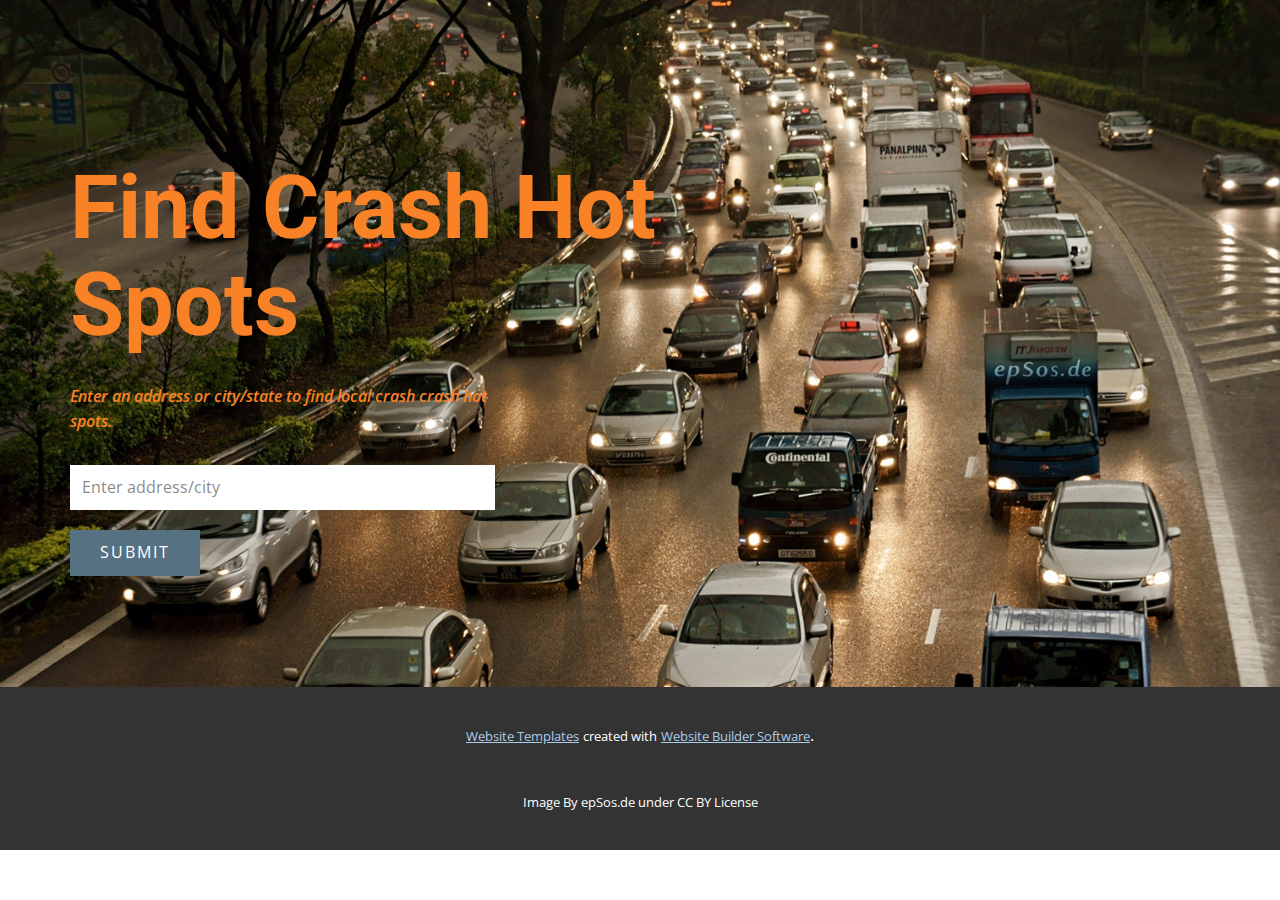
==== commit 599db143: "Added image credit" ====
--- a/templates/index.html
+++ b/templates/index.html
@@ -62,7 +62,10 @@
       </p>
       <a class="u-link" href="https://nicepage.com/" target="_blank">
         <span>Website Builder Software</span>
-      </a>. 
+      </a>.<br>
+      <p class="u-text">
+        <span>Image By epSos.de under CC BY License</span>
+      </p>
     </section>
   </body>
 </html>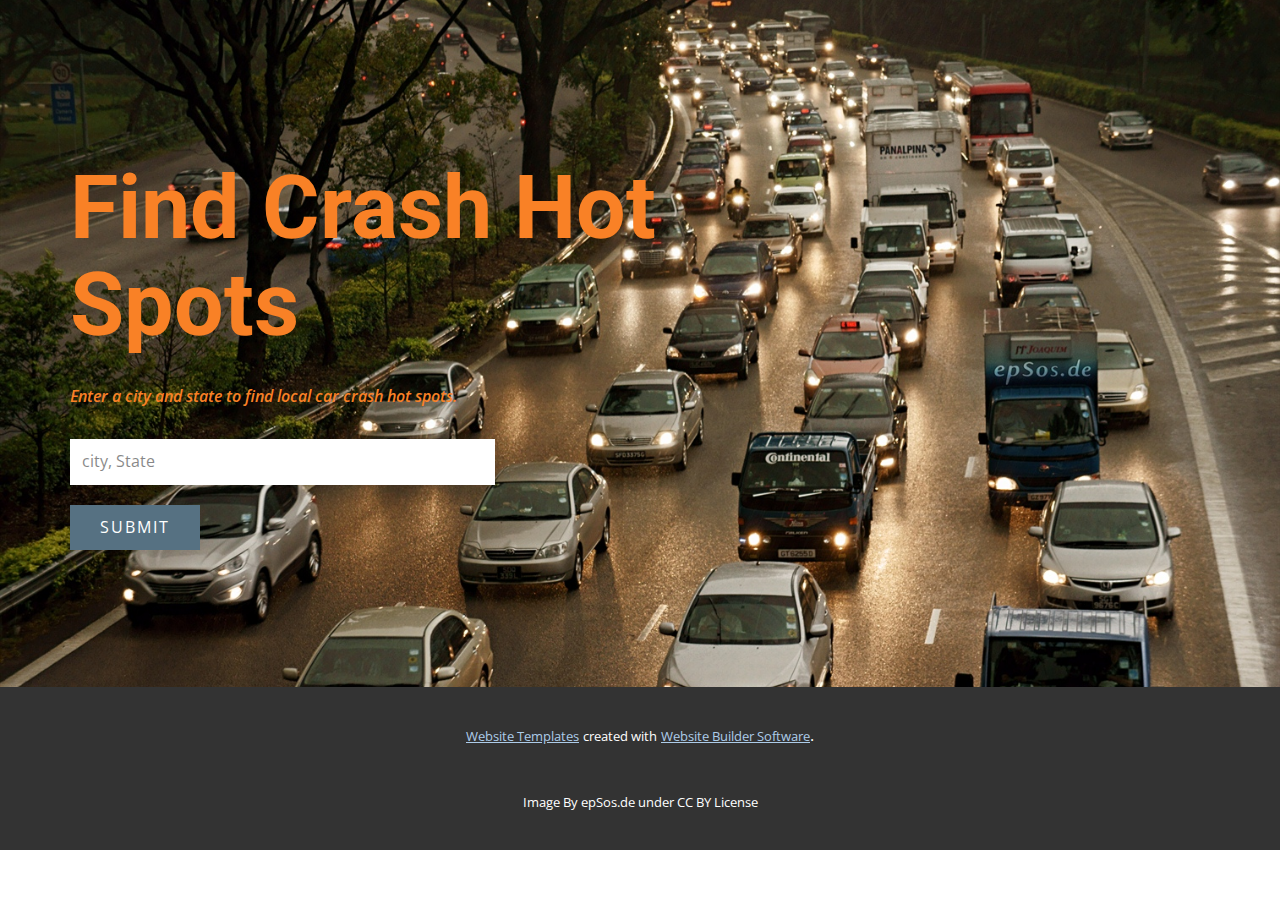
==== commit cbf13c18: "Some text editing" ====
--- a/templates/index.html
+++ b/templates/index.html
@@ -32,7 +32,7 @@
       <div class="u-clearfix u-sheet u-sheet-1">
         <h1 class="u-heading-font u-text u-text-palette-3-base u-title u-text-1">Find Crash Hot Spots<br>
         </h1>
-        <p class="u-text u-text-palette-3-base u-text-2">Enter an address or city/state to find local crash crash hot spots.<br>
+        <p class="u-text u-text-palette-3-base u-text-2">Enter a city and state to find local car crash hot spots.<br>
         </p>
         <div class="u-expanded-width-xs u-form u-form-1">
           <form action="Graph" method="POST"><!-- hidden inputs for siteId and pageId -->
@@ -40,7 +40,7 @@
             <input type="hidden" id="pageId" name="pageId" value="237453"><!-- always visible -->
             <div class="u-form-email u-form-group">
               <label for="adr" class="u-form-control-hidden u-label">Address</label>
-              <input type="text" placeholder="Enter address/city" id="adr" name="adr" class="u-border-no-bottom u-border-no-left u-border-no-right u-border-no-top u-input u-input-rectangle u-white" required="">
+              <input type="text" placeholder="city, State" id="adr" name="adr" class="u-border-no-bottom u-border-no-left u-border-no-right u-border-no-top u-input u-input-rectangle u-white" required="">
             </div>
             <div class="u-form-group u-form-submit">
               <a href="#" class="u-btn u-btn-rectangle u-btn-submit u-button-style u-palette-2-base u-radius-0 u-btn-1">Submit</a>
